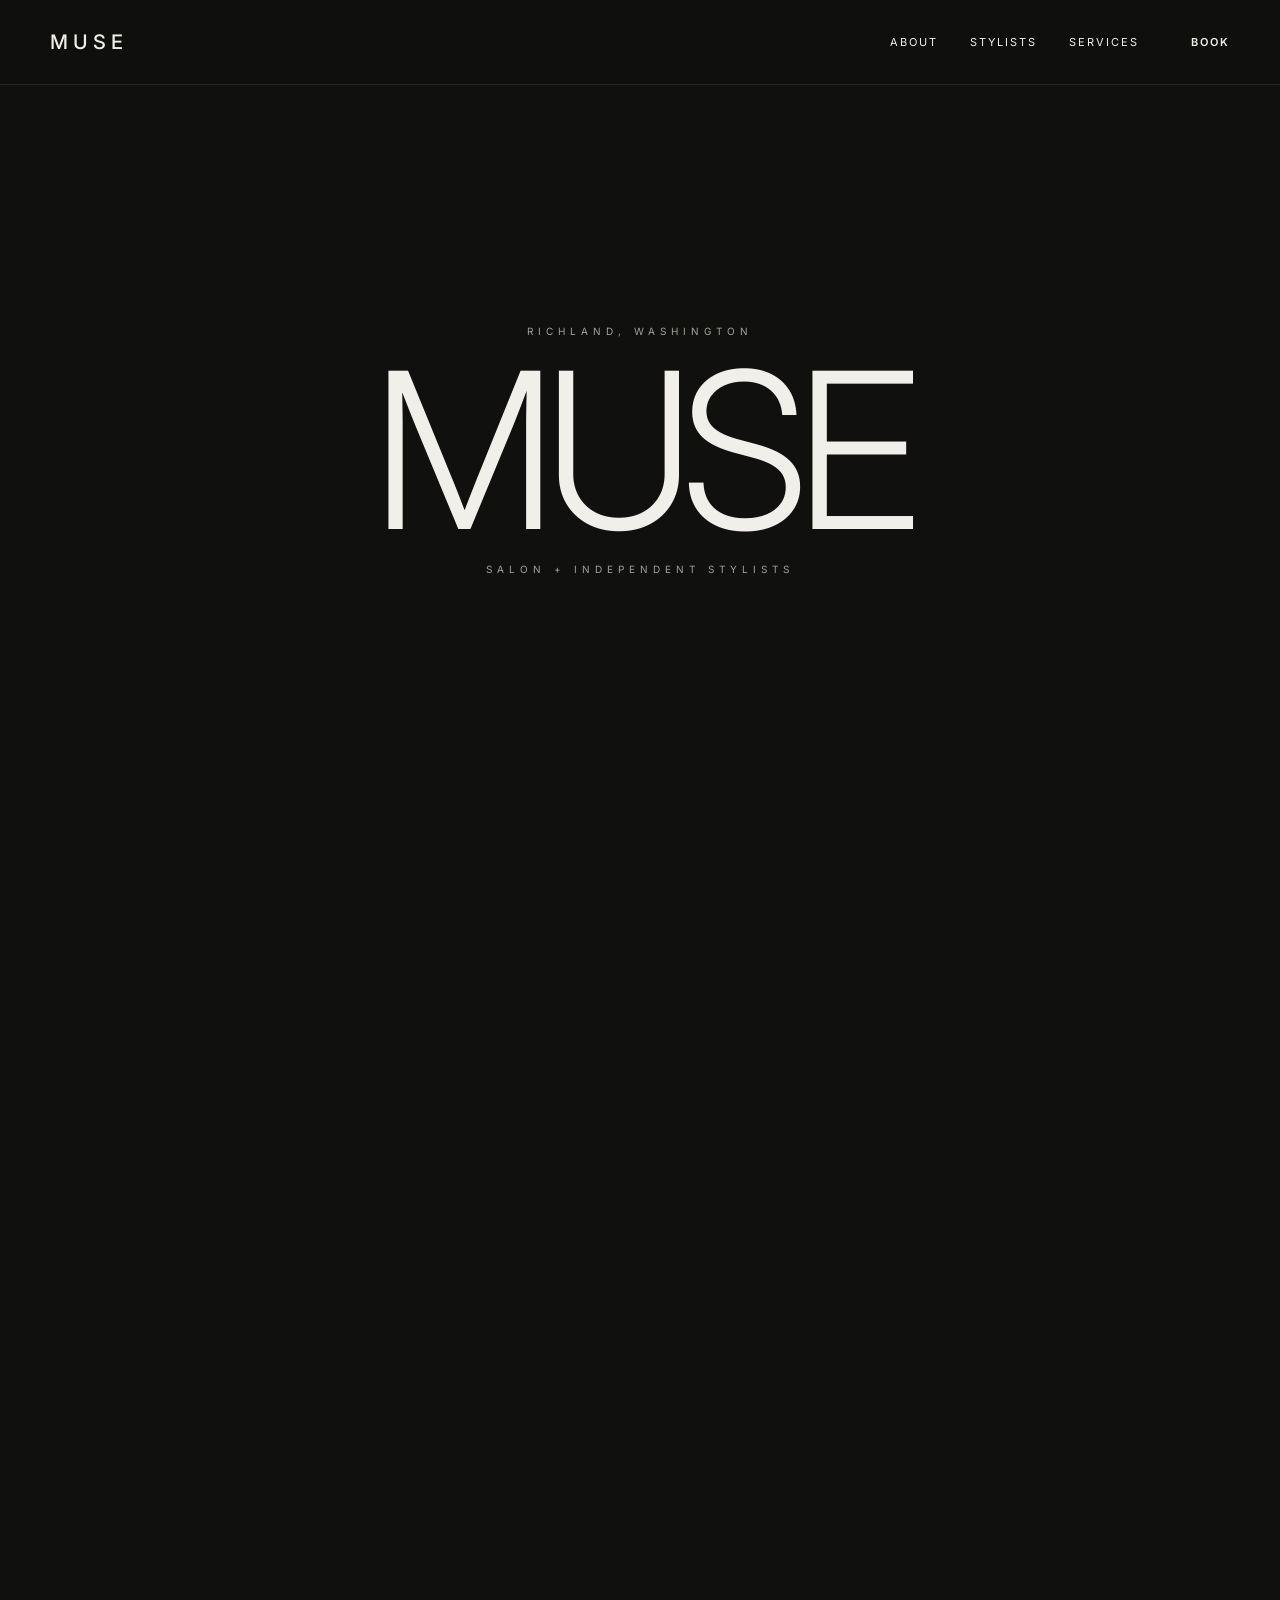
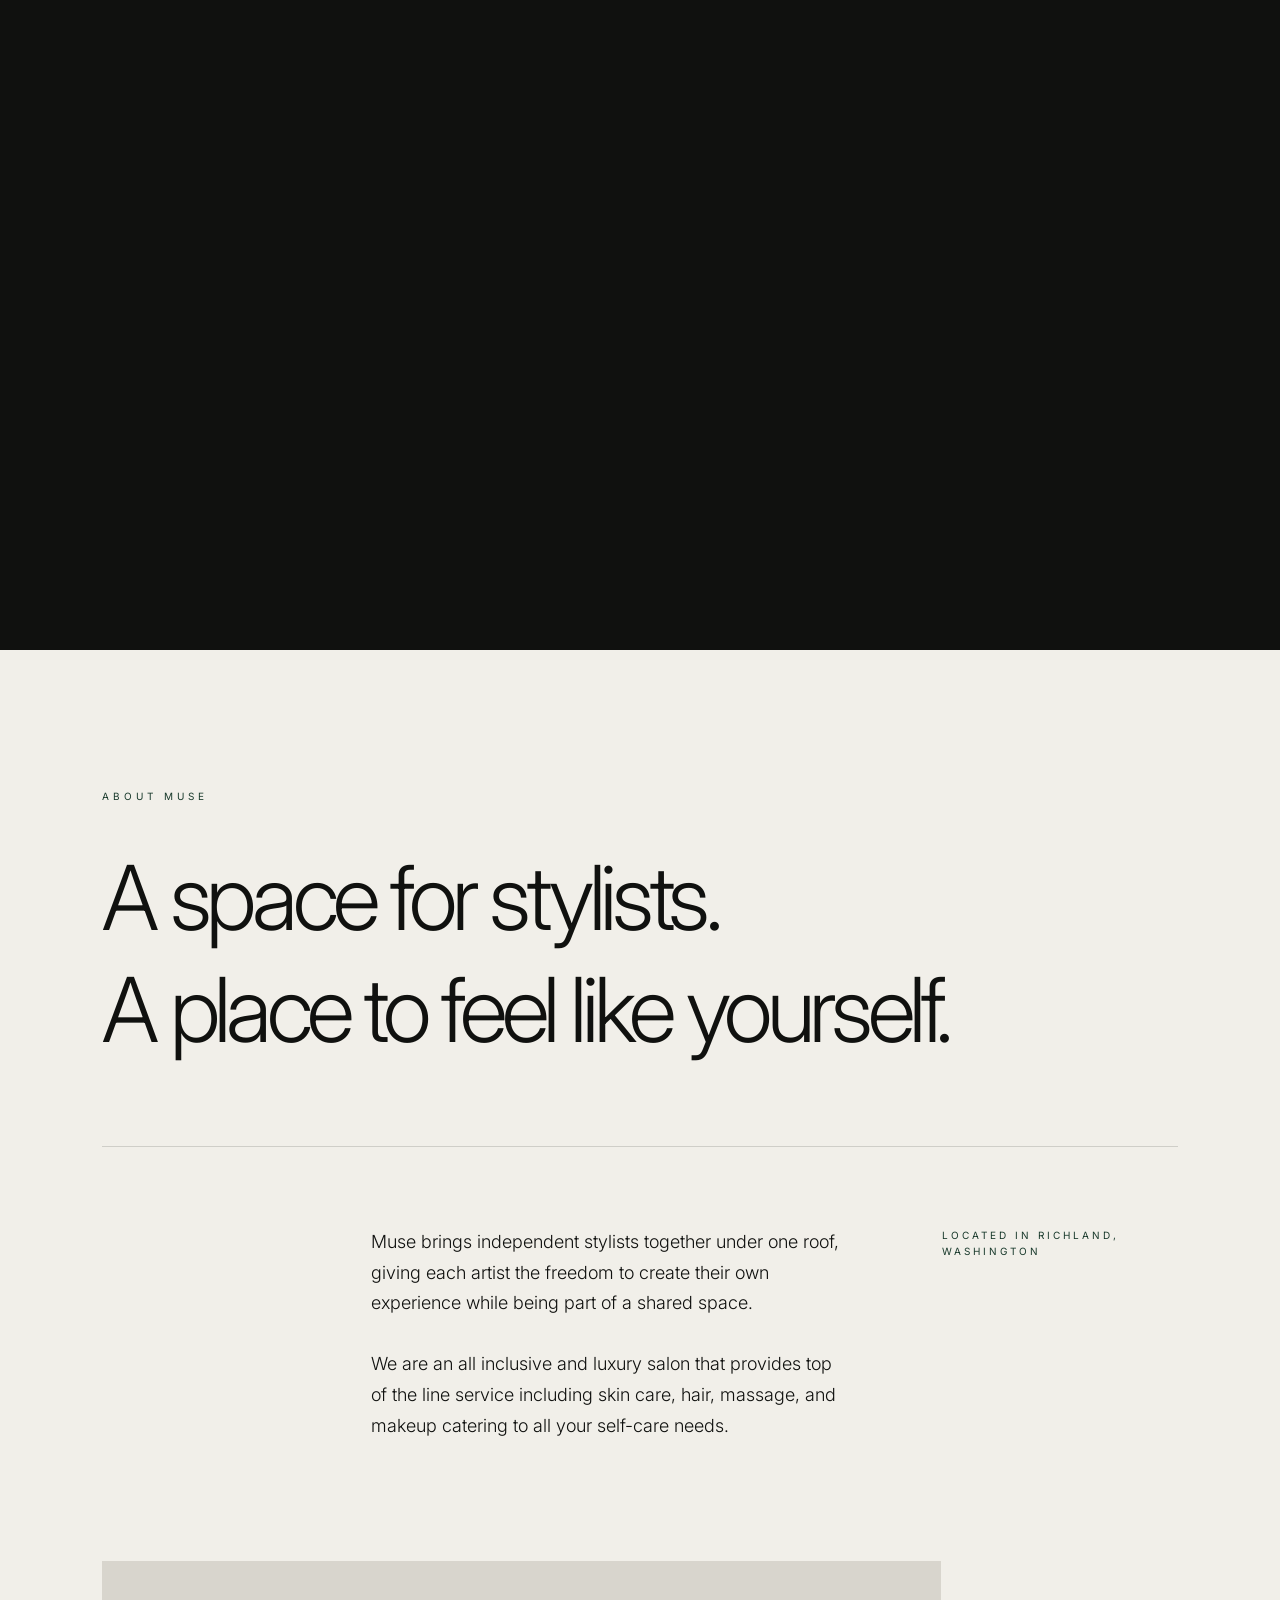
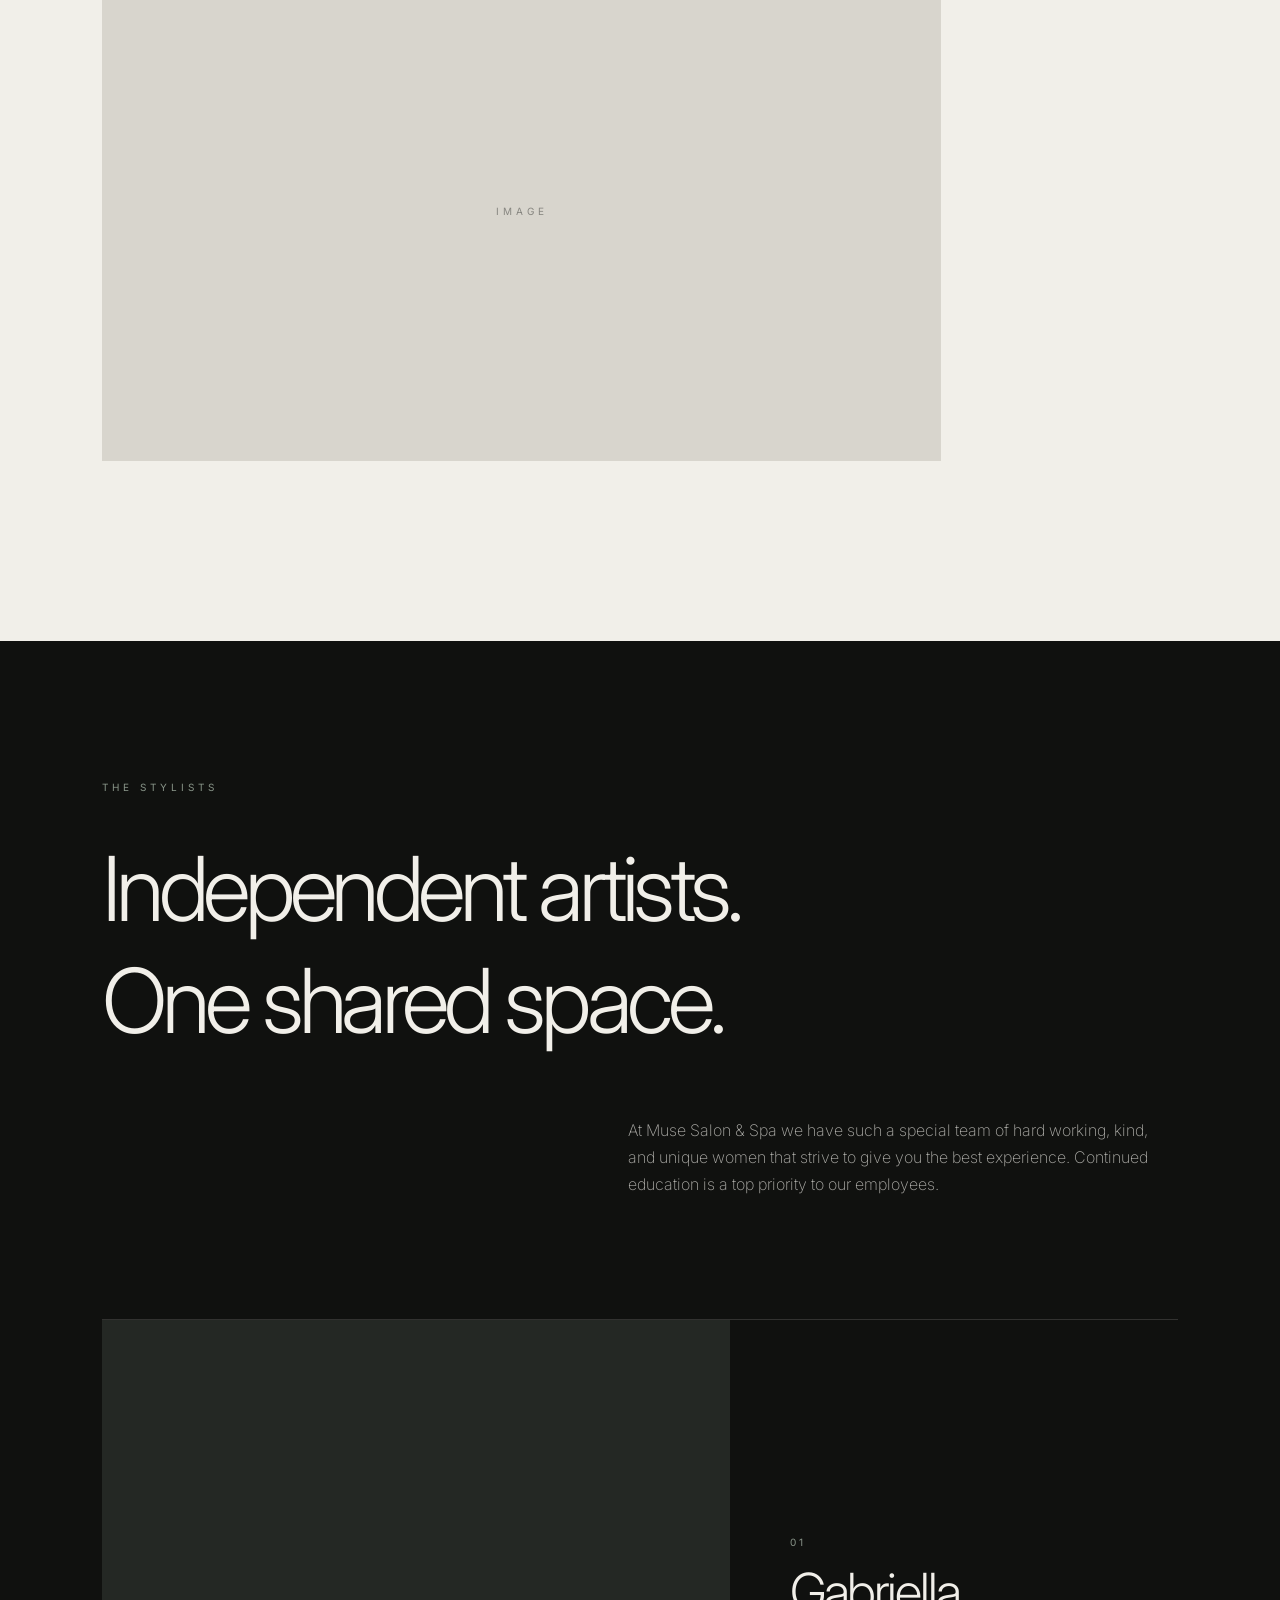
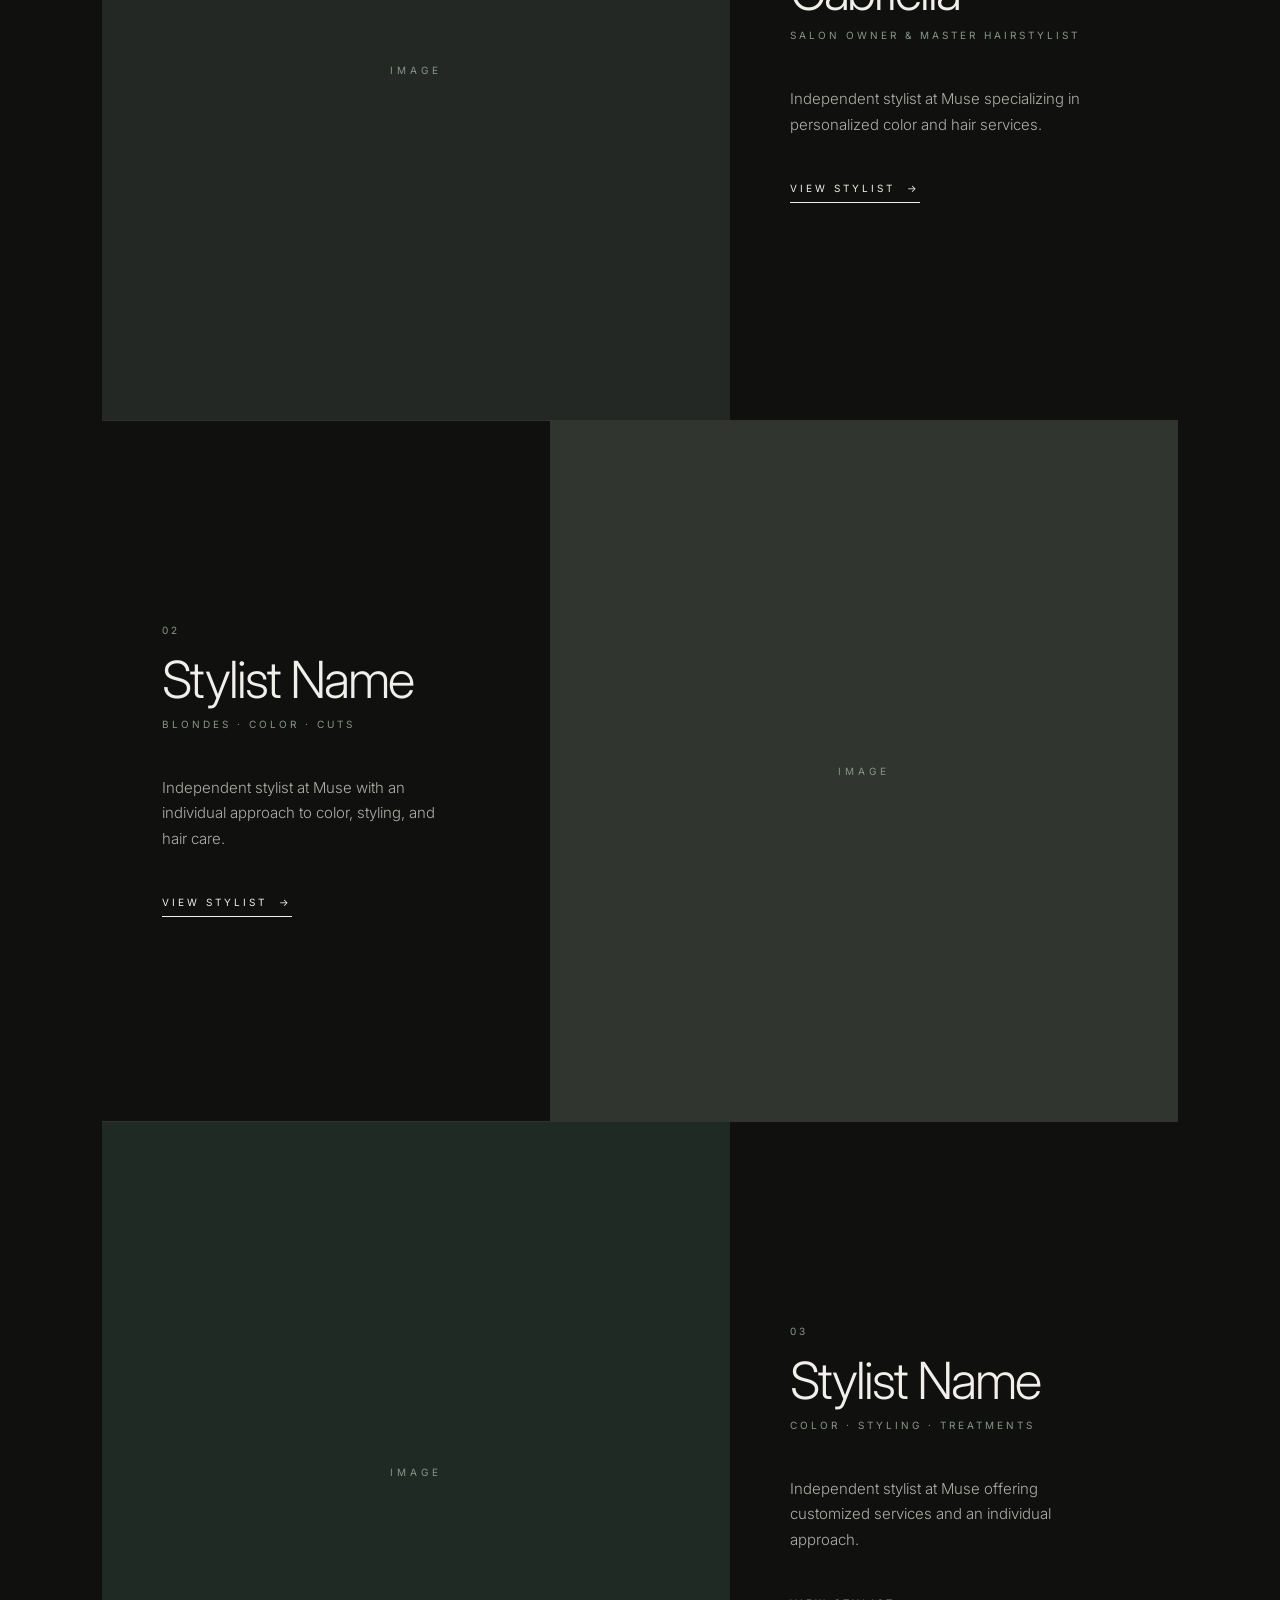
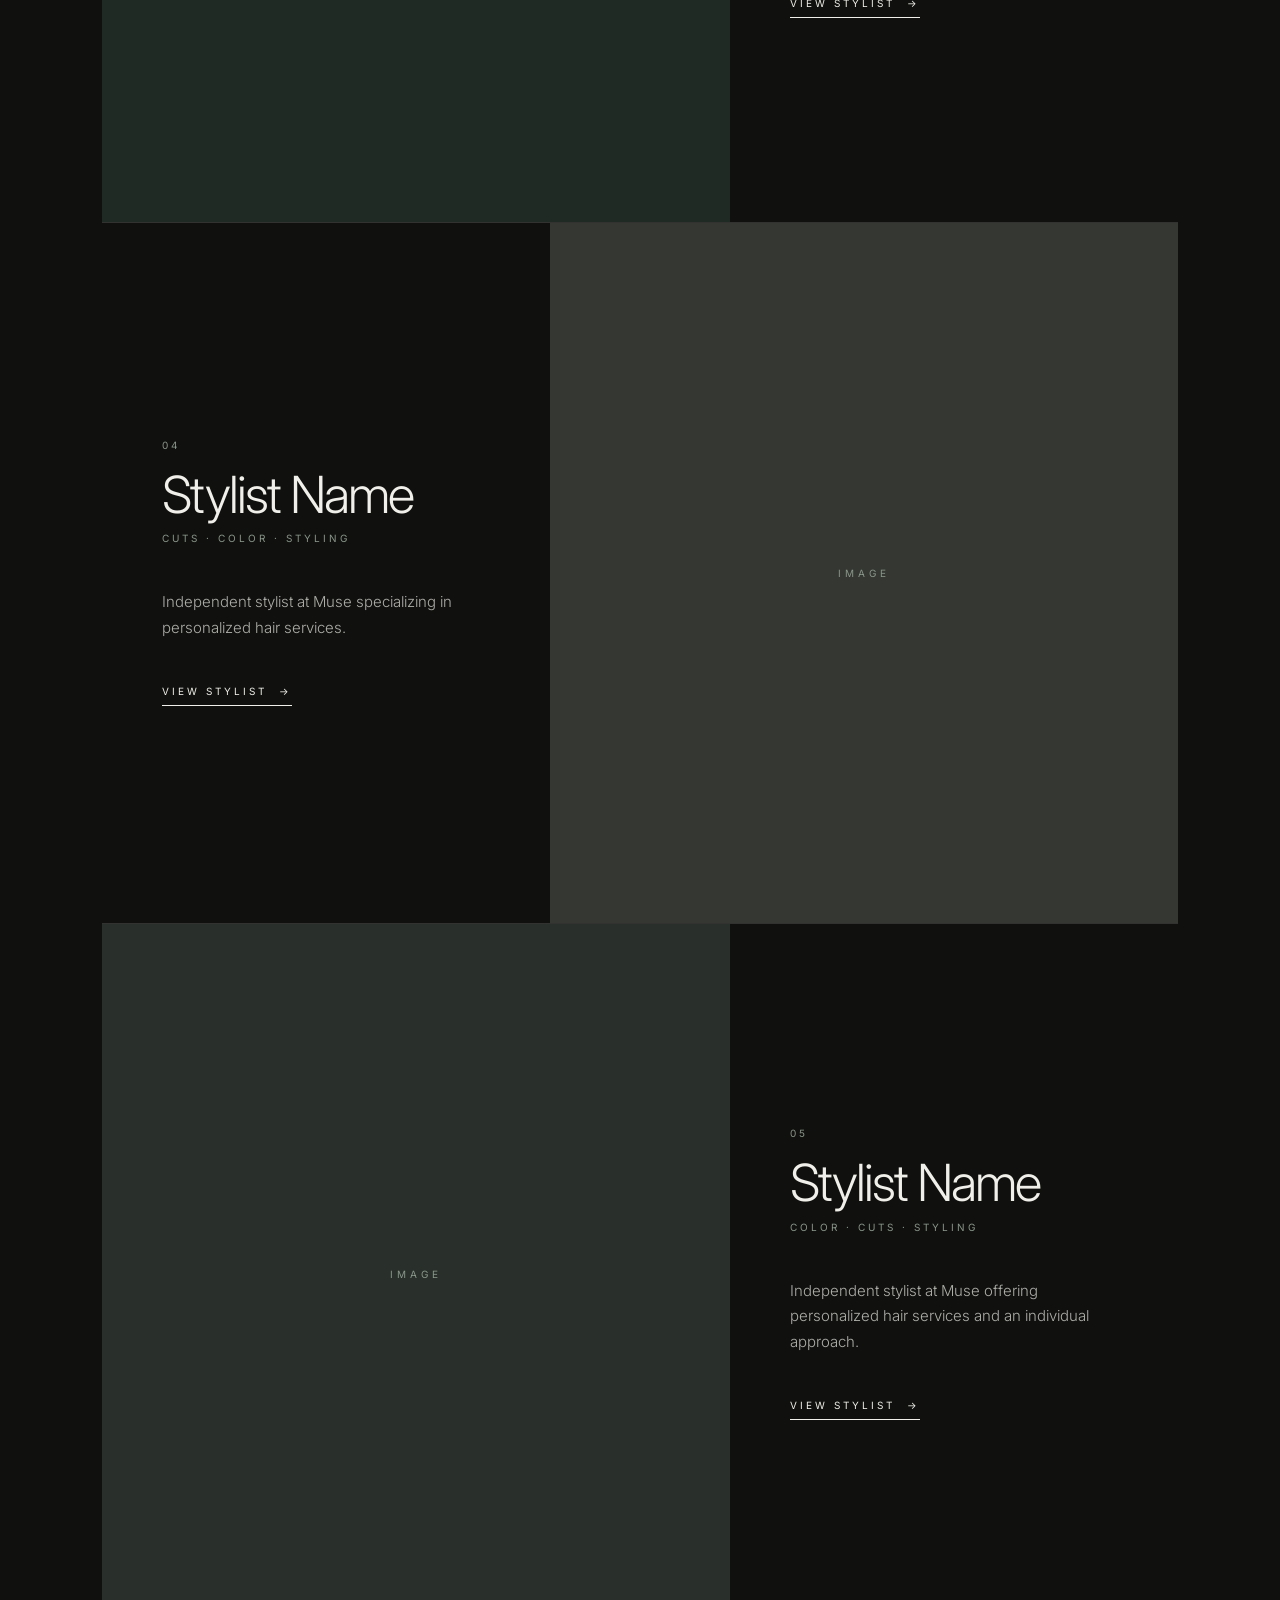
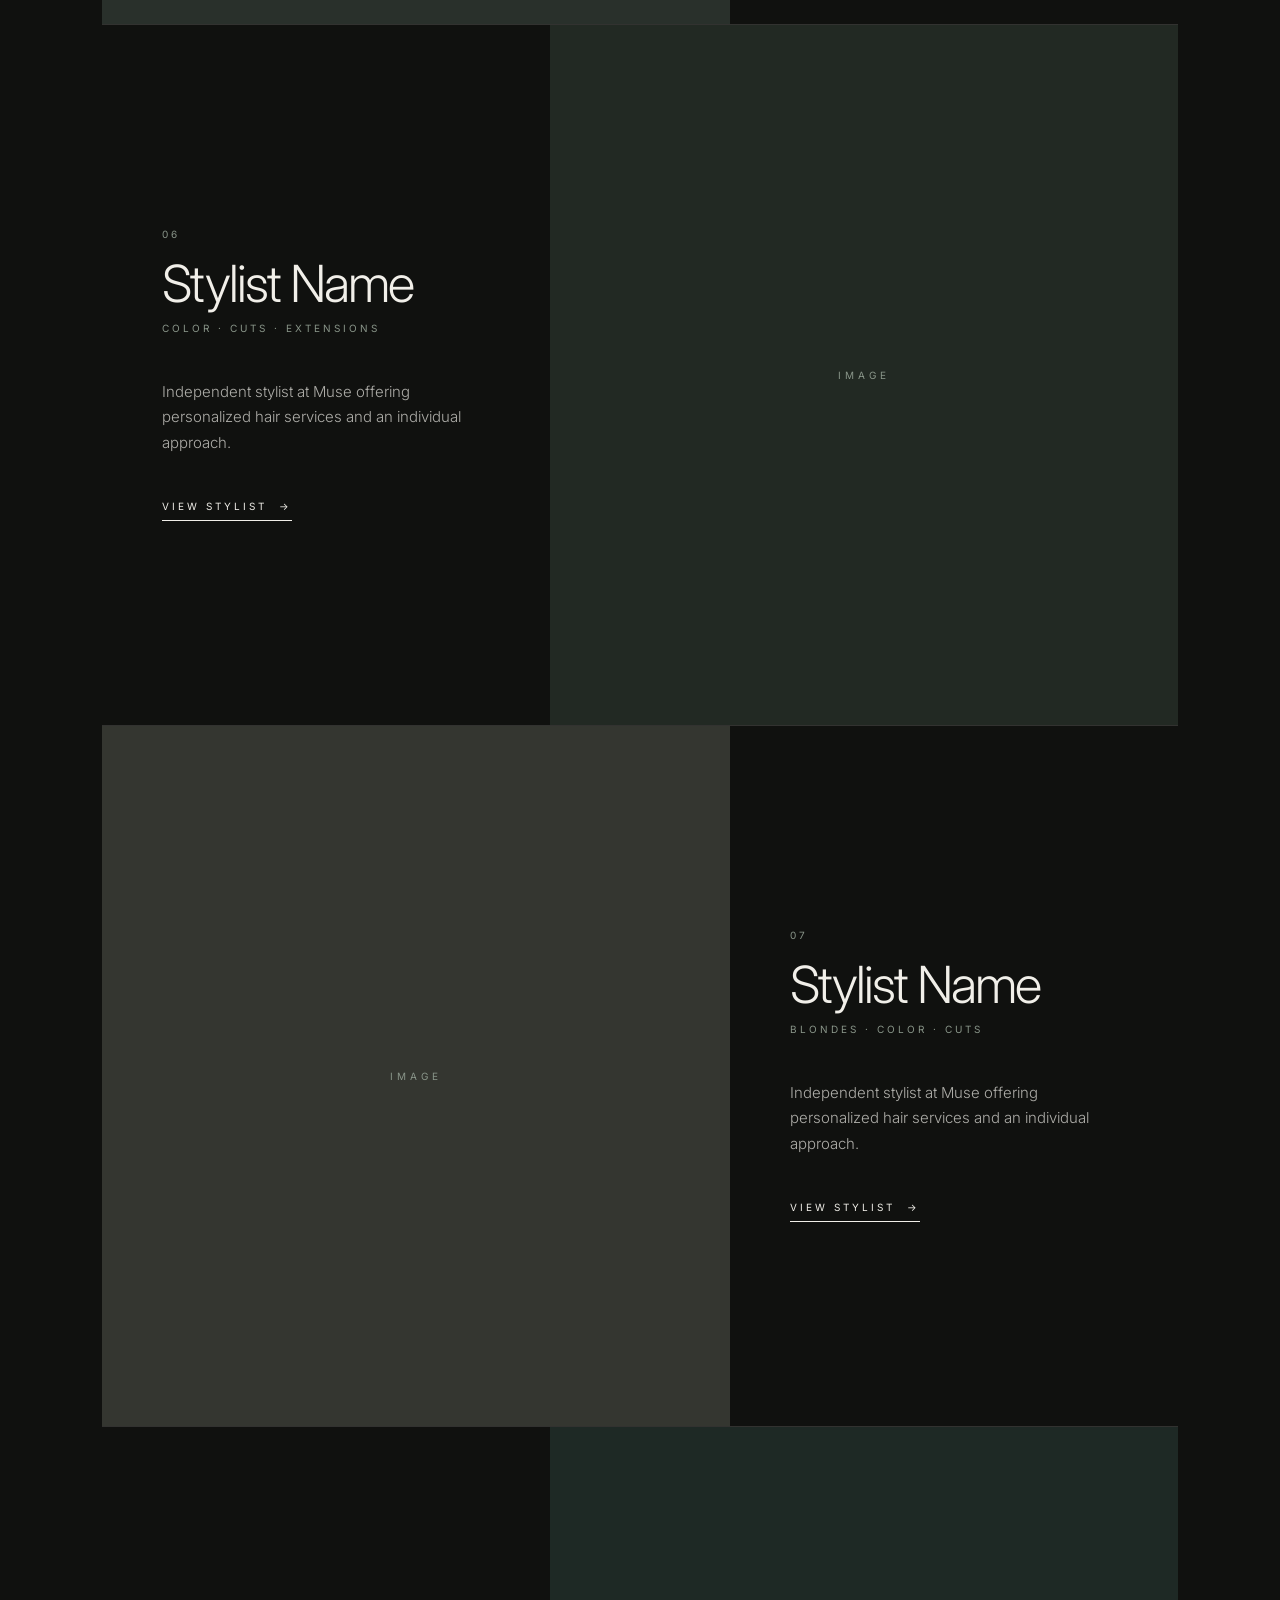
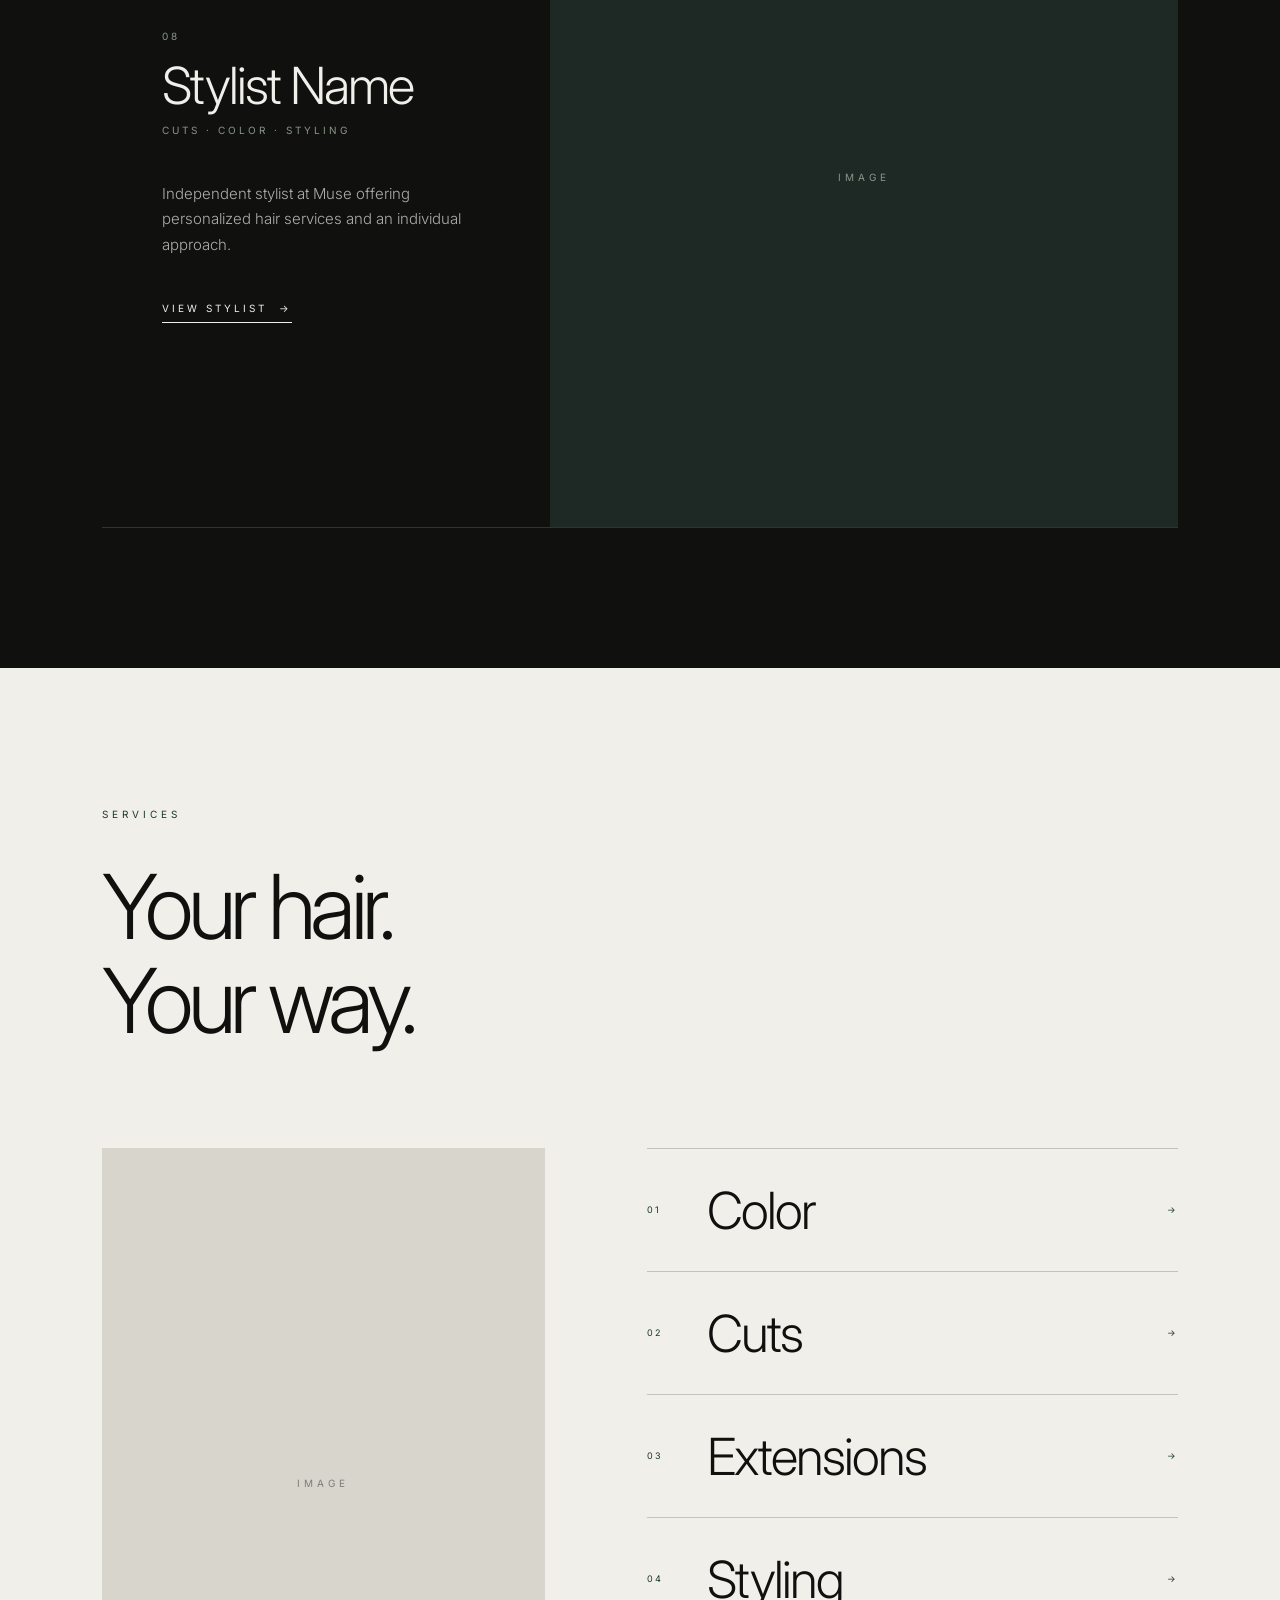
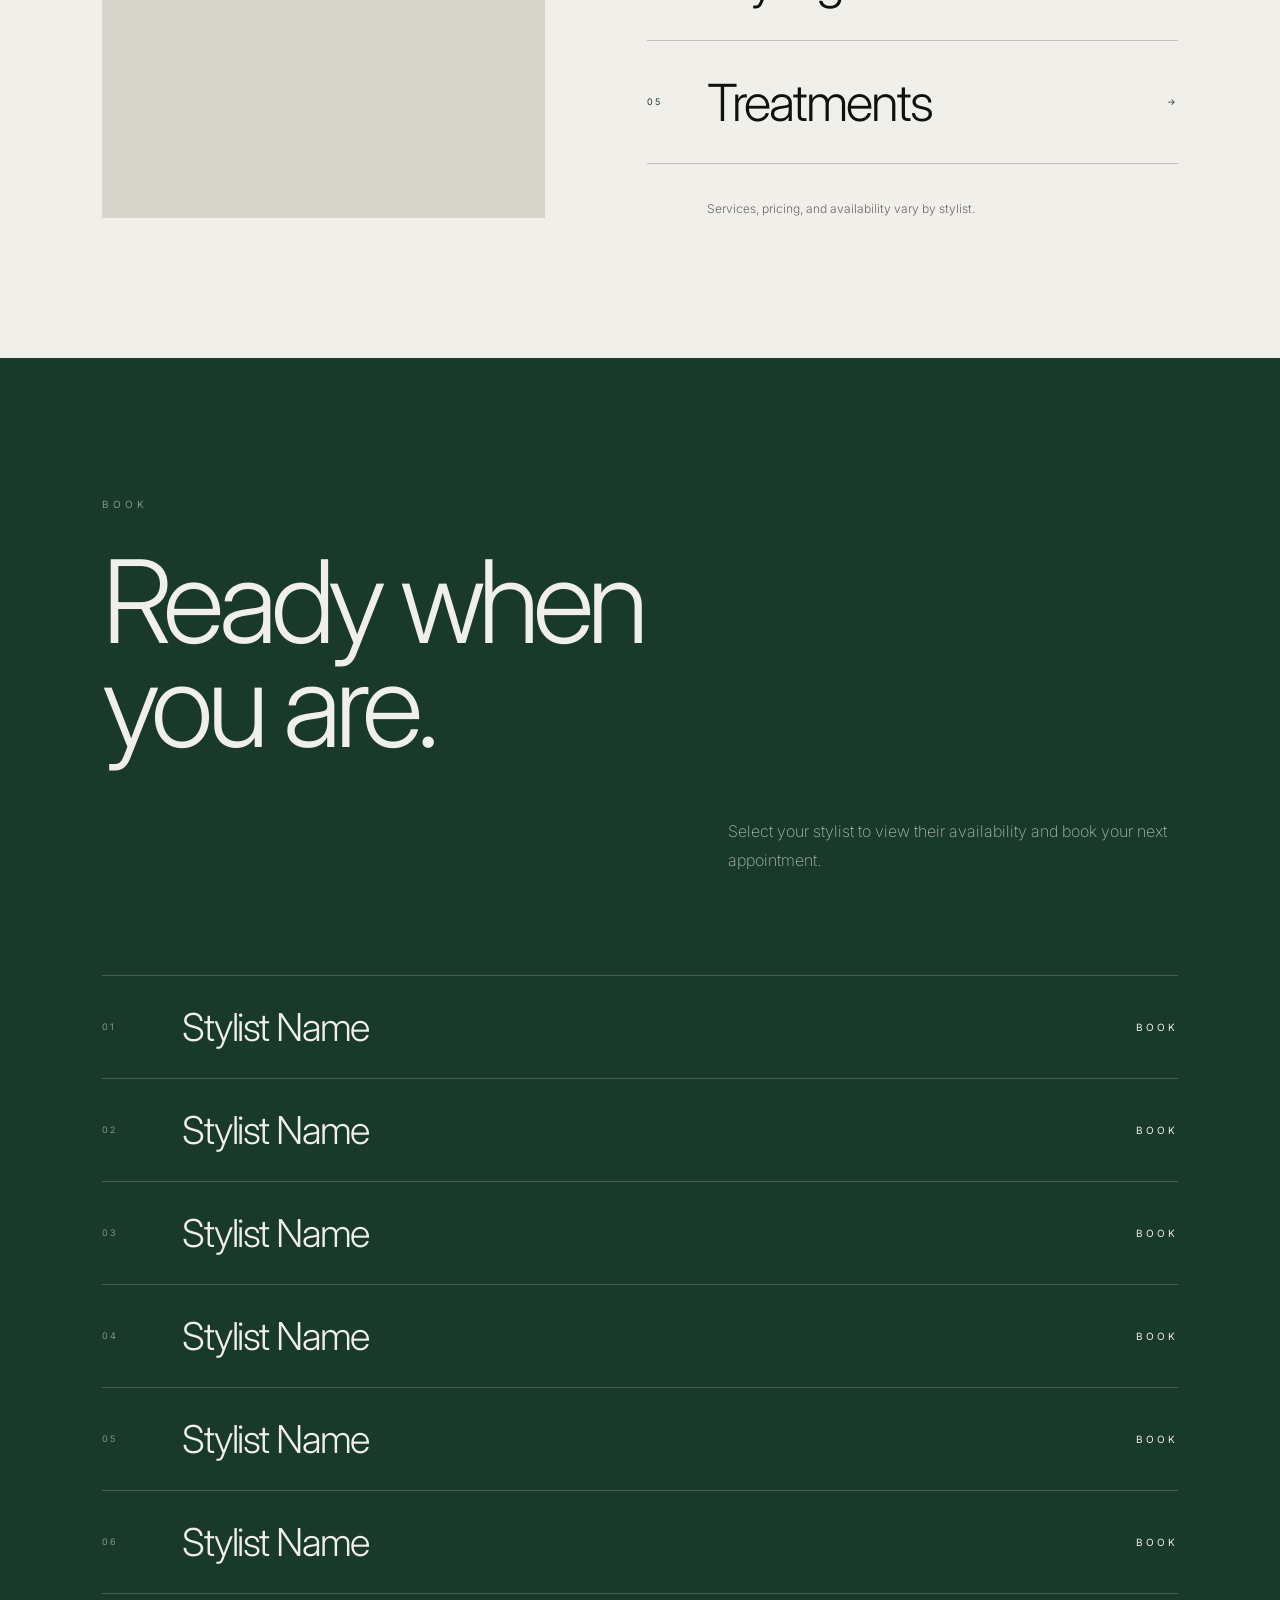
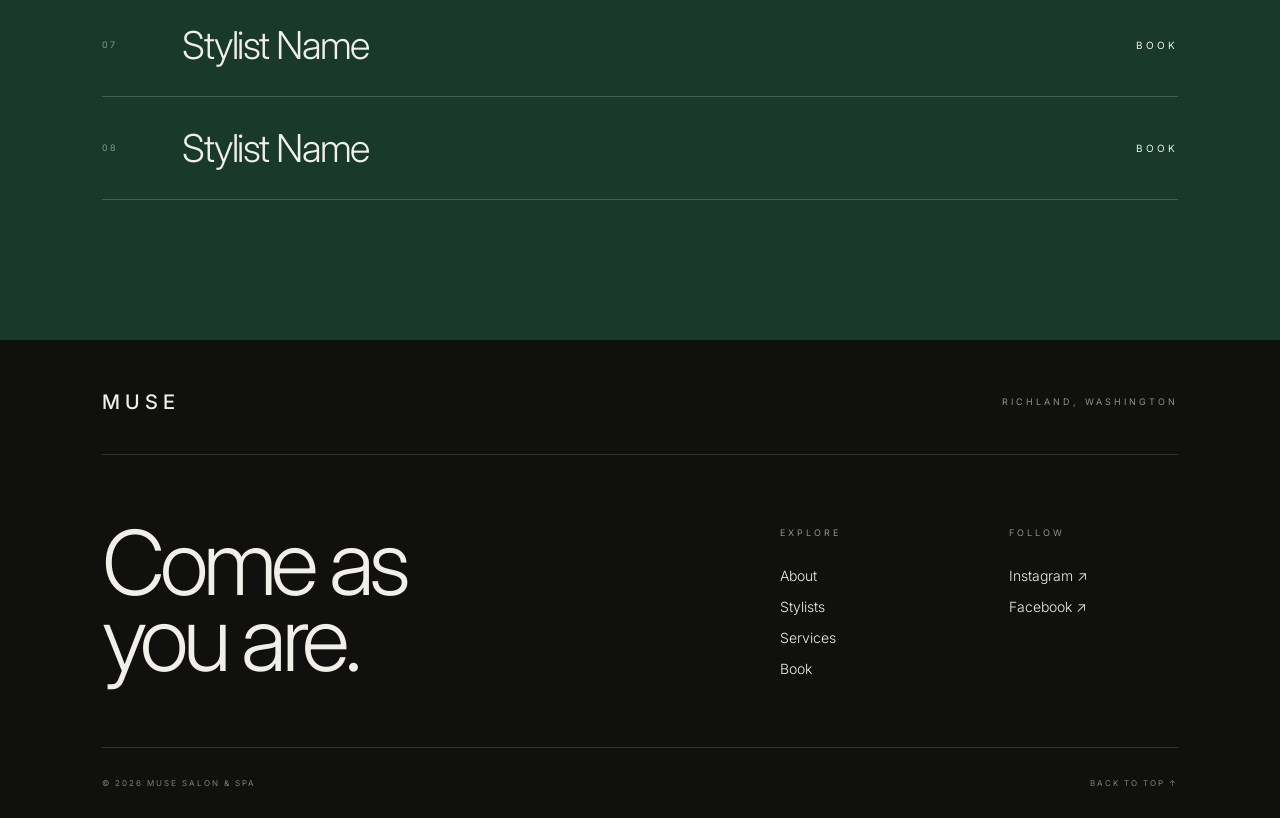
==== index.html @ 7fbd2177 "Initial Muse website" ====
<!DOCTYPE html>
<html lang="en">

<head>
    <meta charset="UTF-8">  
    <meta name="viewport" content="width=device-width, initial-scale=1.0, viewport-fit=cover">

    <title>Muse</title>

    <link rel="preconnect" href="https://fonts.googleapis.com">
    <link rel="preconnect" href="https://fonts.gstatic.com" crossorigin>
    
    <link href="https://fonts.googleapis.com/css2?family=Inter:wght@100;200;300;400;500;600&display=swap" rel="stylesheet">
    
    <link rel="stylesheet" href="style.css/style.css">
</head>

<body id="top">
    <header class="hero">
        
        <div class="hero-sticky">

            <nav>
                <a href="#top" class="logo">MUSE</a>
                
                <button class="menu-button" aria-label="Open menu">MENU</button>

                <div class="nav-links">
                    <a href="#about">ABOUT</a>
                    <a href="#stylists">STYLISTS</a>
                    <a href="#services">SERVICES</a>
                    <a href="#book" class="book-link">BOOK</a>
                </div>
            </nav>

            <div class="mobile-menu">
               <div class="mobile-menu-top">
                    <span>MUSE</span>

                    <button class="menu-close">
                        CLOSE
                    </button>
                </div>

                <div class="mobile-menu-links">
                    <a href="#about">ABOUT</a>
                    <a href="#stylists">STYLISTS</a>
                    <a href="#services">SERVICES</a>
                    <a href="#book">BOOK</a>
                </div>

                <p class="mobile-menu-location">
                    RICHLAND, WASHINGTON
                </p>
            </div>

            <div class="hero-content">
                <p>Richland, Washington</p>

                <h1>MUSE</h1>

                <p>Salon + Independent Stylists</p>
            </div>

            <div class="hero-message">
                <p>A collective of independent artists.</p>
    
                <h2>
                    FOR THE<br>
                    INDIVIDUAL.
                </h2>
            </div>
        </div>
        
    </header>

    <main>

        <section id="about" class="about-section">
            <div class="about-heading">
                <p class="section-label">ABOUT MUSE</p>

                <h2>
                A space for stylists.<br>
                A place to feel like yourself.
                </h2>
            </div>
        
            <div class="about-details">
                <p>
                    Muse brings independent stylists together under one roof, giving each artist the freedom to create their own experience while being part of a shared space.<br><br>We are an all inclusive and luxury salon that provides top of the line service including skin care, hair, massage, and makeup catering to all your self-care needs.
                </p>

                <p>
                    Located in Richland, Washington
                </p>
            </div>

            <div class="about-image">
                <span>IMAGE</span>
            </div>
            
        </section>

        <section id="stylists" class="stylists-section">
            <div class="stylists-heading">
                <p class="section-label">THE STYLISTS</p>
                
                <h2>
                    Independent artists.<br>
                    One shared space.
                </h2>

                <p class="stylists-intro">
                    At Muse Salon & Spa we have such a special team of hard working, kind, and unique women that strive to give you the best experience. Continued education is a top priority to our employees.
                </p>
            </div>

            <div class="stylist-list">

                <article class="stylist-card">
            
                    <div class="stylist-image">
                        <span>IMAGE</span>
                    </div>
            
                    <div class="stylist-info">
                        <p class="stylist-number">01</p>
            
                        <h3>Gabriella</h3>
            
                        <p class="stylist-specialties">
                            SALON OWNER & MASTER HAIRSTYLIST
                        </p>
            
                        <p class="stylist-description">
                            Independent stylist at Muse specializing in
                            personalized color and hair services.
                        </p>
            
                        <a href="#" class="stylist-link">
                            VIEW STYLIST <span>→</span>
                        </a>
                    </div>
            
                </article>
            
            
                <article class="stylist-card">
            
                    <div class="stylist-image">
                        <span>IMAGE</span>
                    </div>
            
                    <div class="stylist-info">
                        <p class="stylist-number">02</p>
            
                        <h3>Stylist Name</h3>
            
                        <p class="stylist-specialties">
                            BLONDES · COLOR · CUTS
                        </p>
            
                        <p class="stylist-description">
                            Independent stylist at Muse with an individual
                            approach to color, styling, and hair care.
                        </p>
            
                        <a href="#" class="stylist-link">
                            VIEW STYLIST <span>→</span>
                        </a>
                    </div>
            
                </article>
            
            
                <article class="stylist-card">
            
                    <div class="stylist-image">
                        <span>IMAGE</span>
                    </div>
            
                    <div class="stylist-info">
                        <p class="stylist-number">03</p>
            
                        <h3>Stylist Name</h3>
            
                        <p class="stylist-specialties">
                            COLOR · STYLING · TREATMENTS
                        </p>
            
                        <p class="stylist-description">
                            Independent stylist at Muse offering customized
                            services and an individual approach.
                        </p>
            
                        <a href="#" class="stylist-link">
                            VIEW STYLIST <span>→</span>
                        </a>
                    </div>
            
                </article>
            
            
                <article class="stylist-card">
            
                    <div class="stylist-image">
                        <span>IMAGE</span>
                    </div>
            
                    <div class="stylist-info">
                        <p class="stylist-number">04</p>
            
                        <h3>Stylist Name</h3>
            
                        <p class="stylist-specialties">
                            CUTS · COLOR · STYLING
                        </p>
            
                        <p class="stylist-description">
                            Independent stylist at Muse specializing in
                            personalized hair services.
                        </p>
            
                        <a href="#" class="stylist-link">
                            VIEW STYLIST <span>→</span>
                        </a>
                    </div>
            
                </article>

                <article class="stylist-card">

                    <div class="stylist-image">
                        <span>IMAGE</span>
                    </div>
                
                    <div class="stylist-info">
                        <p class="stylist-number">05</p>
                
                        <h3>Stylist Name</h3>
                
                        <p class="stylist-specialties">
                            COLOR · CUTS · STYLING
                        </p>
                
                        <p class="stylist-description">
                            Independent stylist at Muse offering personalized
                            hair services and an individual approach.
                        </p>
                
                        <a href="#" class="stylist-link">
                            VIEW STYLIST <span>→</span>
                        </a>
                    </div>
                
                </article>
                
                <article class="stylist-card">
                
                    <div class="stylist-image">
                        <span>IMAGE</span>
                    </div>
                
                    <div class="stylist-info">
                        <p class="stylist-number">06</p>
                
                        <h3>Stylist Name</h3>
                
                        <p class="stylist-specialties">
                            COLOR · CUTS · EXTENSIONS
                        </p>
                
                        <p class="stylist-description">
                            Independent stylist at Muse offering personalized
                            hair services and an individual approach.
                        </p>
                
                        <a href="#" class="stylist-link">
                            VIEW STYLIST <span>→</span>
                        </a>
                    </div>
                
                </article>
                
                <article class="stylist-card">
                
                    <div class="stylist-image">
                        <span>IMAGE</span>
                    </div>
                
                    <div class="stylist-info">
                        <p class="stylist-number">07</p>
                
                        <h3>Stylist Name</h3>
                
                        <p class="stylist-specialties">
                            BLONDES · COLOR · CUTS
                        </p>
                
                        <p class="stylist-description">
                            Independent stylist at Muse offering personalized
                            hair services and an individual approach.
                        </p>
                
                        <a href="#" class="stylist-link">
                            VIEW STYLIST <span>→</span>
                        </a>
                    </div>
                
                </article>
                
                <article class="stylist-card">
                
                    <div class="stylist-image">
                        <span>IMAGE</span>
                    </div>
                
                    <div class="stylist-info">
                        <p class="stylist-number">08</p>
                
                        <h3>Stylist Name</h3>
                
                        <p class="stylist-specialties">
                            CUTS · COLOR · STYLING
                        </p>
                
                        <p class="stylist-description">
                            Independent stylist at Muse offering personalized
                            hair services and an individual approach.
                        </p>
                
                        <a href="#" class="stylist-link">
                            VIEW STYLIST <span>→</span>
                        </a>
                    </div>
                
                </article>
            
            </div>

        </section>
        
        <section id="services" class="services-section">
            <div class="services-heading">
                <p class="section-label">SERVICES</p>

                <h2>
                    Your hair.<br>
                    Your way.
                </h2>

            </div>

            <div class="services-content">

                <div class="services-image">
                    <span>IMAGE</span>
                </div>

                <div class="services-list">

                    <div class="service-item">
                        <span>01</span>
                        <h3>Color</h3>
                        <span class="service-arrow">→</span>
                    </div>

                    <div class="service-item">
                        <span>02</span>
                        <h3>Cuts</h3>
                        <span class="service-arrow">→</span>
                    </div>

                    <div class="service-item">
                        <span>03</span>
                        <h3>Extensions</h3>
                        <span class="service-arrow">→</span>
                    </div>

                    <div class="service-item">
                        <span>04</span>
                        <h3>Styling</h3>
                        <span class="service-arrow">→</span>
                    </div>

                    <div class="service-item">
                        <span>05</span>
                        <h3>Treatments</h3>
                        <span class="service-arrow">→</span>
                    </div>

                    <p class="services-note">
                        Services, pricing, and availability vary by stylist.
                    </p>

                </div>

            </div>

        </section>
        
        <section id="book" class="book-section">

            <div class="book-heading">

                <p class="section-label">BOOK</p>

                <h2>
                    Ready when<br>
                    you are.
                </h2>

                <p class="book-intro">
                    Select your stylist to view their availability and book your next appointment.
                </p>

            </div>

            <div class="book-list">

                <a href="#" class="book-item">
                    <span class="book-number">01</span>
                    <span class="book-name">Stylist Name</span>
                    <span class="book-action">BOOK</span>
                </a>

                <a href="#" class="book-item">
                    <span class="book-number">02</span>
                    <span class="book-name">Stylist Name</span>
                    <span class="book-action">BOOK</span>
                </a>

                <a href="#" class="book-item">
                    <span class="book-number">03</span>
                    <span class="book-name">Stylist Name</span>
                    <span class="book-action">BOOK</span>
                </a>

                <a href="#" class="book-item">
                    <span class="book-number">04</span>
                    <span class="book-name">Stylist Name</span>
                    <span class="book-action">BOOK</span>
                </a>

                <a href="#" class="book-item">
                    <span class="book-number">05</span>
                    <span class="book-name">Stylist Name</span>
                    <span class="book-action">BOOK</span>
                </a>

                <a href="#" class="book-item">
                    <span class="book-number">06</span>
                    <span class="book-name">Stylist Name</span>
                    <span class="book-action">BOOK</span>
                </a>

                <a href="#" class="book-item">
                    <span class="book-number">07</span>
                    <span class="book-name">Stylist Name</span>
                    <span class="book-action">BOOK</span>
                </a>

                <a href="#" class="book-item">
                    <span class="book-number">08</span>
                    <span class="book-name">Stylist Name</span>
                    <span class="book-action">BOOK</span>
                </a>

            </div>

        </section>

    </main>

    <footer class="footer">

        <div class="footer-top">
    
            <a href="#top" class="footer-logo">MUSE</a>
    
            <p class="footer-location">
                RICHLAND, WASHINGTON
            </p>
    
        </div>
    
        <div class="footer-main">
    
            <h2>
                Come as<br>
                you are.
            </h2>
    
            <div class="footer-links">
    
                <div class="footer-nav">
                    <p>EXPLORE</p>
    
                    <a href="#about">About</a>
                    <a href="#stylists">Stylists</a>
                    <a href="#services">Services</a>
                    <a href="#book">Book</a>
                </div>
    
                <div class="footer-social">
                    <p>FOLLOW</p>
    
                    <a href="#">Instagram ↗</a>
                    <a href="#">Facebook ↗</a>
                </div>
    
            </div>
    
        </div>
    
        <div class="footer-bottom">
    
            <p>© 2026 MUSE SALON & SPA</p>
    
            <a href="#top">BACK TO TOP ↑</a>
    
        </div>
    
    </footer>

    <script src="js/script.js"></script>

</body>
</html>
---- style.css/style.css ----
:root {
    --black: #10110f;
    --charcoal: #1a1c19;
    --cream: #f1efe9;
    --white: #ffffff;
    --forest: #18392b;
    --sage: #899589;
}


html {
    scroll-behavior: smooth;
    background: var(--black);
}

* {
    margin: 0;
    padding: 0;
    box-sizing: border-box;
}

body {
    font-family: "Inter", sans-serif;
    background: var(--black);
    color: var(--black);
}

.hero {
    height: 250vh;
    
    background: var(--black);
    color: var(--cream);
}

.hero-sticky {
    position: sticky;
    top: 0;

    height: 100vh;
    overflow: hidden;

    z-index: 100;
}

nav {
    display: flex;
    justify-content: space-between;
    align-items: center;

    width: 100%;
    padding: 30px 50px;

    position: fixed;
    top: 0;
    left: 0;

    z-index: 100;

    background: rgba(16, 17, 15, 0.35);
    backdrop-filter: blur(15px);
    border-bottom: 1px solid rgba(255, 255, 255, 0.08);
}

.logo {
    color: var(--cream);
    text-decoration: none;

    font-size: 20px;
    font-weight: 500;
    letter-spacing: 5px;

    cursor: pointer;
}

.nav-links {
    display: flex;
    gap: 32px;
}

.nav-links a {
    position: relative;
    
    color: var(--cream);
    text-decoration: none;
    
    font-size: 11px;
    font-weight: 400;

    text-transform: uppercase;
    letter-spacing: 2px;
}


.nav-links a::after {
    content: "";

    position: absolute;
    left: 0;
    bottom: -6px;

    width: 100%;
    height: 1px;

    background: var(--cream);

    transform: scaleX(0);
    transform-origin: right;

    transition: transform 0.3s ease;
}

.nav-links a:hover::after {
    transform: scaleX(1);
    transform-origin: left;
}


.hero-content {
    position: absolute;
    inset: 0;

    display: flex;
    flex-direction: column;
    justify-content: center;
    align-items: center;

    text-align: center;

    z-index: 1;
}

.hero-content p {
    font-size: 10px;
    font-weight: 400;

    letter-spacing: 5px;
    text-transform: uppercase;

    opacity: 0.65;
}

.hero-content h1 {
    margin: 15px 0;

    font-size: clamp(90px, 17vw, 250px);
    font-weight: 300;
    
    line-height: 0.9;
    letter-spacing: -0.06em;
}

.about-section {
    padding: 140px 8vw 180px;

    background: var(--cream);
    color: var(--black);
}

.about-heading {
    margin-bottom: 80px;
    padding-bottom: 80px;

    border-bottom: 1px solid rgba(16, 17, 15, 0.15);
}

.about-heading h2 {
    max-width: 1100px;

    font-size: clamp(48px, 7vw, 110px);
    font-weight: 300;

    line-height: 1.25;
    letter-spacing: -0.06em;
}

.about-details {
    display: grid;
    grid-template-columns: 2fr 1fr;

    gap: 100px;

    width: 75%;
    margin-left: auto;

    align-items: start;
}

.about-details p:first-child {
    max-width: 600px;

    font-size: 18px;
    font-weight: 300;

    line-height: 1.7;
}

.about-details p:last-child {
    font-size: 10px;
    font-weight: 400;

    line-height: 1.6;

    letter-spacing: 3px;
    text-transform: uppercase;

    color: var(--forest);
}

.about-image {
    width: 78%;
    height: 500px;

    margin-top: 120px;

    display: flex;
    justify-content: center;
    align-items: center;

    background: #d8d5cd;

    color: rgba(16, 17, 15, 0.4);

    font-size: 10px;
    letter-spacing: 4px;
}

.section-label {
    margin-bottom: 40px;

    font-size: 10px;
    text-transform: uppercase;
    letter-spacing: 4px;

    color: var(--forest);
}


.hero-message {
    position: absolute;
    inset: 0;

    display: flex;
    flex-direction: column;
    justify-content: center;
    align-items: center;

    text-align: center;

    opacity: 0;

    z-index: 2;
}

.hero-message p {
    margin-bottom: 25px;

    font-size: 10px;
    font-weight: 400;

    text-transform: uppercase;
    letter-spacing: 4px;

    color: var(--sage);
}

.hero-message h2 {
    font-size: clamp(60px, 10vw, 150px);
    font-weight: 300;

    line-height: 0.85;
    letter-spacing: -0.06em;
}

.nav-links .book-link {
    margin-left: 20px;
    font-weight: 600;
}

.stylists-section {
    padding:140px 8vw;

    background: var(--black);
    color: var(--cream);
}

.stylists-heading {
    margin-bottom: 120px;
}

.stylists-heading .section-label {
    color:var(--sage);
}

.stylists-heading h2 {
    max-width: 1100px;

    font-size: clamp(48px, 7vw, 110px);
    font-weight: 300;

    line-height: 1.25;
    letter-spacing: -0.06em;
}

.stylists-intro {
    max-width: 550px;

    margin-top: 60px;
    margin-left: auto;

    font-size: 16px;
    font-weight: 200;

    line-height: 1.7;

    color: rgba(241, 239, 233, 0.7);

}

.stylist-card {
    display: grid;

    grid-template-columns: 1.4fr 1fr;

    min-height: 700px;

    border-top: 1px solid rgba(241, 239, 233, 0.15);

    opacity:0;
    transform: translateY(60px);

    transition:
        opacity 0.8s ease,
        transform 0.8s ease;
}

.stylist-card.visible {
    opacity: 1;
    transform: translateY(0);
}

.stylist-card:last-child {
    border-bottom: 1px solid rgba(241, 239, 233, 0.15);
}

.stylist-card:nth-child(even) .stylist-image {
    order: 2;
}

.stylist-card:nth-child(even) .stylist-info {
    order: 1;
}

.stylist-card:nth-child(even) {
    grid-template-columns: 1fr 1.4fr;
}

.stylist-card:nth-child(1) .stylist-image {
    background: #242824;
}

.stylist-card:nth-child(2) .stylist-image {
    background: #30352f;
}

.stylist-card:nth-child(3) .stylist-image {
    background: #202a24;
}

.stylist-card:nth-child(4) .stylist-image {
    background: #353832;
}

.stylist-card:nth-child(5) .stylist-image {
    background: #29302b;
}

.stylist-card:nth-child(6) .stylist-image {
    background: #222923;
}

.stylist-card:nth-child(7) .stylist-image {
    background: #343630;
}

.stylist-card:nth-child(8) .stylist-image {
    background: #1e2925;
}

.stylist-image {
    min-height: 700px;

    display: flex;
    justify-content: center;
    align-items: center;

    overflow: hidden;

    color: var(--sage);

    font-size: 10px;
    letter-spacing: 4px;

    transition: filter 0.5s ease;
}

.stylist-card:hover .stylist-image {
    filter: brightness(1.08);
}

.stylist-info {
    display: flex;
    flex-direction: column;
    justify-content: center;

    padding: 70px 60px;
}

.stylist-info h3 {
    margin-bottom: 12px;

    font-size: clamp(36px, 4vw, 58px);
    font-weight: 300;

    line-height: 1;
    letter-spacing: -0.04em;

    color: var(--cream);
}

.stylist-number {
    margin-bottom: 18px;

    font-size: 10px;
    letter-spacing: 3px;

    color: var(--sage);
}

.stylist-specialties {
    margin-bottom: 45px;

    font-size: 10px;
    font-weight: 400;

    letter-spacing: 3px;

    color: var(--sage);
}

.stylist-description {
    max-width: 300px;

    margin-bottom: 45px;

    font-size: 15px;
    font-weight: 300;

    line-height: 1.7;

    color: rgba(241, 239, 233, 0.7);
}

.stylist-link {
    width: fit-content;

    padding-bottom: 8px;

    color: var(--cream);
    text-decoration: none;

    font-size: 10px;
    letter-spacing: 3px;

    border-bottom: 1px solid var(--cream);

    transition: opacity 0.3s ease;
}

.stylist-link span {
    display: inline-block;

    margin-left: 6px;

    transition: transform 0.3s ease;
}

.stylist-link:hover span {
    transform: translateX(6px);
}

.stylist-link:hover {
    opacity: 0.5;
}

.menu-button {
    display:none;
}


.mobile-menu {
    position: fixed;
    inset: 0;

    height: 100vh;

    display: none;
    flex-direction: column;

    padding: 24px;

    background: var(--black);
    color: var(--cream);

    z-index: 2000;

    opacity: 0;
    visibility: hidden;

    transition:
        opacity 0.4s ease,
        visibility 0.4s ease;
}


.services-section {
    padding: 140px 8vw;

    background: var(--cream);
    color: var(--black);
}

.services-heading {
    margin-bottom: 100px;
}

.services-heading h2 {
    max-width: 1100px;

    font-size: clamp(48px, 7vw, 110px);
    font-weight: 300;

    line-height: 1.05;
    letter-spacing: -0.06em;
}

.services-content {
    display: grid;
    grid-template-columns: 1fr 1.2fr;

    gap: 8vw;
    align-items: stretch;
}

.services-image {
    min-height: 650px;

    display: flex;
    justify-content: center;
    align-items: center;

    background: #d8d5cd;

    color: rgba(16, 17, 15, 0.45);

    font-size: 10px;
    letter-spacing: 4px;
}

.services-list {
    display: flex;
    flex-direction: column;

    border-top: 1px solid rgba(16, 17, 15, 0.2);
}

.service-item {
    display: grid;
    grid-template-columns: 60px 1fr auto;
    align-items: center;

    padding: 30px 0;

    border-bottom: 1px solid rgba(16, 17, 15, 0.2);

    transition: padding 0.35s ease;
}

.service-arrow {
    font-size: 18px;

    transition: transform 0.35s ease;
}

.service-item:hover .service-arrow {
    transform: translateX(8px);
}

.service-item span {
    font-size: 9px;
    letter-spacing: 2px;

    color: var(--forest);
}

.service-item h3 {
    font-size: clamp(32px, 4vw, 58px);
    font-weight: 300;

    letter-spacing: -0.04em;

    transition: transform 0.35s ease;
}

.service-item:hover h3 {
    transform: translateX(12px);
}

.services-note {
    max-width: 350px;

    margin-top: 35px;
    margin-left: 60px;

    font-size: 12px;
    font-weight: 300;

    line-height: 1.6;

    color: rgba(16, 17, 15, 0.6);
}


.book-section {
    padding: 140px 8vw;

    background: var(--forest);
    color: var(--cream);
}

.book-section .section-label {
    color: var(--sage);
}

.book-heading {
    margin-bottom: 100px;
}

.book-heading h2 {
    max-width: 1000px;

    font-size: clamp(60px, 9vw, 140px);
    font-weight: 300;

    line-height: 0.9;
    letter-spacing: -0.06em;
}

.book-intro {
    max-width: 450px;

    margin-top: 60px;
    margin-left: auto;

    font-size: 16px;
    font-weight: 200;

    line-height: 1.8;

    color: rgba(241, 239, 233, 0.7);
}

.book-list {
    border-top: 1px solid rgba(241, 239, 233, 0.2);
}

.book-item {
    display: grid;
    grid-template-columns: 80px 1fr auto;
    align-items: center;

    padding: 28px 0;

    color: var(--cream);
    text-decoration: none;

    border-bottom: 1px solid rgba(241, 239, 233, 0.2);

    transition: padding 0.3s ease;
}

.book-number {
    font-size: 9px;
    letter-spacing: 2px;

    color: var(--sage);
}

.book-name {
    font-size: clamp(26px, 3vw, 44px);
    font-weight: 300;

    letter-spacing: -0.04em;
}

.book-action {
    font-size: 10px;
    letter-spacing: 3px;
}

.book-item:hover {
    padding-left: 15px;
    padding-right: 15px;
}


.footer {
    padding: 
    50px 
    8vw 
    calc(30px + env(safe-area-inset-bottom));

    background: var(--black);
    color: var(--cream);
}

.footer-top {
    display: flex;
    justify-content: space-between;
    align-items: center;

    padding-bottom: 40px;

    border-bottom: 1px solid rgba(241, 239, 233, 0.15);
}

.footer-logo {
    color: var(--cream);
    text-decoration: none;

    font-size: 20px;
    font-weight: 500;
    letter-spacing: 5px;
}

.footer-location {
    font-size: 9px;
    letter-spacing: 3px;

    color: var(--sage);
}

.footer-main {
    display: grid;
    grid-template-columns: 1.5fr 1fr;

    gap: 80px;

    padding: 70px 0;
}

.footer-main h2 {
    font-size: clamp(52px, 7vw, 100px);
    font-weight: 300;

    line-height: 0.85;
    letter-spacing: -0.06em;
}

.footer-links {
    display: grid;
    grid-template-columns: 1fr 1fr;

    gap: 60px;

    align-self: end;
}

.footer-nav,
.footer-social {
    display: flex;
    flex-direction: column;

    gap: 14px;
}

.footer-links p {
    margin-bottom: 15px;

    font-size: 9px;
    letter-spacing: 3px;

    color: var(--sage);
}

.footer-links a {
    width: fit-content;

    color: var(--cream);
    text-decoration: none;

    font-size: 14px;
    font-weight: 300;

    transition: opacity 0.3s ease;
}

.footer-links a:hover {
    opacity: 0.5;
}

.footer-bottom {
    display: flex;
    justify-content: space-between;
    align-items: center;

    padding-top: 30px;

    border-top: 1px solid rgba(241, 239, 233, 0.15);
}

.footer-bottom p,
.footer-bottom a {
    color: rgba(241, 239, 233, 0.5);

    font-size: 8px;
    letter-spacing: 2px;

    text-decoration: none;
}


.about-heading,
.stylists-heading,
.services-heading,
.book-heading {
    opacity: 0;
    transform: translateY(50px);

    transition:
        opacity 0.9s ease,
        transform 0.9s ease;
}

.about-heading.visible,
.stylists-heading.visible,
.services-heading.visible,
.book-heading.visible {
    opacity: 1;
    transform: translateY(0);
}






/* MOBILE CSS */


@media (max-width: 768px) {

    .mobile-menu {
        display: flex;

        padding:
        calc(20px + env(safe-area-inset-top))
        24px
        calc(24px + env(safe-area-inset-bottom));
    }

    nav {
        padding: 
        calc(20px + env(safe-area-inset-top))
        24px
        20px;
    }

    .logo {
        font-size: 16px;
        letter-spacing: 4px;
    }

    .nav-links {
        gap: 16px;
    }

    .nav-links a {
        font-size: 9px;
        letter-spacing: 1px;
    }

    .nav-links .book-link {
        margin-left: 0;
    }


    .menu-button {
        display: block;

        background: none;
        border: none;

        color: var(--cream);

        font-family: inherit;
        font-size: 10px;

        letter-spacing: 2px;

        cursor: pointer;
    }

    .nav-links {
        display:none;
    }


    .hero-content {
        padding: 24px;
    }

    .hero-content h1 {
        font-size: clamp(70px, 25vw, 130px);
        letter-spacing: -0.07em;
    }

    .hero-content p {
        font-size: 8px;
        letter-spacing: 3px;
    }


    .hero-message {
        padding: 24px;
    }

    .hero-message h2 {
        font-size: clamp(44px, 14vw, 72px);
        line-height: 0.9;
        letter-spacing: -0.06em;
        white-space: nowrap;
    }


    .about-section {
        padding: 100px 24px;
    }
    
    .about-heading {
        margin-bottom: 50px;
        padding-bottom: 50px;
    }
    
    .about-heading h2 {
        font-size: clamp(42px, 13vw, 70px);
    }
    
    .about-details {
        grid-template-columns: 1fr;
    
        width: 100%;
        gap: 30px;
    
        margin-left: 0;
    }

    .about-image {
        width: 100%;
        height: 450px;
    
        margin-top: 70px;
    }

    .stylists-section {
        padding: 100px 24px;
    }
    
    .stylists-heading {
        margin-bottom: 70px;
    }
    
    .stylists-heading h2 {
        font-size: clamp(42px, 13vw, 70px);
    }
    
    .stylists-intro {
        margin-top: 40px;
        margin-left: 0;
    
        max-width: 100%;
    
        font-size: 15px;
    }

    .stylist-card {
        grid-template-columns: 1fr;
    
        min-height: 0;

        border-top: none;
        border-bottom: 1px solid rgba(241, 239, 233, 0.2);
    }
    
    .stylist-card + .stylist-card {
        padding-top: 24px;
    }

    .stylist-card:nth-child(even) {
        grid-template-columns: 1fr;
    }

    .stylist-card:nth-child(even) .stylist-image {
        order: 1;
    }
    
    .stylist-card:nth-child(even) .stylist-info {
        order: 2;
    }

    .stylist-card:last-child {
        border-bottom: 1px solid rgba(241, 239, 233, 0.2);
    }

    .stylist-image {
        min-height: 500px;
    }
    
    .stylist-info {
        padding: 50px 0 24px;
    }
    
    .stylist-info h3 {
        font-size: 42px;
    }

    .services-section {
        padding:100px 24px;
    }

    .services-heading {
        margin-bottom: 60px;
    }

    .services-heading h2 {
        font-size: clamp(42px, 13vw, 70px);
    }

    .services-content {
        grid-template-columns: 1fr;

        gap: 60px;
    }

    .services-image {
        min-height: 500px;
    }

    .service-item {
        grid-template-columns: 45px 1fr auto;
        padding: 24px 0;

    }

    .service-item h3 {
        font-size: 36px
    }

    .services-note {
        margin-left: 45px;
    }


    .book-section {
        padding: 100px 24px;
    }
    
    .book-heading {
        margin-bottom: 70px;
    }
    
    .book-heading h2 {
        font-size: clamp(58px, 17vw, 90px);
    }
    
    .book-intro {
        margin-top: 40px;
        margin-left: 0;
    
        font-size: 15px;
    }
    
    .book-item {
        grid-template-columns: 35px 1fr auto;
    
        padding: 22px 0;
    }
    
    .book-name {
        font-size: 24px;
    }
    
    .book-action {
        font-size: 8px;
        letter-spacing: 2px;
    }


    .footer {
        padding:
            60px
            24px
            calc(25px + env(safe-area-inset-bottom));
    }
    
    .footer-top {
        padding-bottom: 40px;
    }
    
    .footer-location {
        font-size: 8px;
        letter-spacing: 2px;
    }
    
    .footer-main {
        grid-template-columns: 1fr;
    
        gap: 70px;
    
        padding: 70px 0;
    }
    
    .footer-main h2 {
        font-size: clamp(60px, 18vw, 90px);
    }
    
    .footer-links {
        grid-template-columns: 1fr 1fr;
    
        gap: 30px;
    }
    
    .footer-bottom {
        align-items: flex-end;
    
        gap: 30px;
    }
    
    .footer-bottom p {
        max-width: 150px;
    }
    
    .footer-bottom a {
        text-align: right;
    }


    .about-heading,
    .stylists-heading,
    .services-heading,
    .book-heading {
        transform: translateY(30px);
    }
}


.mobile-menu-top {
    display: flex;
    justify-content: space-between;
    align-items: center;
    width: 100%;
}

.mobile-menu-top span {
    font-size: 16px;
    font-weight: 500;
    letter-spacing: 4px;
}

.menu-close {
    background: none;
    border: none;

    color: var(--cream);

    font-family: inherit;
    font-size: 10px;
    letter-spacing: 2px;

    cursor: pointer;
}


.mobile-menu-links {
    flex: 1;

    display: flex;
    flex-direction: column;
    justify-content: center;

    gap: 10px;
}

.mobile-menu-links a {
    width: fit-content;

    color: var(--cream);
    text-decoration: none;

    font-size: clamp(48px, 14vw, 80px);
    font-weight: 300;

    line-height: 1;
    letter-spacing: -0.05em;
}

.mobile-menu-location {
    font-size: 9px;
    letter-spacing: 3px;

    color: var(--sage);
}

.mobile-menu.open {
    opacity: 1;
    visibility: visible;
}

body.menu-open {
    overflow: hidden;
}
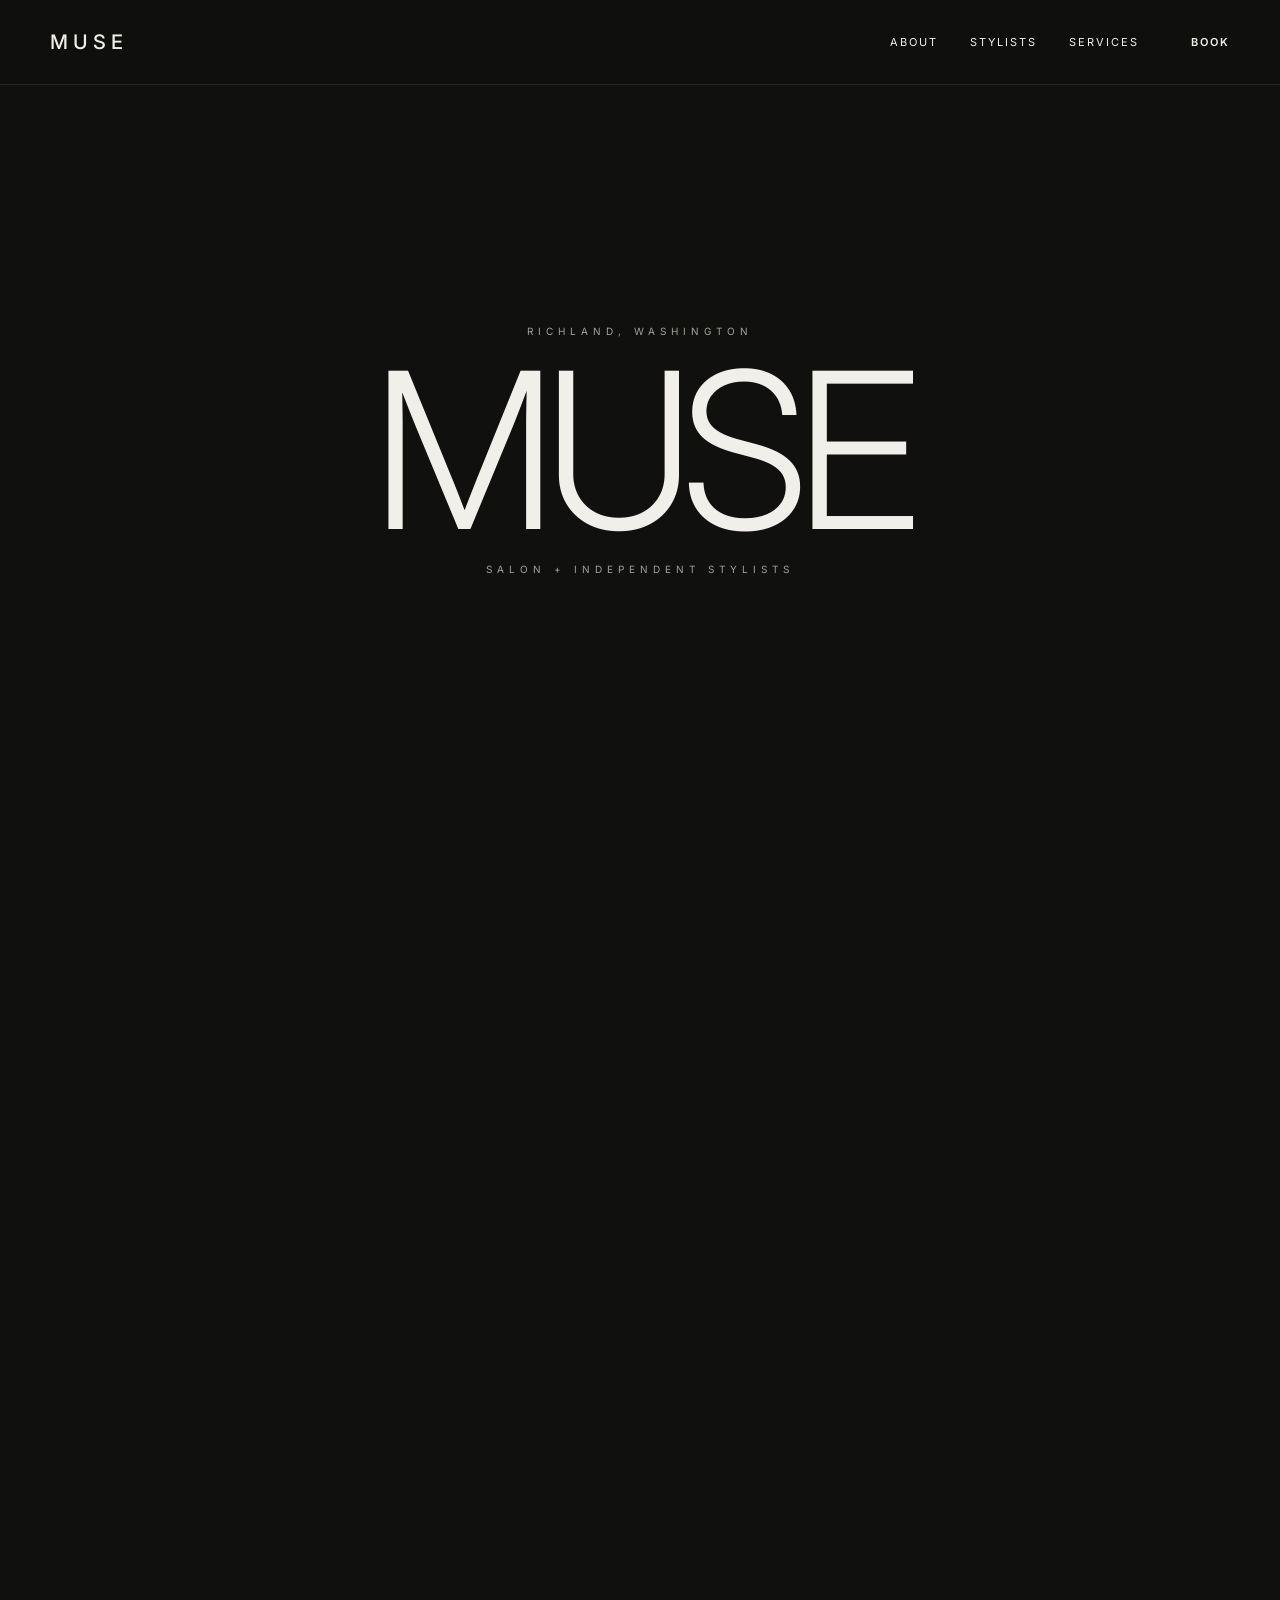
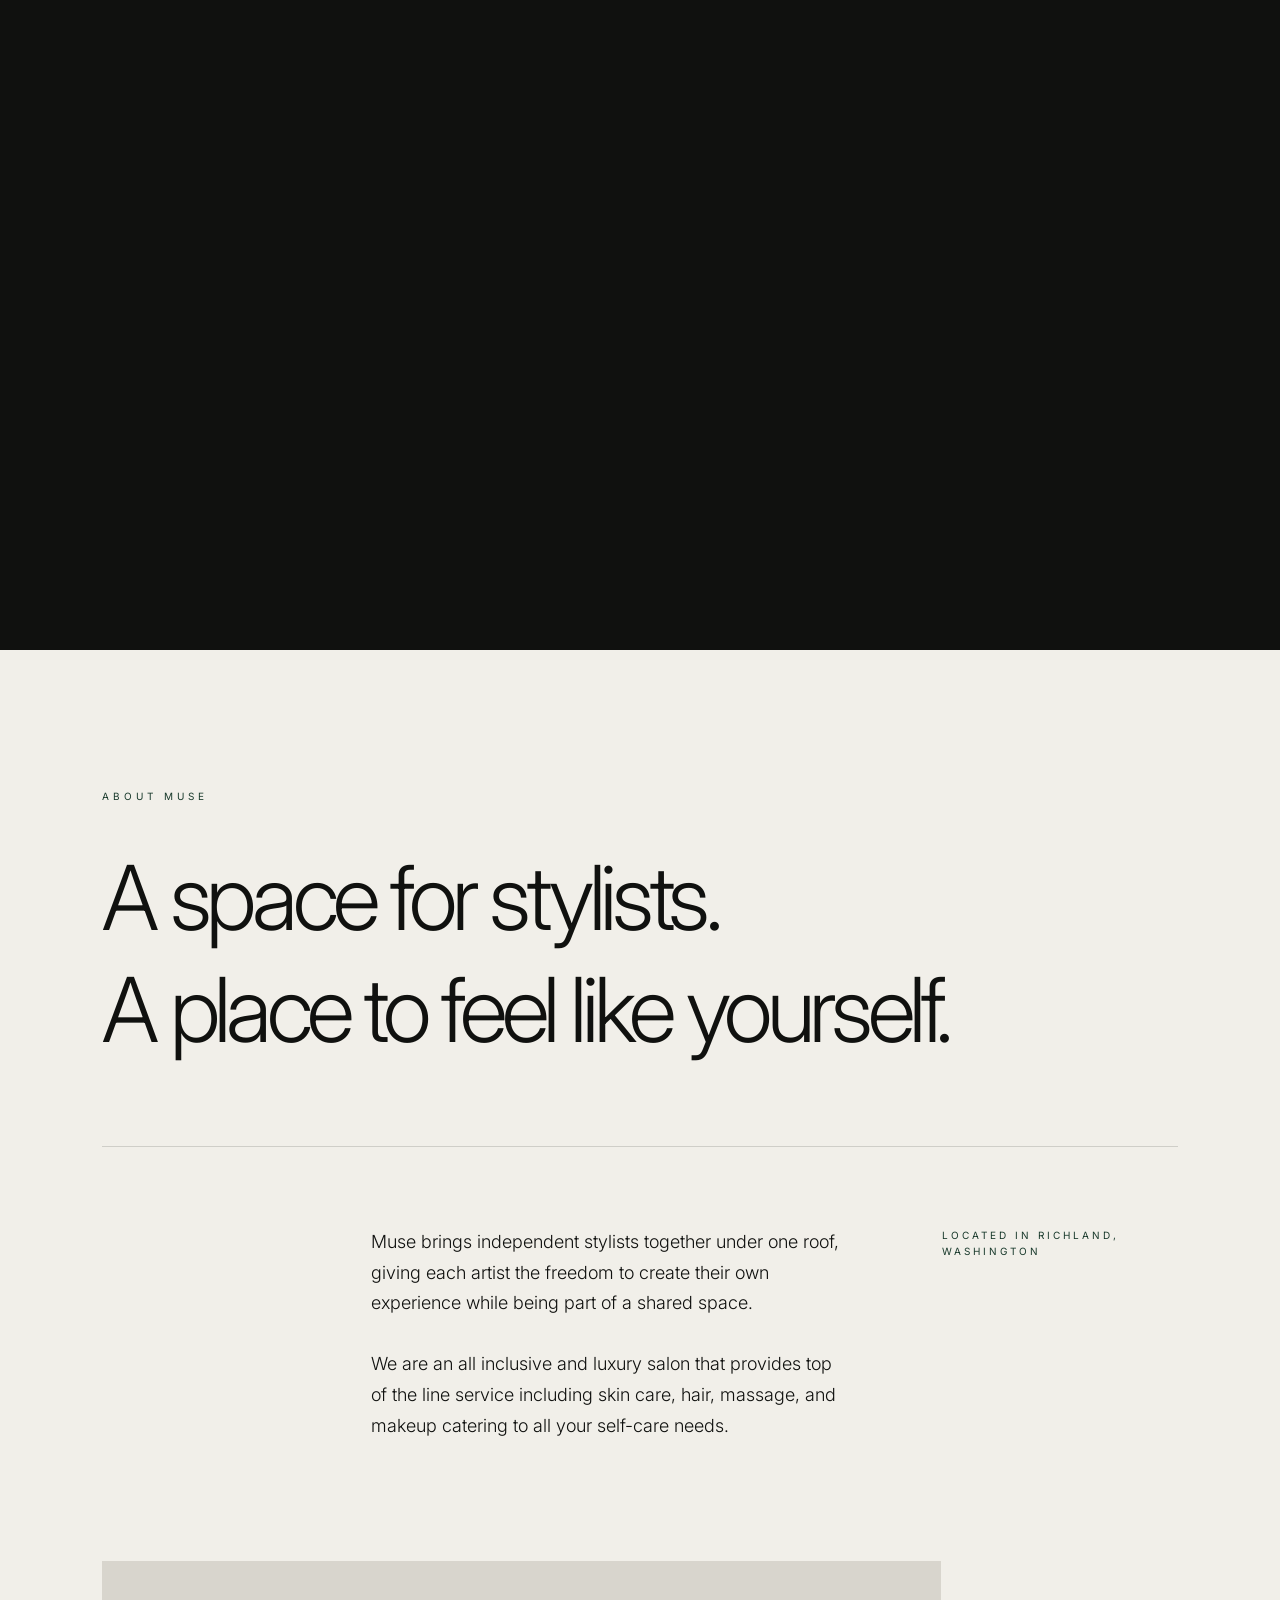
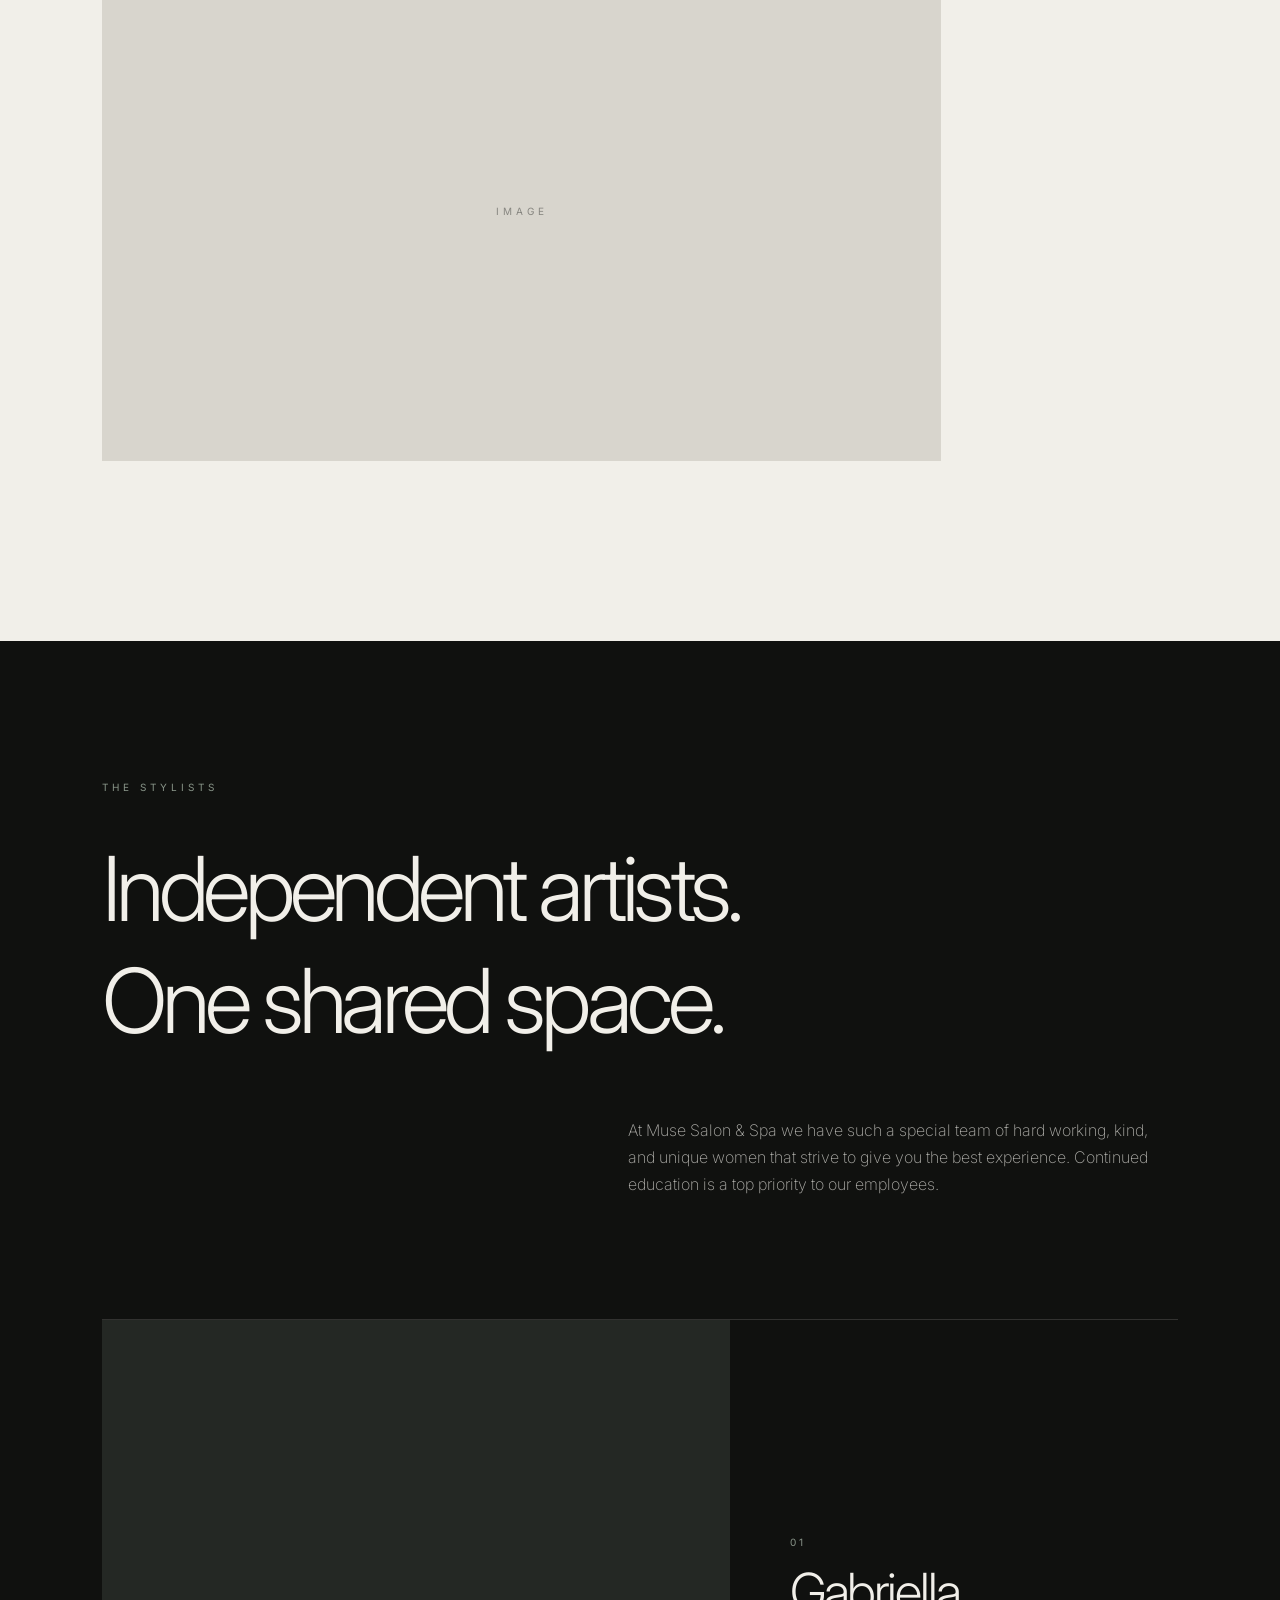
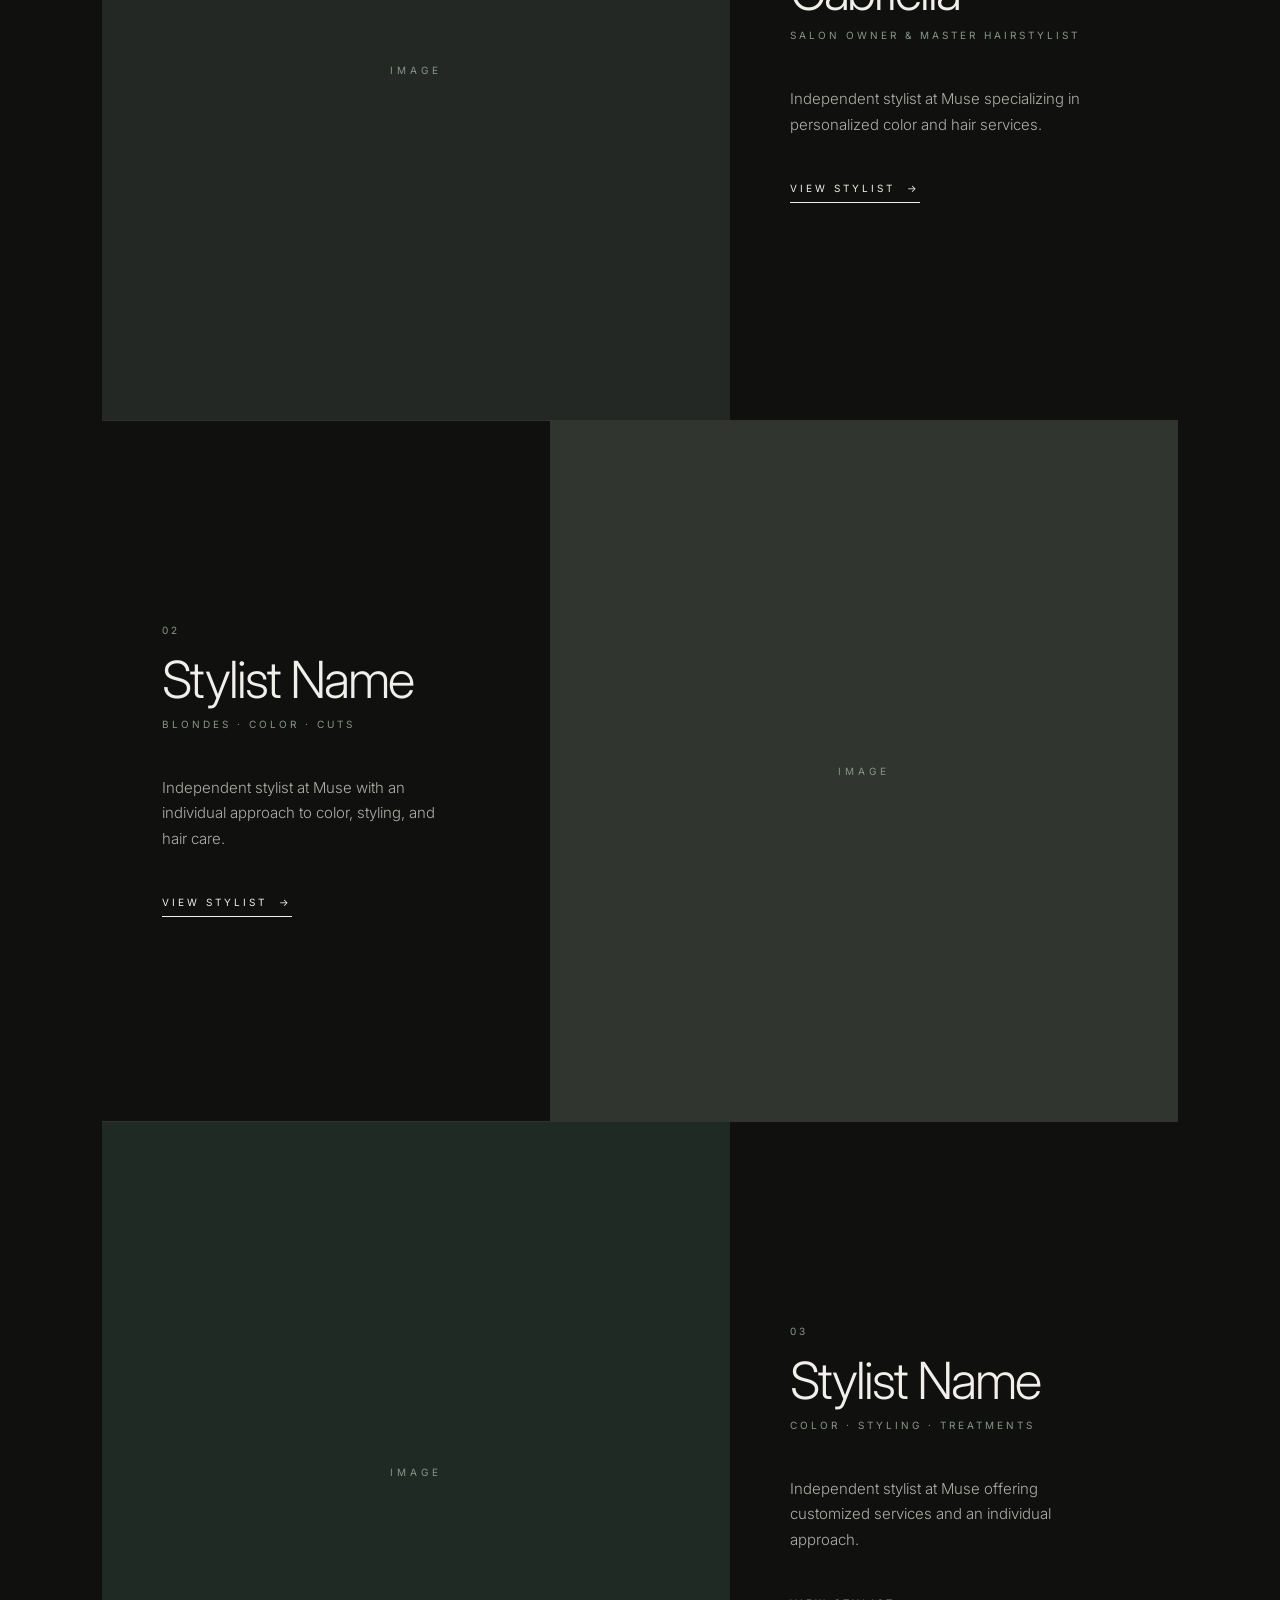
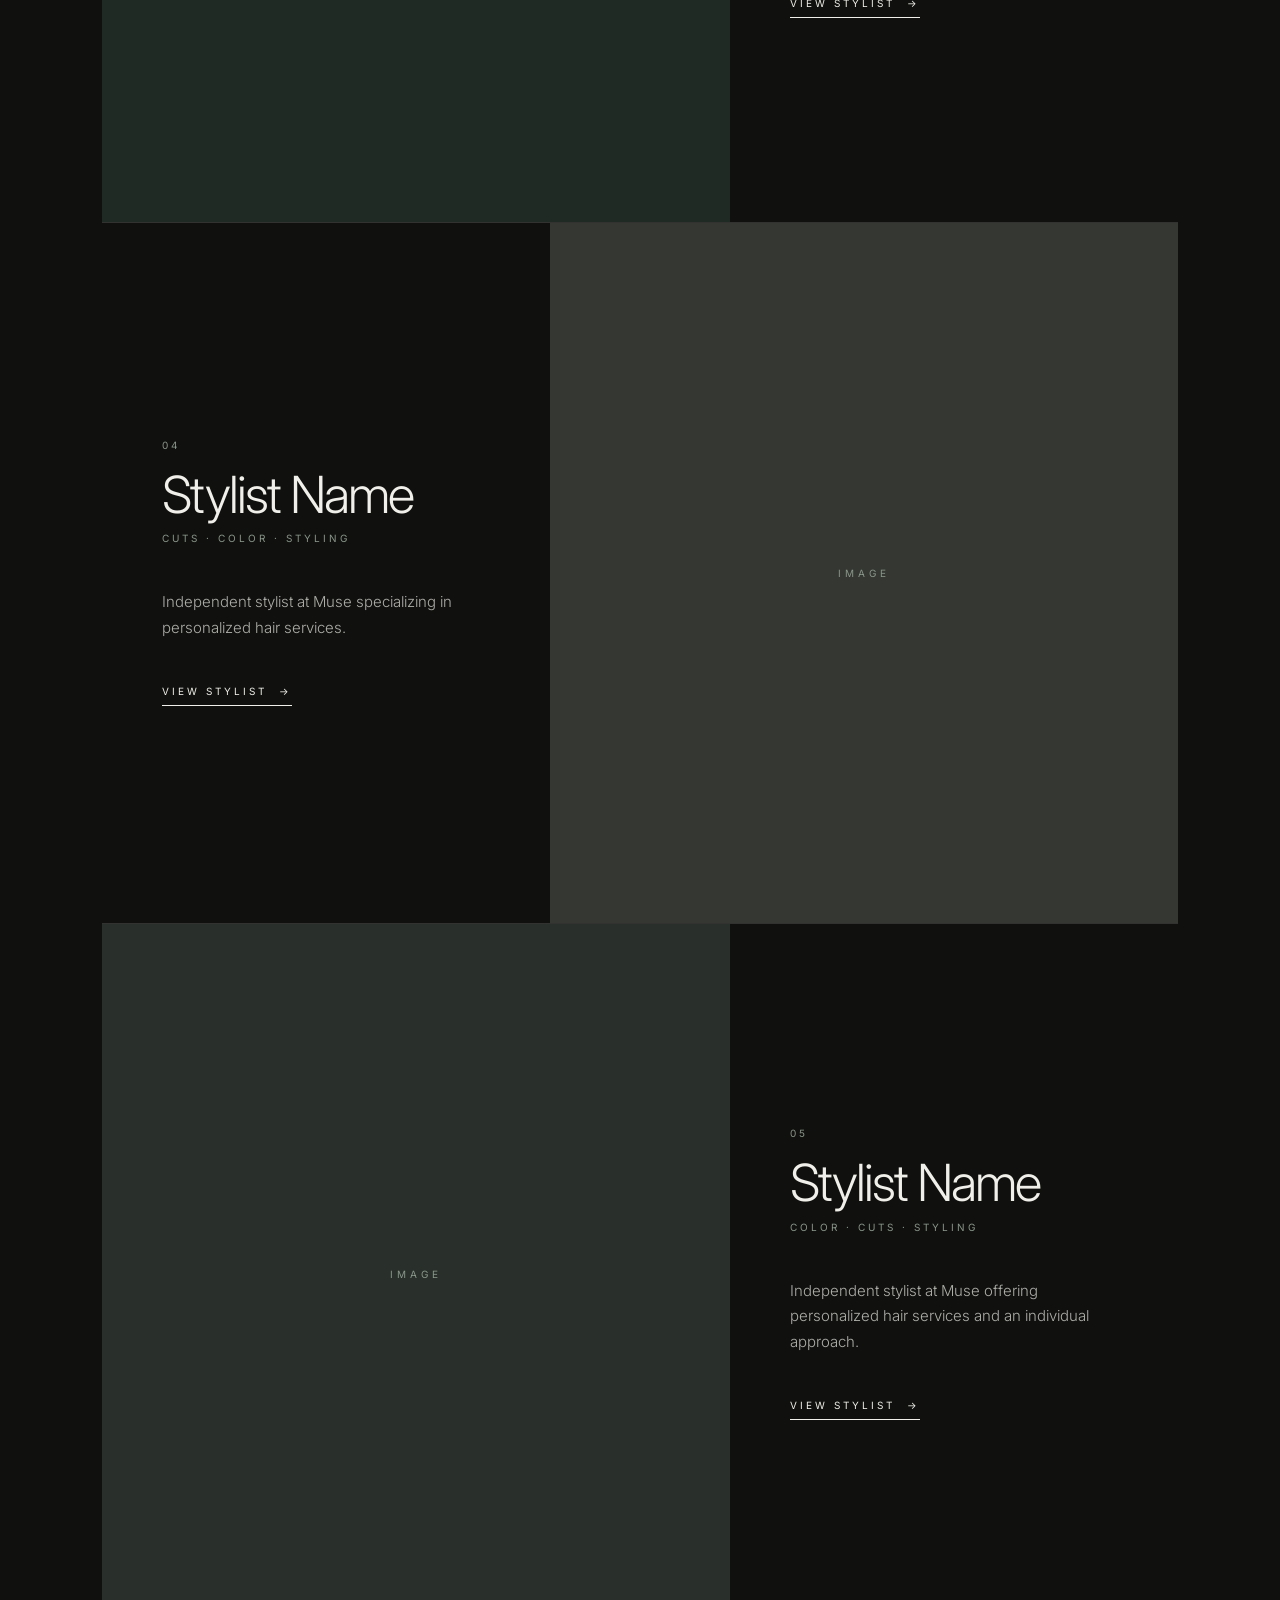
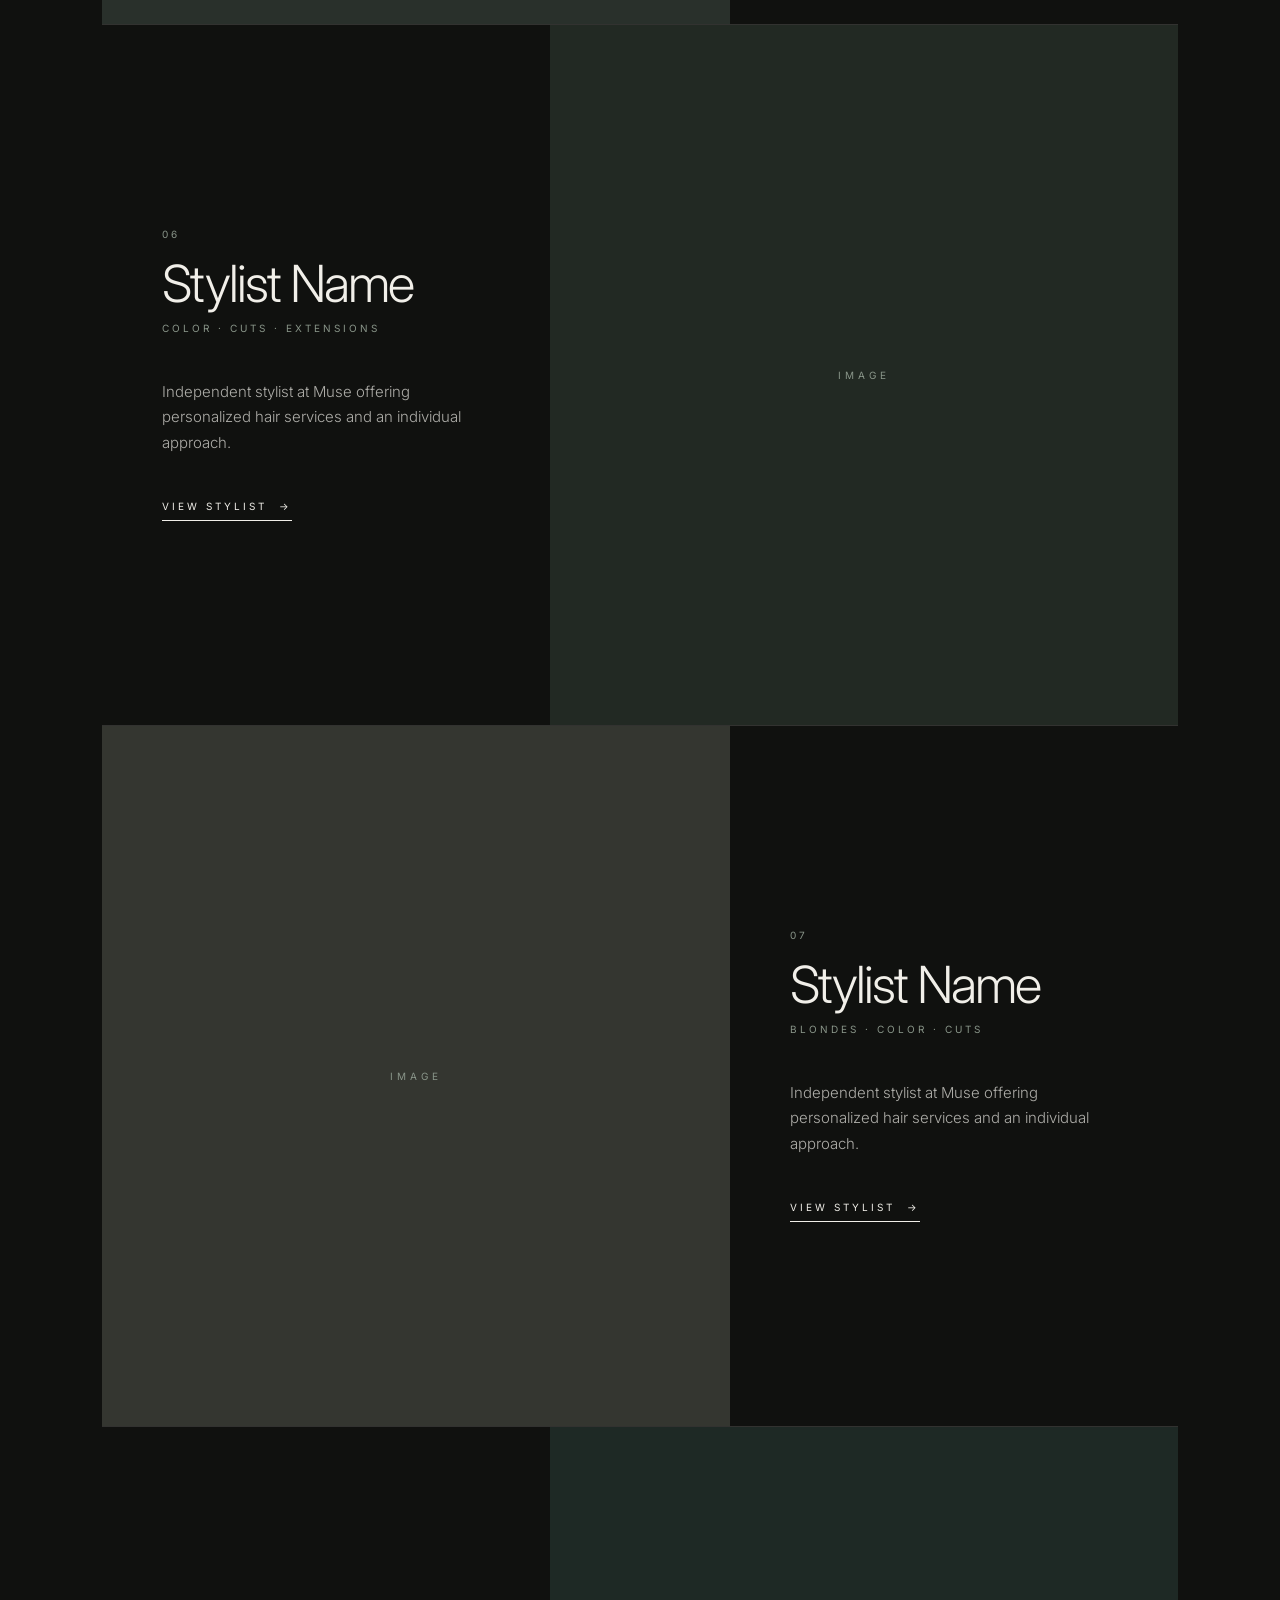
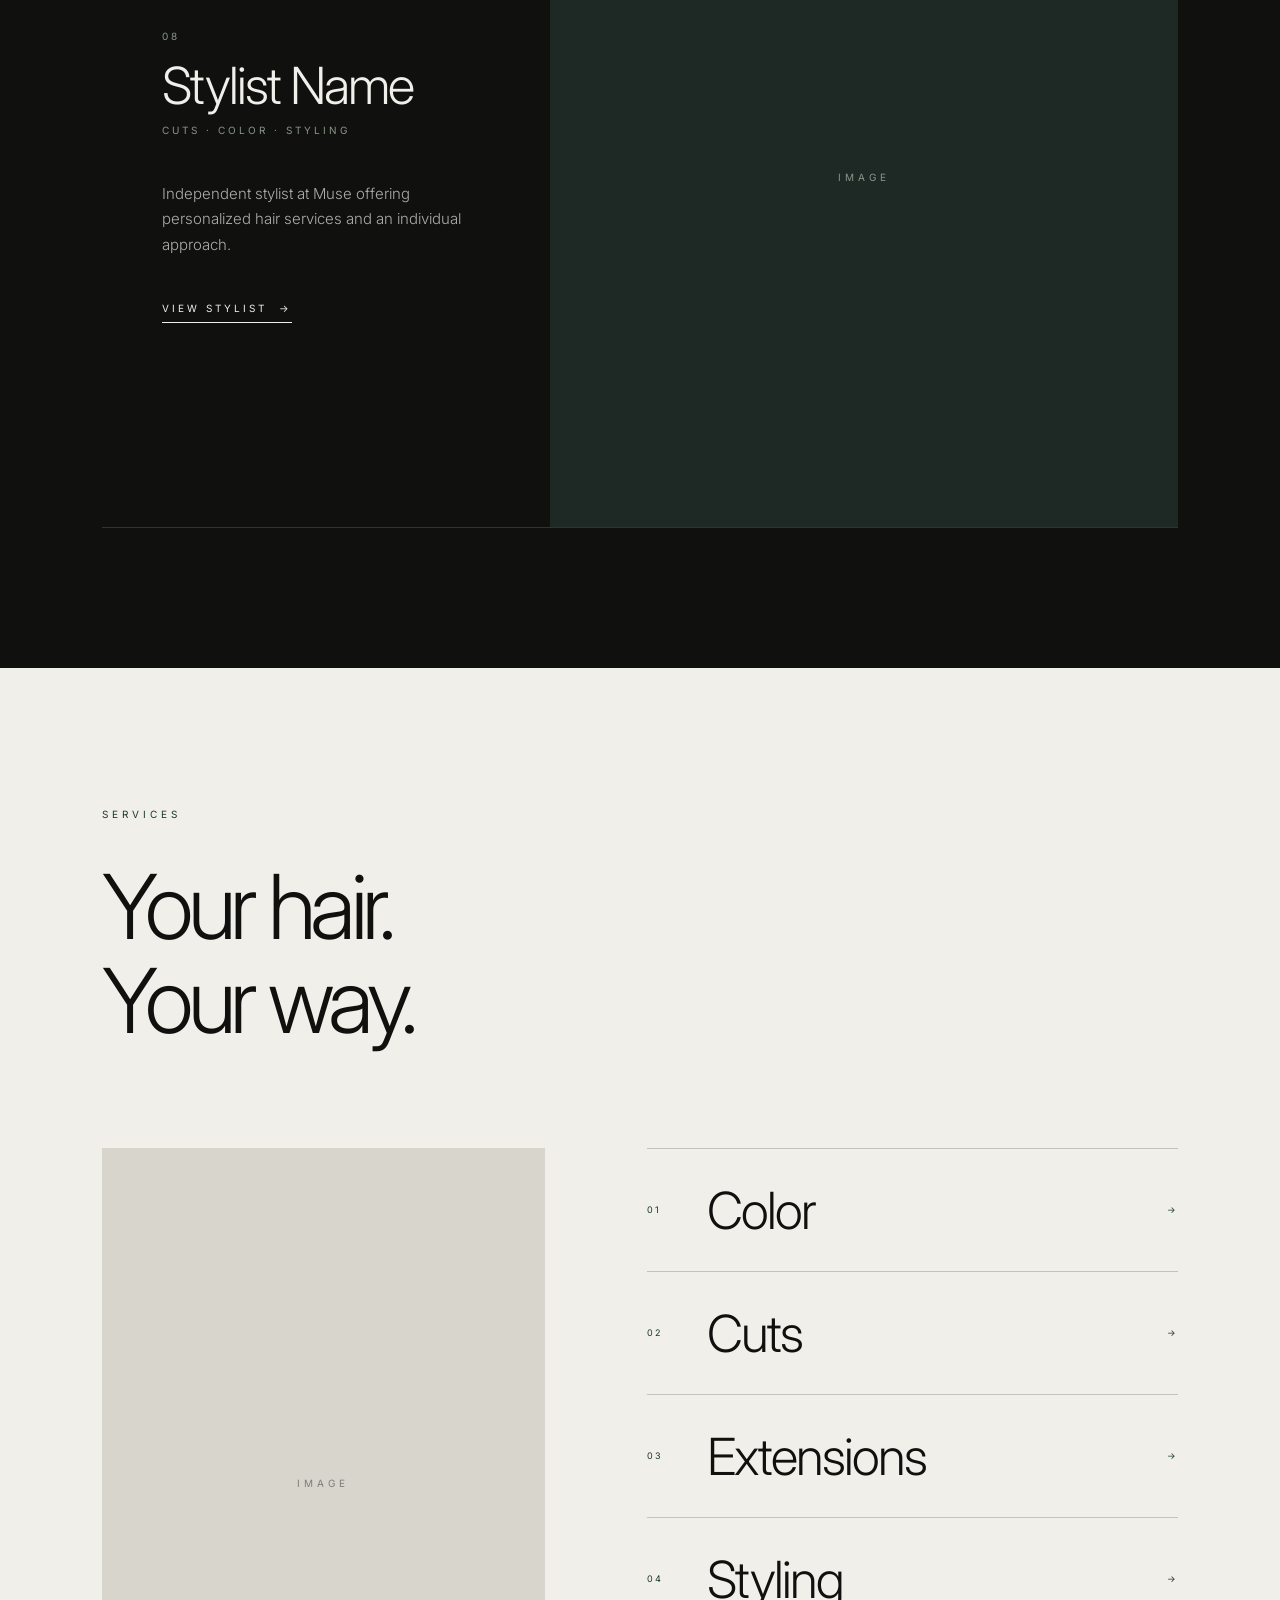
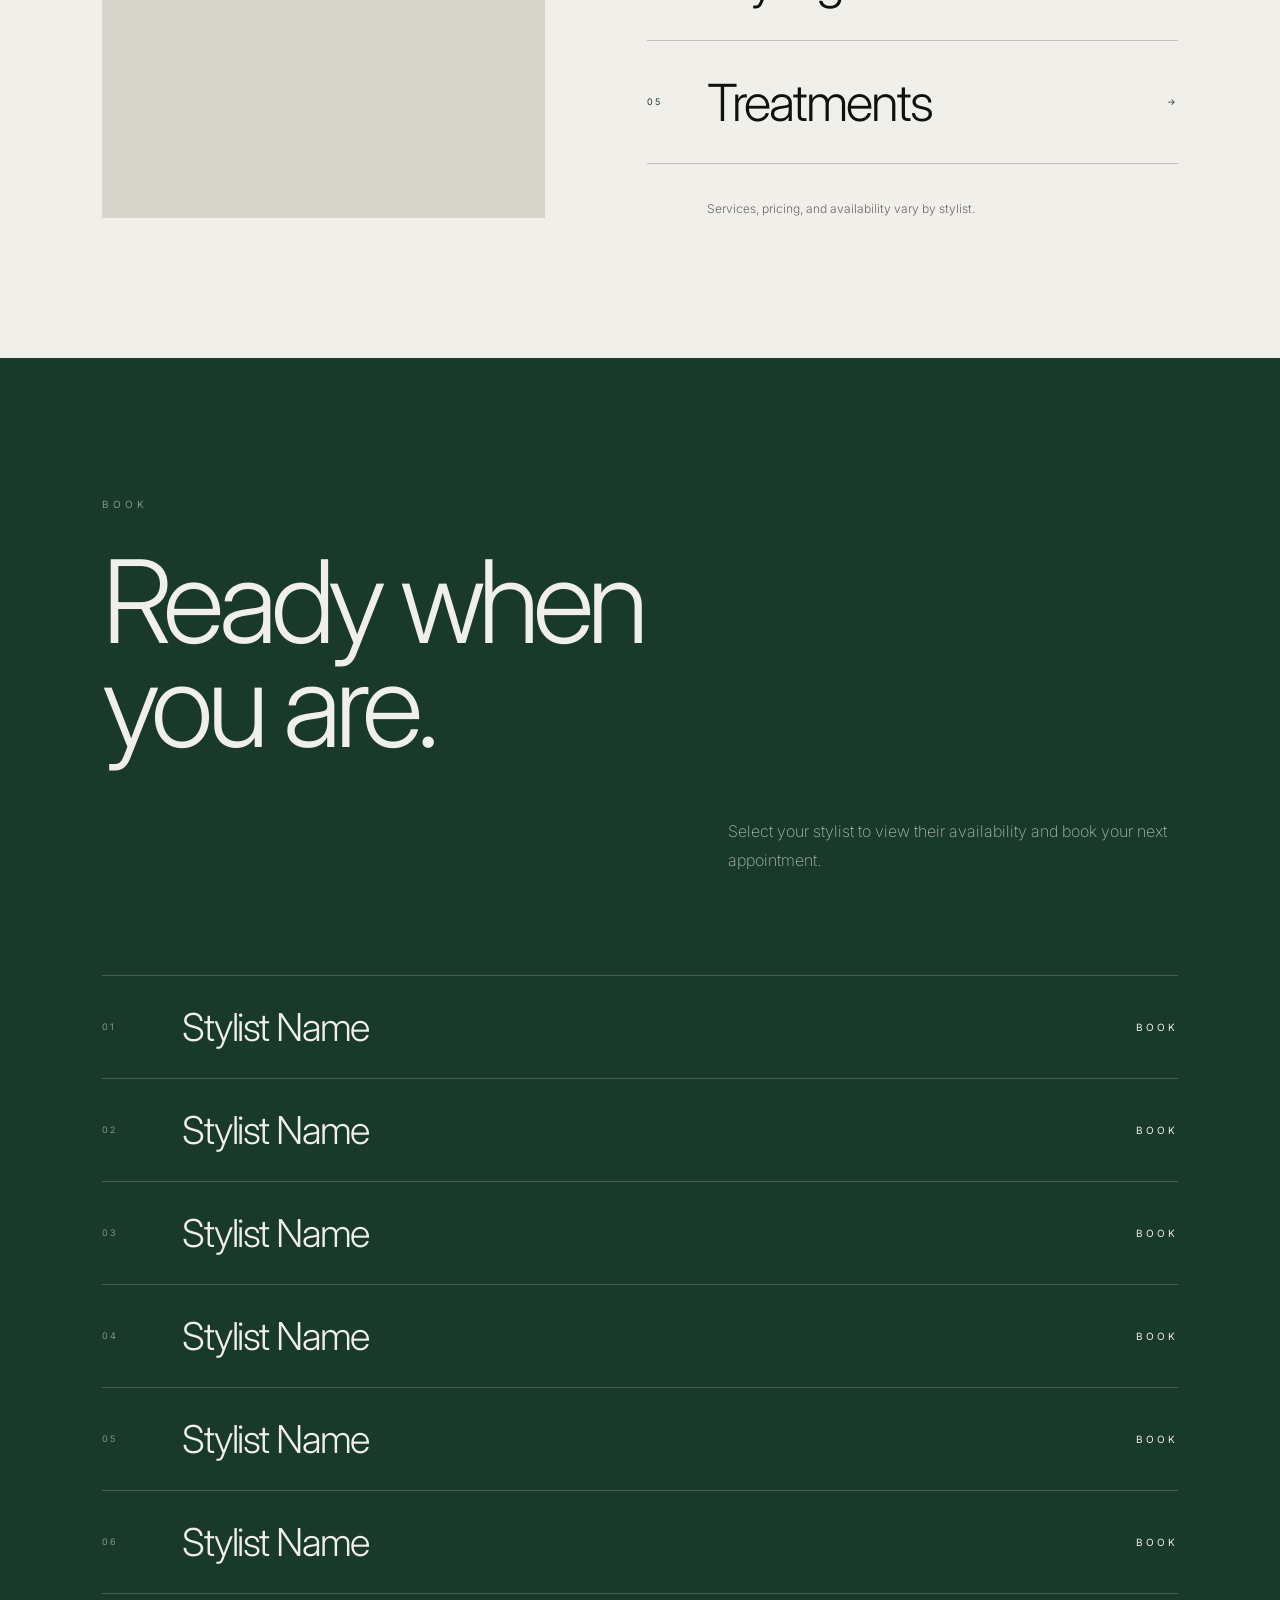
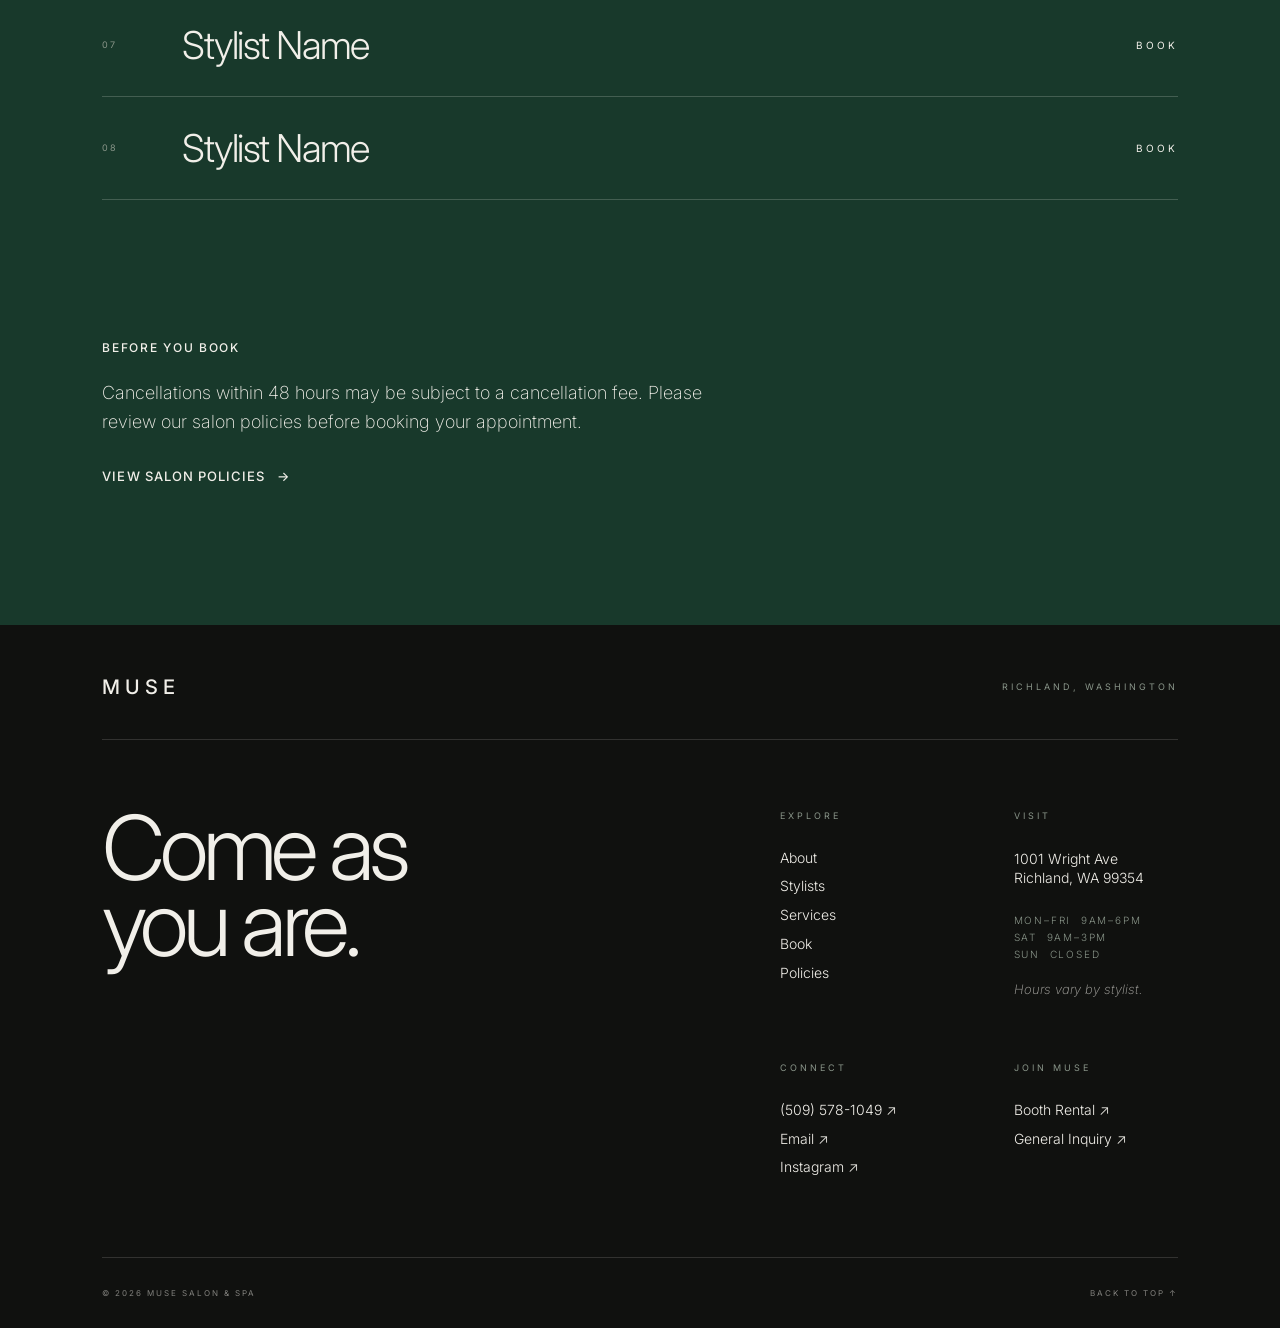
==== commit c4a5536f: "Add policies page and update footer" ====
--- a/index.html
+++ b/index.html
@@ -469,6 +469,21 @@
 
             </div>
 
+            <div class="book-policies">
+
+                <p class="book-policies-label">BEFORE YOU BOOK</p>
+
+                <p class="book-policies-text">
+                    Cancellations within 48 hours may be subject to a cancellation fee.
+                    Please review our salon policies before booking your appointment.
+                </p>
+
+                <a href="policies.html" class="book-policies-link">
+                    VIEW SALON POLICIES <span>→</span>
+                </a>
+
+            </div>
+
         </section>
 
     </main>
@@ -476,52 +491,98 @@
     <footer class="footer">
 
         <div class="footer-top">
-    
+
             <a href="#top" class="footer-logo">MUSE</a>
-    
+
             <p class="footer-location">
                 RICHLAND, WASHINGTON
             </p>
-    
+
         </div>
-    
+
+
         <div class="footer-main">
-    
+
             <h2>
                 Come as<br>
                 you are.
             </h2>
-    
+
             <div class="footer-links">
-    
+
                 <div class="footer-nav">
                     <p>EXPLORE</p>
-    
+
                     <a href="#about">About</a>
                     <a href="#stylists">Stylists</a>
                     <a href="#services">Services</a>
                     <a href="#book">Book</a>
-                </div>
-    
-                <div class="footer-social">
-                    <p>FOLLOW</p>
-    
-                    <a href="#">Instagram ↗</a>
-                    <a href="#">Facebook ↗</a>
-                </div>
-    
-            </div>
-    
+                    <a href="policies.html">Policies</a>
+                </div>
+
+
+                <div class="footer-visit">
+                    <p>VISIT</p>
+
+                    <a href="#" class="footer-address">
+                        1001 Wright Ave<br>
+                        Richland, WA 99354
+                    </a>
+
+                    <p class="footer-hours">
+                        MON–FRI&nbsp;&nbsp;9AM–6PM<br>
+                        SAT&nbsp;&nbsp;9AM–3PM<br>
+                        SUN&nbsp;&nbsp;CLOSED
+                    </p>
+
+                    <span class="footer-note">
+                        Hours vary by stylist.
+                    </span>
+                </div>
+
+
+                <div class="footer-connect">
+                    <p>CONNECT</p>
+
+                    <a href="tel:+15095781049">
+                        (509) 578-1049 &#x2197;&#xFE0E;
+                    </a>
+
+                    <a href="mailto:musesalonandspa.tc@gmail.com">
+                        Email &#x2197;&#xFE0E;
+                    </a>
+
+                    <a href="#">
+                        Instagram &#x2197;&#xFE0E;
+                    </a>
+                </div>
+
+
+                <div class="footer-join">
+                    <p>JOIN MUSE</p>
+
+                    <a href="#">
+                        Booth Rental &#x2197;&#xFE0E;
+                    </a>
+
+                    <a href="#">
+                        General Inquiry &#x2197;&#xFE0E;
+                    </a>
+                </div>
+
+            </div>
+
         </div>
-    
+
+
         <div class="footer-bottom">
-    
-            <p>© 2026 MUSE SALON & SPA</p>
-    
+
+            <p>© 2026 MUSE SALON &amp; SPA</p>
+
             <a href="#top">BACK TO TOP ↑</a>
-    
+
         </div>
-    
+
     </footer>
 
     <script src="js/script.js"></script>
--- a/style.css/style.css
+++ b/style.css/style.css
@@ -641,6 +641,51 @@
     color: var(--sage);
 }
 
+
+.book-policies {
+    margin-top: 100px;
+    padding-top: 40px;
+    max-width: 650px;
+}
+
+.book-policies-label {
+    font-size: 12px;
+    font-weight: 500;
+    letter-spacing: 0.14em;
+    margin-bottom: 24px;
+}
+
+.book-policies-text {
+    font-size: 18px;
+    font-weight: 200;
+    line-height: 1.6;
+    max-width: 600px;
+    margin-bottom: 28px;
+}
+
+.book-policies-link {
+    display: inline-flex;
+    align-items: center;
+    gap: 12px;
+
+    color: inherit;
+    text-decoration: none;
+
+    font-size: 13px;
+    font-weight: 500;
+    letter-spacing: 0.08em;
+}
+
+.book-policies-link span {
+    transition: transform 0.3s ease;
+}
+
+.book-policies-link:hover span {
+    transform: translateX(6px);
+}
+
+
+
 .book-heading {
     margin-bottom: 100px;
 }
@@ -713,15 +758,20 @@
 }
 
 
+/* FOOTER */
+
 .footer {
-    padding: 
-    50px 
-    8vw 
-    calc(30px + env(safe-area-inset-bottom));
+    padding:
+        50px
+        8vw
+        calc(30px + env(safe-area-inset-bottom));
 
     background: var(--black);
     color: var(--cream);
 }
+
+
+/* TOP */
 
 .footer-top {
     display: flex;
@@ -749,10 +799,12 @@
     color: var(--sage);
 }
 
+
+/* MAIN */
+
 .footer-main {
     display: grid;
     grid-template-columns: 1.5fr 1fr;
-
     gap: 80px;
 
     padding: 70px 0;
@@ -766,47 +818,109 @@
     letter-spacing: -0.06em;
 }
 
+
+/* LINK GRID */
+
 .footer-links {
     display: grid;
-    grid-template-columns: 1fr 1fr;
-
-    gap: 60px;
-
-    align-self: end;
+    grid-template-columns: repeat(2, minmax(160px, 1fr));
+
+    column-gap: 70px;
+    row-gap: 65px;
 }
 
 .footer-nav,
-.footer-social {
+.footer-visit,
+.footer-connect,
+.footer-join {
     display: flex;
     flex-direction: column;
-
-    gap: 14px;
-}
-
-.footer-links p {
-    margin-bottom: 15px;
+    align-items: flex-start;
+}
+
+
+/* COLUMN LABELS */
+
+.footer-nav > p,
+.footer-visit > p:first-child,
+.footer-connect > p,
+.footer-join > p {
+    margin-bottom: 28px;
 
     font-size: 9px;
+    font-weight: 400;
     letter-spacing: 3px;
 
     color: var(--sage);
 }
 
-.footer-links a {
+
+/* LINKS */
+
+.footer-nav a,
+.footer-connect a,
+.footer-join a {
     width: fit-content;
+
+    margin-bottom: 10px;
 
     color: var(--cream);
     text-decoration: none;
 
     font-size: 14px;
     font-weight: 300;
+    line-height: 1.35;
 
     transition: opacity 0.3s ease;
 }
 
-.footer-links a:hover {
+.footer-nav a:hover,
+.footer-connect a:hover,
+.footer-join a:hover,
+.footer-address:hover {
     opacity: 0.5;
 }
+
+
+/* VISIT */
+
+.footer-address {
+    color: var(--cream);
+    text-decoration: none;
+
+    font-size: 14px;
+    font-weight: 300;
+    line-height: 1.4;
+
+    transition: opacity 0.3s ease;
+}
+
+.footer-hours {
+    margin-top: 24px;
+
+    color: var(--sage);
+
+    font-size: 10px;
+    font-weight: 300;
+    line-height: 1.7;
+    letter-spacing: 0.18em;
+}
+
+.footer-note {
+    display: block;
+
+    margin-top: 18px;
+
+    font-size: 13px;
+    font-weight: 200;
+    font-style: italic;
+    letter-spacing: 0;
+
+    opacity: 0.7;
+}
+
+
+/* BOTTOM */
 
 .footer-bottom {
     display: flex;
@@ -852,6 +966,195 @@
 
 
 
+/* POLICIES PAGE */
+
+.policies-page {
+    background: var(--cream);
+    color: var(--black);
+}
+
+.policies-hero {
+    padding: 0 8vw 120px;
+}
+
+.policies-nav {
+    margin-left: -8vw;
+    margin-right: -8vw;
+
+    padding: 30px 50px;
+
+    display: flex;
+    align-items: center;
+    justify-content: space-between;
+}
+
+.policies-back {
+    display: inline-flex;
+    align-items: center;
+    gap: 12px;
+
+    color: inherit;
+    text-decoration: none;
+
+    font-size: 12px;
+    font-weight: 400;
+    letter-spacing: 0.08em;
+}
+
+.policies-back span {
+    transition: transform 0.3s ease;
+}
+
+.policies-back:hover span {
+    transform: translateX(6px);
+}
+
+.policies-hero-content {
+    padding-top: clamp(100px, 10vw, 180px);
+}
+
+.policies-hero h1 {
+    margin-top: 30px;
+
+    font-size: clamp(70px, 10vw, 150px);
+    font-weight: 200;
+    line-height: 0.85;
+    letter-spacing: -0.065em;
+}
+
+.policies-intro {
+    max-width: 540px;
+
+    margin-top: 60px;
+    margin-left: auto;
+
+    font-size: 18px;
+    font-weight: 200;
+    line-height: 1.6;
+}
+
+.policies-nav .logo {
+    color: var(--black);
+}
+
+.policies-back {
+    color: var(--black);
+}
+
+/* POLICY LIST */
+
+.policies-list {
+    padding: 40px 8vw 160px;
+    background: var(--cream);
+}
+
+.policy-item {
+    display: grid;
+    grid-template-columns: 120px 1fr;
+
+    padding: 65px 0;
+
+    border-top: 1px solid rgba(16, 17, 15, 0.2);
+}
+
+.policy-item:last-child {
+    border-bottom: 1px solid rgba(16, 17, 15, 0.2);
+}
+
+.policy-number {
+    font-size: 12px;
+    font-weight: 400;
+    letter-spacing: 0.1em;
+}
+
+.policy-content {
+    max-width: 850px;
+    margin-left: auto;
+    width: 100%;
+}
+
+.policy-content h2 {
+    margin-bottom: 35px;
+
+    font-size: clamp(36px, 4vw, 64px);
+    font-weight: 200;
+    line-height: 1;
+    letter-spacing: -0.04em;
+}
+
+.policy-content p {
+    max-width: 620px;
+
+    font-size: 17px;
+    font-weight: 200;
+    line-height: 1.7;
+}
+
+.policy-content p + p {
+    margin-top: 20px;
+}
+
+.policies-contact {
+    padding: 120px 8vw 140px;
+
+    background: var(--forest);
+    color: var(--cream);
+}
+
+.policies-contact-content {
+    margin-top: 70px;
+}
+
+.policies-contact-content h2 {
+    font-size: clamp(60px, 8vw, 120px);
+    font-weight: 200;
+    line-height: 1;
+    letter-spacing: -0.06em;
+}
+
+.policies-contact-content p {
+    max-width: 500px;
+
+    margin-top: 60px;
+    margin-left: auto;
+
+    font-size: 17px;
+    font-weight: 200;
+    line-height: 1.7;
+}
+
+.policies-contact-link {
+    display: flex;
+    justify-content: space-between;
+    align-items: center;
+
+    max-width: 500px;
+
+    margin-top: 35px;
+    margin-left: auto;
+    padding: 20px 0;
+
+    border-top: 1px solid rgba(241, 239, 233, 0.3);
+    border-bottom: 1px solid rgba(241, 239, 233, 0.3);
+
+    color: inherit;
+    text-decoration: none;
+
+    font-size: 12px;
+    font-weight: 400;
+    letter-spacing: 0.08em;
+}
+
+.policies-contact-link span {
+    transition: transform 0.3s ease;
+}
+
+.policies-contact-link:hover span {
+    transform: translateX(6px);
+}
+
+
+
 
 
 /* MOBILE CSS */
@@ -1074,6 +1377,15 @@
         padding: 100px 24px;
     }
     
+    .book-policies {
+        margin-top: 70px;
+        padding-top: 30px;
+    }
+
+    .book-policies-text {
+        font-size: 16px;
+    }
+
     .book-heading {
         margin-bottom: 70px;
     }
@@ -1141,6 +1453,9 @@
     
     .footer-bottom {
         align-items: flex-end;
+
+        white-space: nowrap;
+        font-size: 7px;
     
         gap: 30px;
     }
@@ -1160,6 +1475,87 @@
     .book-heading {
         transform: translateY(30px);
     }
+
+
+
+/*Policy Page*/
+
+    .policies-hero {
+    padding:
+        0 24px 70px;
+    }
+
+    .policies-nav {
+    margin-left: -24px;
+    margin-right: -24px;
+
+    padding:
+        calc(20px + env(safe-area-inset-top))
+        24px
+        20px;
+    }
+
+    .policies-hero-content {
+        padding-top: 110px;
+    }
+
+    .policies-hero h1 {
+        font-size: clamp(58px, 18vw, 90px);
+    }
+
+    .policies-intro {
+        margin-top: 45px;
+        margin-left: 0;
+
+        font-size: 16px;
+    }
+
+    .policies-list {
+    padding: 20px 24px 100px;
+    }
+
+    .policy-item {
+        grid-template-columns: 45px 1fr;
+        padding: 45px 0;
+    }
+
+    .policy-content {
+        margin-left: 0;
+    }
+
+    .policy-content h2 {
+        margin-bottom: 24px;
+
+        font-size: clamp(32px, 10vw, 46px);
+    }
+
+    .policy-content p {
+        font-size: 15px;
+        line-height: 1.7;
+    }
+
+    .policies-contact {
+    padding: 80px 24px 90px;
+    }
+
+    .policies-contact-content {
+        margin-top: 50px;
+    }
+
+    .policies-contact-content h2 {
+        font-size: clamp(52px, 16vw, 76px);
+    }
+
+    .policies-contact-content p {
+        margin-top: 45px;
+        margin-left: 0;
+
+        font-size: 15px;
+    }
+
+    .policies-contact-link {
+        margin-left: 0;
+    }
 }
 
 
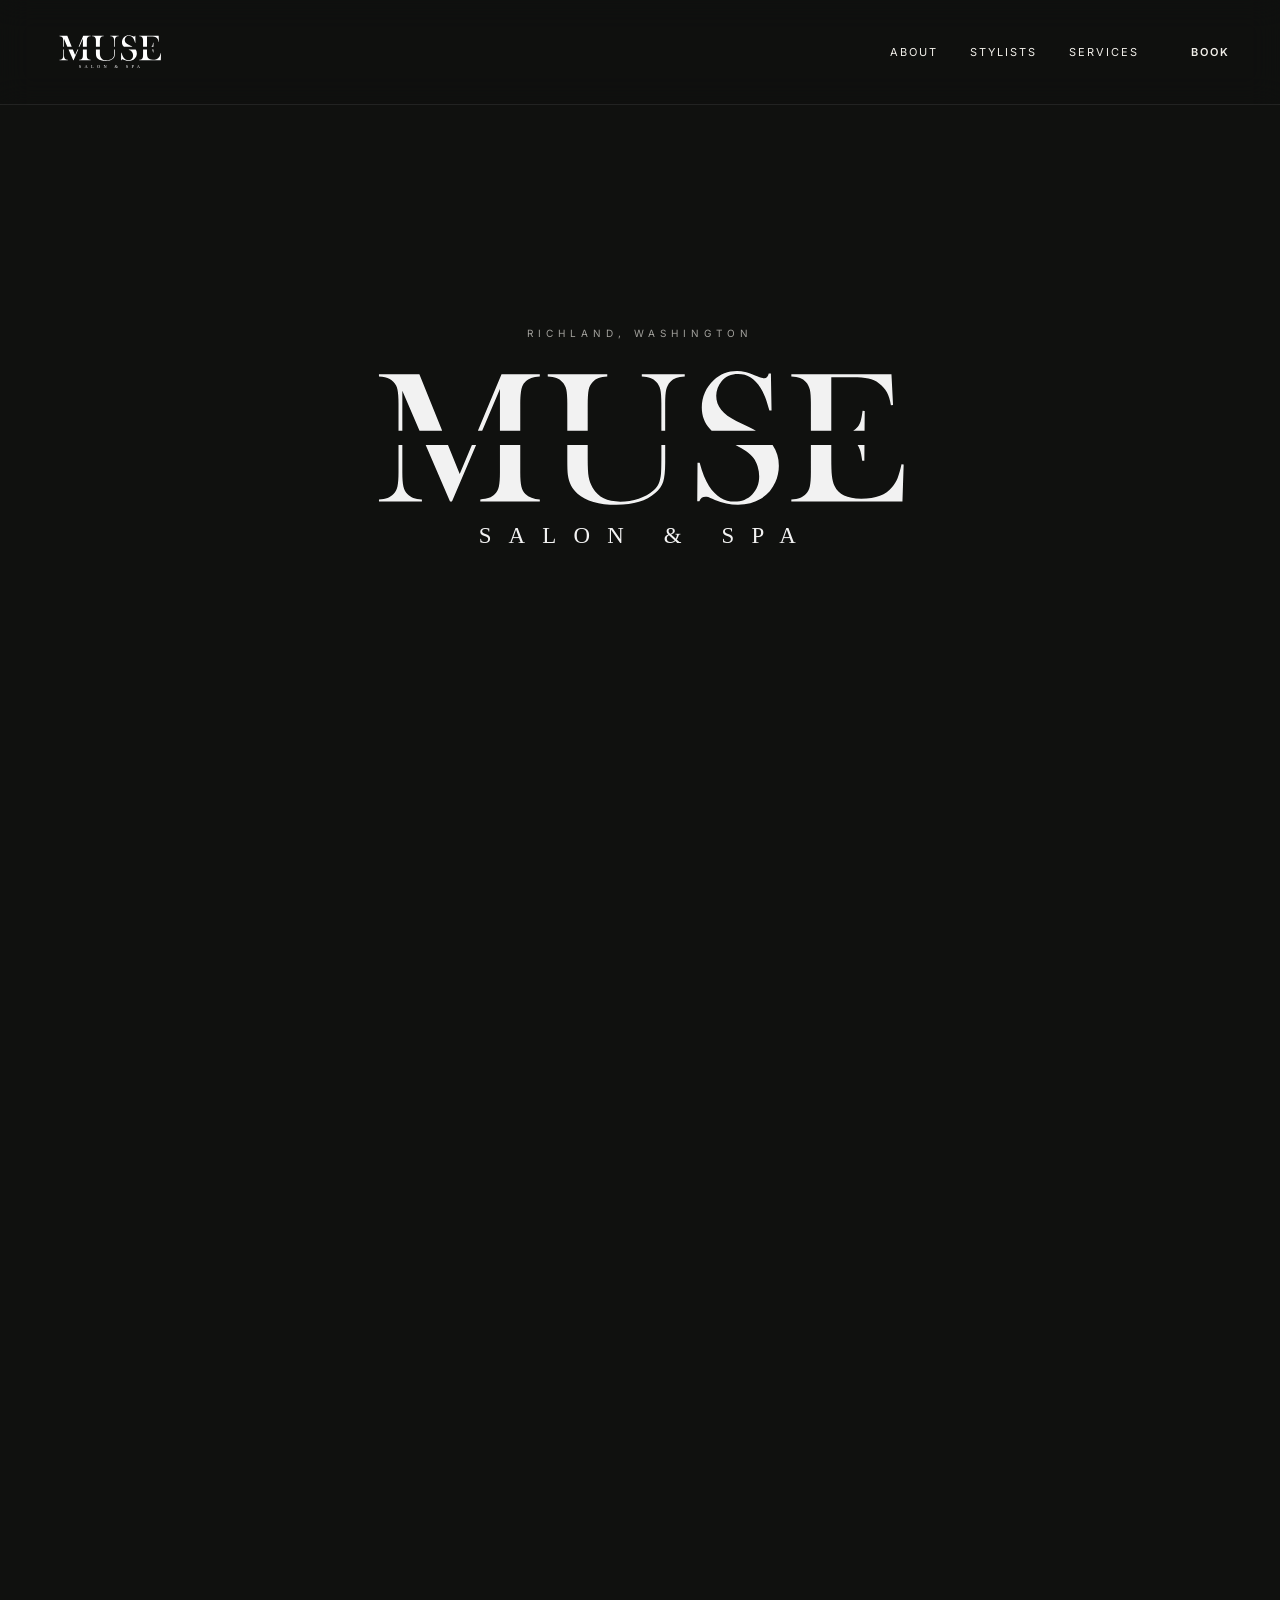
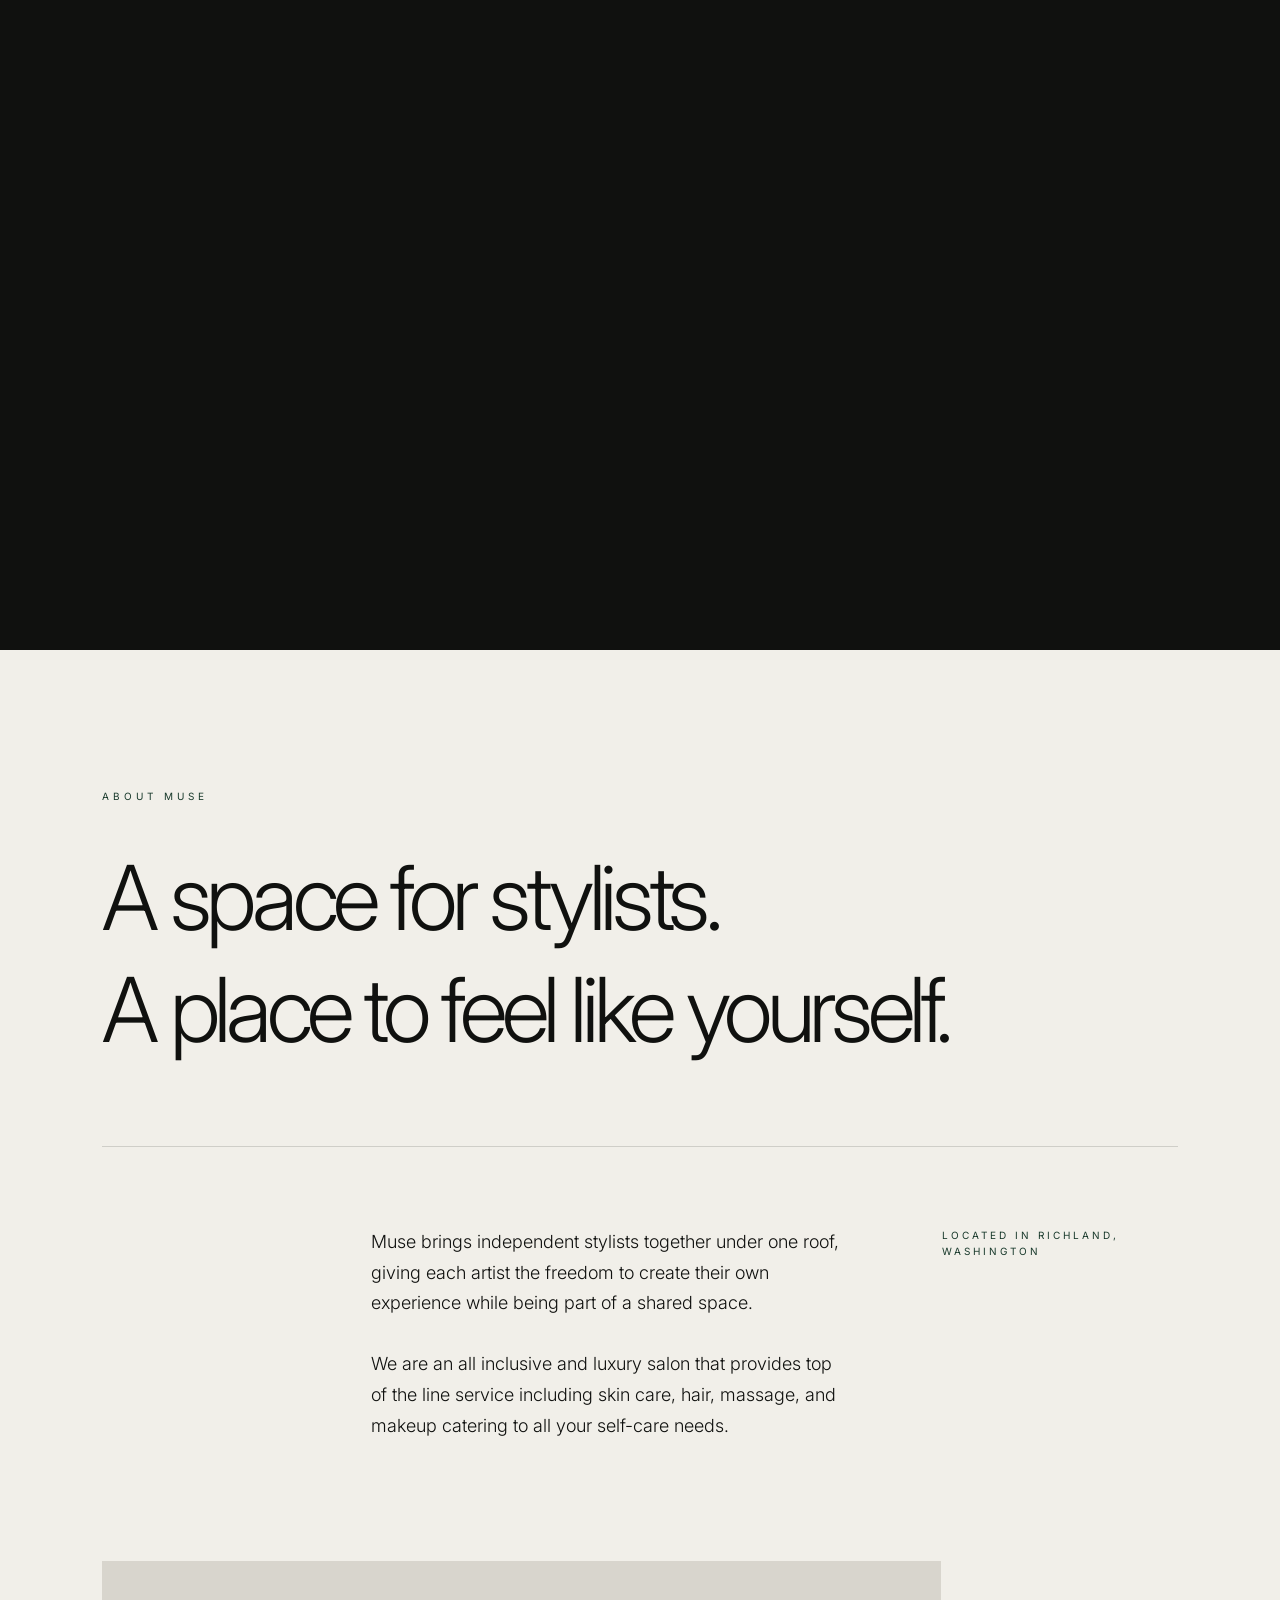
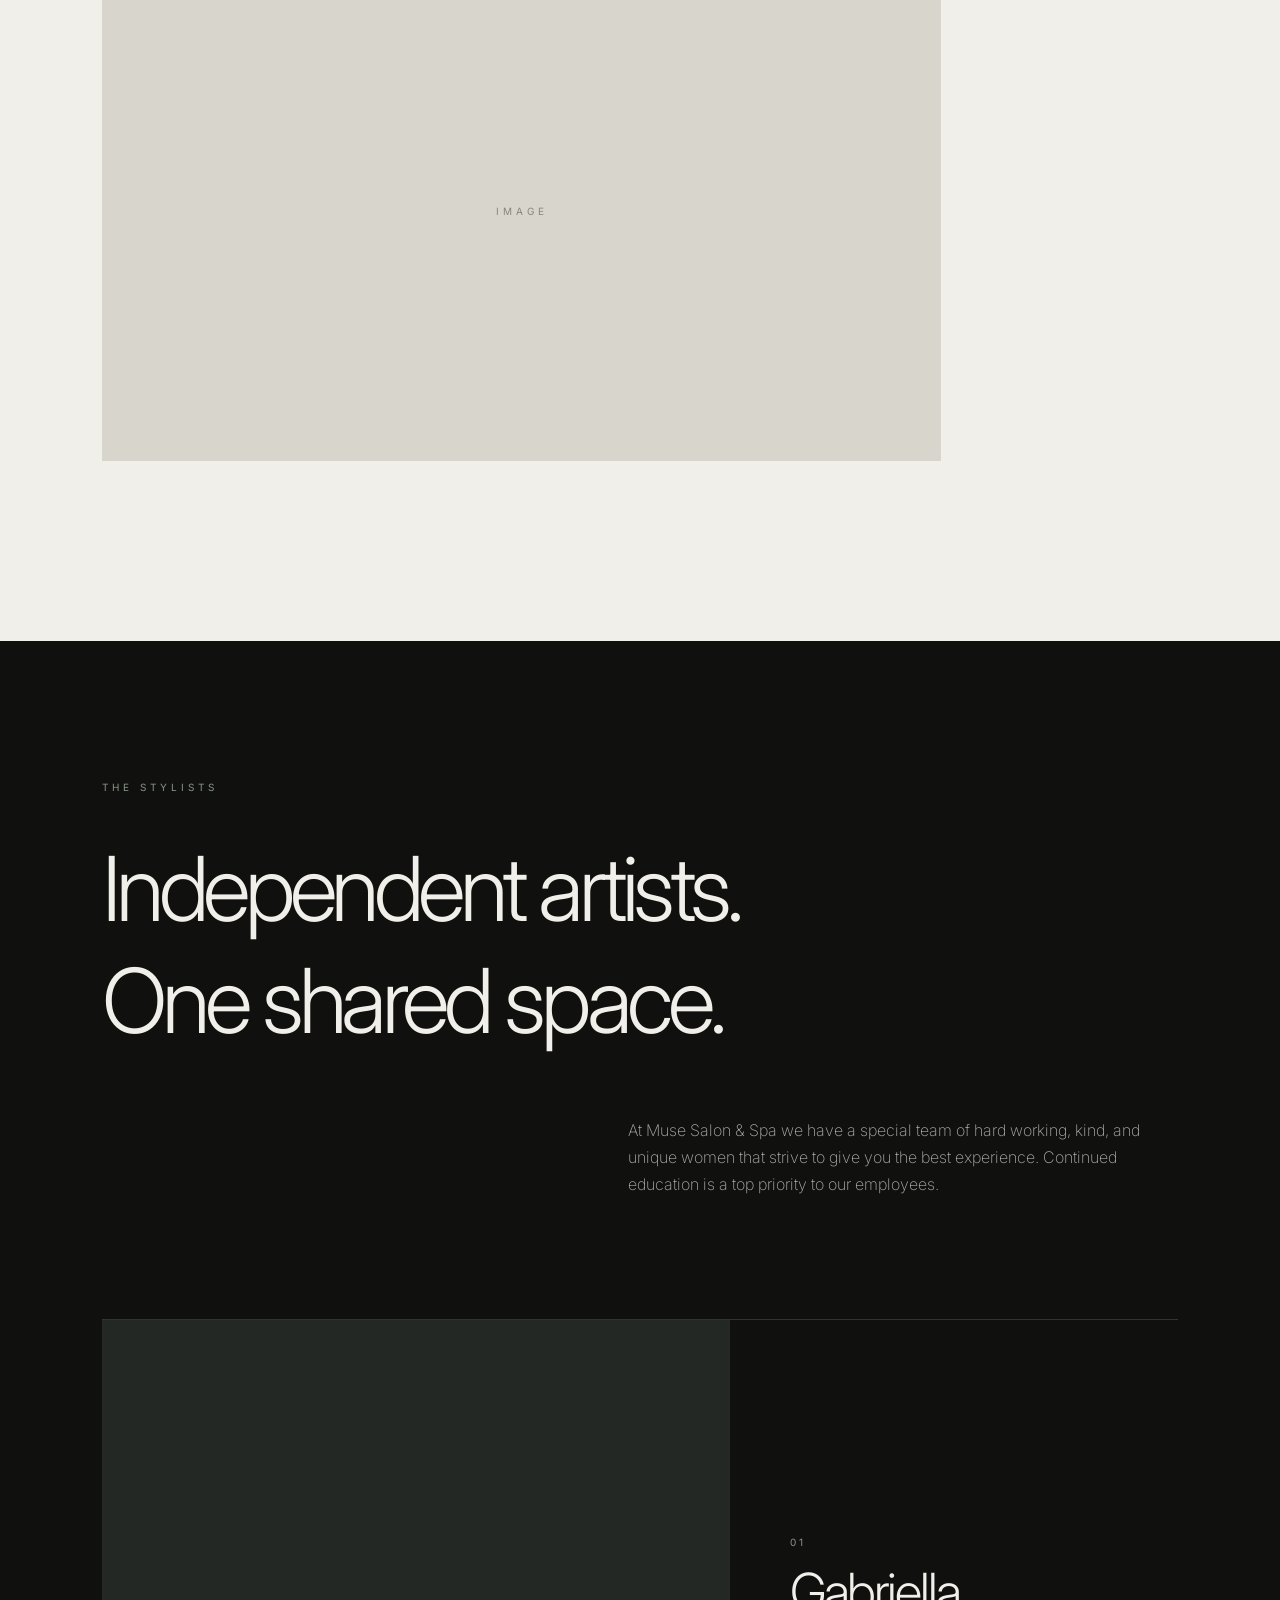
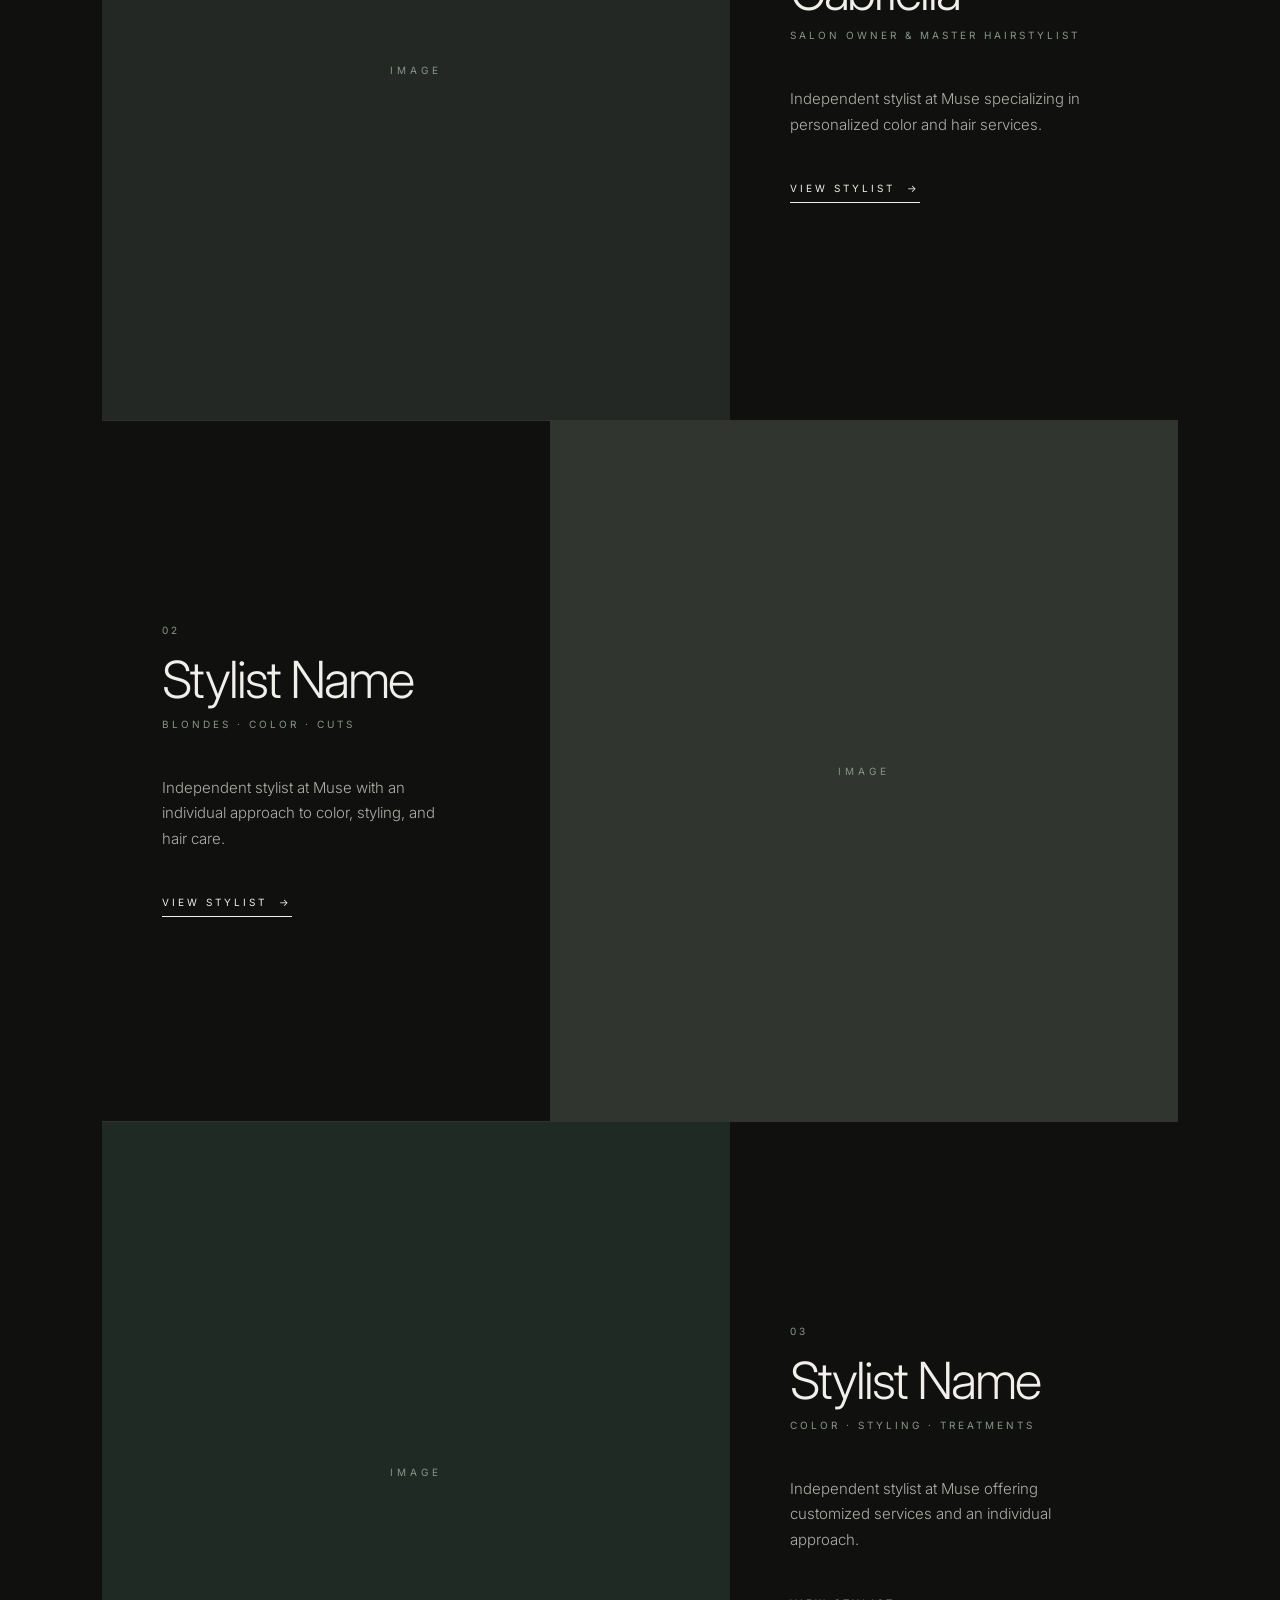
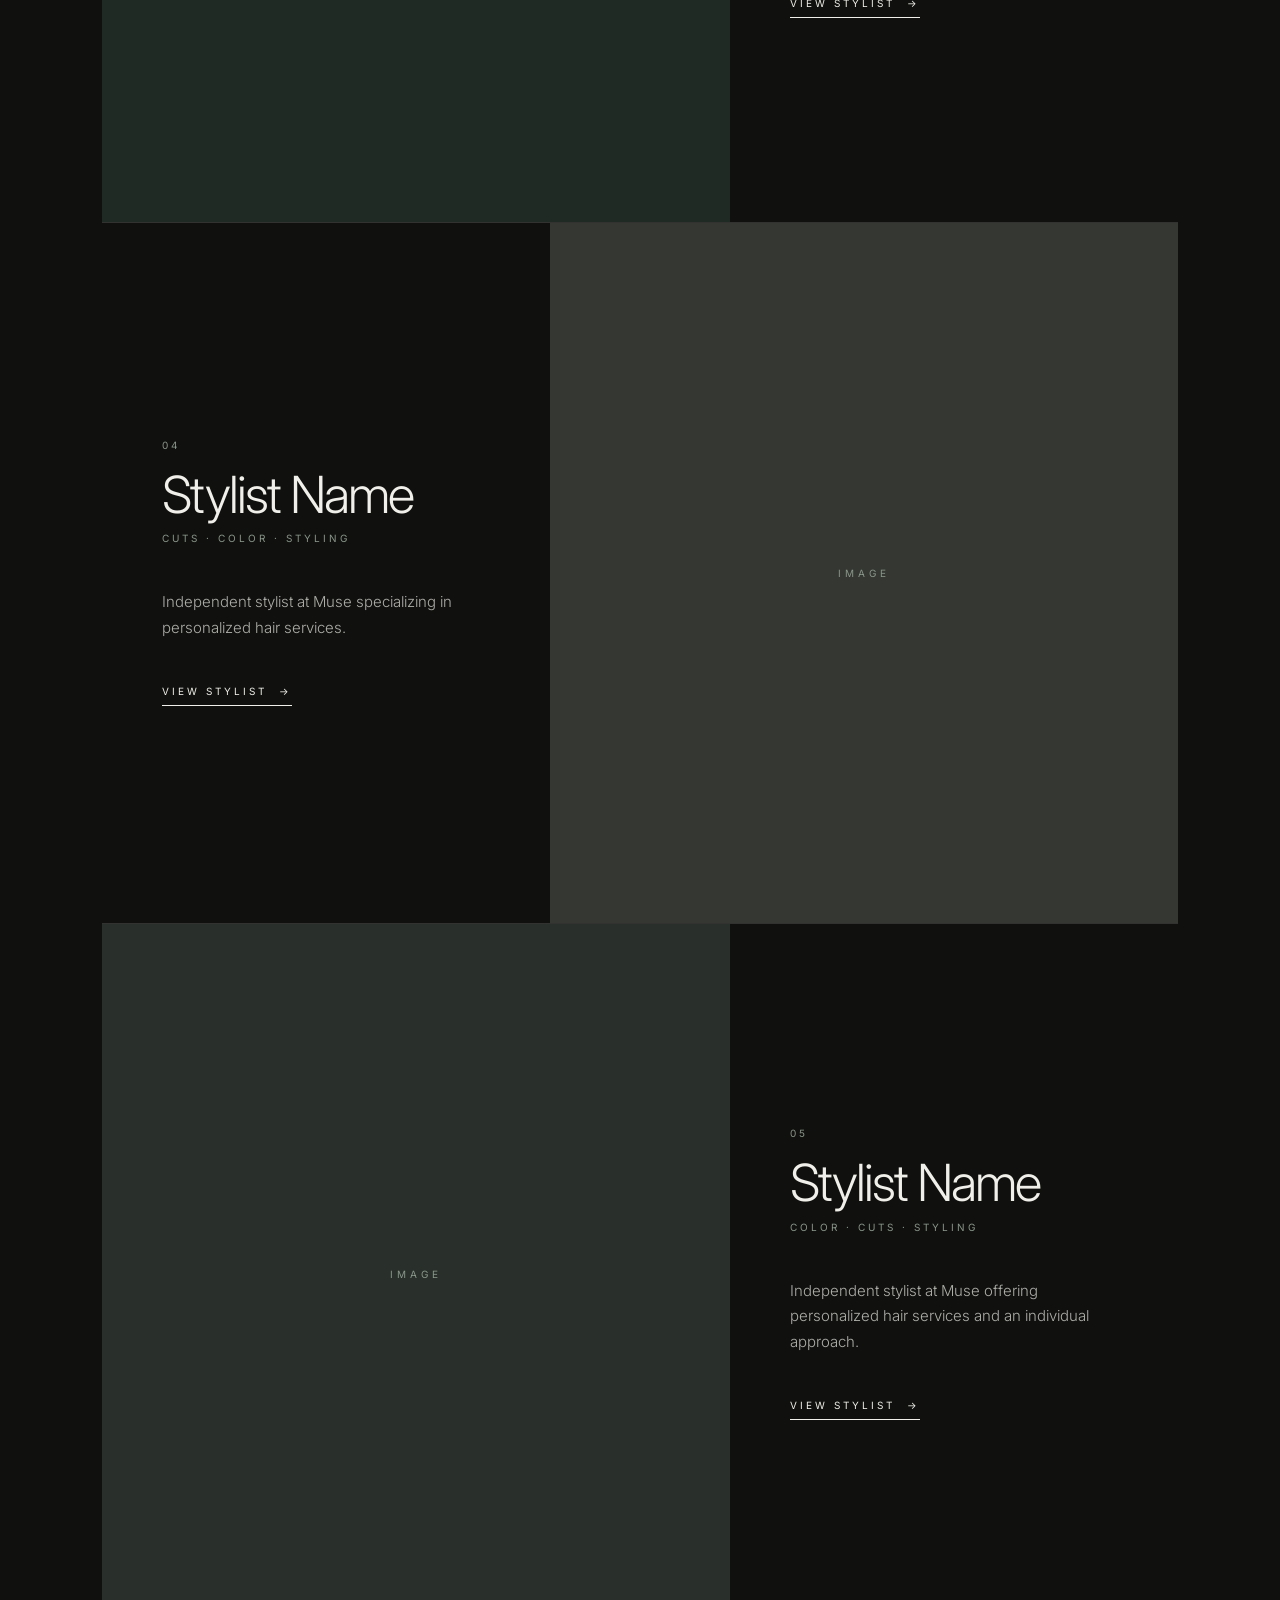
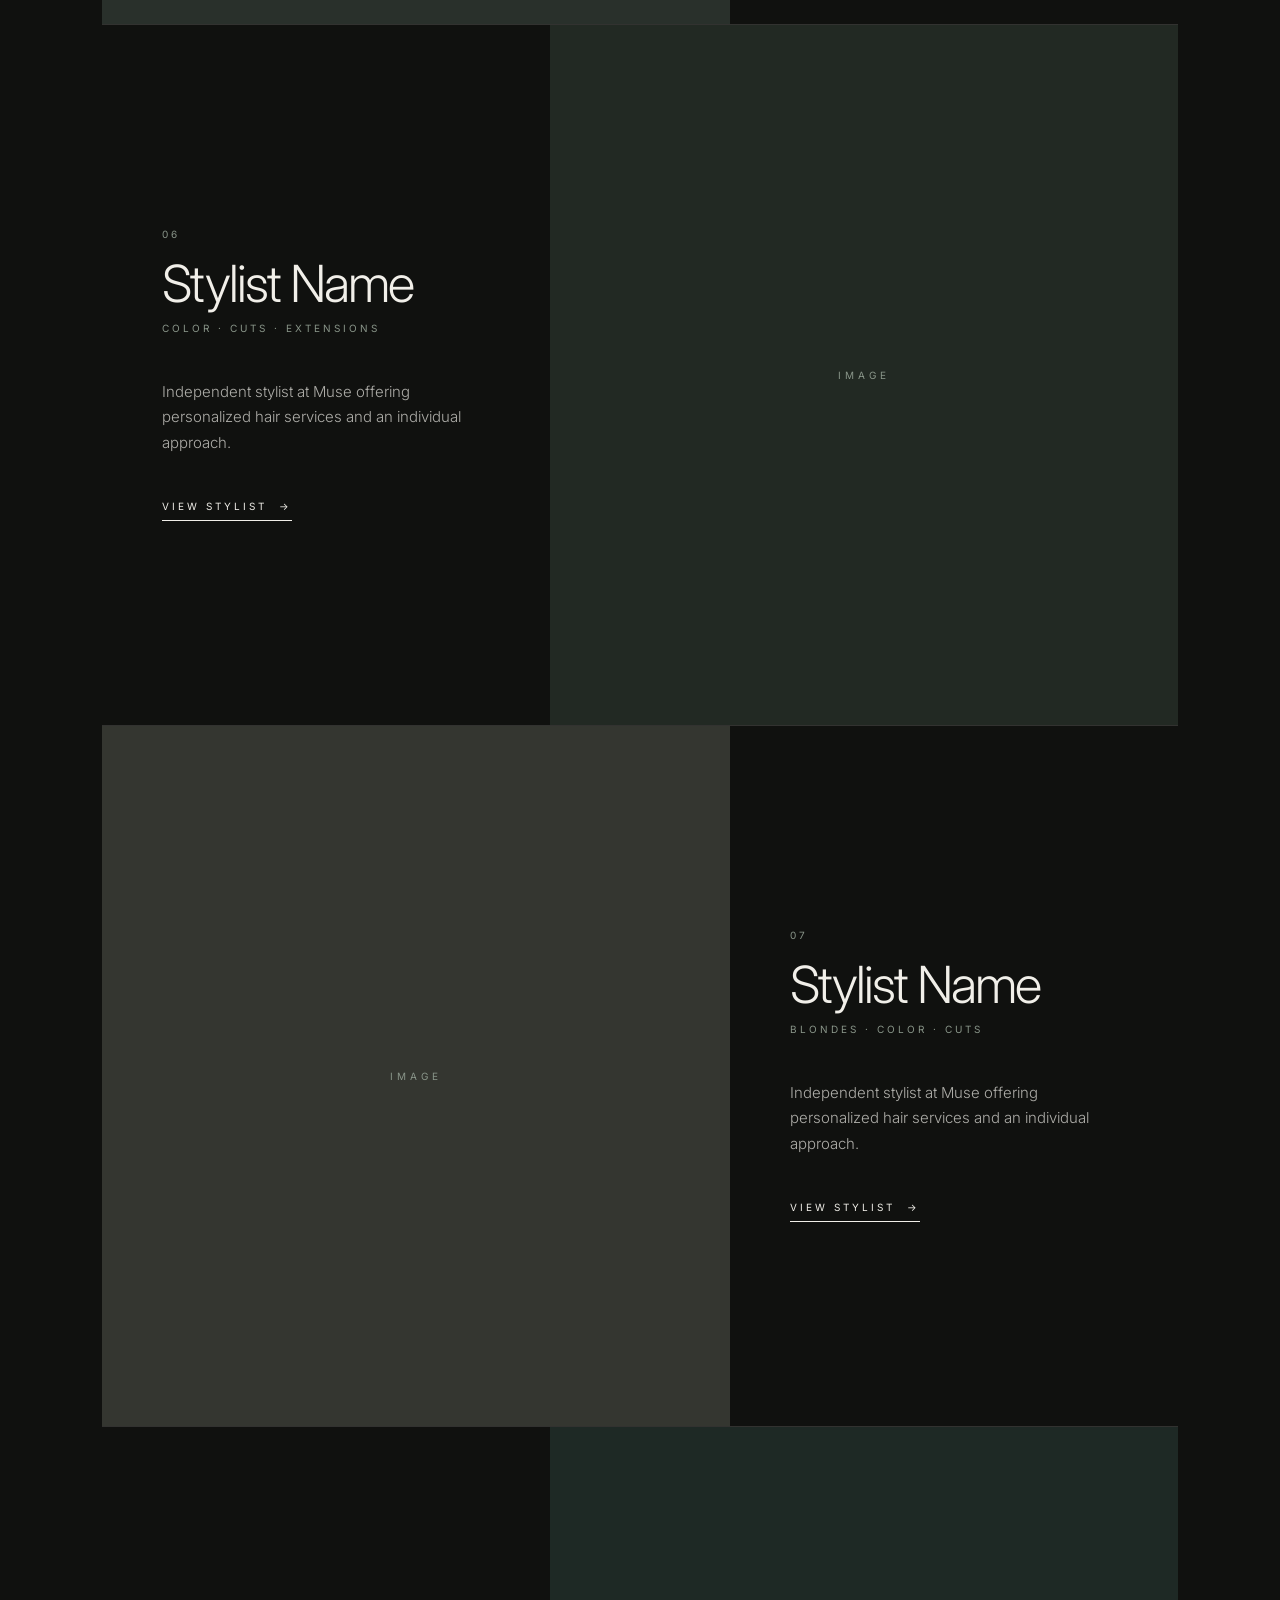
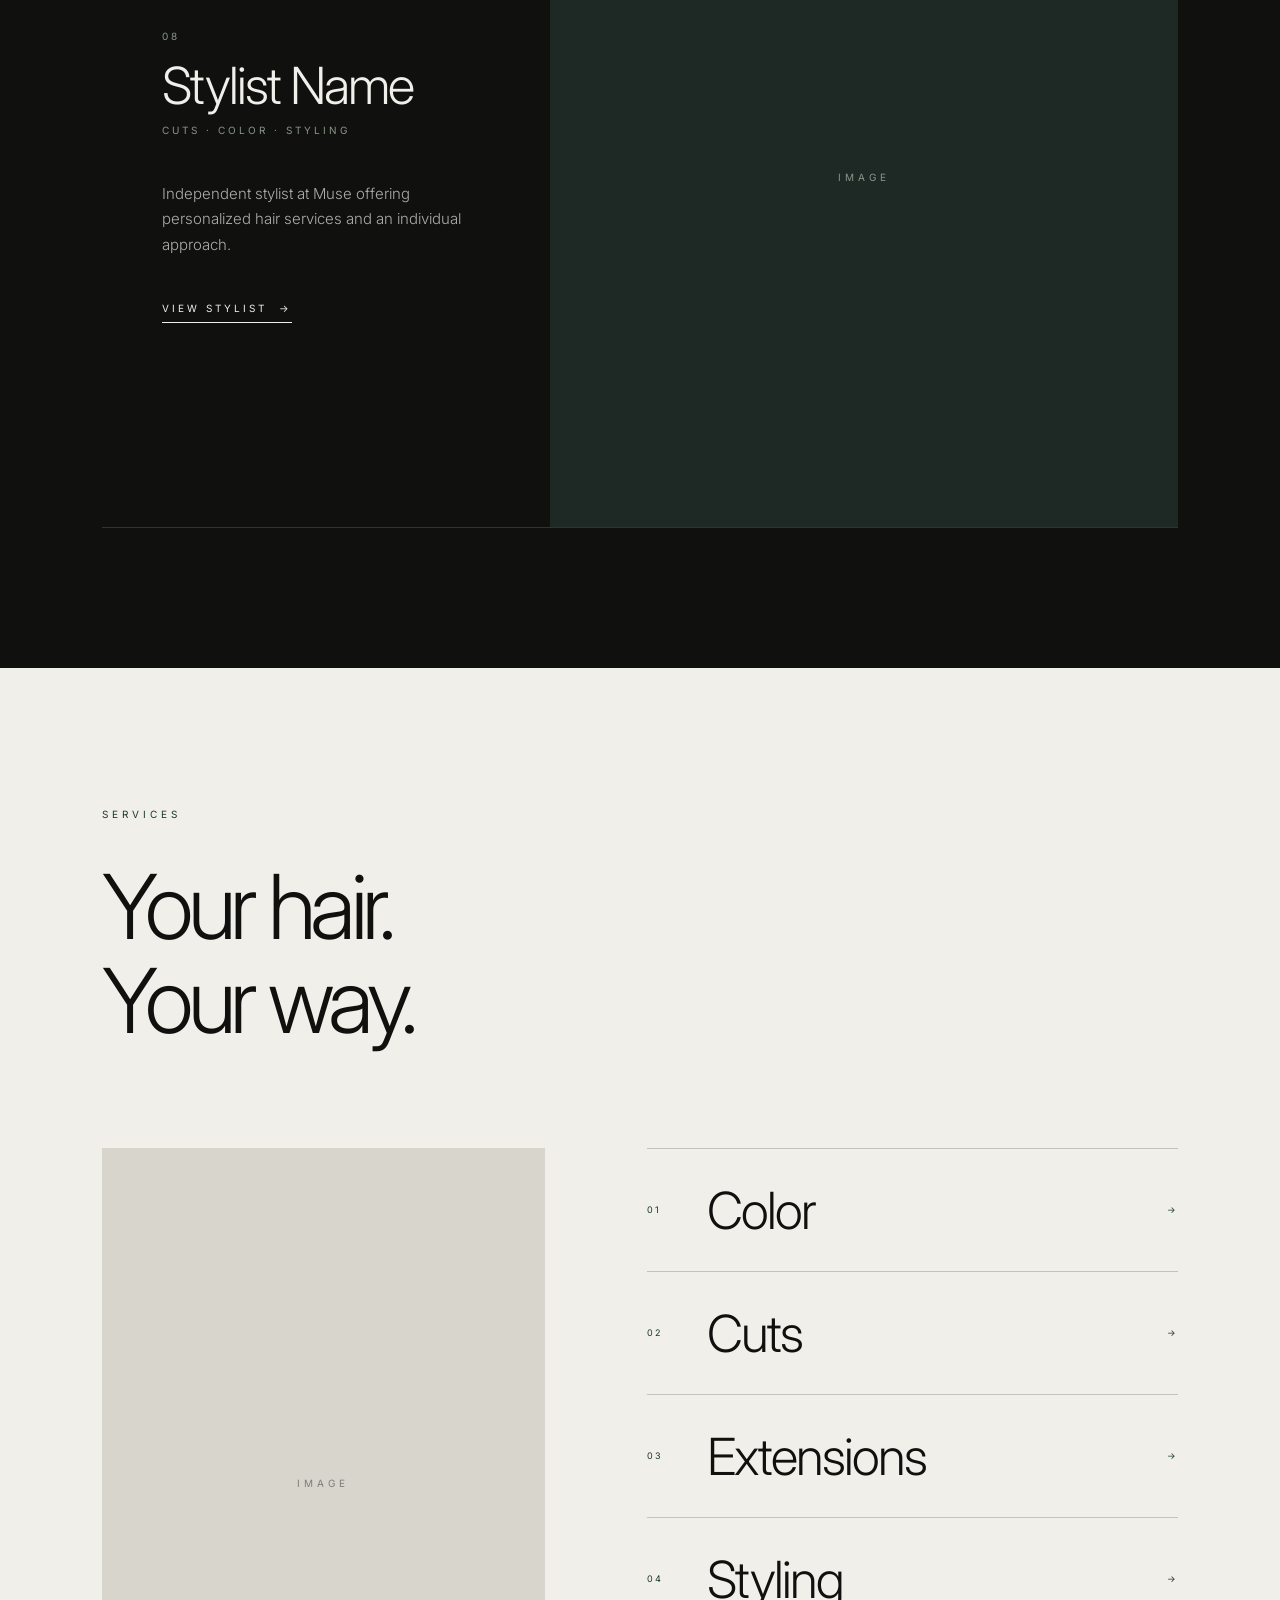
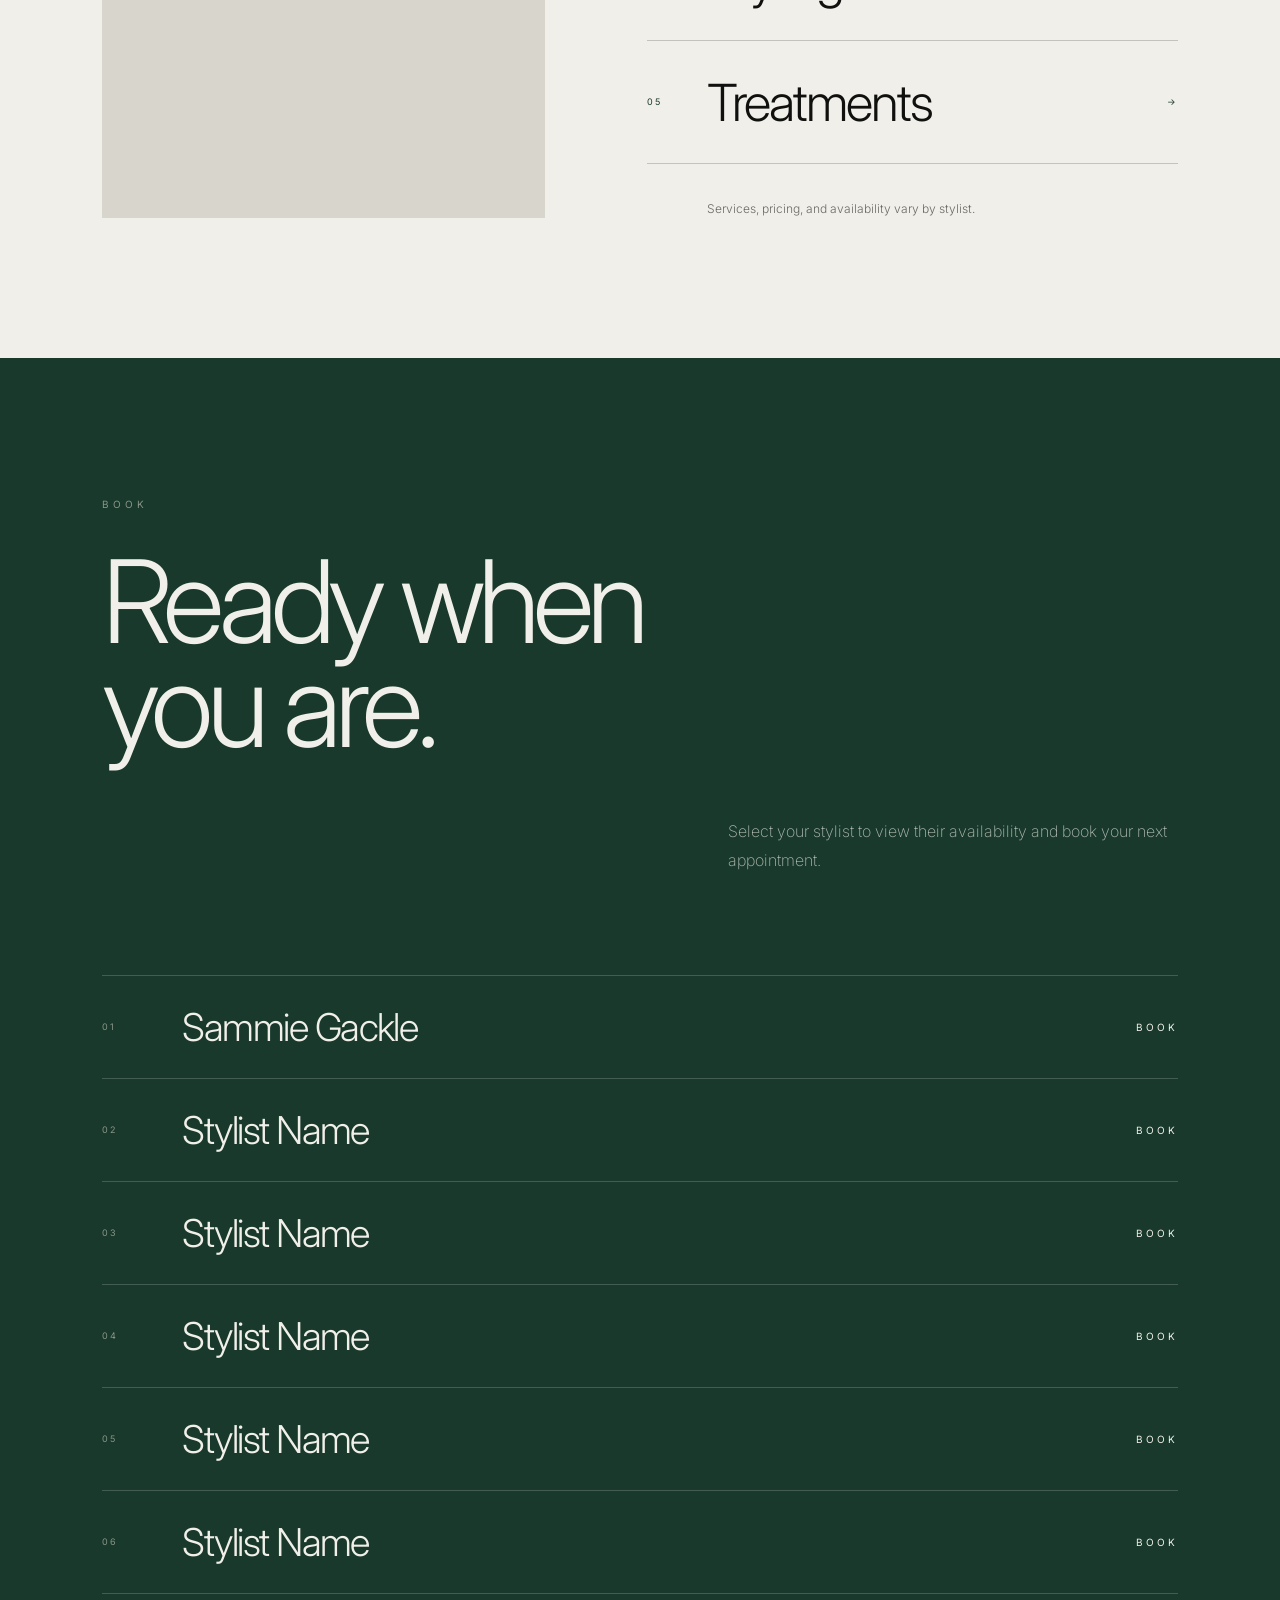
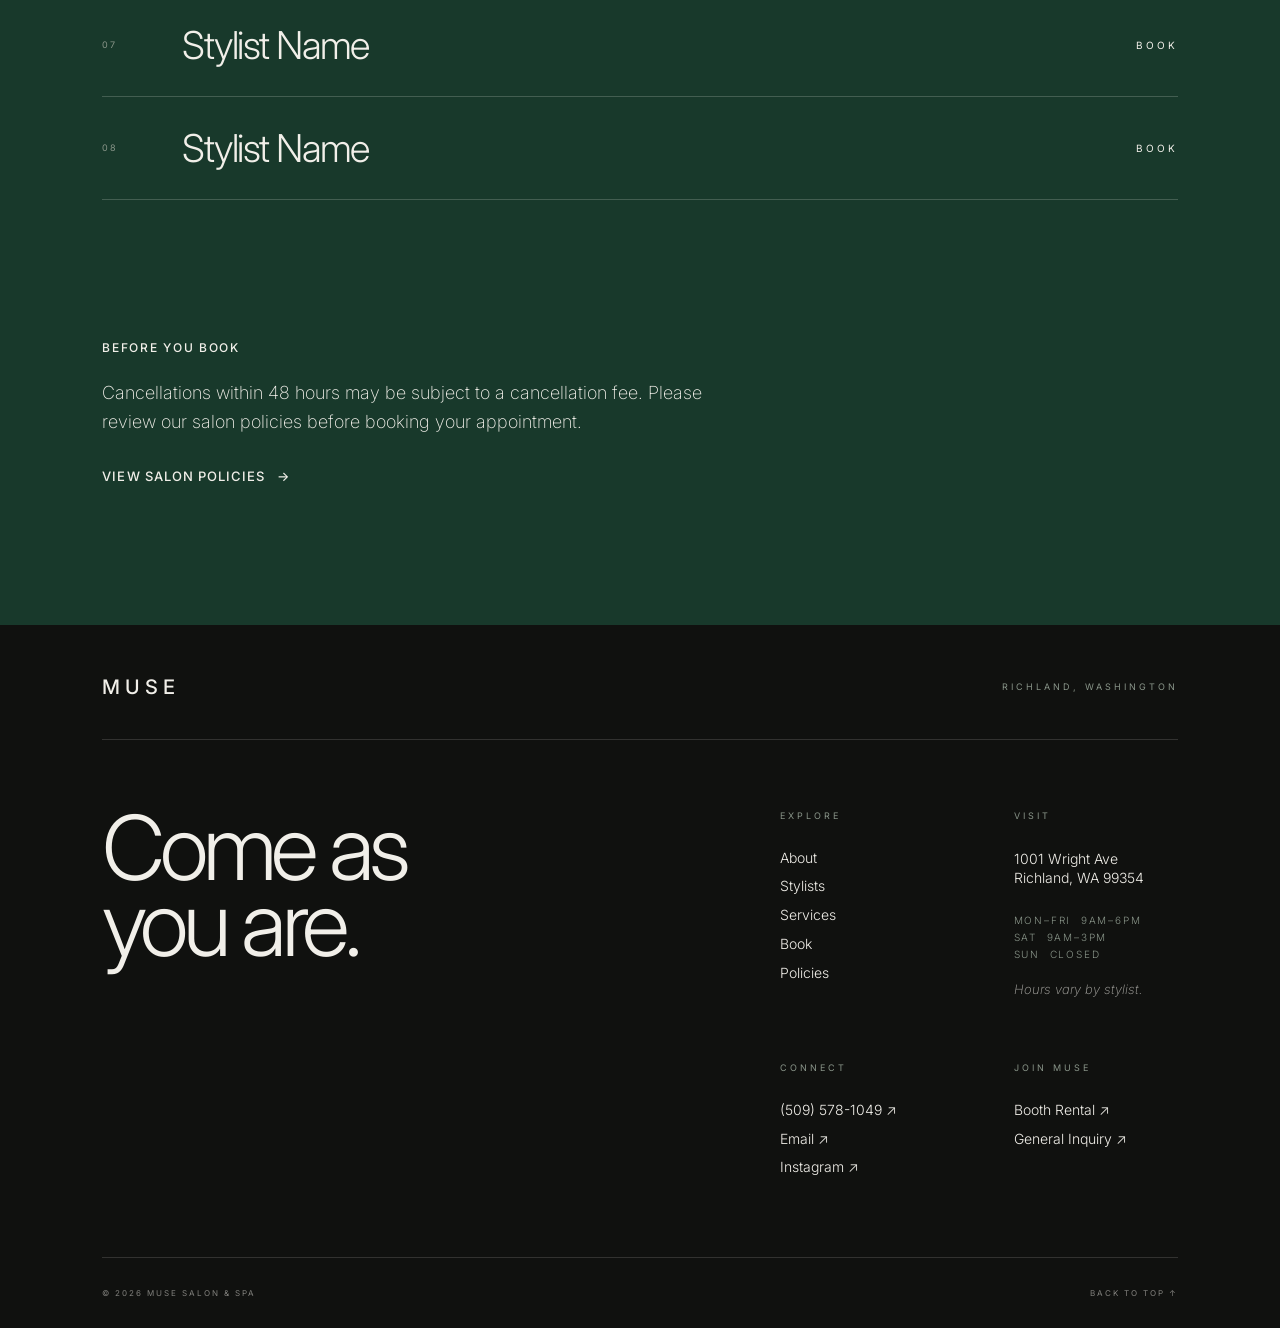
==== commit 8b928914: "Update website and add images" ====
--- a/index.html
+++ b/index.html
@@ -21,7 +21,9 @@
         <div class="hero-sticky">
 
             <nav>
-                <a href="#top" class="logo">MUSE</a>
+                <a href="#top" class="logo">
+                     <img src="images/muse-logo-wht.svg" alt="Muse Salon & Spa">
+                </a>
                 
                 <button class="menu-button" aria-label="Open menu">MENU</button>
 
@@ -57,9 +59,12 @@
             <div class="hero-content">
                 <p>Richland, Washington</p>
 
-                <h1>MUSE</h1>
-
-                <p>Salon + Independent Stylists</p>
+                <img 
+                    src="images/muse-logo-wht.svg"
+                    alt="Muse Salon & Spa"
+                    class="hero-logo"
+                >
+
             </div>
 
             <div class="hero-message">
@@ -112,7 +117,7 @@
                 </h2>
 
                 <p class="stylists-intro">
-                    At Muse Salon & Spa we have such a special team of hard working, kind, and unique women that strive to give you the best experience. Continued education is a top priority to our employees.
+                    At Muse Salon & Spa we have a special team of hard working, kind, and unique women that strive to give you the best experience. Continued education is a top priority to our employees.
                 </p>
             </div>
 
@@ -419,9 +424,9 @@
 
             <div class="book-list">
 
-                <a href="#" class="book-item">
+                <a href="https://smgbeauty.glossgenius.com/" class="book-item">
                     <span class="book-number">01</span>
-                    <span class="book-name">Stylist Name</span>
+                    <span class="book-name">Sammie Gackle</span>
                     <span class="book-action">BOOK</span>
                 </a>
 
--- a/style.css/style.css
+++ b/style.css/style.css
@@ -62,14 +62,15 @@
 }
 
 .logo {
-    color: var(--cream);
+    display: flex;
+    align-items: center;
     text-decoration: none;
-
-    font-size: 20px;
-    font-weight: 500;
-    letter-spacing: 5px;
-
-    cursor: pointer;
+}
+
+.logo img {
+    display: block;
+    width: 120px;
+    height: auto;
 }
 
 .nav-links {
@@ -112,6 +113,15 @@
 .nav-links a:hover::after {
     transform: scaleX(1);
     transform-origin: left;
+}
+
+.hero-logo {
+    width: min(620px, 78vw);
+    height: auto;
+    display: block;
+    padding-top: 5px;
+
+    opacity: 95%;
 }
 
 
@@ -1033,10 +1043,6 @@
     line-height: 1.6;
 }
 
-.policies-nav .logo {
-    color: var(--black);
-}
-
 .policies-back {
     color: var(--black);
 }
@@ -1178,9 +1184,8 @@
         20px;
     }
 
-    .logo {
-        font-size: 16px;
-        letter-spacing: 4px;
+    .logo img {
+        width: 90px;
     }
 
     .nav-links {
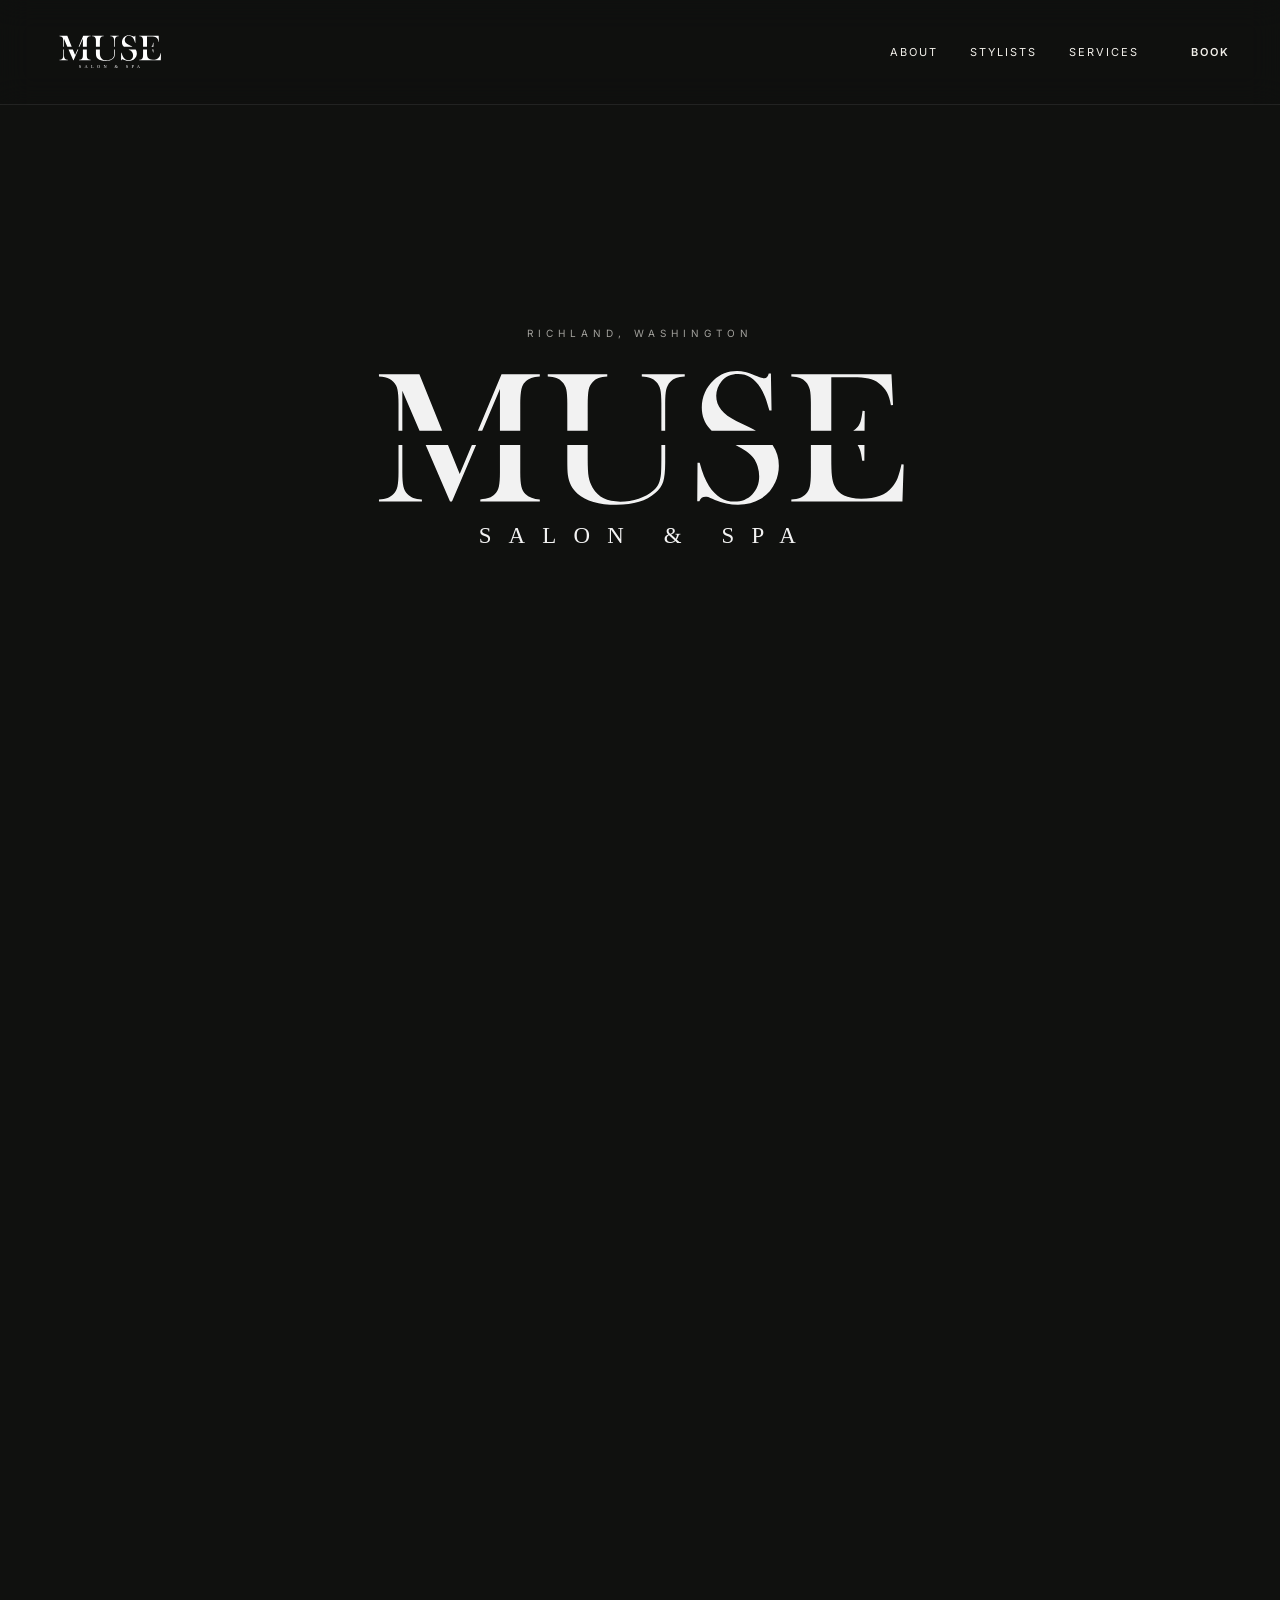
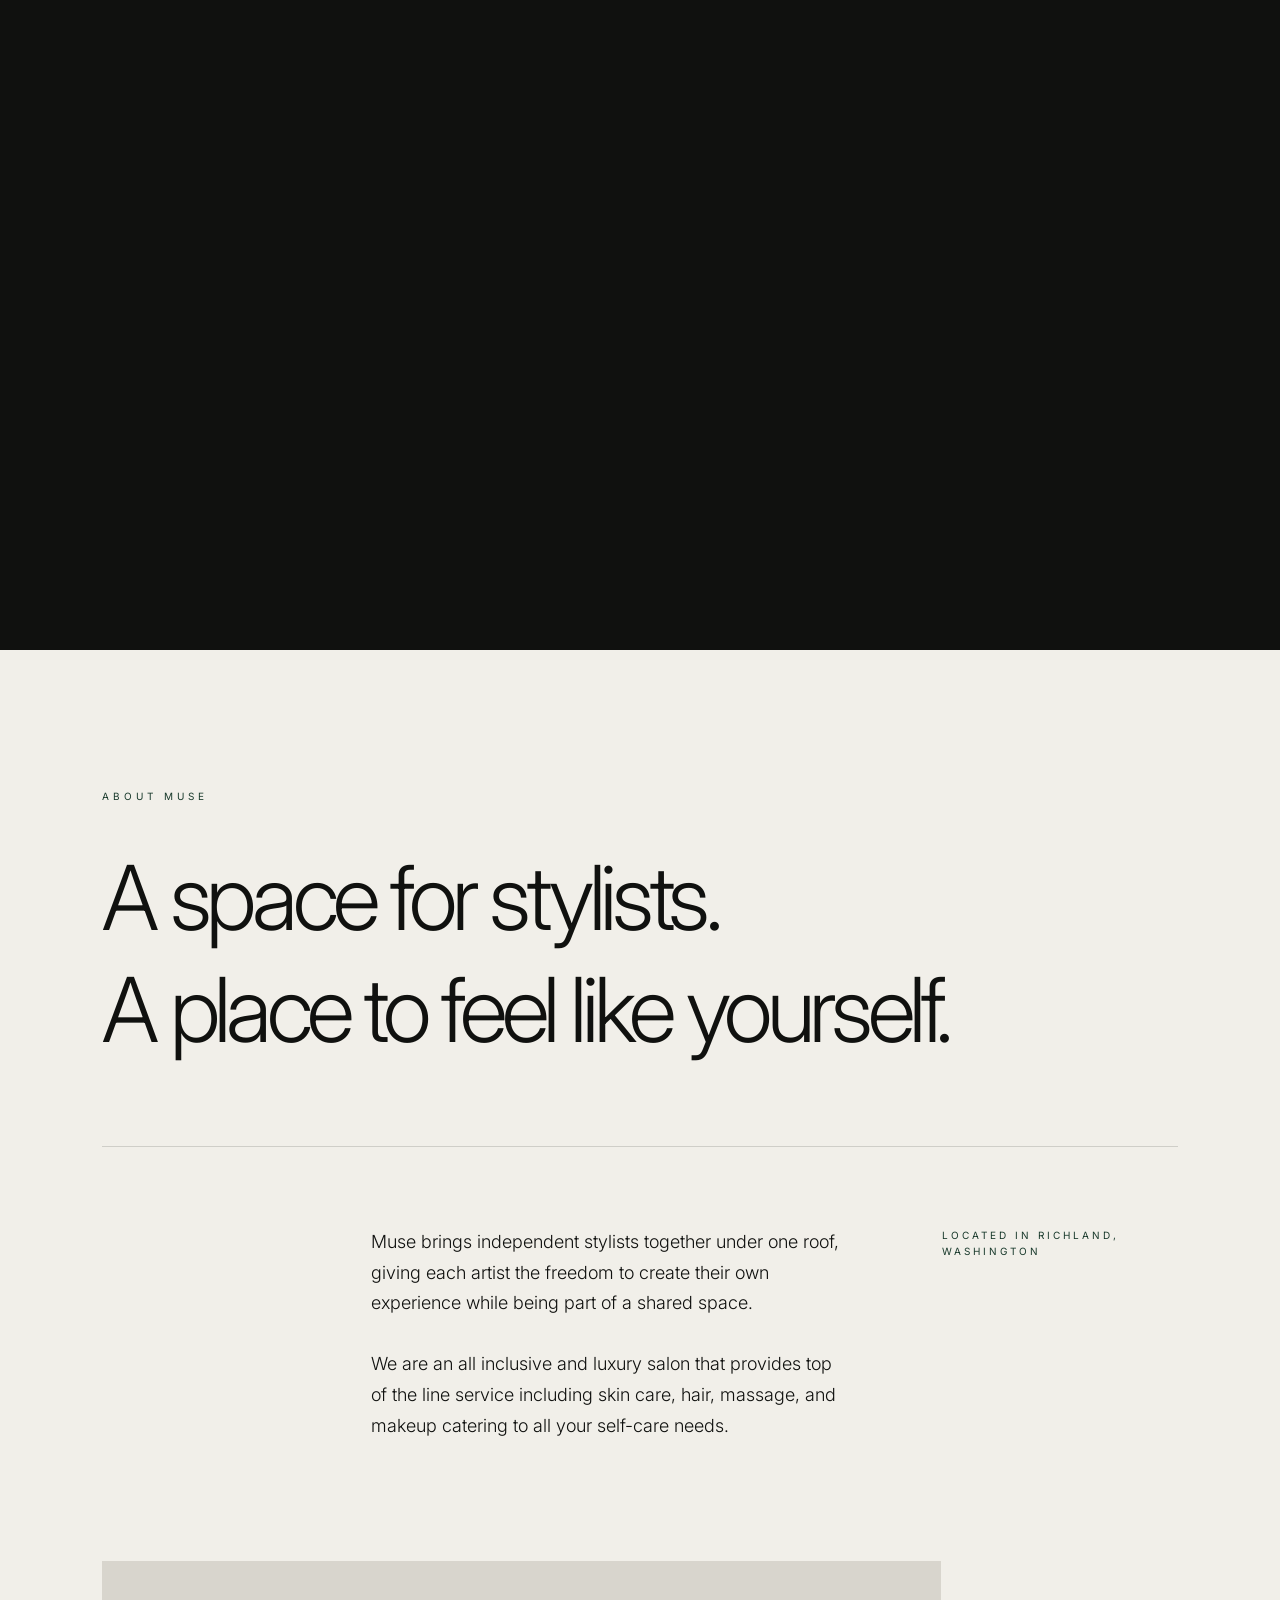
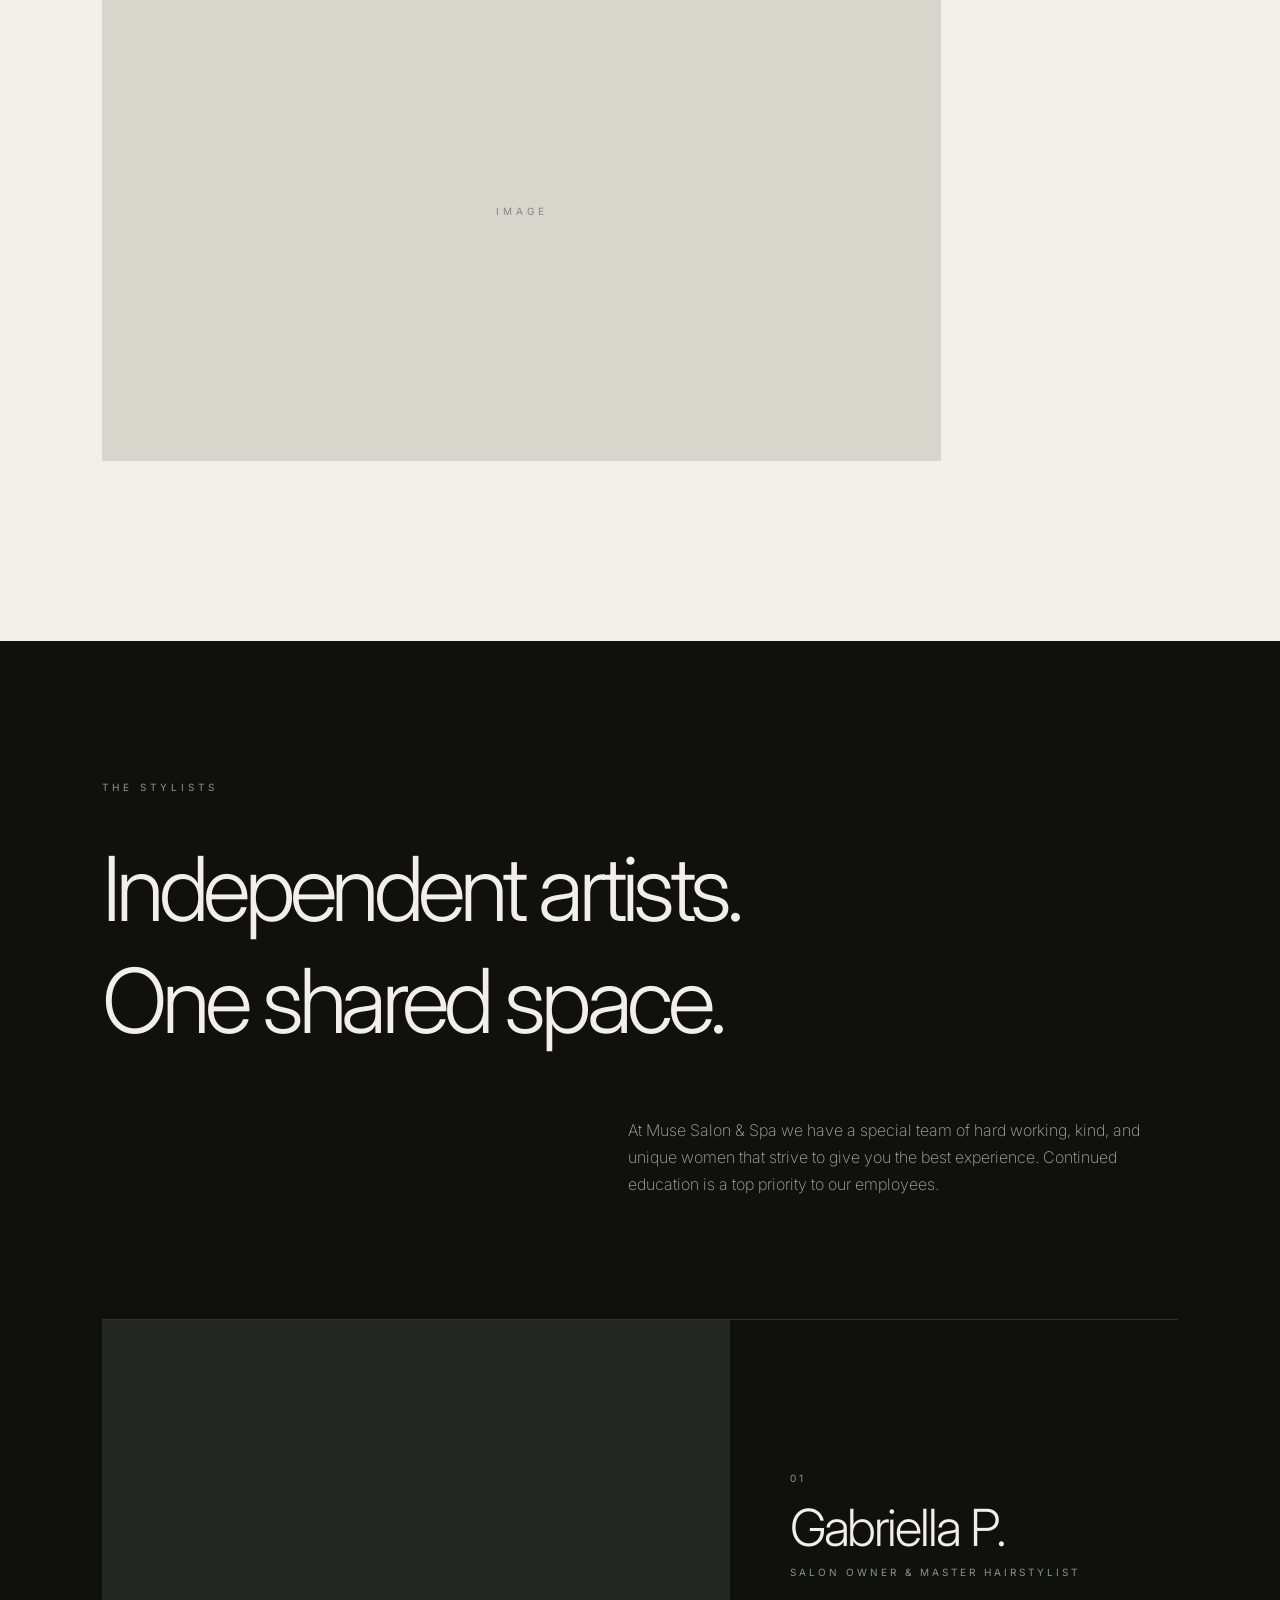
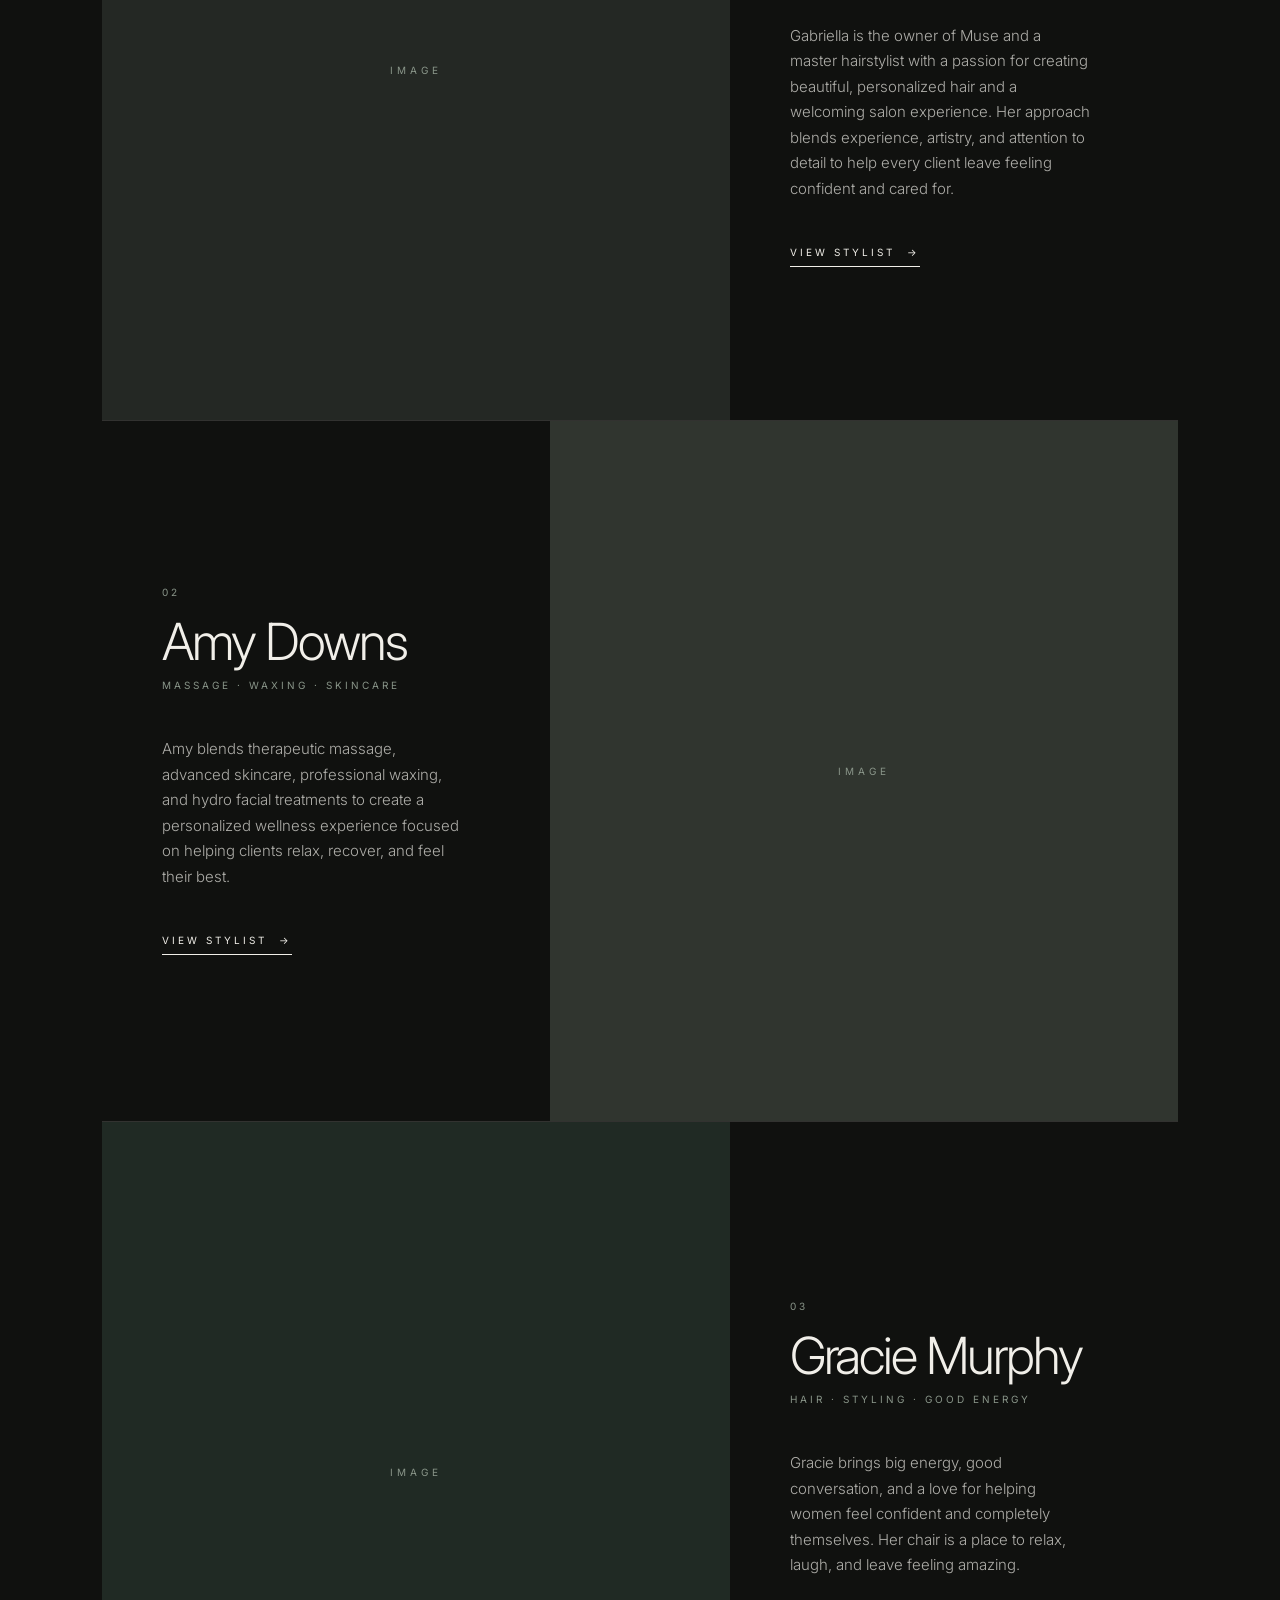
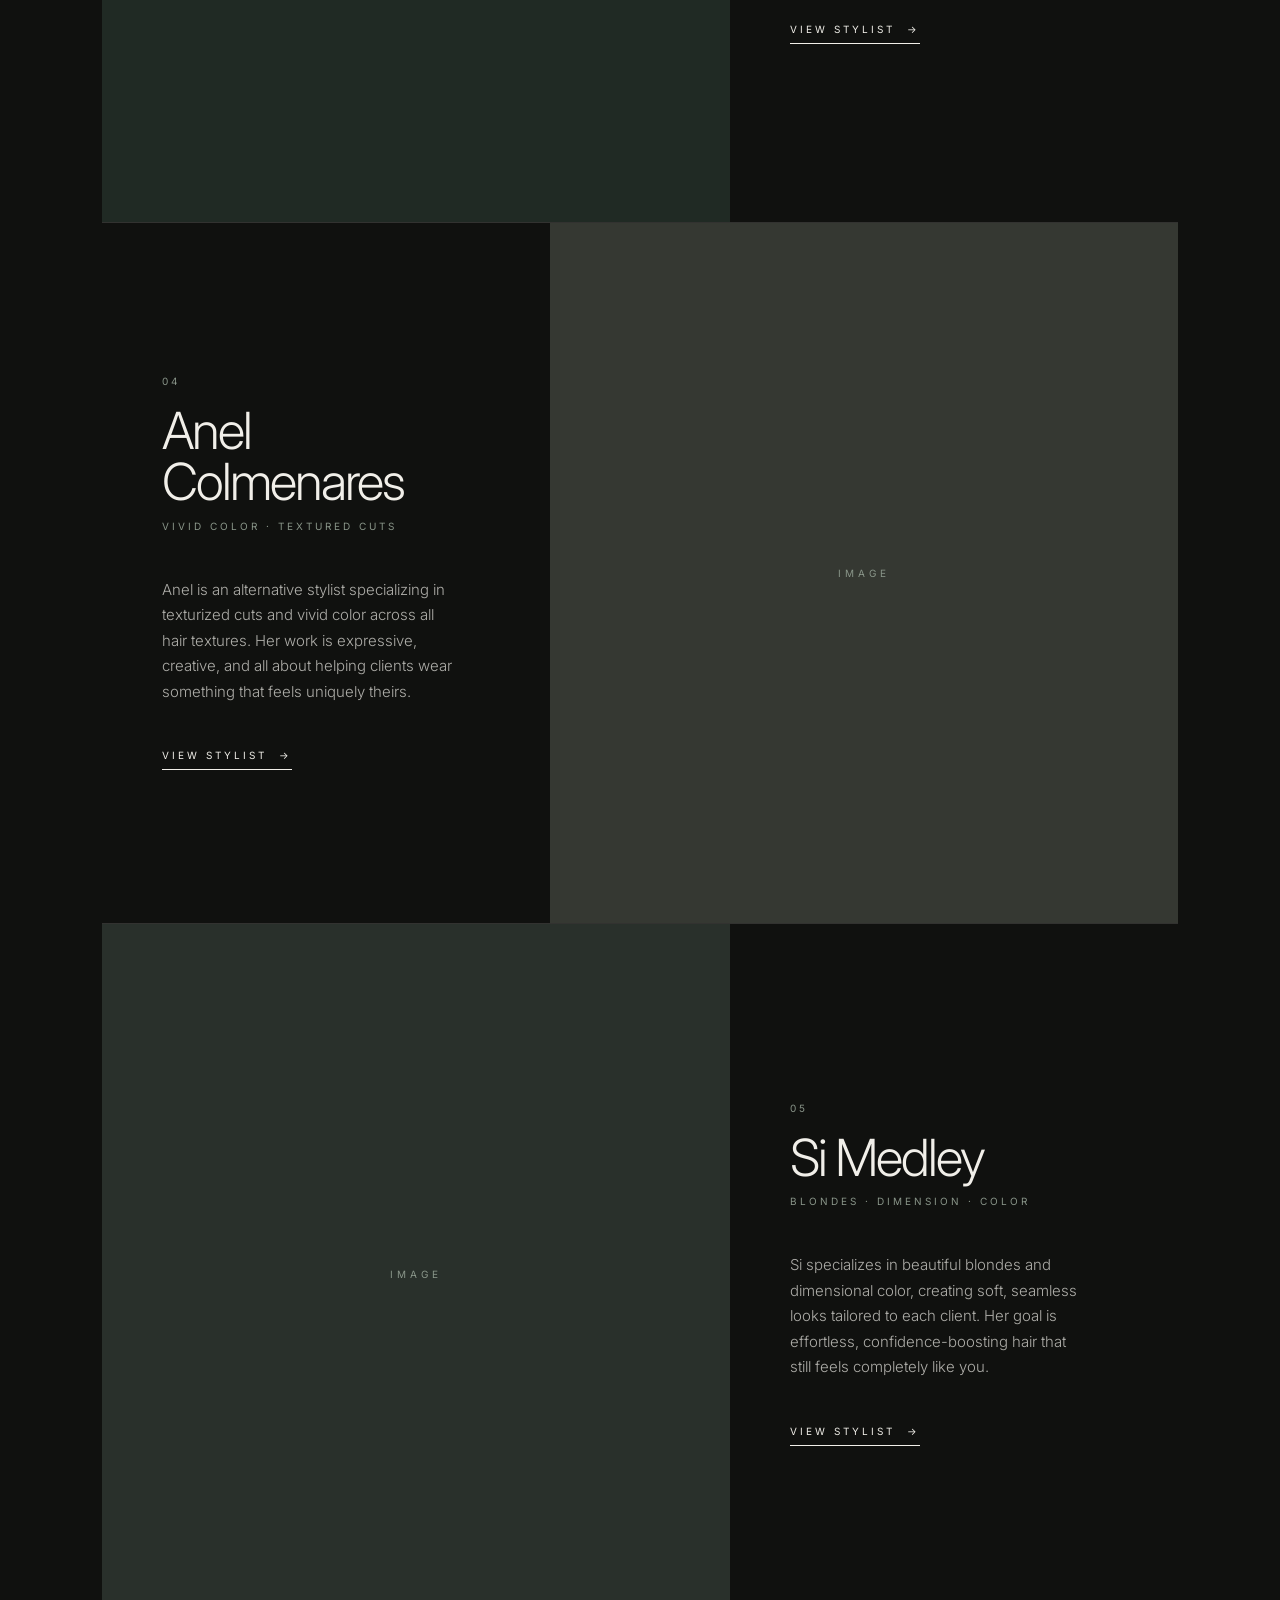
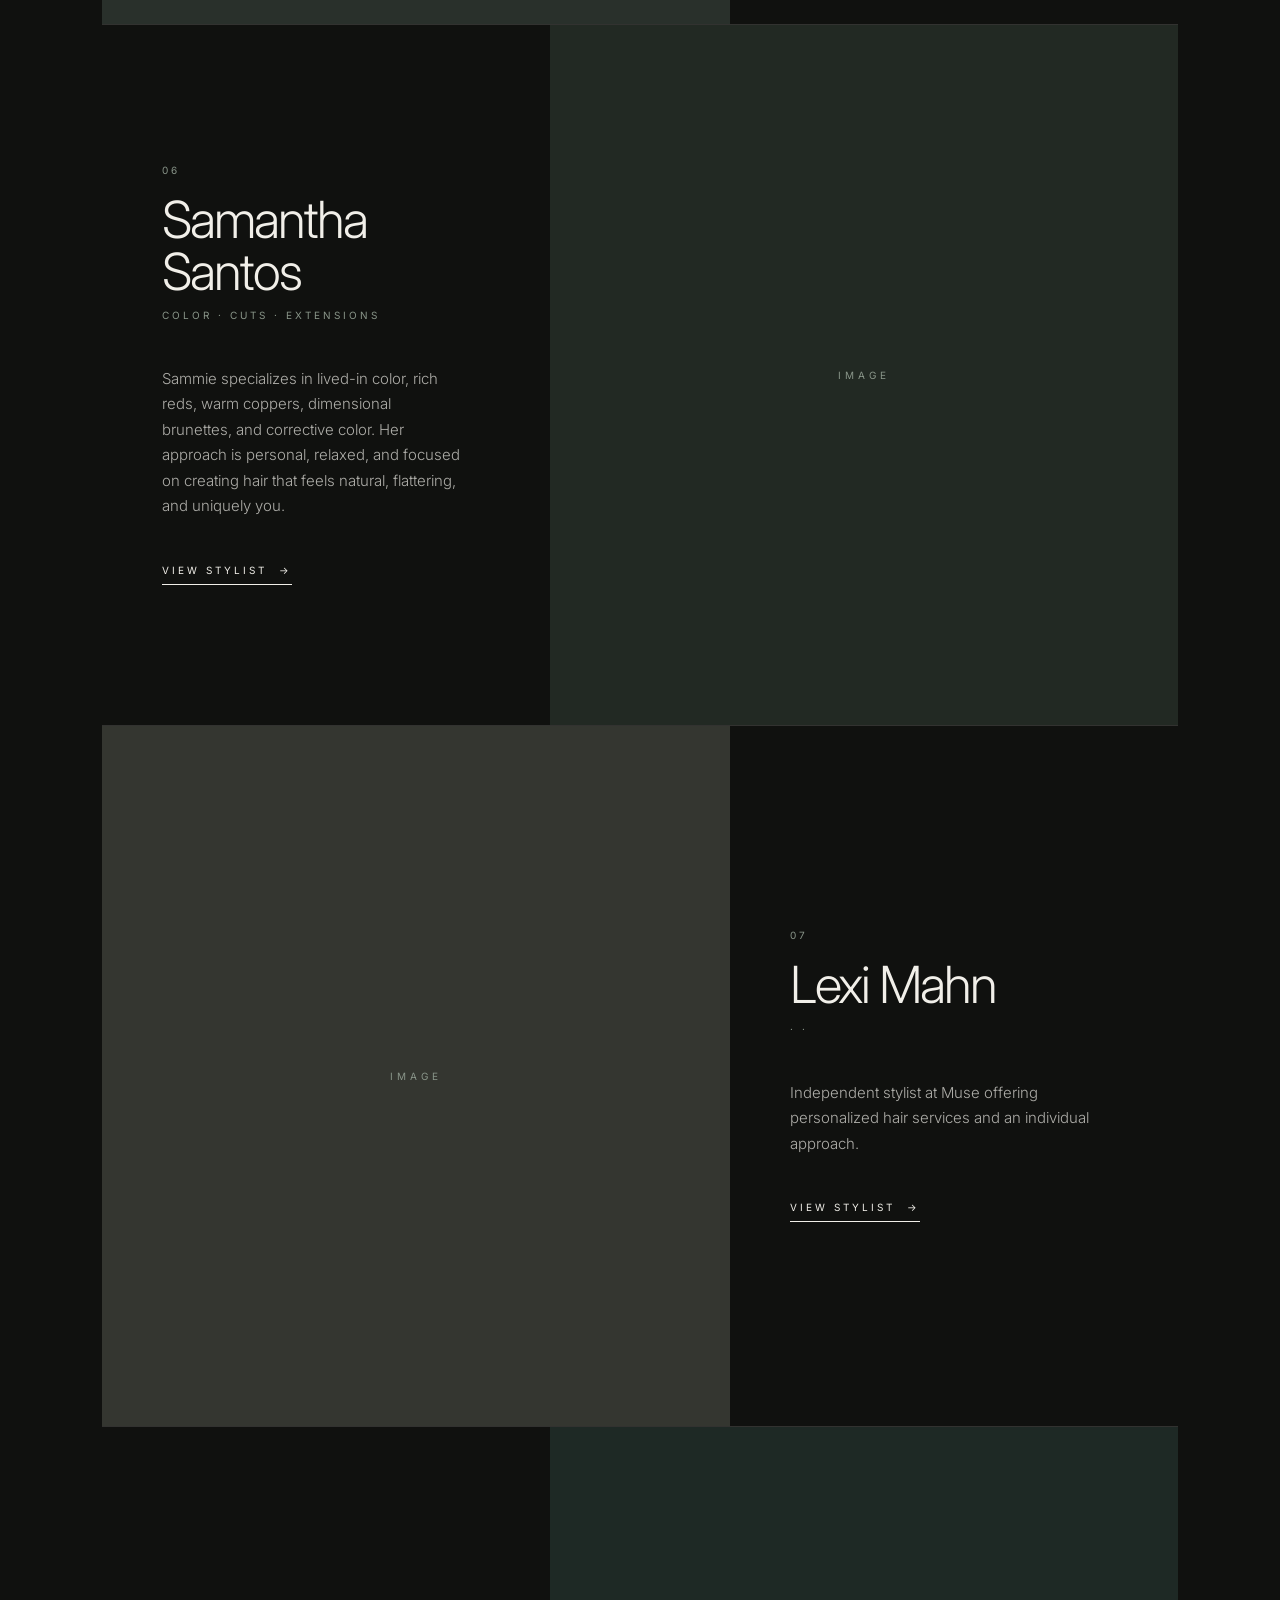
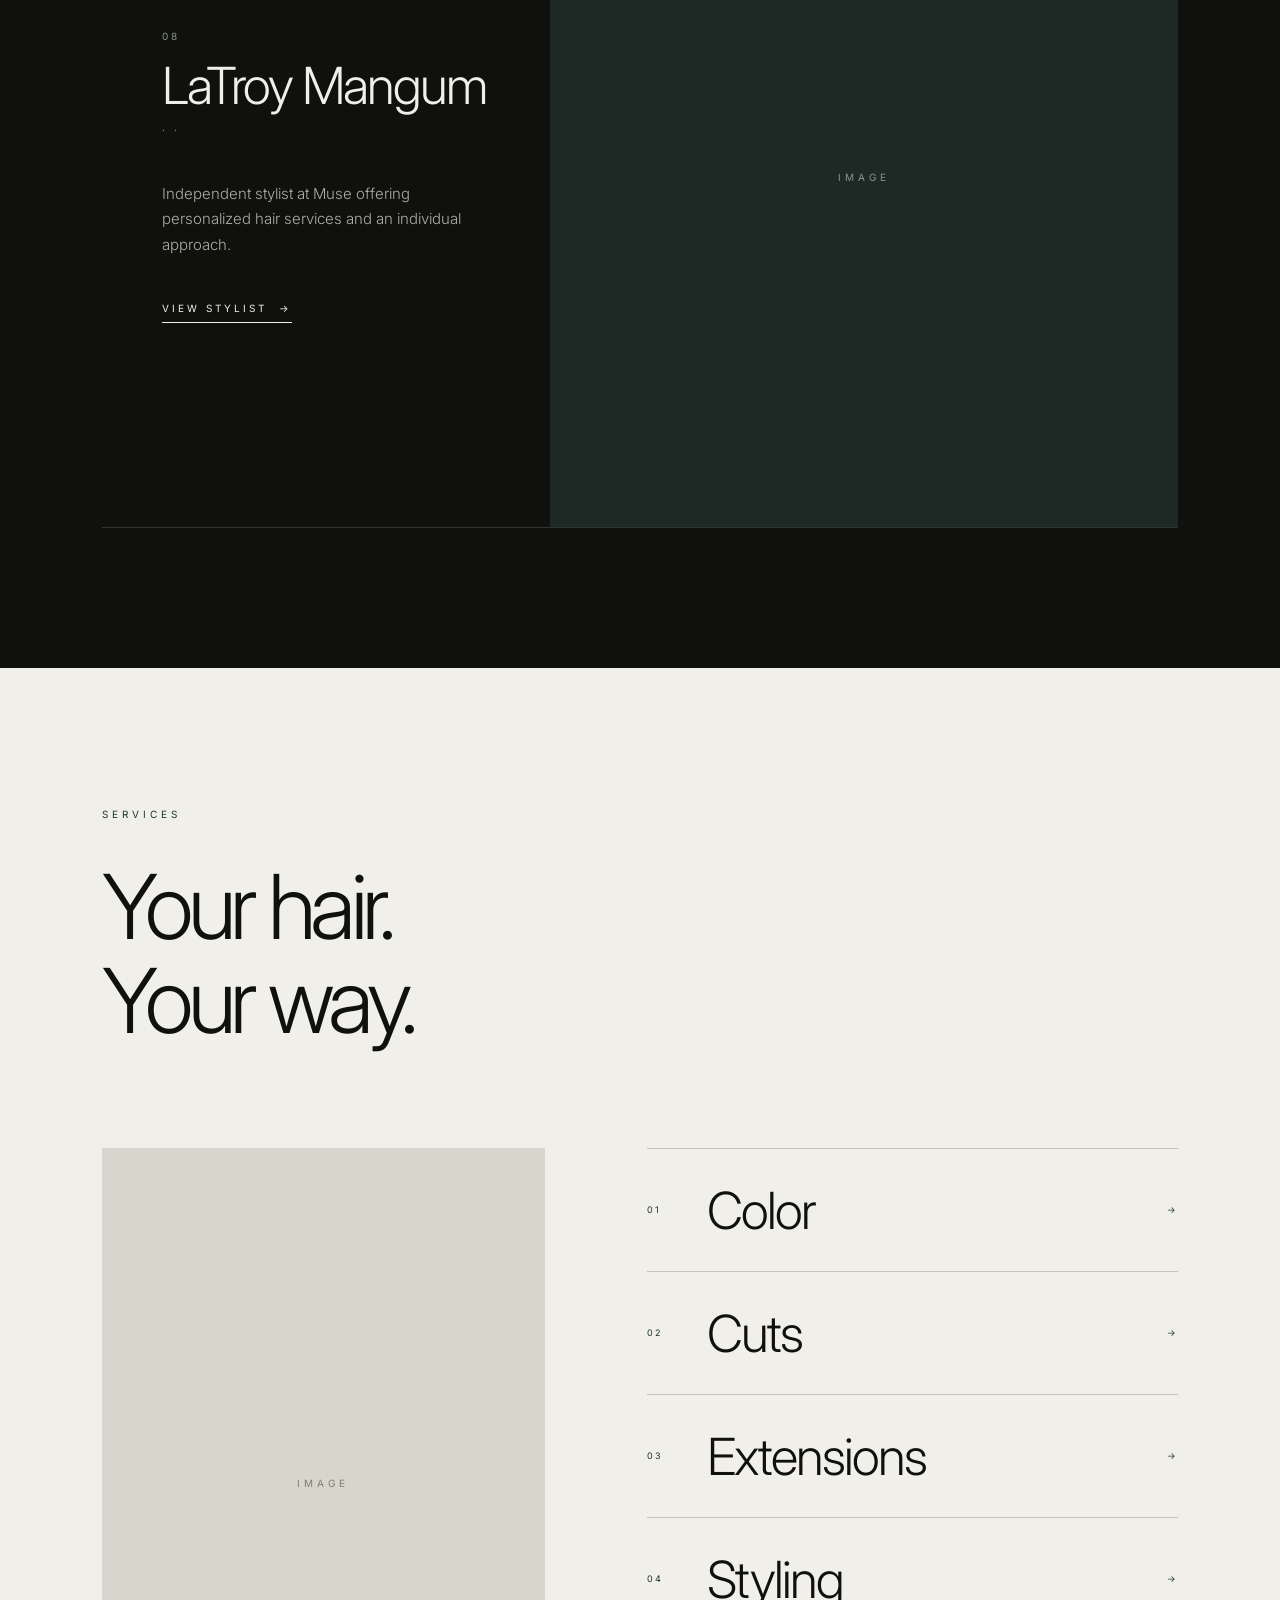
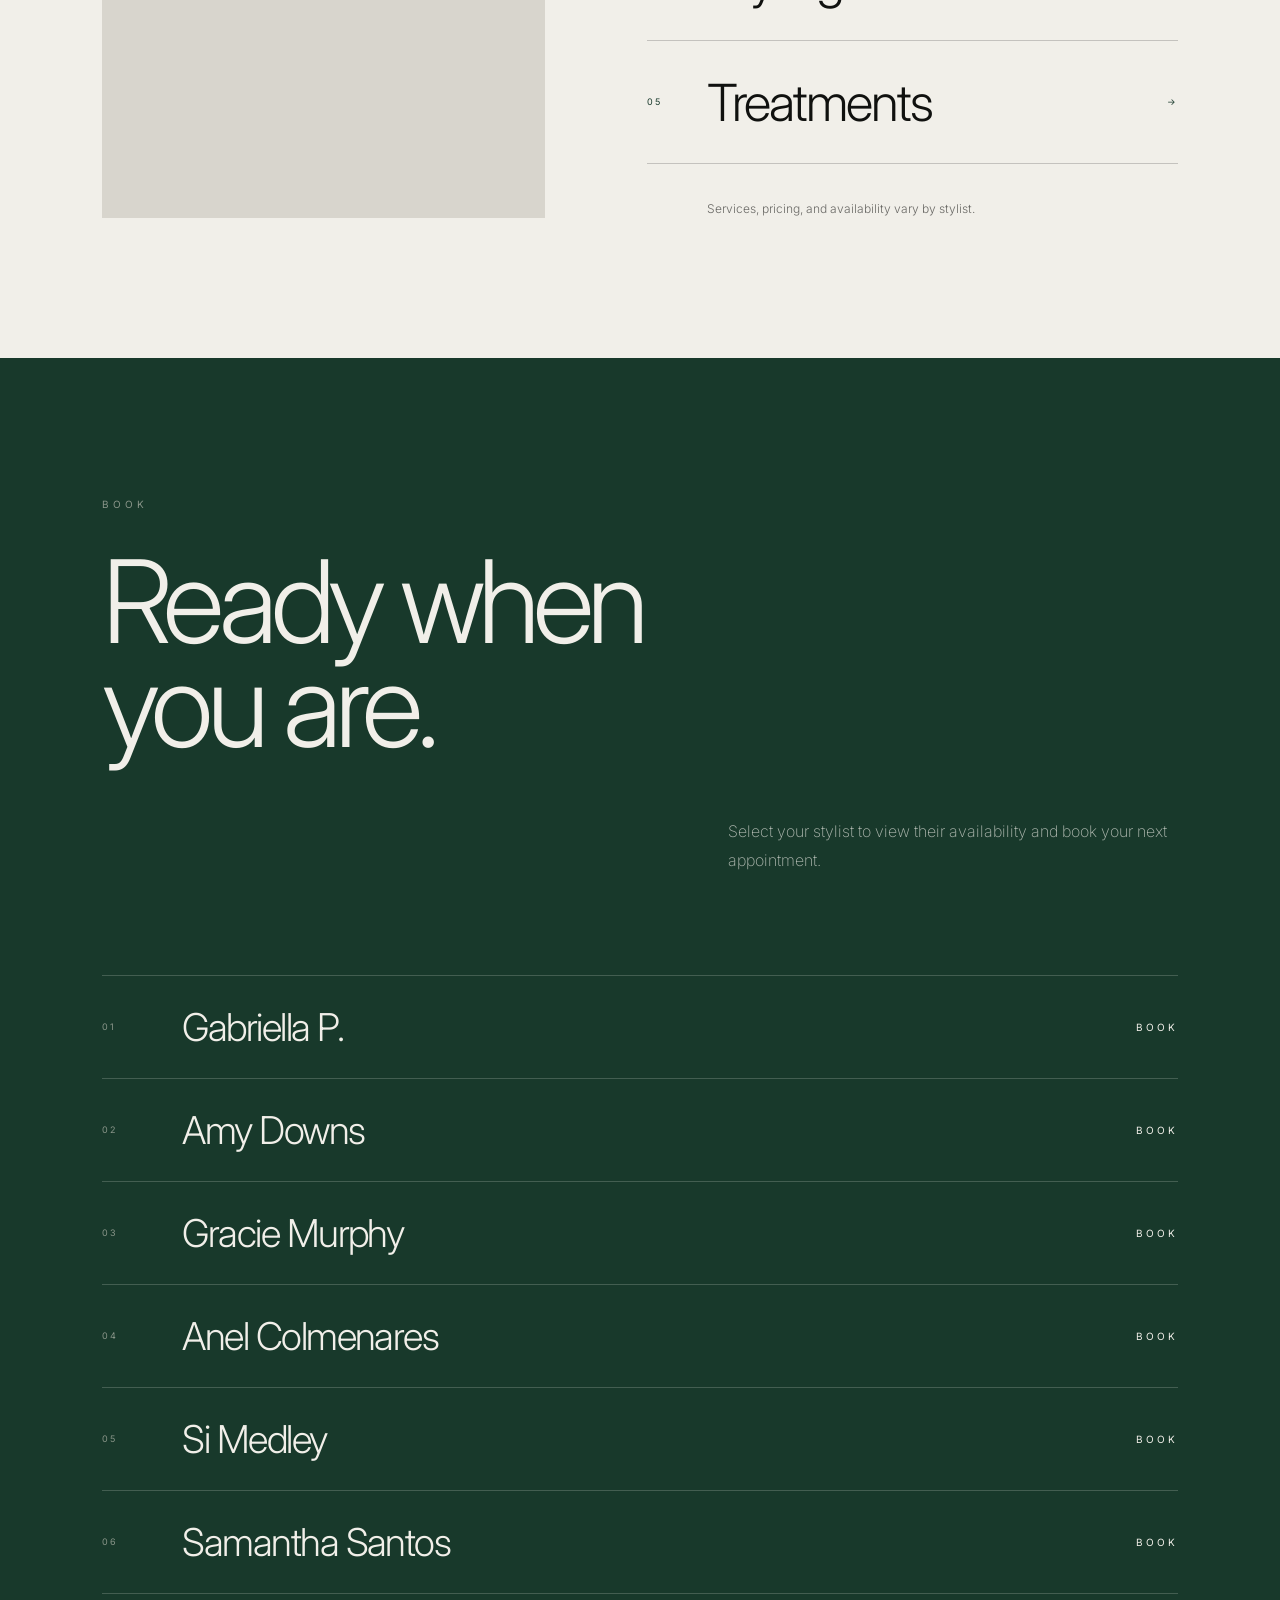
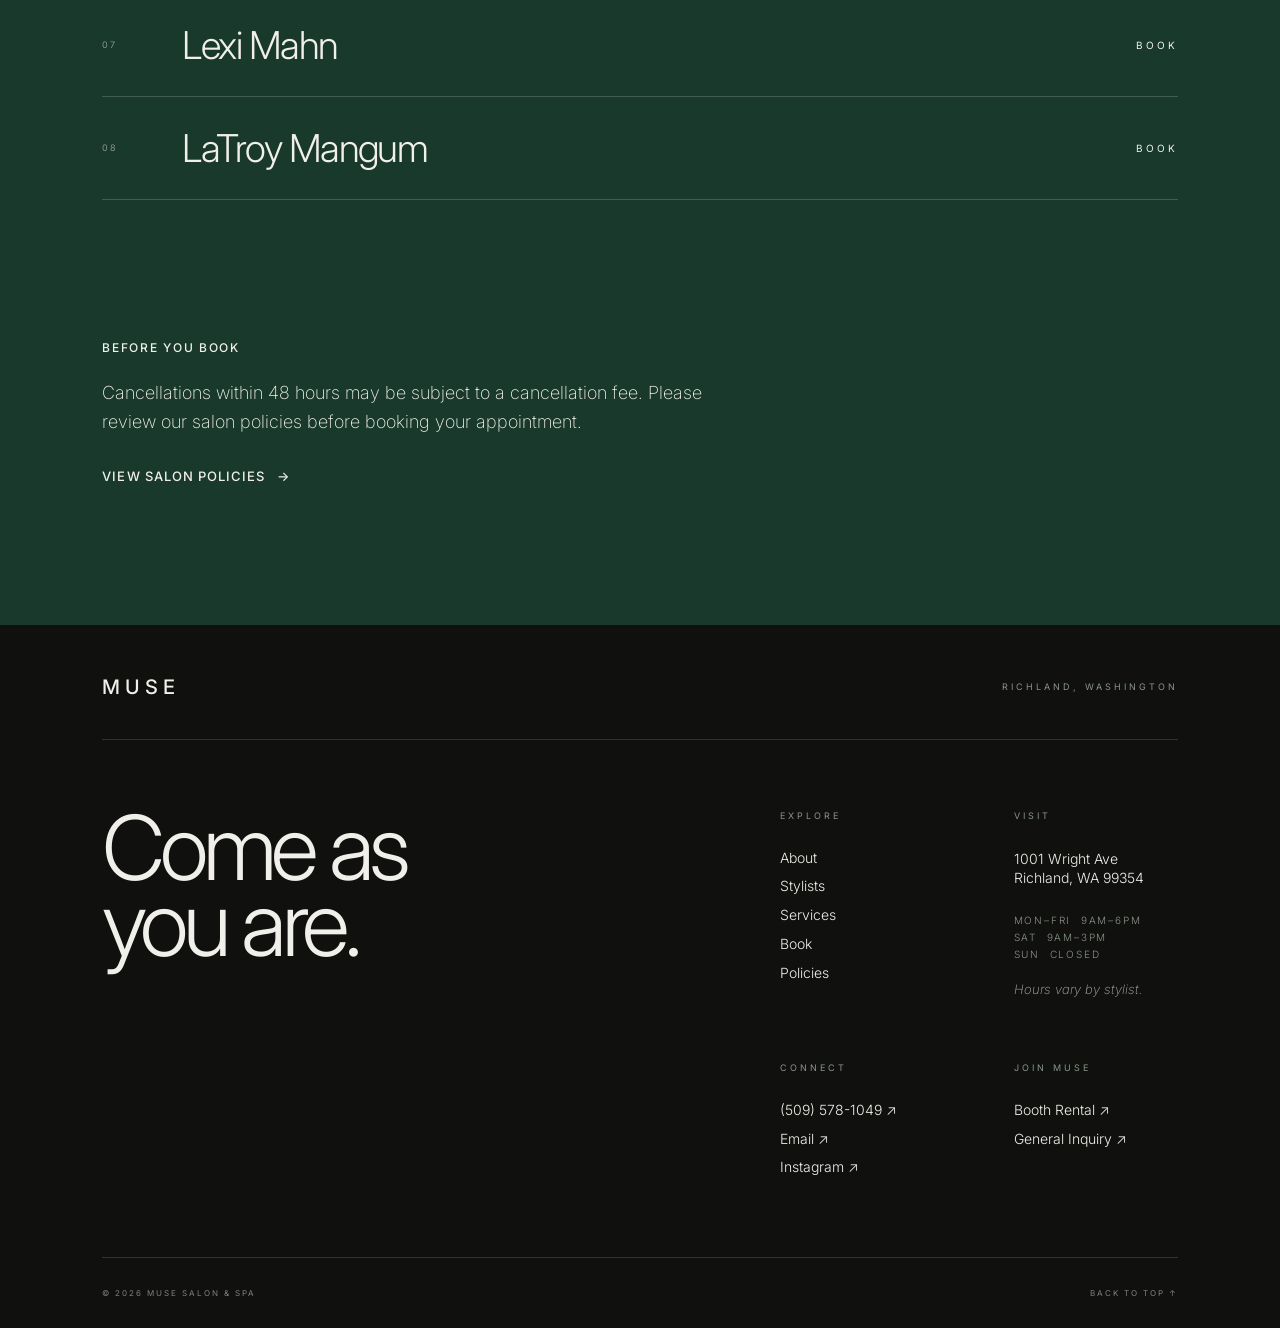
==== commit 477b7ef9: "Add stylist pages and update hompage content and add booking" ====
--- a/index.html
+++ b/index.html
@@ -132,18 +132,17 @@
                     <div class="stylist-info">
                         <p class="stylist-number">01</p>
             
-                        <h3>Gabriella</h3>
+                        <h3>Gabriella P.</h3>
             
                         <p class="stylist-specialties">
                             SALON OWNER & MASTER HAIRSTYLIST
                         </p>
             
                         <p class="stylist-description">
-                            Independent stylist at Muse specializing in
-                            personalized color and hair services.
-                        </p>
-            
-                        <a href="#" class="stylist-link">
+                            Gabriella is the owner of Muse and a master hairstylist with a passion for creating beautiful, personalized hair and a welcoming salon experience. Her approach blends experience, artistry, and attention to detail to help every client leave feeling confident and cared for.
+                        </p>
+            
+                        <a  class="stylist-link">
                             VIEW STYLIST <span>→</span>
                         </a>
                     </div>
@@ -160,18 +159,17 @@
                     <div class="stylist-info">
                         <p class="stylist-number">02</p>
             
-                        <h3>Stylist Name</h3>
-            
-                        <p class="stylist-specialties">
-                            BLONDES · COLOR · CUTS
-                        </p>
-            
-                        <p class="stylist-description">
-                            Independent stylist at Muse with an individual
-                            approach to color, styling, and hair care.
-                        </p>
-            
-                        <a href="#" class="stylist-link">
+                        <h3>Amy Downs</h3>
+            
+                        <p class="stylist-specialties">
+                            MASSAGE · WAXING · SKINCARE
+                        </p>
+            
+                        <p class="stylist-description">
+                            Amy blends therapeutic massage, advanced skincare, professional waxing, and hydro facial treatments to create a personalized wellness experience focused on helping clients relax, recover, and feel their best.
+                        </p>
+            
+                        <a href="stylists/amy-downs.html" class="stylist-link">
                             VIEW STYLIST <span>→</span>
                         </a>
                     </div>
@@ -188,18 +186,17 @@
                     <div class="stylist-info">
                         <p class="stylist-number">03</p>
             
-                        <h3>Stylist Name</h3>
-            
-                        <p class="stylist-specialties">
-                            COLOR · STYLING · TREATMENTS
-                        </p>
-            
-                        <p class="stylist-description">
-                            Independent stylist at Muse offering customized
-                            services and an individual approach.
-                        </p>
-            
-                        <a href="#" class="stylist-link">
+                        <h3>Gracie Murphy</h3>
+            
+                        <p class="stylist-specialties">
+                            HAIR · STYLING · GOOD ENERGY
+                        </p>
+            
+                        <p class="stylist-description">
+                            Gracie brings big energy, good conversation, and a love for helping women feel confident and completely themselves. Her chair is a place to relax, laugh, and leave feeling amazing.
+                        </p>
+            
+                        <a href="stylists/gracie-murphy.html" class="stylist-link">
                             VIEW STYLIST <span>→</span>
                         </a>
                     </div>
@@ -216,18 +213,17 @@
                     <div class="stylist-info">
                         <p class="stylist-number">04</p>
             
-                        <h3>Stylist Name</h3>
-            
-                        <p class="stylist-specialties">
-                            CUTS · COLOR · STYLING
-                        </p>
-            
-                        <p class="stylist-description">
-                            Independent stylist at Muse specializing in
-                            personalized hair services.
-                        </p>
-            
-                        <a href="#" class="stylist-link">
+                        <h3>Anel Colmenares</h3>
+            
+                        <p class="stylist-specialties">
+                            VIVID COLOR · TEXTURED CUTS
+                        </p>
+            
+                        <p class="stylist-description">
+                            Anel is an alternative stylist specializing in texturized cuts and vivid color across all hair textures. Her work is expressive, creative, and all about helping clients wear something that feels uniquely theirs.
+                        </p>
+            
+                        <a href="stylists/anel-colmenares.html" class="stylist-link">
                             VIEW STYLIST <span>→</span>
                         </a>
                     </div>
@@ -243,10 +239,62 @@
                     <div class="stylist-info">
                         <p class="stylist-number">05</p>
                 
-                        <h3>Stylist Name</h3>
-                
-                        <p class="stylist-specialties">
-                            COLOR · CUTS · STYLING
+                        <h3>Si Medley</h3>
+                
+                        <p class="stylist-specialties">
+                            BLONDES · DIMENSION · COLOR
+                        </p>
+                
+                        <p class="stylist-description">
+                            Si specializes in beautiful blondes and dimensional color, creating soft, seamless looks tailored to each client. Her goal is effortless, confidence-boosting hair that still feels completely like you.
+                        </p>
+                
+                        <a href="stylists/si-medley.html" class="stylist-link">
+                            VIEW STYLIST <span>→</span>
+                        </a>
+                    </div>
+                
+                </article>
+                
+                <article class="stylist-card">
+                
+                    <div class="stylist-image">
+                        <span>IMAGE</span>
+                    </div>
+                
+                    <div class="stylist-info">
+                        <p class="stylist-number">06</p>
+                
+                        <h3>Samantha Santos</h3>
+                
+                        <p class="stylist-specialties">
+                            COLOR · CUTS · EXTENSIONS
+                        </p>
+                
+                        <p class="stylist-description">
+                            Sammie specializes in lived-in color, rich reds, warm coppers, dimensional brunettes, and corrective color. Her approach is personal, relaxed, and focused on creating hair that feels natural, flattering, and uniquely you.
+                        </p>
+                
+                        <a href="stylists/samantha-santos.html" class="stylist-link">
+                            VIEW STYLIST <span>→</span>
+                        </a>
+                    </div>
+                
+                </article>
+                
+                <article class="stylist-card">
+                
+                    <div class="stylist-image">
+                        <span>IMAGE</span>
+                    </div>
+                
+                    <div class="stylist-info">
+                        <p class="stylist-number">07</p>
+                
+                        <h3>Lexi Mahn</h3>
+                
+                        <p class="stylist-specialties">
+                             ·  · 
                         </p>
                 
                         <p class="stylist-description">
@@ -254,26 +302,26 @@
                             hair services and an individual approach.
                         </p>
                 
-                        <a href="#" class="stylist-link">
-                            VIEW STYLIST <span>→</span>
-                        </a>
-                    </div>
-                
-                </article>
-                
-                <article class="stylist-card">
-                
-                    <div class="stylist-image">
-                        <span>IMAGE</span>
-                    </div>
-                
-                    <div class="stylist-info">
-                        <p class="stylist-number">06</p>
-                
-                        <h3>Stylist Name</h3>
-                
-                        <p class="stylist-specialties">
-                            COLOR · CUTS · EXTENSIONS
+                        <a  class="stylist-link">
+                            VIEW STYLIST <span>→</span>
+                        </a>
+                    </div>
+                
+                </article>
+                
+                <article class="stylist-card">
+                
+                    <div class="stylist-image">
+                        <span>IMAGE</span>
+                    </div>
+                
+                    <div class="stylist-info">
+                        <p class="stylist-number">08</p>
+                
+                        <h3>LaTroy Mangum</h3>
+                
+                        <p class="stylist-specialties">
+                             ·  · 
                         </p>
                 
                         <p class="stylist-description">
@@ -281,61 +329,7 @@
                             hair services and an individual approach.
                         </p>
                 
-                        <a href="#" class="stylist-link">
-                            VIEW STYLIST <span>→</span>
-                        </a>
-                    </div>
-                
-                </article>
-                
-                <article class="stylist-card">
-                
-                    <div class="stylist-image">
-                        <span>IMAGE</span>
-                    </div>
-                
-                    <div class="stylist-info">
-                        <p class="stylist-number">07</p>
-                
-                        <h3>Stylist Name</h3>
-                
-                        <p class="stylist-specialties">
-                            BLONDES · COLOR · CUTS
-                        </p>
-                
-                        <p class="stylist-description">
-                            Independent stylist at Muse offering personalized
-                            hair services and an individual approach.
-                        </p>
-                
-                        <a href="#" class="stylist-link">
-                            VIEW STYLIST <span>→</span>
-                        </a>
-                    </div>
-                
-                </article>
-                
-                <article class="stylist-card">
-                
-                    <div class="stylist-image">
-                        <span>IMAGE</span>
-                    </div>
-                
-                    <div class="stylist-info">
-                        <p class="stylist-number">08</p>
-                
-                        <h3>Stylist Name</h3>
-                
-                        <p class="stylist-specialties">
-                            CUTS · COLOR · STYLING
-                        </p>
-                
-                        <p class="stylist-description">
-                            Independent stylist at Muse offering personalized
-                            hair services and an individual approach.
-                        </p>
-                
-                        <a href="#" class="stylist-link">
+                        <a  class="stylist-link">
                             VIEW STYLIST <span>→</span>
                         </a>
                     </div>
@@ -424,51 +418,51 @@
 
             <div class="book-list">
 
+                <a href="https://www.instagram.com/glamourbygabby/" class="book-item">
+                    <span class="book-number">01</span>
+                    <span class="book-name">Gabriella P.</span>
+                    <span class="book-action">BOOK</span>
+                </a>
+
+                <a href="https://amydmassagetherapistandbodywaxing.com/" class="book-item">
+                    <span class="book-number">02</span>
+                    <span class="book-name">Amy Downs</span>
+                    <span class="book-action">BOOK</span>
+                </a>
+
+                <a href="https://www.instagram.com/hairbygrizz/" class="book-item">
+                    <span class="book-number">03</span>
+                    <span class="book-name">Gracie Murphy</span>
+                    <span class="book-action">BOOK</span>
+                </a>
+
+                <a href="https://www.instagram.com/vanitasaltered/" class="book-item">
+                    <span class="book-number">04</span>
+                    <span class="book-name">Anel Colmenares</span>
+                    <span class="book-action">BOOK</span>
+                </a>
+
+                <a href="https://www.instagram.com/styles.by.si/" class="book-item">
+                    <span class="book-number">05</span>
+                    <span class="book-name">Si Medley</span>
+                    <span class="book-action">BOOK</span>
+                </a>
+
                 <a href="https://smgbeauty.glossgenius.com/" class="book-item">
-                    <span class="book-number">01</span>
-                    <span class="book-name">Sammie Gackle</span>
-                    <span class="book-action">BOOK</span>
-                </a>
-
-                <a href="#" class="book-item">
-                    <span class="book-number">02</span>
-                    <span class="book-name">Stylist Name</span>
-                    <span class="book-action">BOOK</span>
-                </a>
-
-                <a href="#" class="book-item">
-                    <span class="book-number">03</span>
-                    <span class="book-name">Stylist Name</span>
-                    <span class="book-action">BOOK</span>
-                </a>
-
-                <a href="#" class="book-item">
-                    <span class="book-number">04</span>
-                    <span class="book-name">Stylist Name</span>
-                    <span class="book-action">BOOK</span>
-                </a>
-
-                <a href="#" class="book-item">
-                    <span class="book-number">05</span>
-                    <span class="book-name">Stylist Name</span>
-                    <span class="book-action">BOOK</span>
-                </a>
-
-                <a href="#" class="book-item">
                     <span class="book-number">06</span>
-                    <span class="book-name">Stylist Name</span>
-                    <span class="book-action">BOOK</span>
-                </a>
-
-                <a href="#" class="book-item">
+                    <span class="book-name">Samantha Santos</span>
+                    <span class="book-action">BOOK</span>
+                </a>
+
+                <a " class="book-item">
                     <span class="book-number">07</span>
-                    <span class="book-name">Stylist Name</span>
-                    <span class="book-action">BOOK</span>
-                </a>
-
-                <a href="#" class="book-item">
+                    <span class="book-name">Lexi Mahn</span>
+                    <span class="book-action">BOOK</span>
+                </a>
+
+                <a  class="book-item">
                     <span class="book-number">08</span>
-                    <span class="book-name">Stylist Name</span>
+                    <span class="book-name">LaTroy Mangum</span>
                     <span class="book-action">BOOK</span>
                 </a>
 
@@ -557,7 +551,7 @@
                         Email &#x2197;&#xFE0E;
                     </a>
 
-                    <a href="#">
+                    <a href="https://www.instagram.com/musesalonandspa.tc/">
                         Instagram &#x2197;&#xFE0E;
                     </a>
                 </div>
--- a/style.css/style.css
+++ b/style.css/style.css
@@ -1163,6 +1163,372 @@
 
 
 
+
+/* STYLIST PROFILE PAGE */
+
+.stylist-hero-heading h1,
+.stylist-bio-heading h2,
+.stylist-services-heading h2,
+.stylist-book-content h2,
+.policies-hero h1,
+.policies-contact-content h2 {
+    margin-left: -0.05em;
+}
+
+
+
+
+
+.stylist-page {
+    background: var(--black);
+    color: var(--cream);
+}
+
+.stylist-page-nav {
+    display: flex;
+    justify-content: space-between;
+    align-items: center;
+
+    width: 100%;
+
+    padding: 30px 50px;
+
+    position: fixed;
+    z-index: 20;
+
+    border-bottom: 1px solid rgba(241, 239, 233, 0.12);
+}
+
+.stylist-page-nav-links {
+    display: flex;
+    align-items: center;
+    gap: 30px;
+}
+
+.stylist-page-nav-links a {
+    color: var(--cream);
+    text-decoration: none;
+
+    font-size: 10px;
+    font-weight: 400;
+    letter-spacing: 0.18em;
+}
+
+.stylist-book-nav {
+    padding-bottom: 6px;
+
+    border-bottom: 1px solid rgba(241, 239, 233, 0.6);
+}
+
+.stylist-hero {
+    padding: 100px 8vw 140px;
+}
+
+.stylist-hero-heading .section-label {
+    color: var(--sage);
+    padding-top: 30px;
+}
+
+.stylist-hero-heading h1 {
+    margin-top: 25px;
+
+    font-size: clamp(72px, 10vw, 150px);
+    font-weight: 200;
+
+    line-height: .9;
+    letter-spacing: -0.065em;
+}
+
+.stylist-hero-details {
+    display: flex;
+    justify-content: space-between;
+    align-items: flex-start;
+
+    gap: 40px;
+
+    margin-top: 80px;
+    margin-bottom: 70px;
+}
+
+.stylist-title {
+    font-size: 16px;
+    font-weight: 200;
+
+    color: rgba(241, 239, 233, 0.75);
+}
+
+.stylist-profile-specialties {
+    max-width: 620px;
+
+    display: flex;
+    flex-wrap: wrap;
+    justify-content: flex-end;
+
+    gap: 12px;
+}
+
+.stylist-profile-specialties span {
+    padding: 10px 14px;
+
+    border: 1px solid rgba(241, 239, 233, 0.2);
+
+    font-size: 10px;
+    font-weight: 400;
+    letter-spacing: 0.12em;
+
+    color: var(--sage);
+}
+
+.stylist-hero-image {
+    min-height: 720px;
+
+    display: flex;
+    justify-content: center;
+    align-items: center;
+
+    background: #242824;
+
+    color: var(--sage);
+
+    font-size: 10px;
+    letter-spacing: 4px;
+}
+
+/* STYLIST INTRO */
+
+.stylist-intro {
+    padding: 120px 8vw 140px;
+
+    background: var(--cream);
+    color: var(--black);
+
+    display: grid;
+    grid-template-columns: 1fr 2fr;
+    gap: 80px;
+}
+
+.stylist-intro .section-label {
+    color: var(--forest);
+}
+
+.stylist-intro-text {
+    max-width: 800px;
+
+    font-size: clamp(28px, 3vw, 46px);
+    font-weight: 200;
+    line-height: 1.35;
+    letter-spacing: -0.03em;
+}
+
+
+/* STYLIST BIO */
+
+.stylist-bio {
+    padding: 140px 8vw 160px;
+
+    background: var(--cream);
+    color: var(--black);
+
+    display: grid;
+    grid-template-columns: 1fr 1.4fr;
+    gap: 100px;
+
+    border-top: 1px solid rgba(16, 17, 15, 0.15);
+}
+
+.stylist-bio-heading .section-label {
+    color: var(--forest);
+}
+
+.stylist-bio-heading h2 {
+    margin-top: 25px;
+
+    font-size: clamp(56px, 7vw, 100px);
+    font-weight: 200;
+
+    line-height: 0.88;
+    letter-spacing: -0.06em;
+}
+
+.stylist-bio-copy {
+    max-width: 650px;
+    margin-left: auto;
+}
+
+.stylist-bio-copy p {
+    margin-bottom: 30px;
+
+    font-size: 17px;
+    font-weight: 200;
+    line-height: 1.8;
+}
+
+.stylist-bio-copy p:last-child {
+    margin-bottom: 0;
+}
+
+/* STYLIST SPECIALTIES */
+
+.stylist-services {
+    padding: 140px 8vw 160px;
+
+    background: var(--black);
+    color: var(--cream);
+
+    display: grid;
+    grid-template-columns: 1fr 1.4fr;
+    gap: 100px;
+}
+
+.stylist-services-heading .section-label {
+    color: var(--sage);
+}
+
+.stylist-services-heading h2 {
+    margin-top: 25px;
+
+    font-size: clamp(56px, 7vw, 100px);
+    font-weight: 200;
+
+    line-height: 1;
+    letter-spacing: -0.06em;
+}
+
+.stylist-services-list {
+    border-top: 1px solid rgba(241, 239, 233, 0.15);
+}
+
+.stylist-service-item {
+    display: grid;
+    grid-template-columns: 60px 1fr;
+    align-items: center;
+
+    padding: 28px 0;
+
+    border-bottom: 1px solid rgba(241, 239, 233, 0.15);
+}
+
+.stylist-service-item span {
+    font-size: 10px;
+    letter-spacing: 0.18em;
+
+    color: var(--sage);
+}
+
+.stylist-service-item p {
+    font-size: clamp(24px, 2.5vw, 38px);
+    font-weight: 200;
+
+    letter-spacing: -0.03em;
+}
+
+
+/* STYLIST BOOKING */
+
+.stylist-book {
+    padding: 140px 8vw 150px;
+
+    background: var(--forest);
+    color: var(--cream);
+}
+
+.stylist-book .section-label {
+    color: var(--sage);
+}
+
+.stylist-book-content {
+    margin-top: 60px;
+
+    display: grid;
+    grid-template-columns: 1.2fr 1fr;
+    gap: 100px;
+}
+
+.stylist-book-content h2 {
+    font-size: clamp(64px, 8vw, 120px);
+    font-weight: 200;
+
+    line-height: 1;
+    letter-spacing: -0.06em;
+}
+
+.stylist-book-actions {
+    align-self: end;
+}
+
+.stylist-book-actions > p {
+    max-width: 460px;
+
+    margin-bottom: 35px;
+
+    font-size: 16px;
+    font-weight: 200;
+    line-height: 1.7;
+
+    color: rgba(241, 239, 233, 0.8);
+}
+
+.stylist-book-link,
+.stylist-instagram-link {
+    display: flex;
+    justify-content: space-between;
+    align-items: center;
+
+    padding: 20px 0;
+
+    border-top: 1px solid rgba(241, 239, 233, 0.25);
+
+    color: var(--cream);
+    text-decoration: none;
+
+    font-size: 12px;
+    font-weight: 400;
+    letter-spacing: 0.08em;
+}
+
+.stylist-instagram-link {
+    border-bottom: 1px solid rgba(241, 239, 233, 0.25);
+}
+
+.stylist-book-link span,
+.stylist-instagram-link span {
+    transition: transform 0.3s ease;
+}
+
+.stylist-book-link:hover span,
+.stylist-instagram-link:hover span {
+    transform: translate(5px, -5px);
+}
+
+
+/* RETURN TO STYLISTS */
+
+.stylist-return {
+    padding: 35px 8vw;
+
+    background: var(--black);
+}
+
+.stylist-return a {
+    color: var(--cream);
+    text-decoration: none;
+
+    font-size: 10px;
+    font-weight: 400;
+    letter-spacing: 0.16em;
+
+    transition: opacity 0.3s ease;
+}
+
+.stylist-return a:hover {
+    opacity: 0.5;
+}
+
+
+
+
+
+
 /* MOBILE CSS */
 
 
@@ -1561,7 +1927,132 @@
     .policies-contact-link {
         margin-left: 0;
     }
-}
+
+
+
+
+    .stylist-page-nav {
+    padding:
+        calc(20px + env(safe-area-inset-top))
+        24px
+        20px;
+    }
+
+    .stylist-page-nav-links {
+        gap: 16px;
+    }
+
+    .stylist-page-nav-links a {
+        font-size: 8px;
+        letter-spacing: 0.12em;
+    }
+
+    .stylist-hero {
+        padding: 80px 24px 90px;
+    }
+
+    .stylist-hero-heading h1 {
+        font-size: clamp(58px, 18vw, 92px);
+    }
+
+    .stylist-hero-details {
+        flex-direction: column;
+
+        margin-top: 55px;
+        margin-bottom: 50px;
+    }
+
+    .stylist-profile-specialties {
+        justify-content: flex-start;
+    }
+
+    .stylist-hero-image {
+        min-height: 500px;
+    }
+
+    .stylist-intro {
+    padding: 80px 24px 90px;
+
+    grid-template-columns: 1fr;
+    gap: 40px;
+    }
+
+    .stylist-intro-text {
+        font-size: clamp(26px, 8vw, 38px);
+    }
+
+    .stylist-bio {
+        padding: 90px 24px 100px;
+
+        grid-template-columns: 1fr;
+        gap: 60px;
+    }
+
+    .stylist-bio-heading h2 {
+        font-size: clamp(52px, 15vw, 76px);
+    }
+
+    .stylist-bio-copy {
+        margin-left: 0;
+    }
+
+    .stylist-bio-copy p {
+        font-size: 16px;
+        line-height: 1.75;
+    }
+
+    .stylist-services {
+    padding: 90px 24px 100px;
+
+    grid-template-columns: 1fr;
+    gap: 60px;
+    }
+
+    .stylist-services-heading h2 {
+        font-size: clamp(52px, 15vw, 76px);
+    }
+
+    .stylist-service-item {
+        grid-template-columns: 45px 1fr;
+        padding: 24px 0;
+    }
+
+    .stylist-service-item p {
+        font-size: 24px;
+    }
+
+
+    .stylist-book {
+        padding: 90px 24px 100px;
+    }
+
+    .stylist-book-content {
+        margin-top: 45px;
+
+        grid-template-columns: 1fr;
+        gap: 55px;
+    }
+
+    .stylist-book-content h2 {
+        font-size: clamp(54px, 16vw, 82px);
+    }
+
+    .stylist-book-actions > p {
+        font-size: 15px;
+    }
+
+    .stylist-return {
+        padding: 30px 24px;
+    }
+
+
+}
+
+
+
+
+
+
 
 
 .mobile-menu-top {
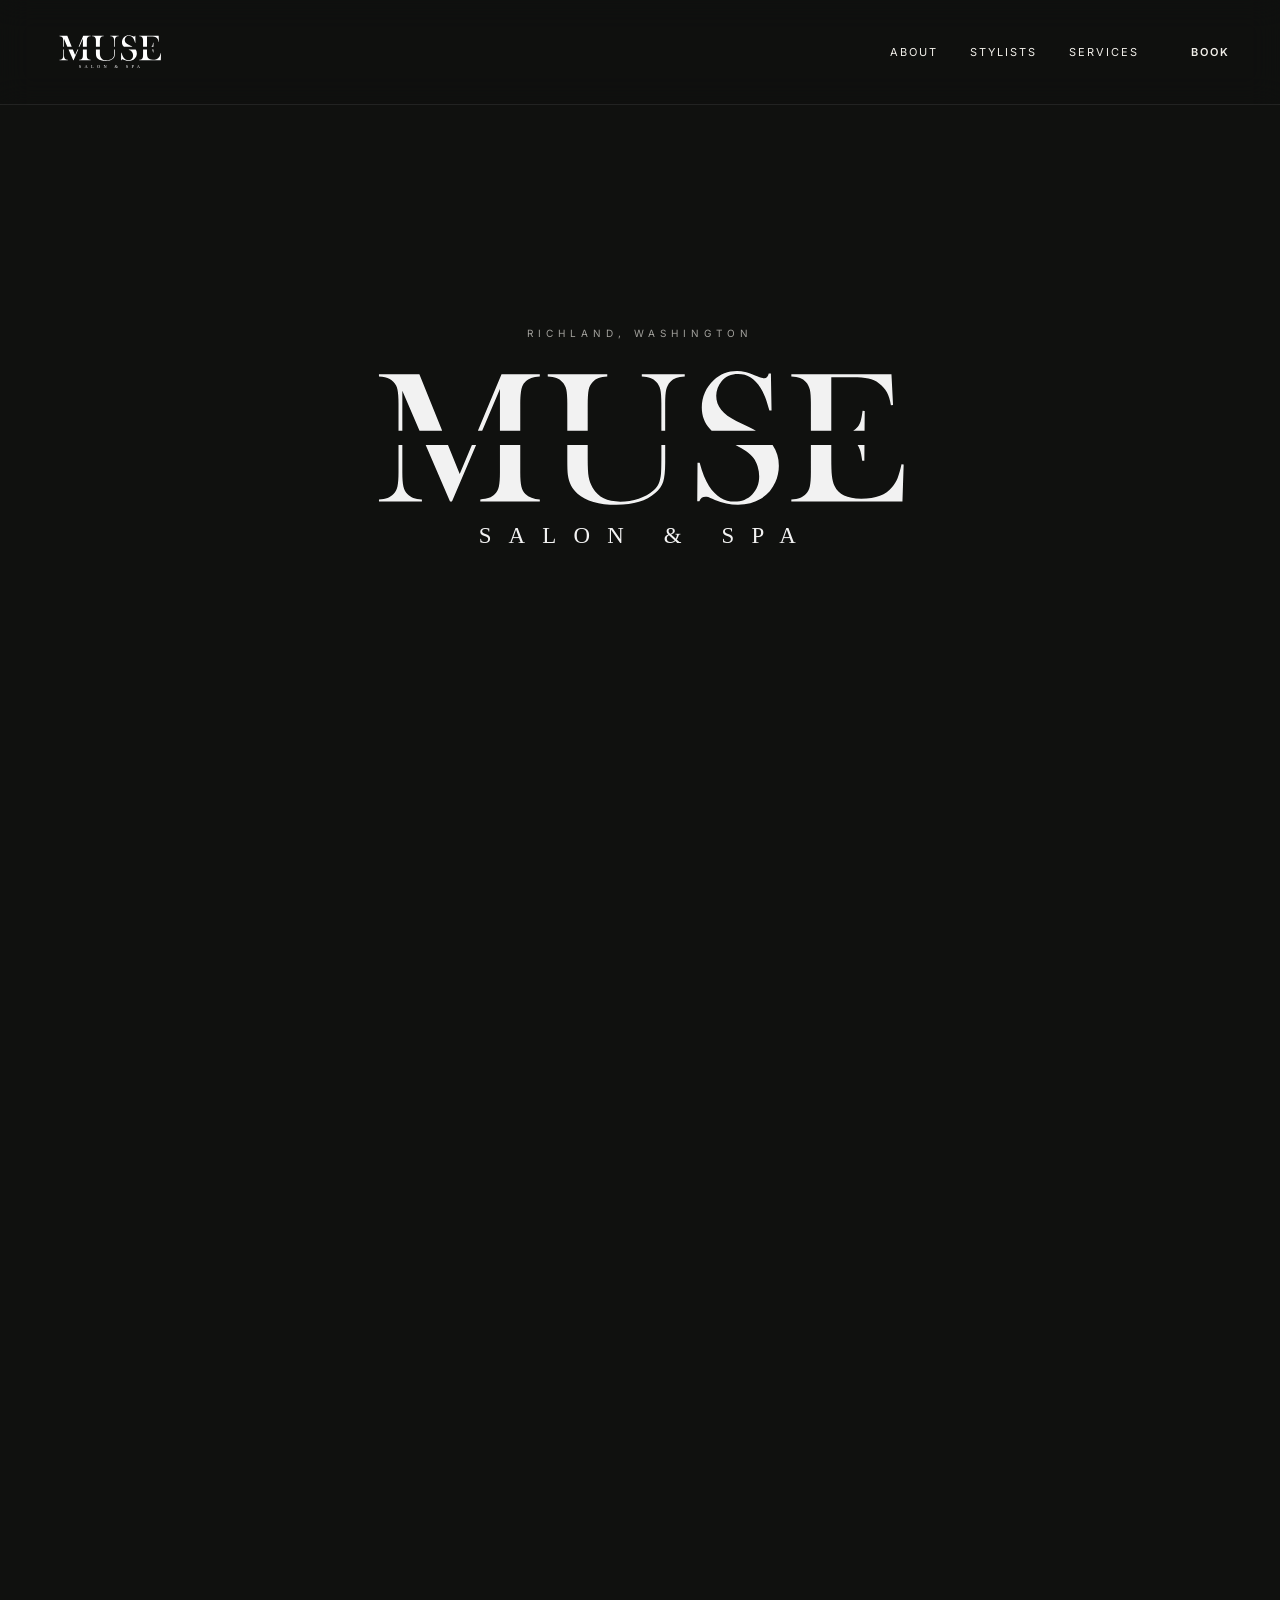
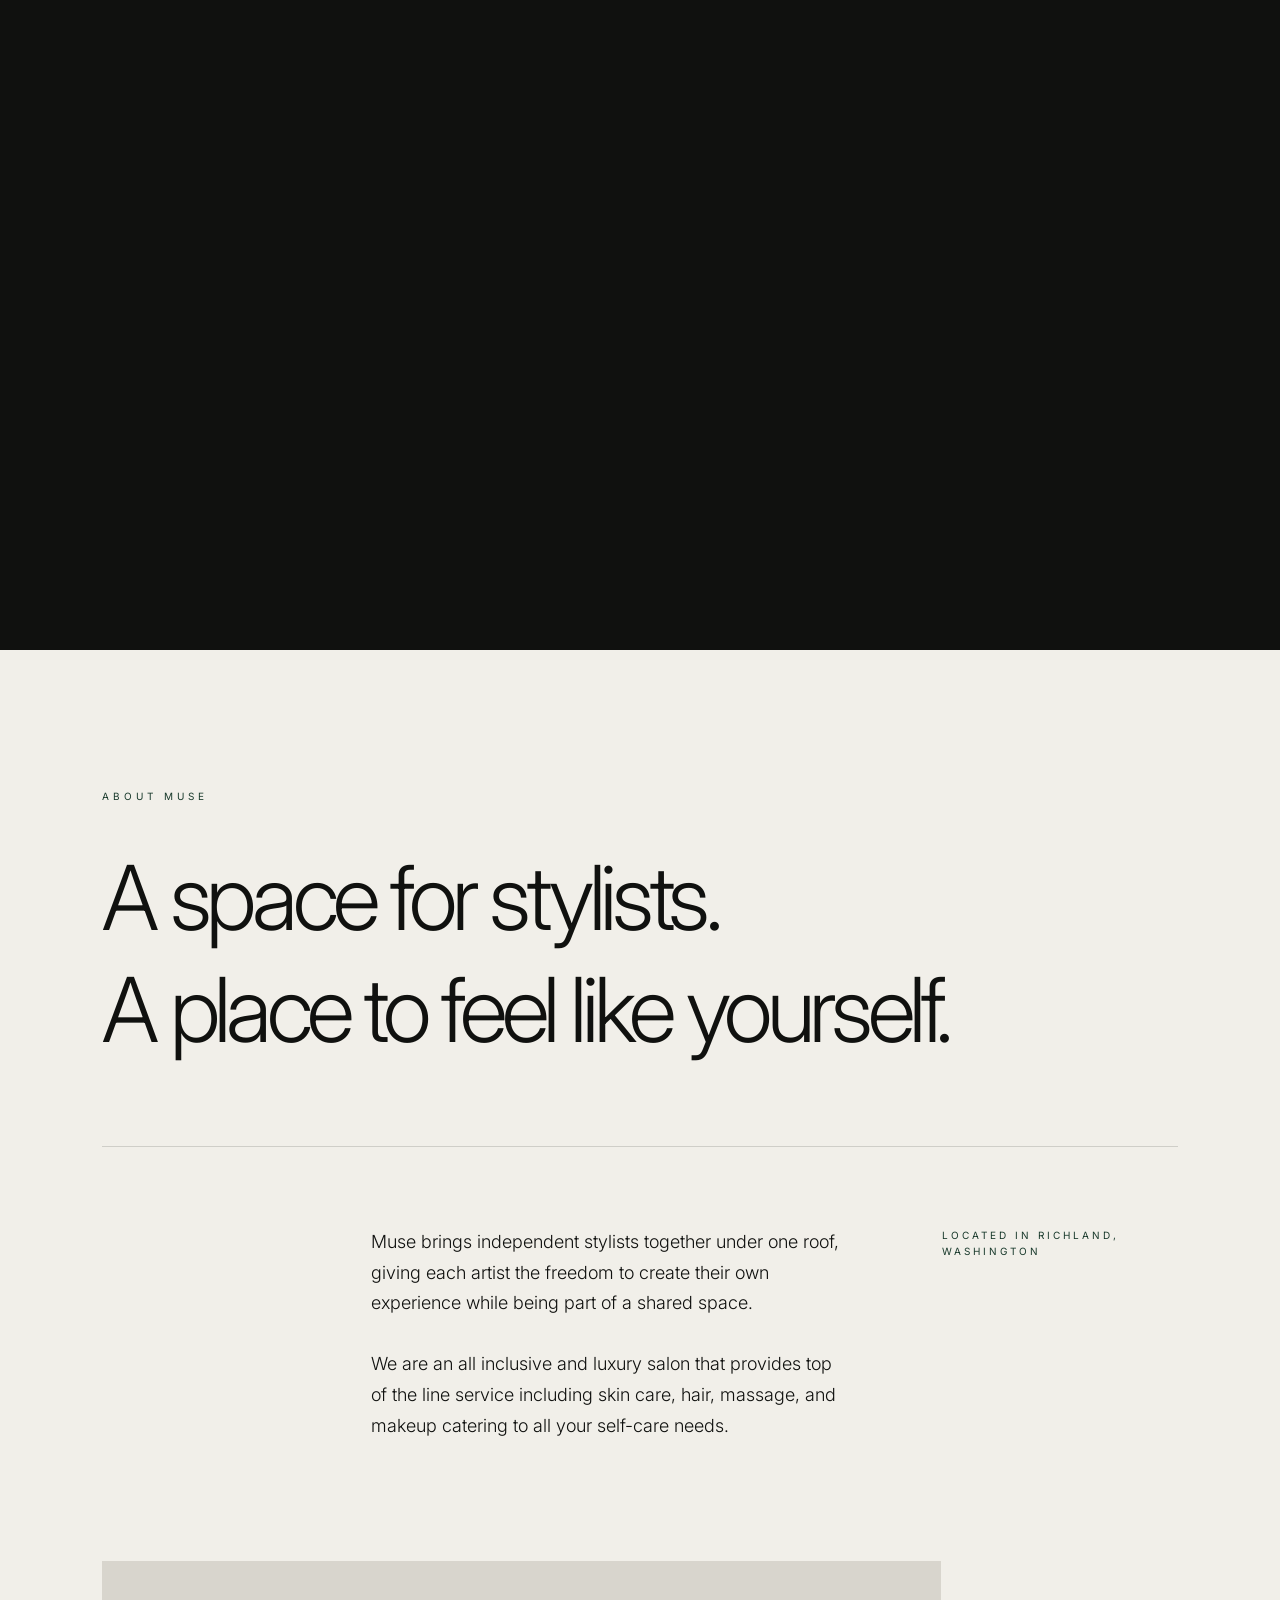
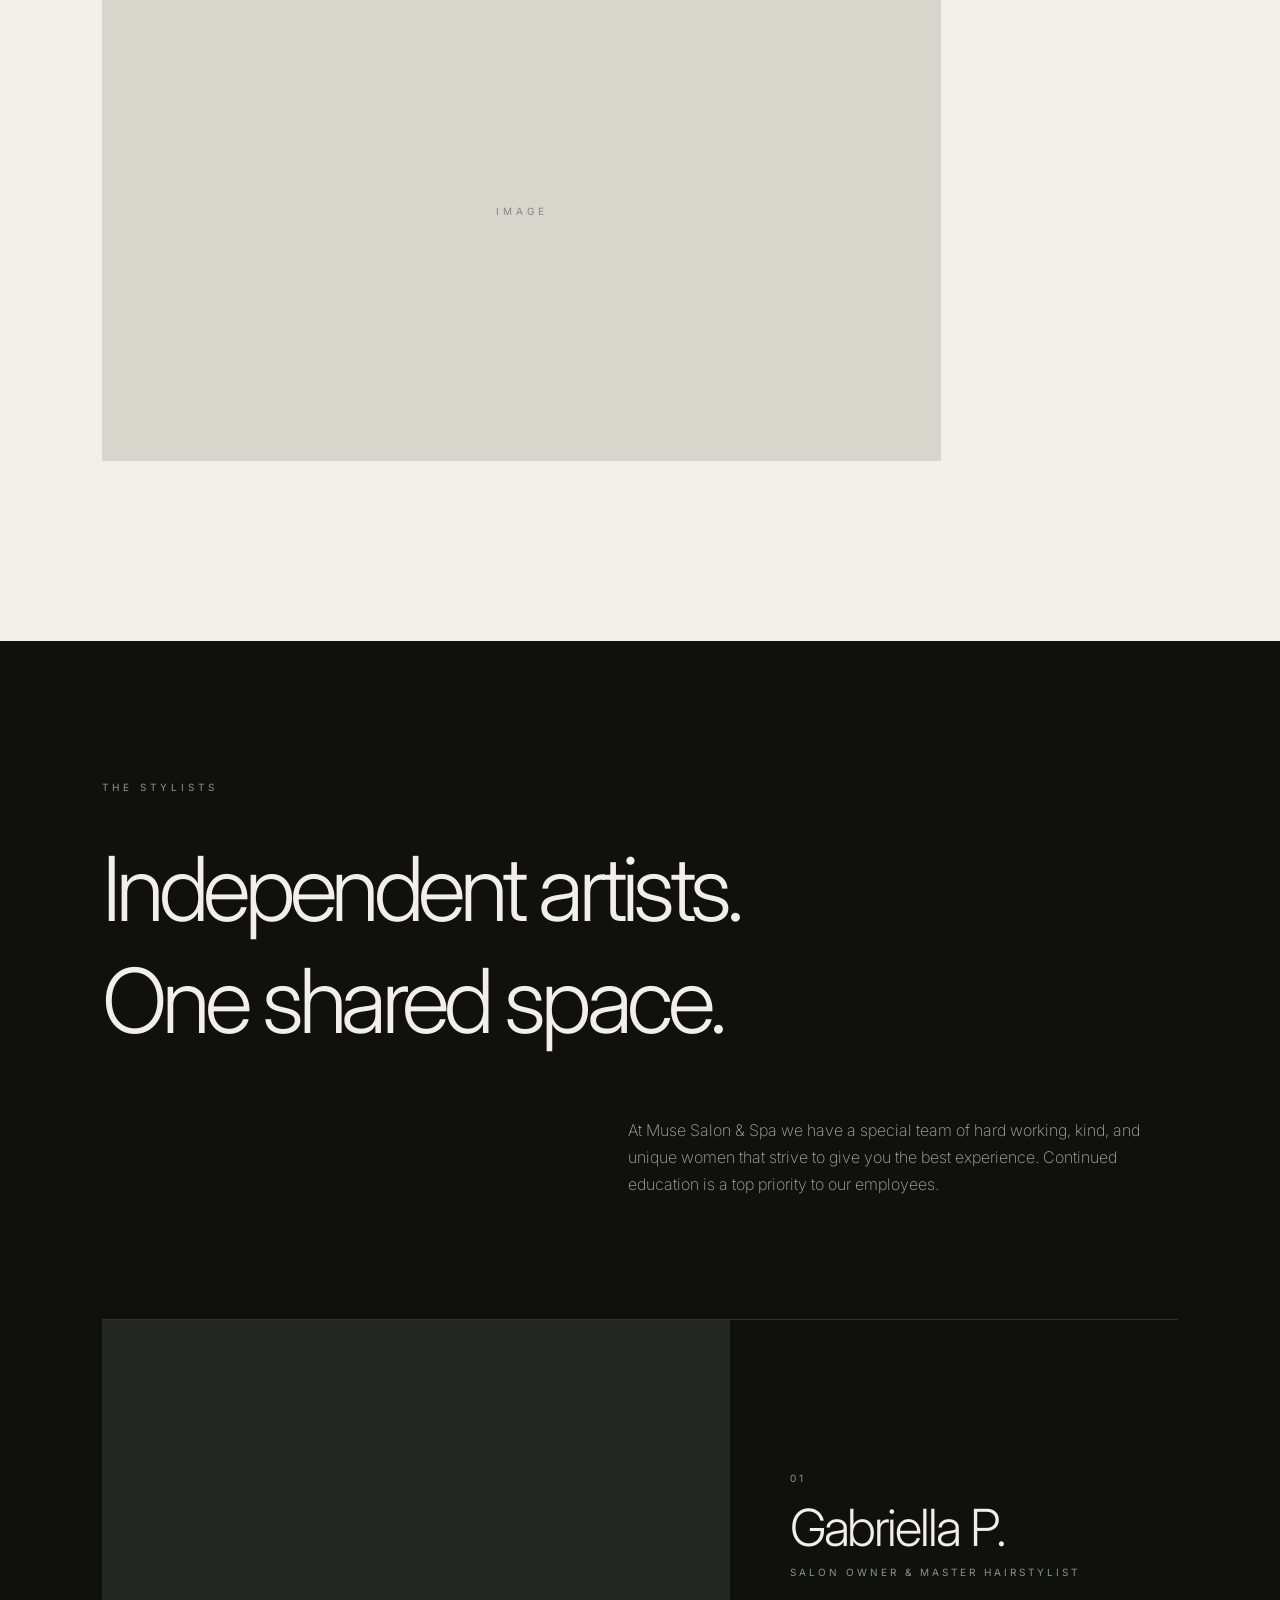
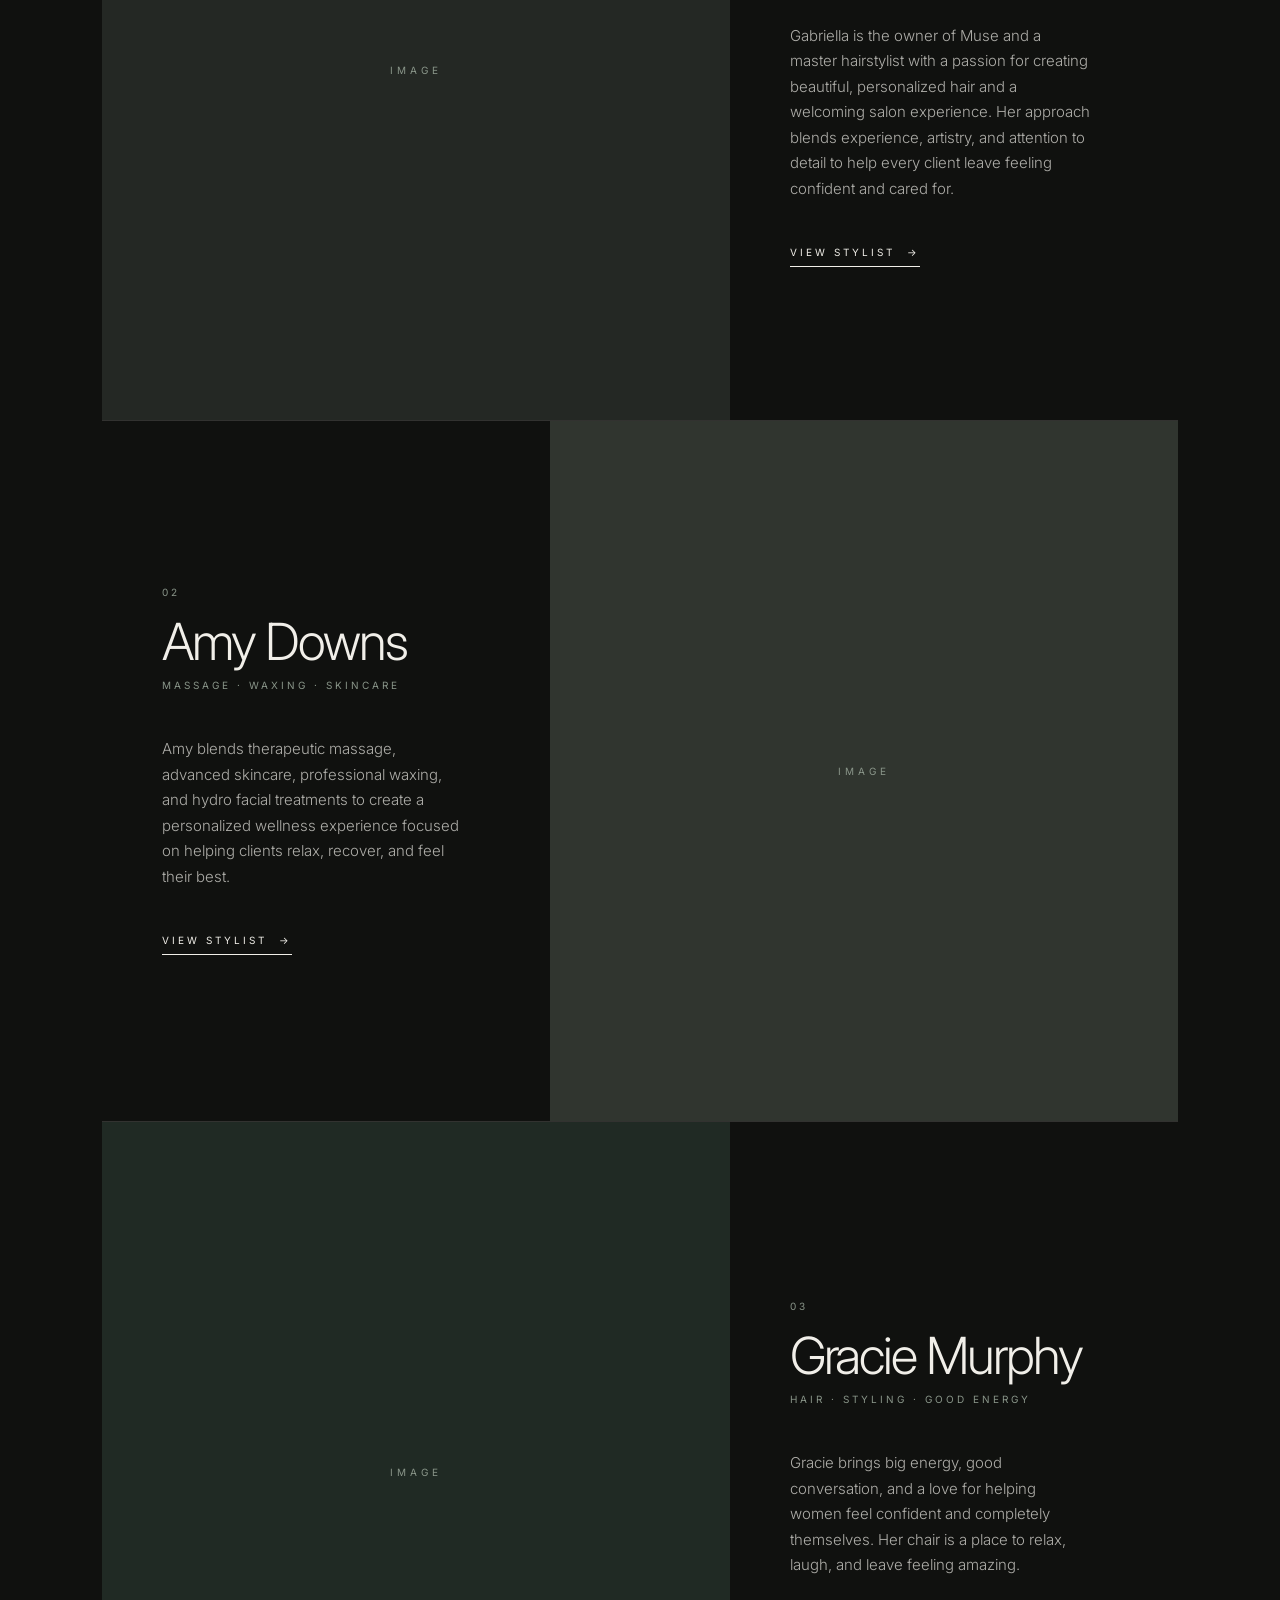
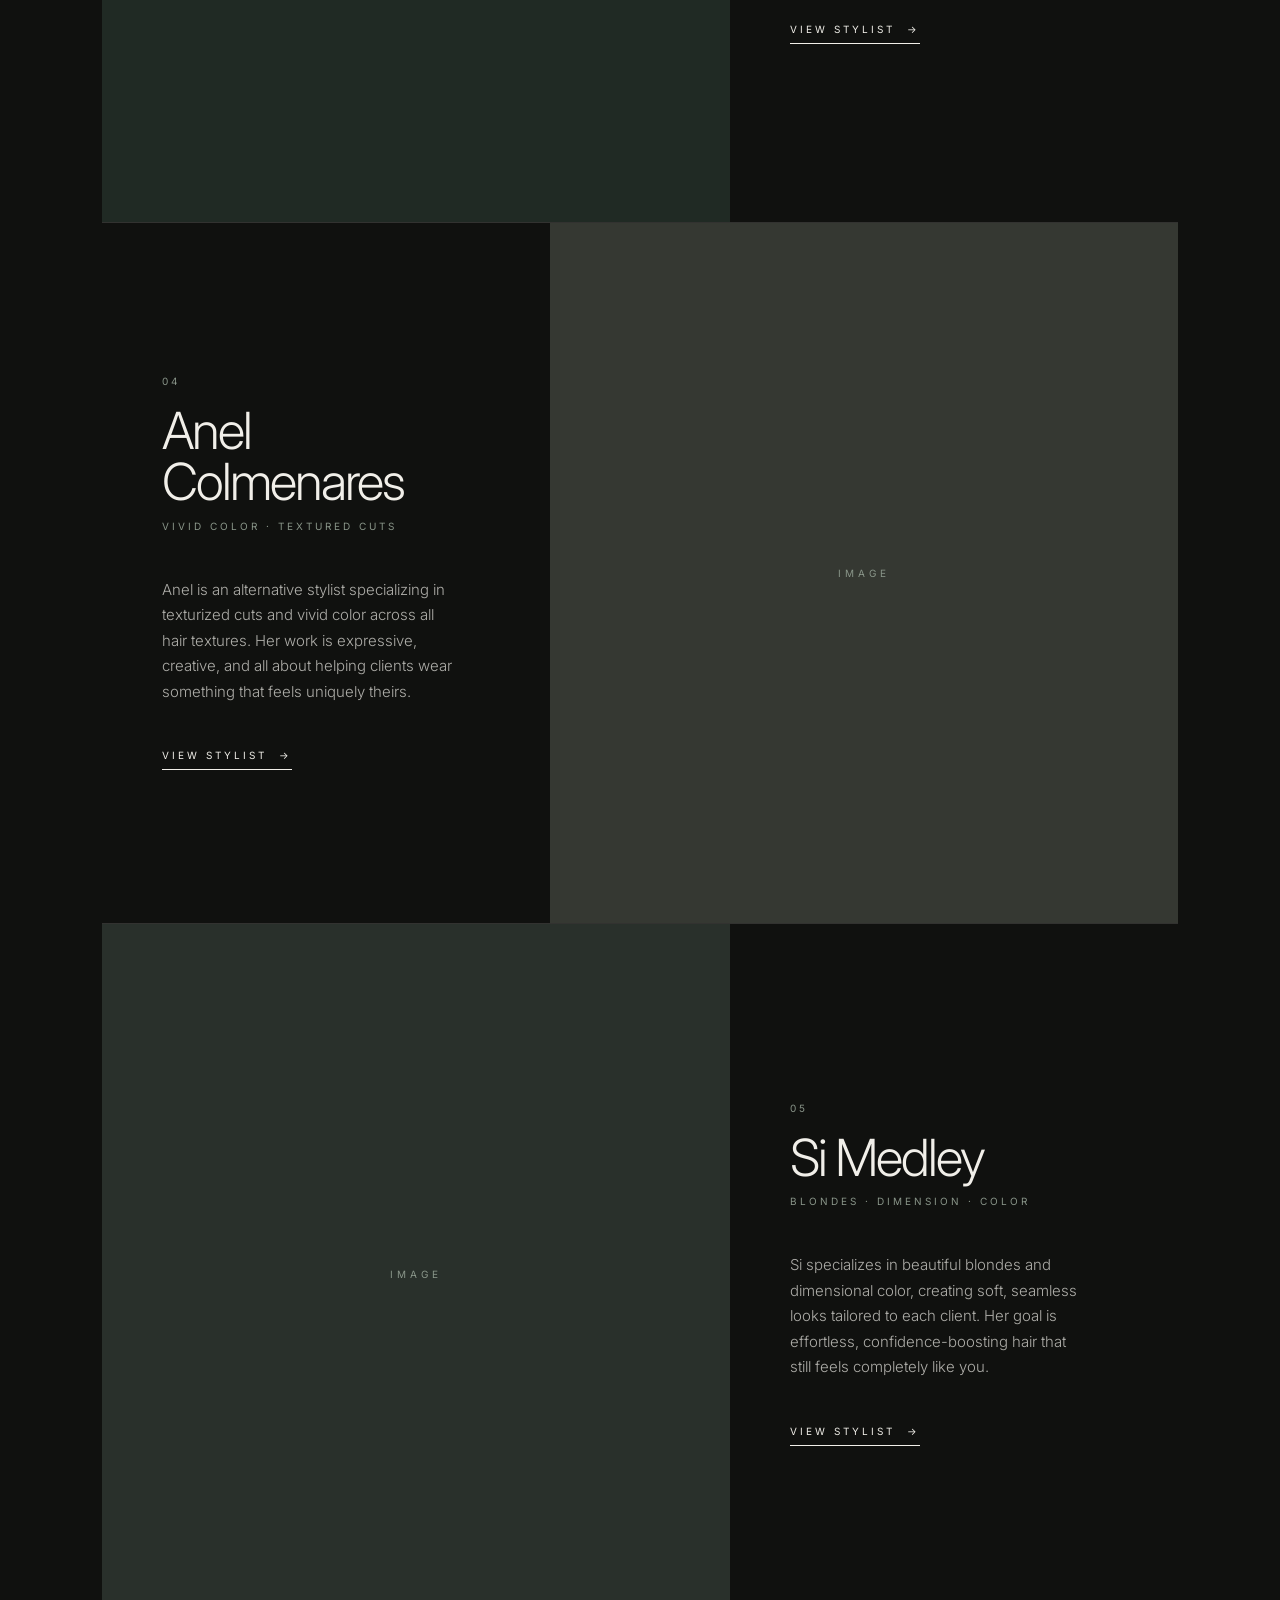
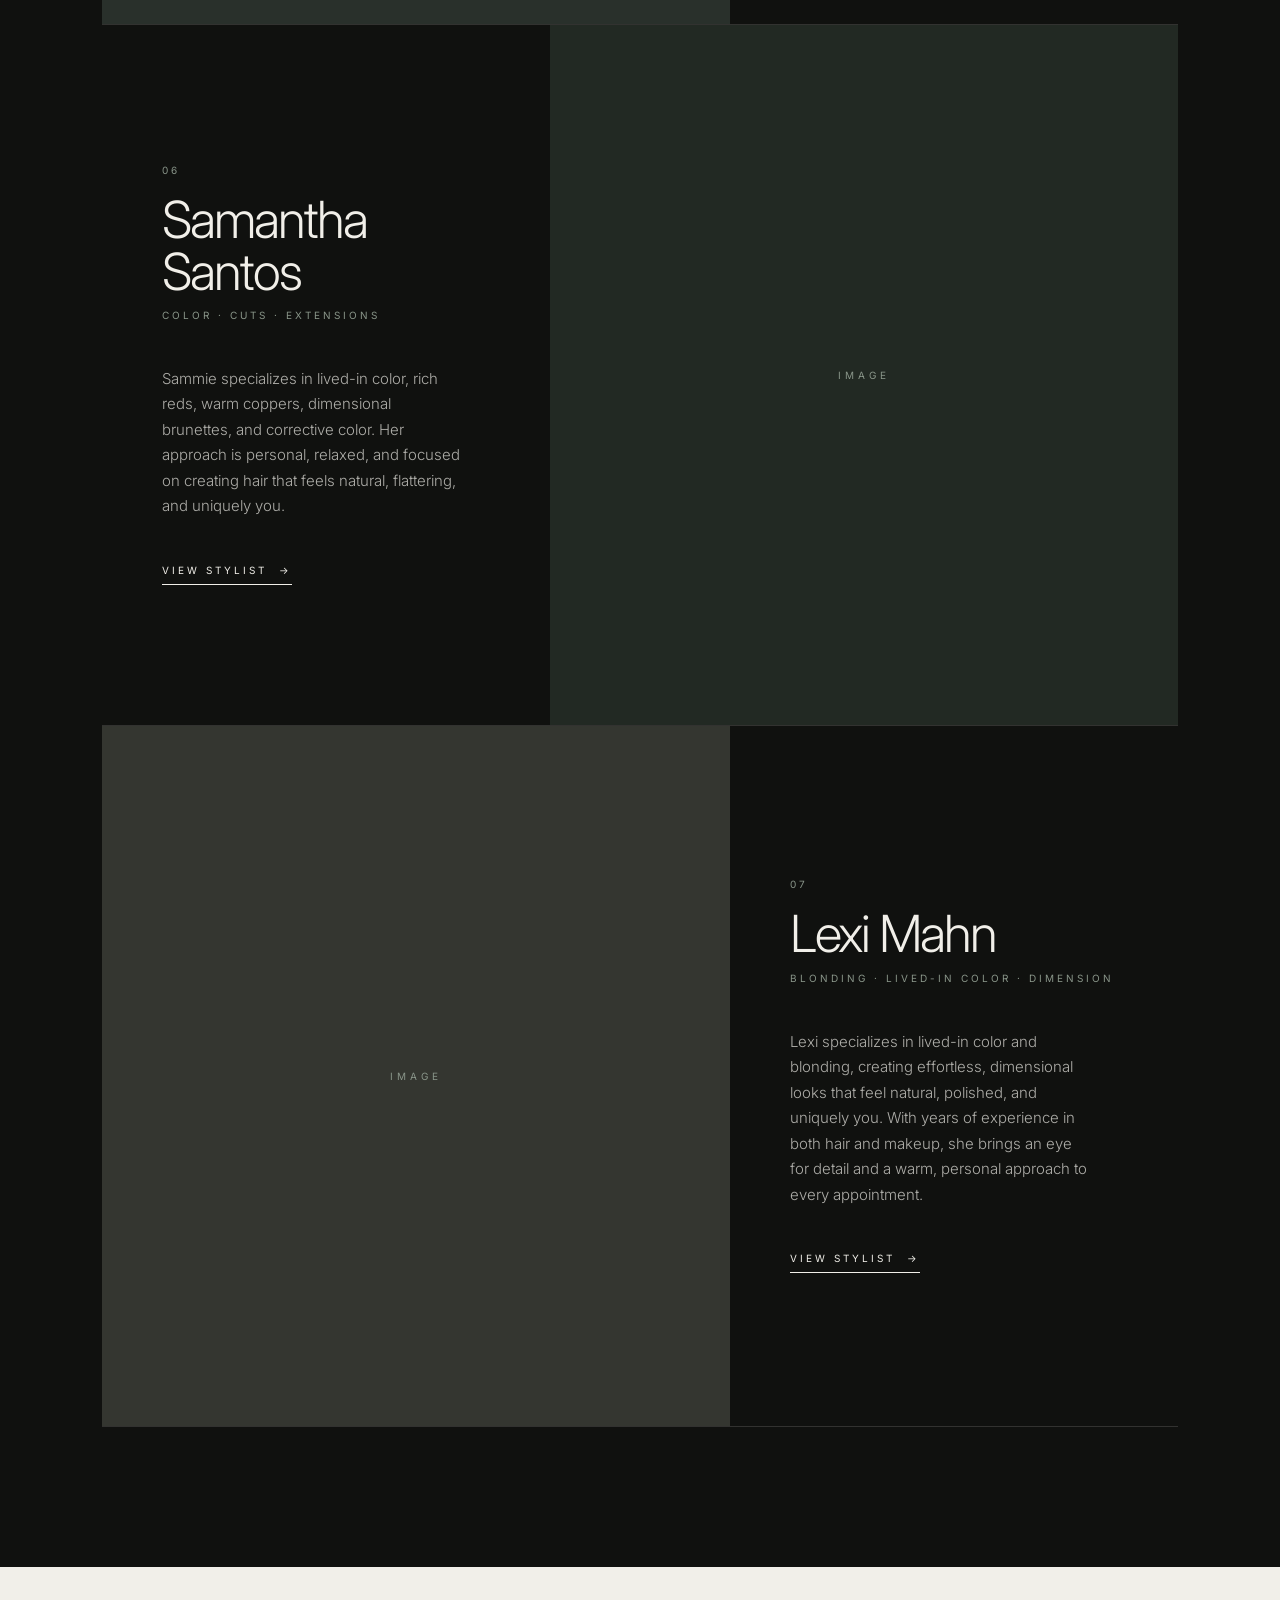
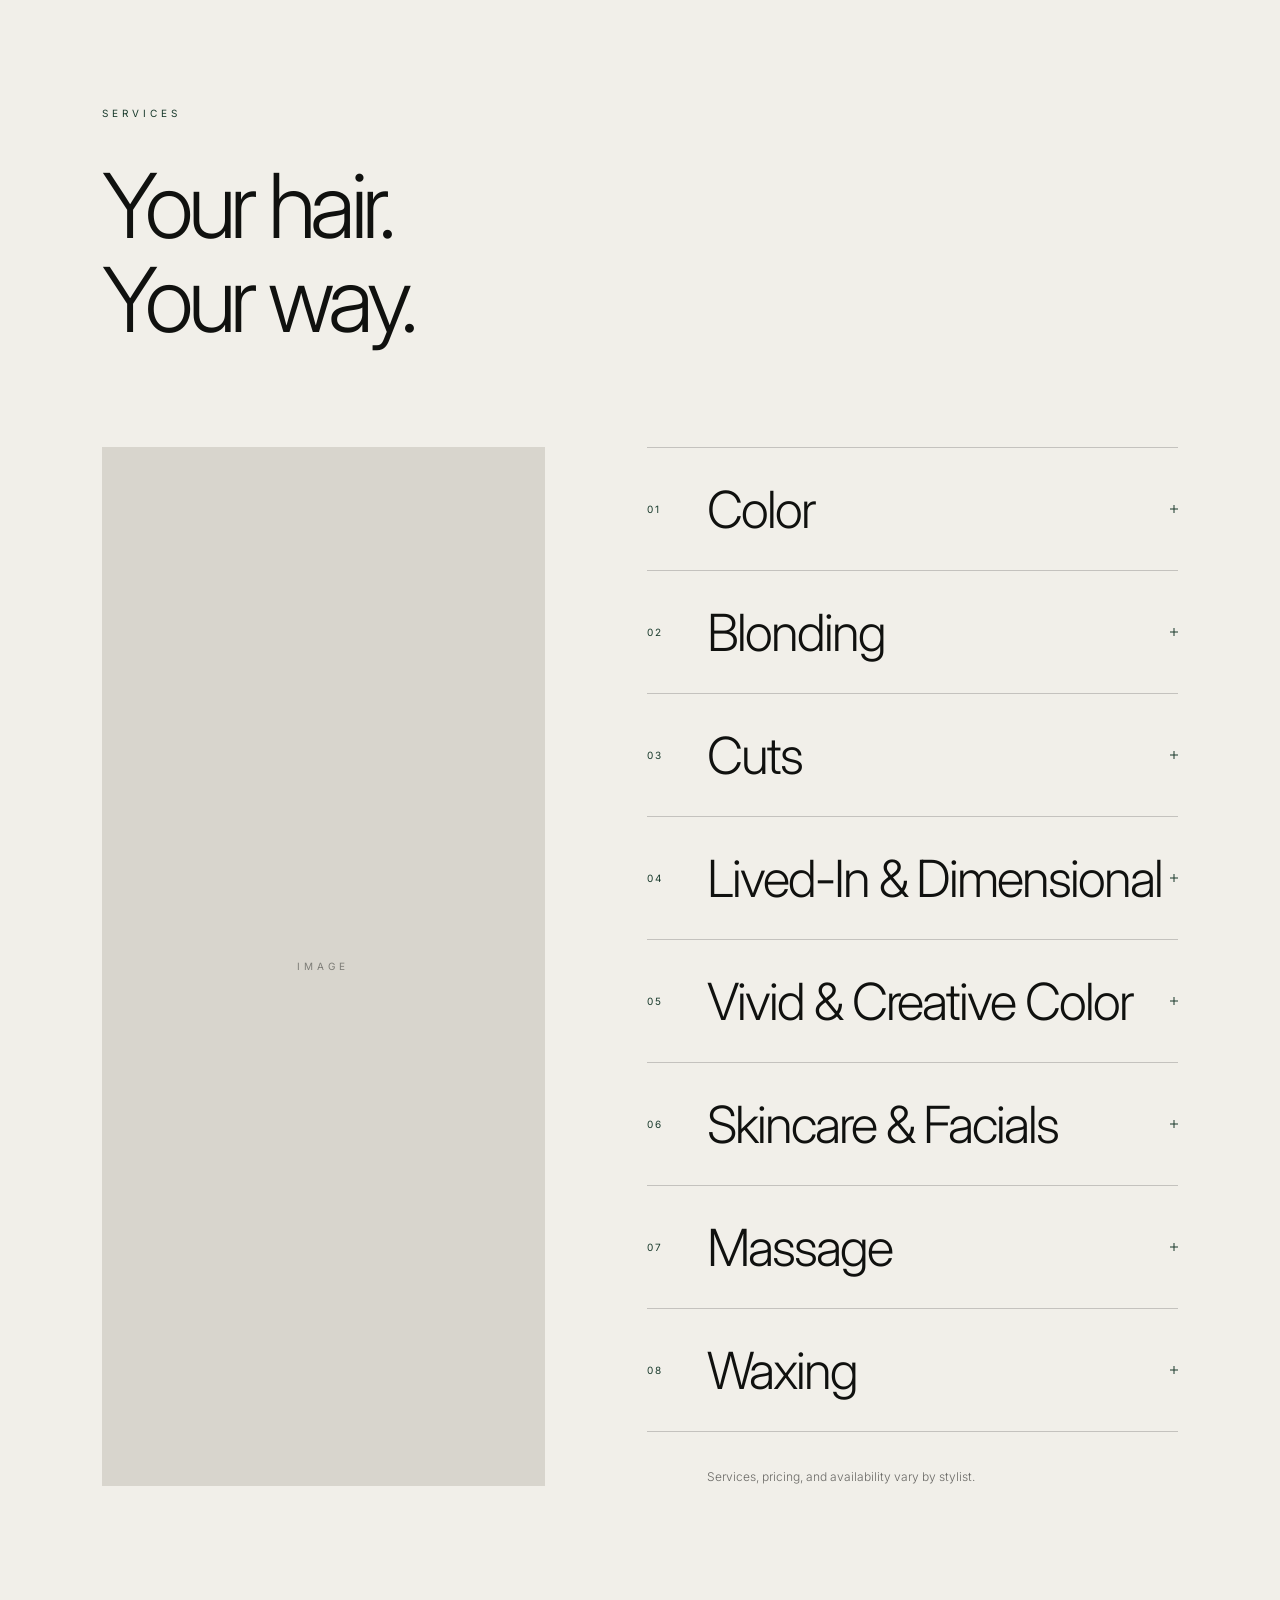
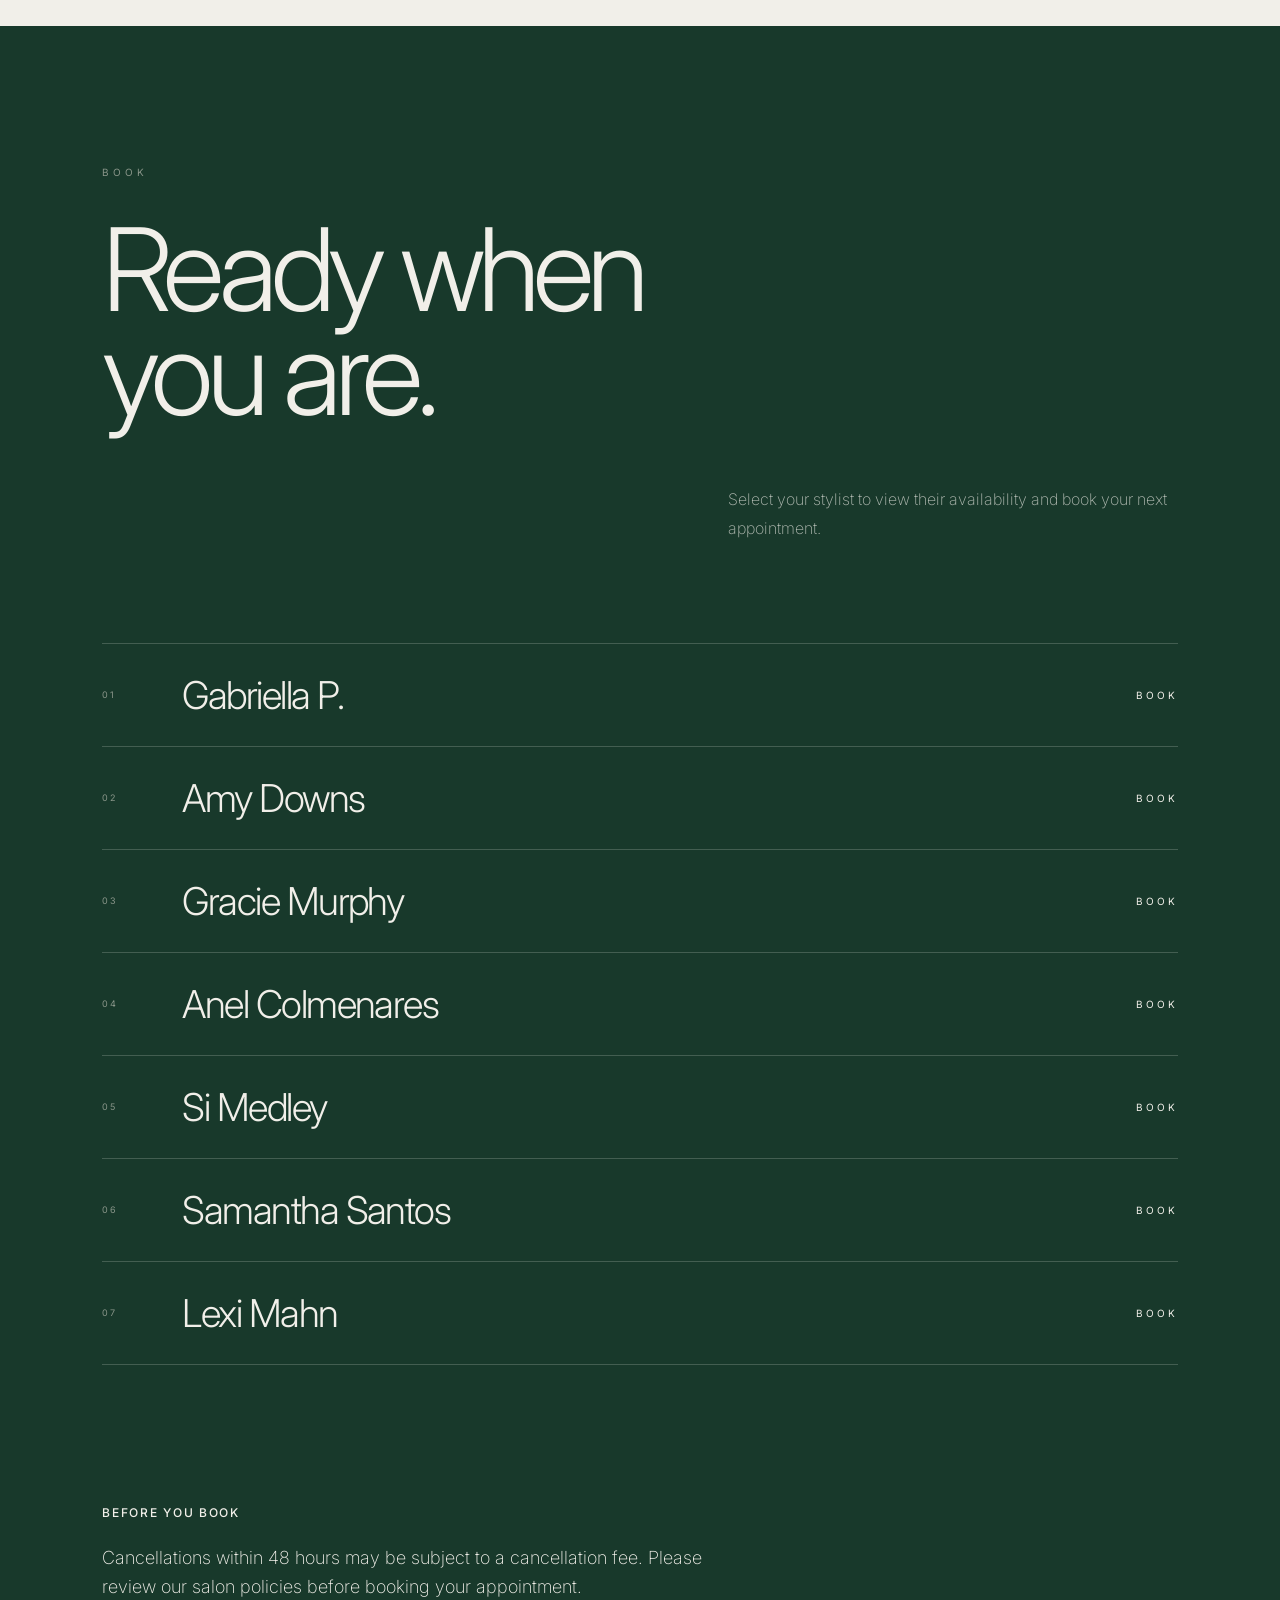
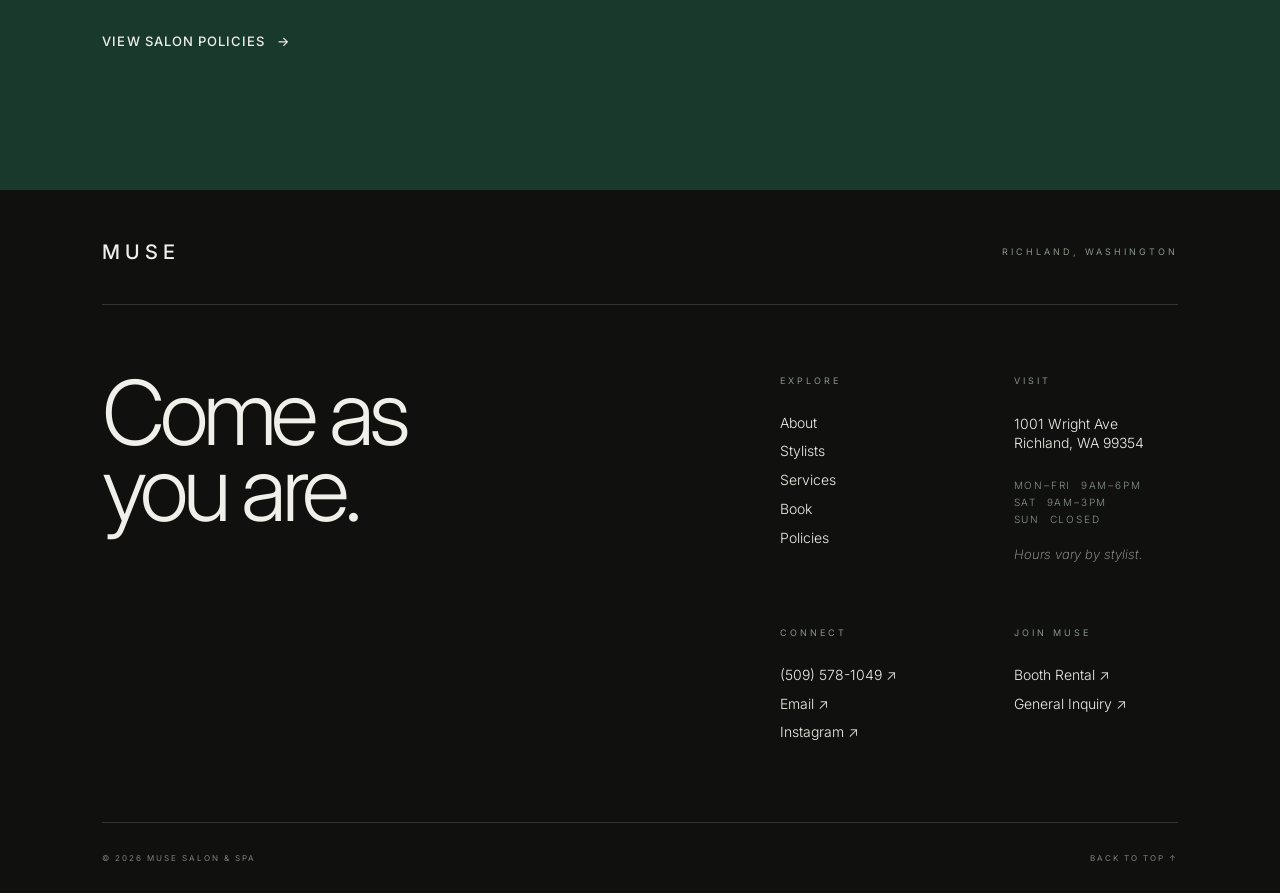
==== commit 9ca8ff33: "Update services accordian and stylist pages" ====
--- a/index.html
+++ b/index.html
@@ -123,7 +123,7 @@
 
             <div class="stylist-list">
 
-                <article class="stylist-card">
+                <article class="stylist-card" id="gabriella-p">
             
                     <div class="stylist-image">
                         <span>IMAGE</span>
@@ -150,7 +150,7 @@
                 </article>
             
             
-                <article class="stylist-card">
+                <article class="stylist-card" id="amy-downs">
             
                     <div class="stylist-image">
                         <span>IMAGE</span>
@@ -177,7 +177,7 @@
                 </article>
             
             
-                <article class="stylist-card">
+                <article class="stylist-card" id="gracie-murphy">
             
                     <div class="stylist-image">
                         <span>IMAGE</span>
@@ -204,7 +204,7 @@
                 </article>
             
             
-                <article class="stylist-card">
+                <article class="stylist-card" id="anel-colmenares">
             
                     <div class="stylist-image">
                         <span>IMAGE</span>
@@ -230,7 +230,7 @@
             
                 </article>
 
-                <article class="stylist-card">
+                <article class="stylist-card" id="si-medley">
 
                     <div class="stylist-image">
                         <span>IMAGE</span>
@@ -256,7 +256,7 @@
                 
                 </article>
                 
-                <article class="stylist-card">
+                <article class="stylist-card" id="samantha-santos">
                 
                     <div class="stylist-image">
                         <span>IMAGE</span>
@@ -282,7 +282,7 @@
                 
                 </article>
                 
-                <article class="stylist-card">
+                <article class="stylist-card" id="lexi-mahn">
                 
                     <div class="stylist-image">
                         <span>IMAGE</span>
@@ -294,42 +294,14 @@
                         <h3>Lexi Mahn</h3>
                 
                         <p class="stylist-specialties">
-                             ·  · 
+                            BLONDING · LIVED-IN COLOR · DIMENSION
                         </p>
                 
                         <p class="stylist-description">
-                            Independent stylist at Muse offering personalized
-                            hair services and an individual approach.
-                        </p>
-                
-                        <a  class="stylist-link">
-                            VIEW STYLIST <span>→</span>
-                        </a>
-                    </div>
-                
-                </article>
-                
-                <article class="stylist-card">
-                
-                    <div class="stylist-image">
-                        <span>IMAGE</span>
-                    </div>
-                
-                    <div class="stylist-info">
-                        <p class="stylist-number">08</p>
-                
-                        <h3>LaTroy Mangum</h3>
-                
-                        <p class="stylist-specialties">
-                             ·  · 
-                        </p>
-                
-                        <p class="stylist-description">
-                            Independent stylist at Muse offering personalized
-                            hair services and an individual approach.
-                        </p>
-                
-                        <a  class="stylist-link">
+                            Lexi specializes in lived-in color and blonding, creating effortless, dimensional looks that feel natural, polished, and uniquely you. With years of experience in both hair and makeup, she brings an eye for detail and a warm, personal approach to every appointment.
+                        </p>
+                
+                        <a href="stylists/lexi-mahn.html" class="stylist-link">
                             VIEW STYLIST <span>→</span>
                         </a>
                     </div>
@@ -359,35 +331,230 @@
 
                 <div class="services-list">
 
-                    <div class="service-item">
-                        <span>01</span>
-                        <h3>Color</h3>
-                        <span class="service-arrow">→</span>
-                    </div>
-
-                    <div class="service-item">
-                        <span>02</span>
-                        <h3>Cuts</h3>
-                        <span class="service-arrow">→</span>
-                    </div>
-
-                    <div class="service-item">
-                        <span>03</span>
-                        <h3>Extensions</h3>
-                        <span class="service-arrow">→</span>
-                    </div>
-
-                    <div class="service-item">
-                        <span>04</span>
-                        <h3>Styling</h3>
-                        <span class="service-arrow">→</span>
-                    </div>
-
-                    <div class="service-item">
-                        <span>05</span>
-                        <h3>Treatments</h3>
-                        <span class="service-arrow">→</span>
-                    </div>
+                    <!-- COLOR -->
+
+                    <div class="service-group">
+
+                        <button class="service-item" type="button">
+                            <span>01</span>
+                            <h3>Color</h3>
+                            <span class="service-arrow" aria-hidden="true"></span>
+                        </button>
+
+                        <div class="service-stylists">
+
+                            <a href="#samantha-santos">
+                                <span>Sammie Santos</span>
+                                <span>→</span>
+                            </a>
+
+                            <a href="#anel-colmenares">
+                                <span>Anel Colmenares</span>
+                                <span>→</span>
+                            </a>
+
+                            <a href="#si-medley">
+                                <span>Si Medley</span>
+                                <span>→</span>
+                            </a>
+
+                            <a href="#lexi-mahn">
+                                <span>Lexi Mahn</span>
+                                <span>→</span>
+                            </a>
+
+                            <a href="#gracie-murphy">
+                                <span>Gracie Murphy</span>
+                                <span>→</span>
+                            </a>
+
+                        </div>
+
+                    </div>
+
+
+                    <!-- BLONDING -->
+
+                    <div class="service-group">
+
+                        <button class="service-item" type="button">
+                            <span>02</span>
+                            <h3>Blonding</h3>
+                            <span class="service-arrow"aria-hidden="true"></span>
+                        </button>
+
+                        <div class="service-stylists">
+
+                            <a href="#si-medley">
+                                <span>Si Medley</span>
+                                <span>→</span>
+                            </a>
+
+                            <a href="#lexi-mahn">
+                                <span>Lexi Mahn</span>
+                                <span>→</span>
+                            </a>
+
+                            <a href="#samantha-santos">
+                                <span>Sammie Santos</span>
+                                <span>→</span>
+                            </a>
+
+                        </div>
+
+                    </div>
+
+
+                    <!-- CUTS -->
+
+                    <div class="service-group">
+
+                        <button class="service-item" type="button">
+                            <span>03</span>
+                            <h3>Cuts</h3>
+                            <span class="service-arrow" aria-hidden="true"></span>
+                        </button>
+
+                        <div class="service-stylists">
+
+                            <a href="#samantha-santos">
+                                <span>Sammie Santos</span>
+                                <span>→</span>
+                            </a>
+
+                            <a href="#anel-colmenares">
+                                <span>Anel Colmenares</span>
+                                <span>→</span>
+                            </a>
+
+                            <a href="#gracie-murphy">
+                                <span>Gracie Murphy</span>
+                                <span>→</span>
+                            </a>
+
+                        </div>
+
+                    </div>
+
+                    <!-- LIVED-IN & DIMENSIONAL -->
+
+                    <div class="service-group">
+
+                        <button class="service-item" type="button">
+                            <span>04</span>
+                            <h3>Lived-In &amp; Dimensional</h3>
+                            <span class="service-arrow" aria-hidden="true"></span>
+                        </button>
+
+                        <div class="service-stylists">
+
+                            <a href="#samantha-santos">
+                                <span>Sammie Santos</span>
+                                <span>→</span>
+                            </a>
+
+                            <a href="#si-medley">
+                                <span>Si Medley</span>
+                                <span>→</span>
+                            </a>
+
+                            <a href="#lexi-mahn">
+                                <span>Lexi Mahn</span>
+                                <span>→</span>
+                            </a>
+
+                        </div>
+
+                    </div>
+
+
+                    <!-- VIVID & CREATIVE COLOR -->
+
+                    <div class="service-group">
+
+                        <button class="service-item" type="button">
+                            <span>05</span>
+                            <h3>Vivid &amp; Creative Color</h3>
+                            <span class="service-arrow" aria-hidden="true"></span>
+                        </button>
+
+                        <div class="service-stylists">
+
+                            <a href="#anel-colmenares">
+                                <span>Anel Colmenares</span>
+                                <span>→</span>
+                            </a>
+
+                        </div>
+
+                    </div>
+
+
+                    <!-- SKINCARE & FACIALS -->
+
+                    <div class="service-group">
+
+                        <button class="service-item" type="button">
+                            <span>06</span>
+                            <h3>Skincare &amp; Facials</h3>
+                            <span class="service-arrow" aria-hidden="true"></span>
+                        </button>
+
+                        <div class="service-stylists">
+
+                            <a href="#amy-downs">
+                                <span>Amy Downs</span>
+                                <span>→</span>
+                            </a>
+
+                        </div>
+
+                    </div>
+
+
+                    <!-- MASSAGE -->
+
+                    <div class="service-group">
+
+                        <button class="service-item" type="button">
+                            <span>07</span>
+                            <h3>Massage</h3>
+                            <span class="service-arrow" aria-hidden="true"></span>
+                        </button>
+
+                        <div class="service-stylists">
+
+                            <a href="#amy-downs">
+                                <span>Amy Downs</span>
+                                <span>→</span>
+                            </a>
+
+                        </div>
+
+                    </div>
+
+
+                    <!-- WAXING -->
+
+                    <div class="service-group">
+
+                        <button class="service-item" type="button">
+                            <span>08</span>
+                            <h3>Waxing</h3>
+                            <span class="service-arrow" aria-hidden="true"></span>
+                        </button>
+
+                        <div class="service-stylists">
+
+                            <a href="#amy-downs">
+                                <span>Amy Downs</span>
+                                <span>→</span>
+                            </a>
+
+                        </div>
+
+                    </div>
+
 
                     <p class="services-note">
                         Services, pricing, and availability vary by stylist.
@@ -418,51 +585,66 @@
 
             <div class="book-list">
 
-                <a href="https://www.instagram.com/glamourbygabby/" class="book-item">
+                <a href="https://www.instagram.com/glamourbygabby/" class="book-item"
+                target="_blank"
+                rel="noopener noreferrer"
+                >
                     <span class="book-number">01</span>
                     <span class="book-name">Gabriella P.</span>
                     <span class="book-action">BOOK</span>
                 </a>
 
-                <a href="https://amydmassagetherapistandbodywaxing.com/" class="book-item">
+                <a href="https://amydmassagetherapistandbodywaxing.com/" class="book-item"
+                target="_blank"
+                rel="noopener noreferrer"
+                >
                     <span class="book-number">02</span>
                     <span class="book-name">Amy Downs</span>
                     <span class="book-action">BOOK</span>
                 </a>
 
-                <a href="https://www.instagram.com/hairbygrizz/" class="book-item">
+                <a href="https://www.instagram.com/hairbygrizz/" class="book-item"
+                target="_blank"
+                rel="noopener noreferrer"
+                >
                     <span class="book-number">03</span>
                     <span class="book-name">Gracie Murphy</span>
                     <span class="book-action">BOOK</span>
                 </a>
 
-                <a href="https://www.instagram.com/vanitasaltered/" class="book-item">
+                <a href="https://www.instagram.com/vanitasaltered/" class="book-item"
+                target="_blank"
+                rel="noopener noreferrer"
+                >
                     <span class="book-number">04</span>
                     <span class="book-name">Anel Colmenares</span>
                     <span class="book-action">BOOK</span>
                 </a>
 
-                <a href="https://www.instagram.com/styles.by.si/" class="book-item">
+                <a href="https://www.instagram.com/styles.by.si/" class="book-item"
+                target="_blank"
+                rel="noopener noreferrer"
+                >
                     <span class="book-number">05</span>
                     <span class="book-name">Si Medley</span>
                     <span class="book-action">BOOK</span>
                 </a>
 
-                <a href="https://smgbeauty.glossgenius.com/" class="book-item">
+                <a href="https://smgbeauty.glossgenius.com/" class="book-item"
+                target="_blank"
+                rel="noopener noreferrer"
+                >
                     <span class="book-number">06</span>
                     <span class="book-name">Samantha Santos</span>
                     <span class="book-action">BOOK</span>
                 </a>
 
-                <a " class="book-item">
+                <a href="https://www.instagram.com/lexi.luxe.beauty/" class="book-item"
+                target="_blank"
+                rel="noopener noreferrer"
+                >
                     <span class="book-number">07</span>
                     <span class="book-name">Lexi Mahn</span>
-                    <span class="book-action">BOOK</span>
-                </a>
-
-                <a  class="book-item">
-                    <span class="book-number">08</span>
-                    <span class="book-name">LaTroy Mangum</span>
                     <span class="book-action">BOOK</span>
                 </a>
 
@@ -551,7 +733,10 @@
                         Email &#x2197;&#xFE0E;
                     </a>
 
-                    <a href="https://www.instagram.com/musesalonandspa.tc/">
+                    <a href="https://www.instagram.com/musesalonandspa.tc/"
+                        target="_blank"
+                        rel="noopener noreferrer"
+                        >
                         Instagram &#x2197;&#xFE0E;
                     </a>
                 </div>
--- a/style.css/style.css
+++ b/style.css/style.css
@@ -348,6 +348,11 @@
     transform: translateY(0);
 }
 
+
+.stylist-card.service-target {
+    transition: none;
+}
+
 .stylist-card:last-child {
     border-bottom: 1px solid rgba(241, 239, 233, 0.15);
 }
@@ -583,27 +588,141 @@
     border-top: 1px solid rgba(16, 17, 15, 0.2);
 }
 
+/* SERVICE ACCORDION */
+
+.service-group {
+    border-bottom: 1px solid rgba(16, 17, 15, 0.2);
+}
+
 .service-item {
+    width: 100%;
+
     display: grid;
     grid-template-columns: 60px 1fr auto;
     align-items: center;
 
     padding: 30px 0;
 
-    border-bottom: 1px solid rgba(16, 17, 15, 0.2);
-
-    transition: padding 0.35s ease;
+    border: 0;
+    background: transparent;
+
+    color: inherit;
+
+    text-align: left;
+    font-family: inherit;
+
+    cursor: pointer;
+}
+
+.service-item > span:first-child {
+    font-size: 10px;
+    letter-spacing: 0.18em;
+}
+
+.service-item h3 {
+    font-size: clamp(28px, 3vw, 44px);
+    font-weight: 200;
+
+    transition: transform 0.35s ease;
 }
 
 .service-arrow {
-    font-size: 18px;
+    position: relative;
+
+    width: 8px;
+    height: 8px;
+
+    display: block;
 
     transition: transform 0.35s ease;
 }
 
-.service-item:hover .service-arrow {
-    transform: translateX(8px);
-}
+.service-arrow::before,
+.service-arrow::after {
+    content: "";
+
+    position: absolute;
+    top: 50%;
+    left: 50%;
+
+    width: 8px;
+    height: 1px;
+
+    background: currentColor;
+
+    transform: translate(-50%, -50%);
+}
+
+.service-arrow::after {
+    transform: translate(-50%, -50%) rotate(90deg);
+}
+
+.service-group.open .service-arrow {
+    transform: rotate(45deg);
+}
+
+
+.service-item:hover h3 {
+    transform: translateX(12px);
+}
+
+
+/* OPEN SERVICE */
+
+.service-group.open .service-arrow {
+    transform: rotate(45deg);
+}
+
+
+/* STYLIST SUBMENU */
+
+.service-stylists {
+    max-height: 0;
+    overflow: hidden;
+
+    opacity: 0;
+
+    transition:
+        max-height 0.5s ease,
+        opacity 0.35s ease;
+}
+
+.service-group.open .service-stylists {
+    max-height: 400px;
+    opacity: 1;
+}
+
+.service-stylists a {
+    display: flex;
+    justify-content: space-between;
+    align-items: center;
+
+    margin-left: 60px;
+    padding: 18px 0;
+
+    border-top: 1px solid rgba(16, 17, 15, 0.1);
+
+    color: inherit;
+    text-decoration: none;
+
+    font-size: 13px;
+    font-weight: 300;
+    letter-spacing: 0.05em;
+}
+
+.service-stylists a span:last-child {
+    transition: transform 0.3s ease;
+}
+
+.service-stylists a:hover span:last-child {
+    transform: translateX(6px);
+}
+
+.service-stylists a:hover {
+    opacity: 0.6;
+}
+
+
 
 .service-item span {
     font-size: 9px;
@@ -1215,9 +1334,9 @@
 }
 
 .stylist-book-nav {
-    padding-bottom: 6px;
-
-    border-bottom: 1px solid rgba(241, 239, 233, 0.6);
+    padding-bottom: 0px;
+
+    
 }
 
 .stylist-hero {
@@ -1729,14 +1848,50 @@
         min-height: 500px;
     }
 
+    /* MOBILE SERVICES ACCORDION */
+
     .service-item {
-        grid-template-columns: 45px 1fr auto;
-        padding: 24px 0;
-
+        grid-template-columns: 40px 1fr auto;
+        padding: 22px 0;
     }
 
     .service-item h3 {
-        font-size: 36px
+        font-size: 24px;
+        line-height: 1.1;
+    }
+
+    .service-item > span:first-child {
+        font-size: 9px;
+        letter-spacing: 0.16em;
+    }
+
+    .service-arrow {
+        width: 9px;
+        height: 9px;
+    }
+
+    .service-arrow::before,
+    .service-arrow::after {
+        width: 9px;
+        height: 1px;
+    }
+
+    .service-stylists a {
+        margin-left: 40px;
+        padding: 15px 0;
+
+        font-size: 11px;
+        line-height: 1.4;
+    }
+
+    .service-stylists a span:last-child {
+        font-size: 12px;
+    }
+
+    .services-note {
+        margin-top: 28px;
+        font-size: 11px;
+        line-height: 1.6;
     }
 
     .services-note {
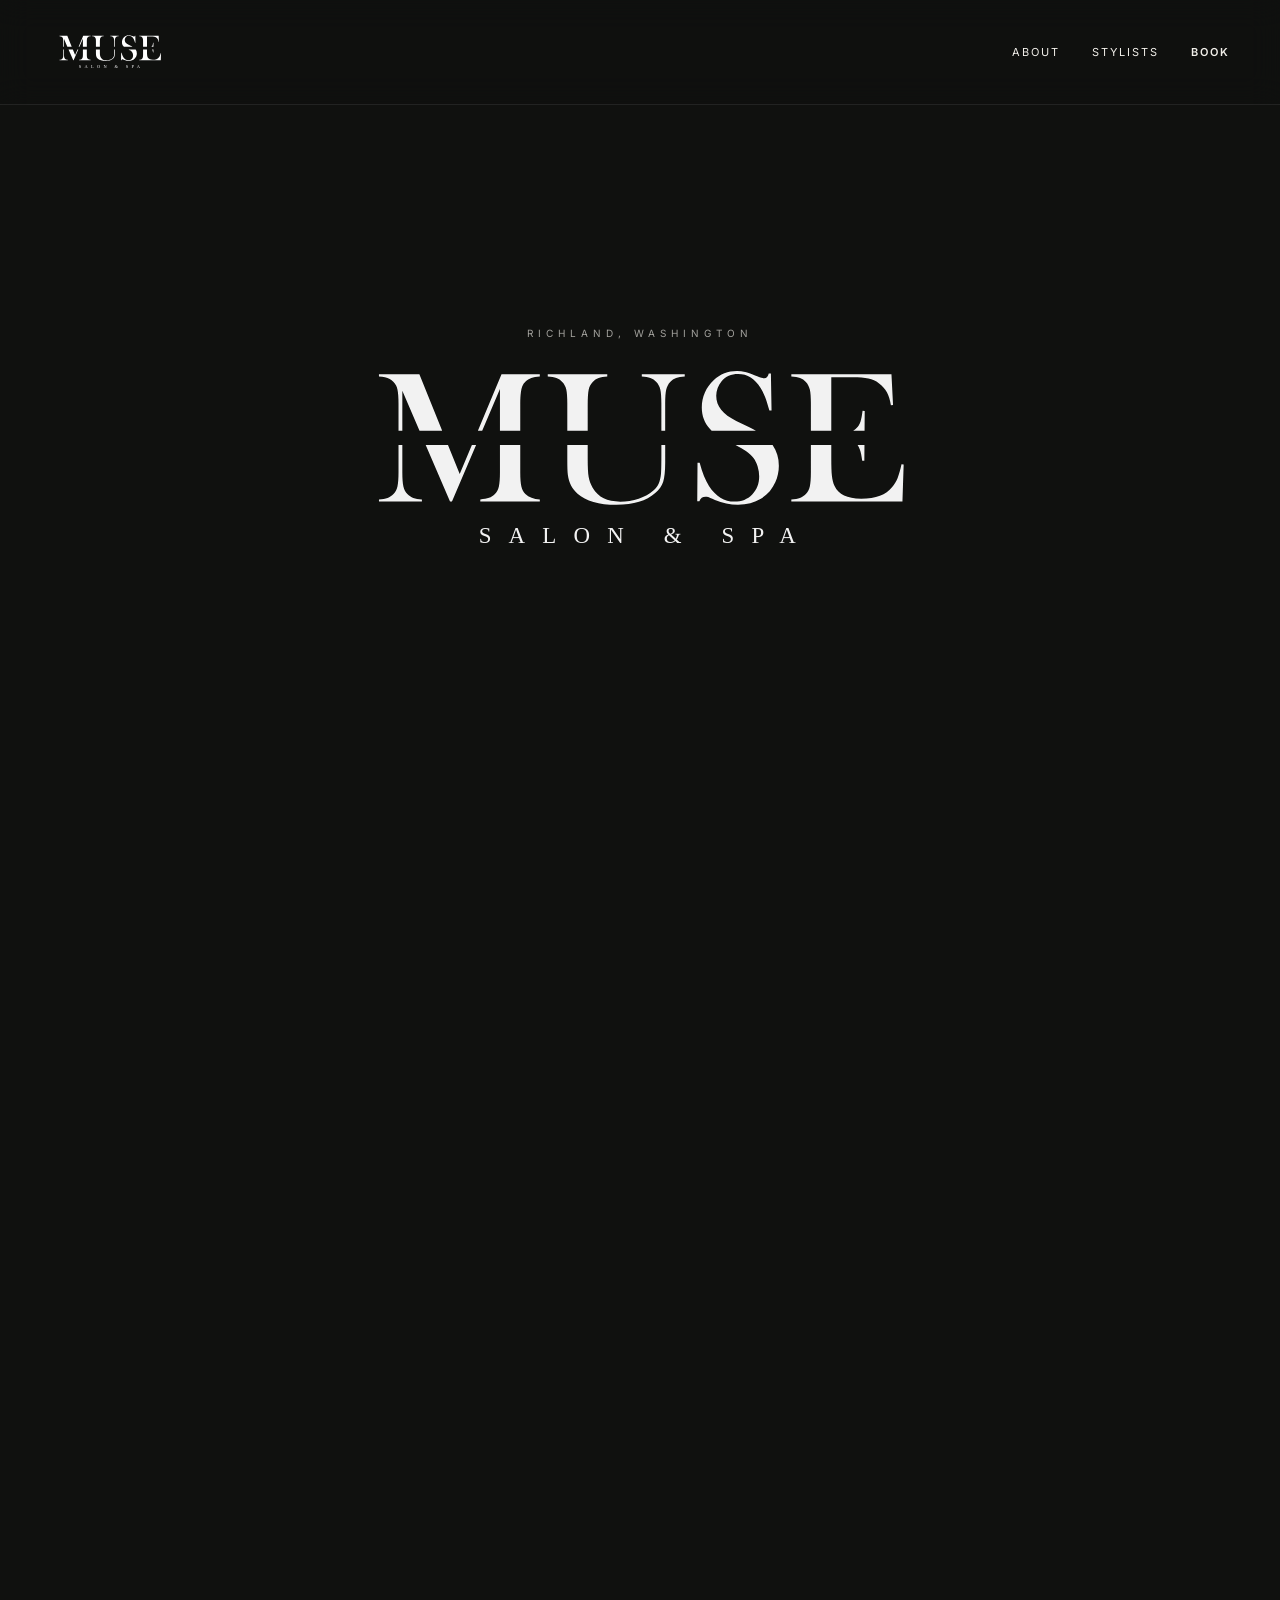
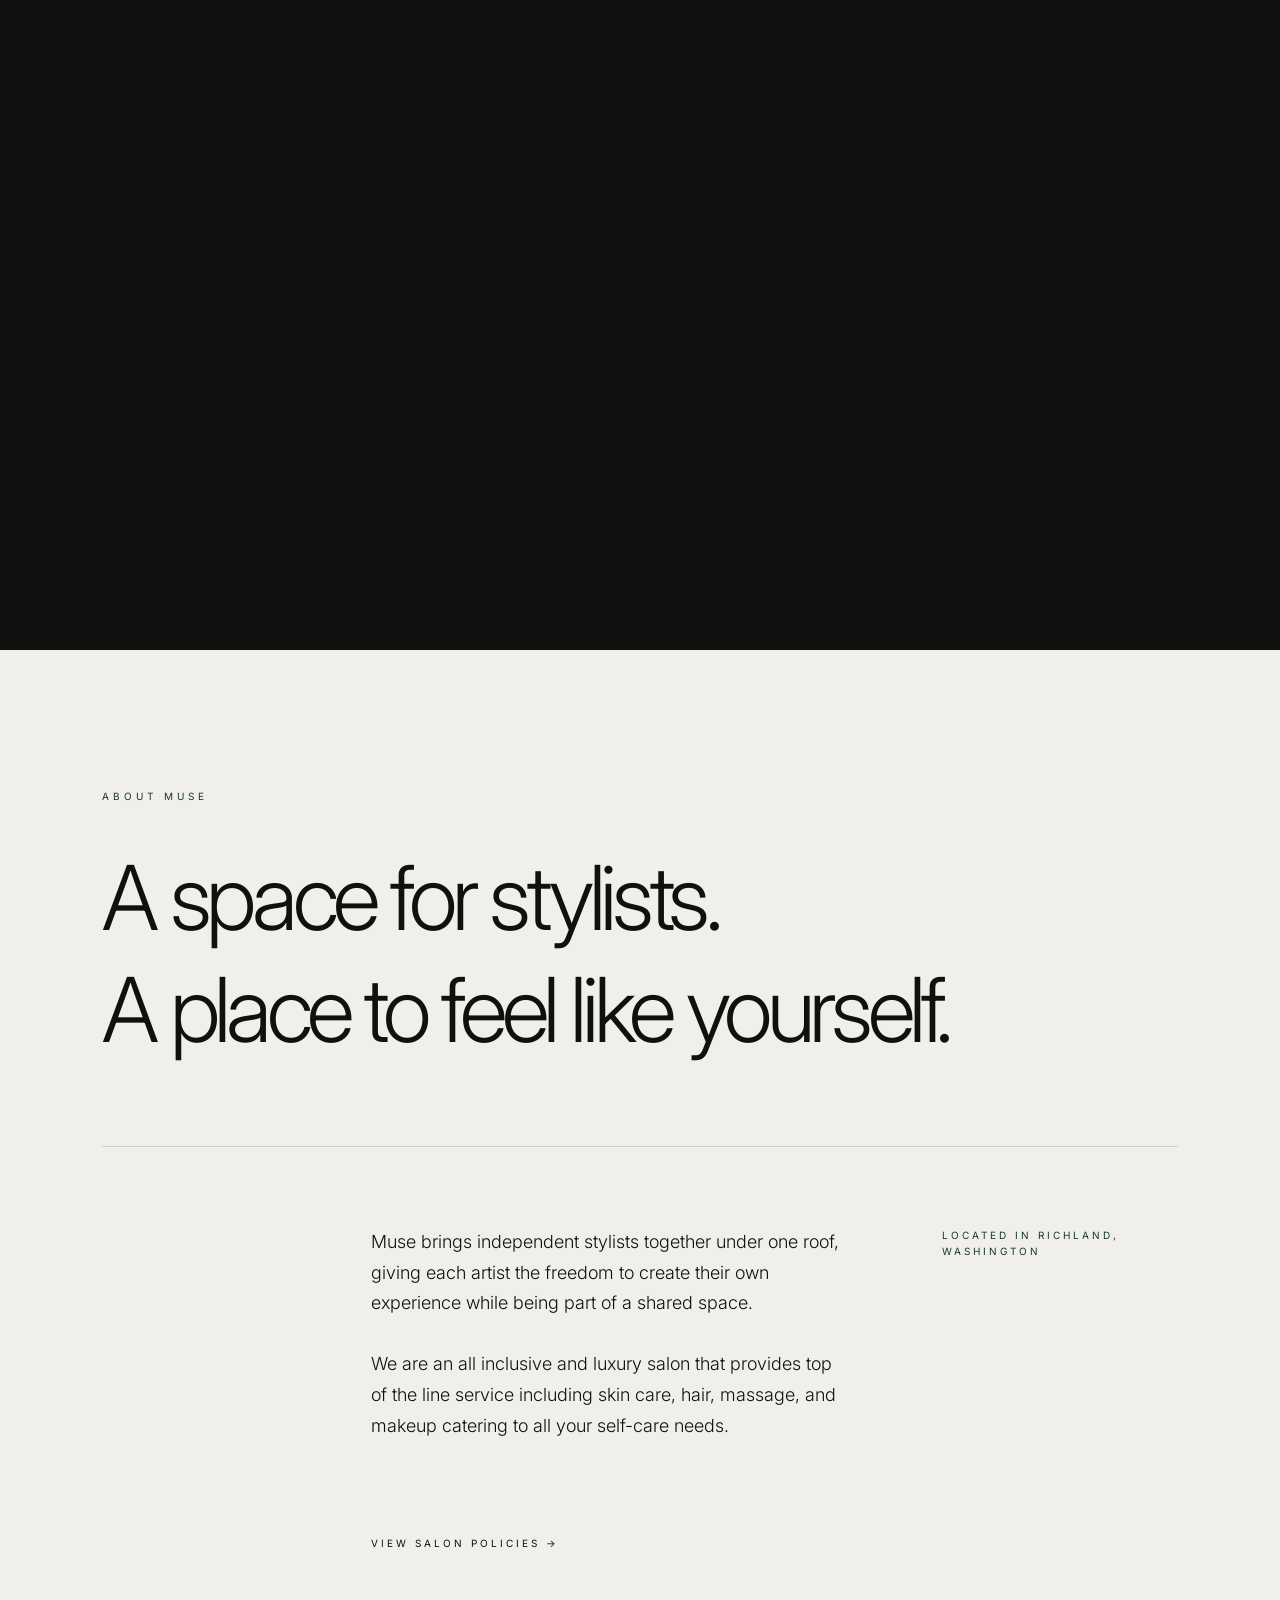
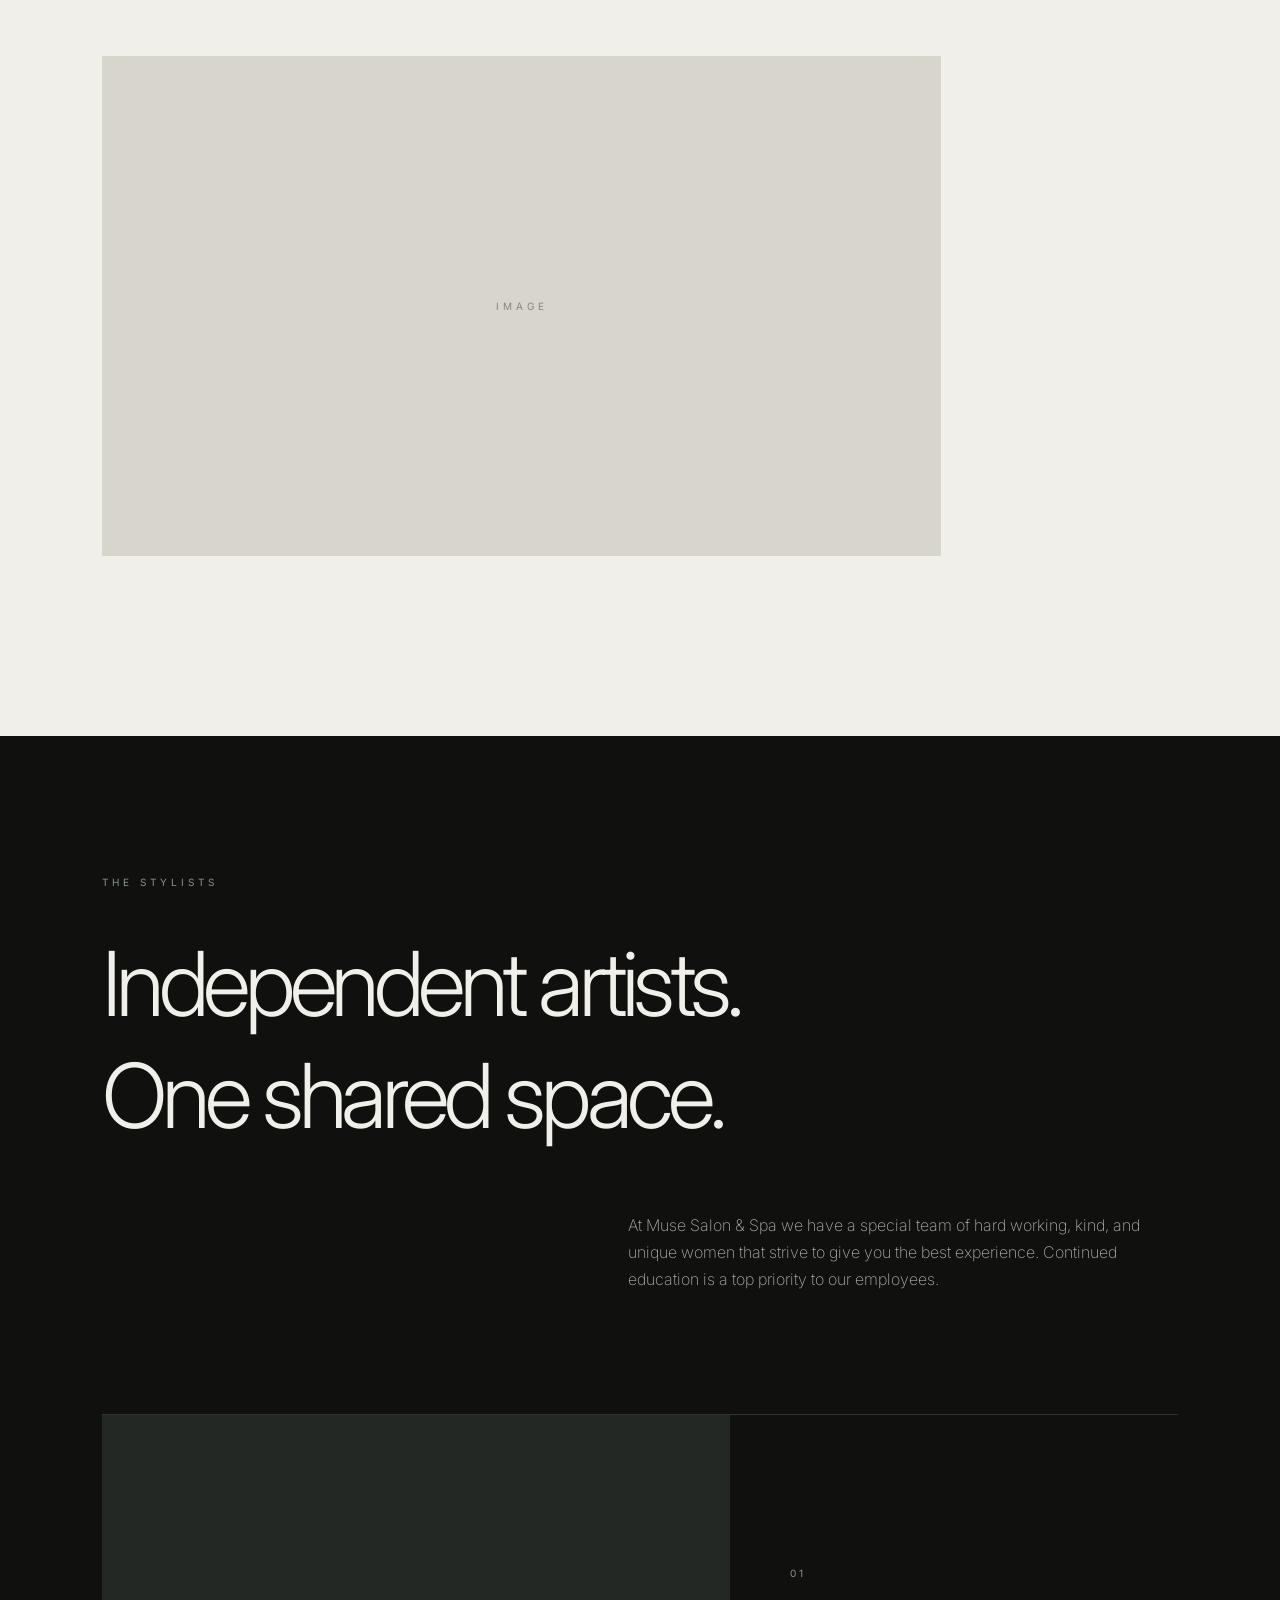
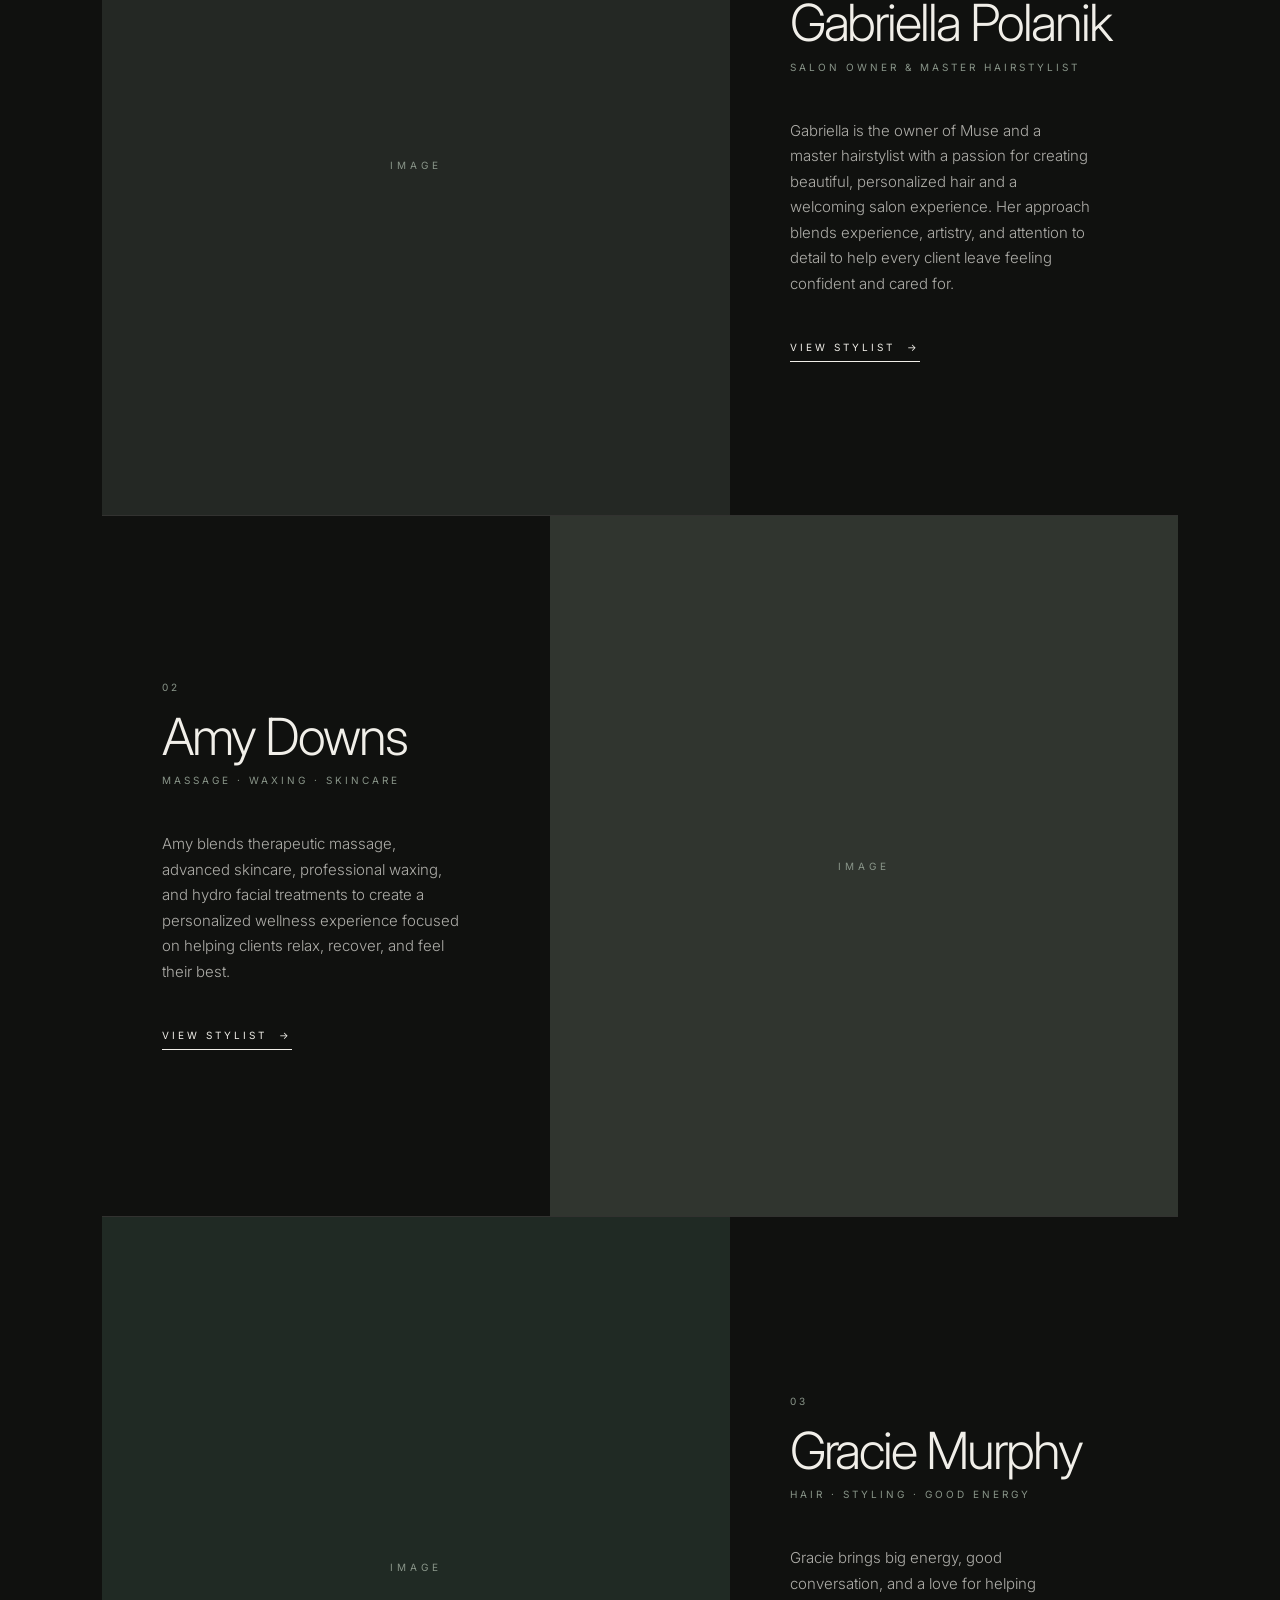
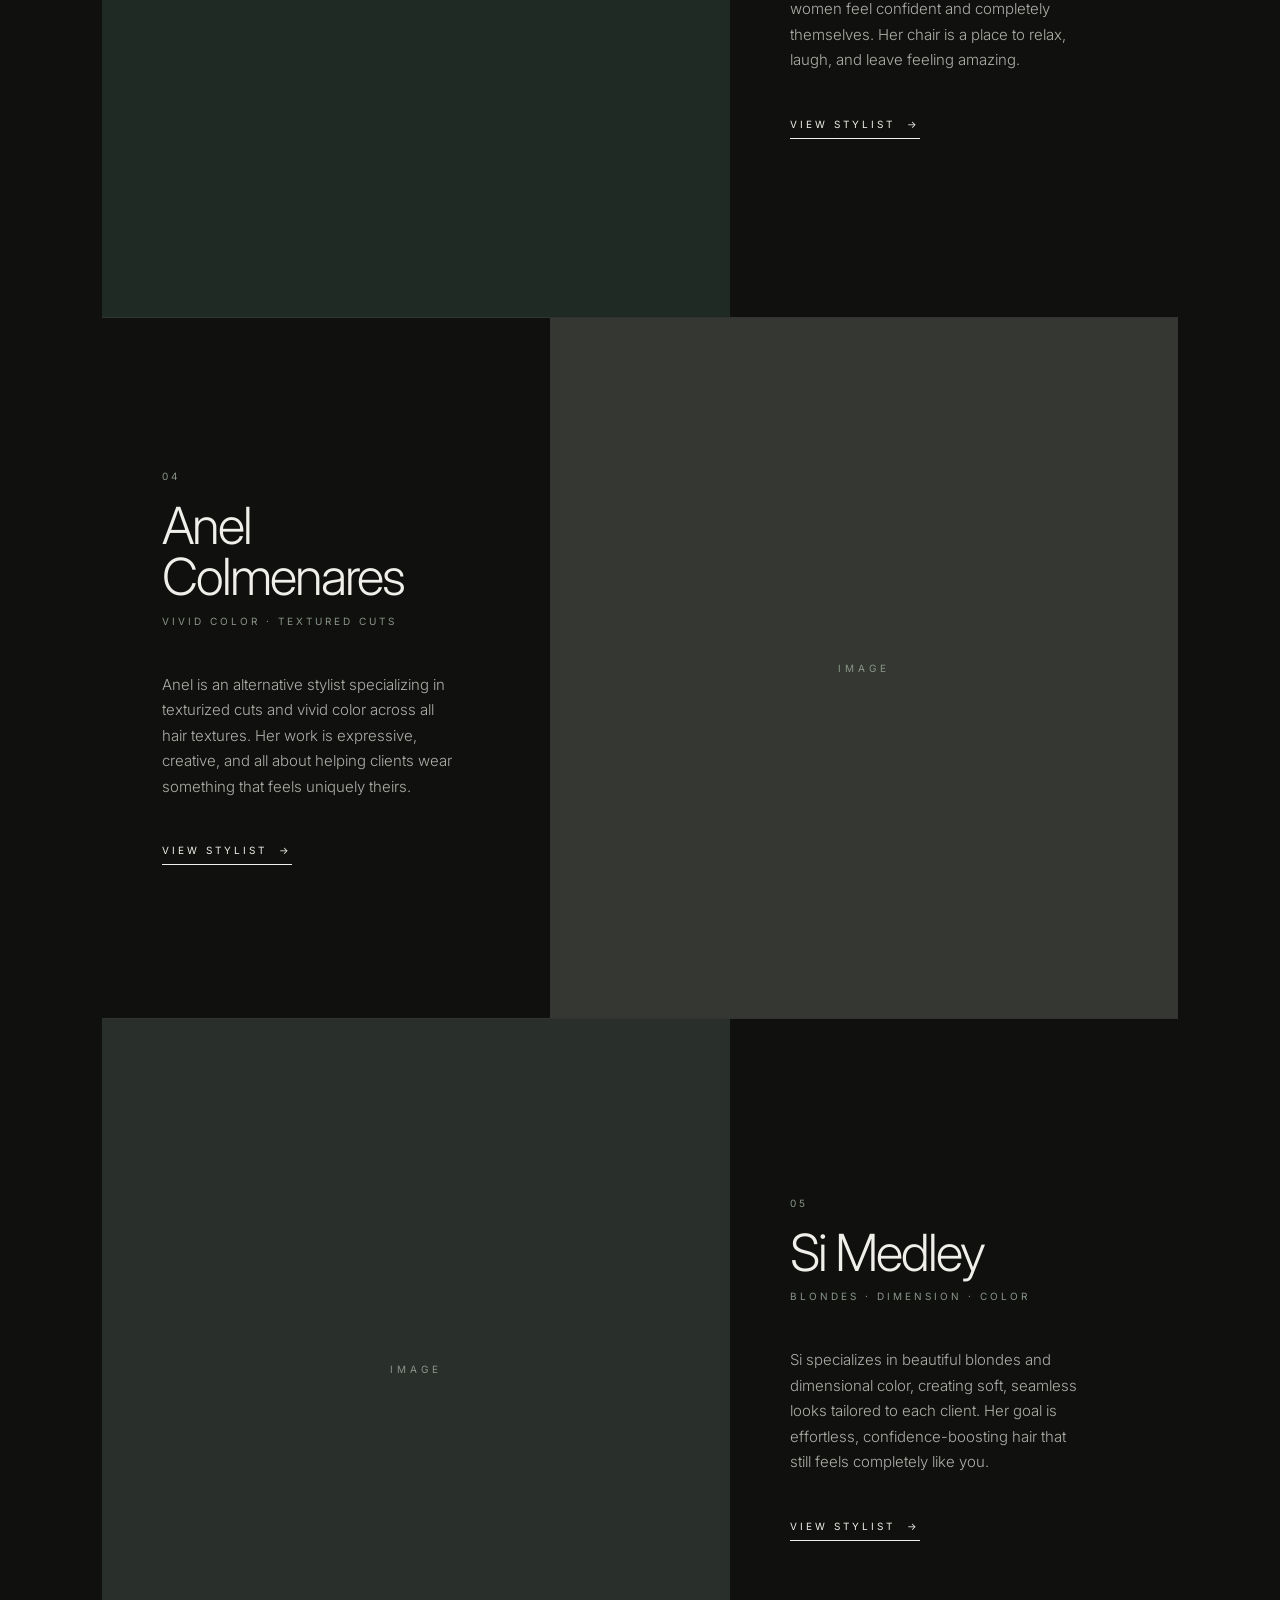
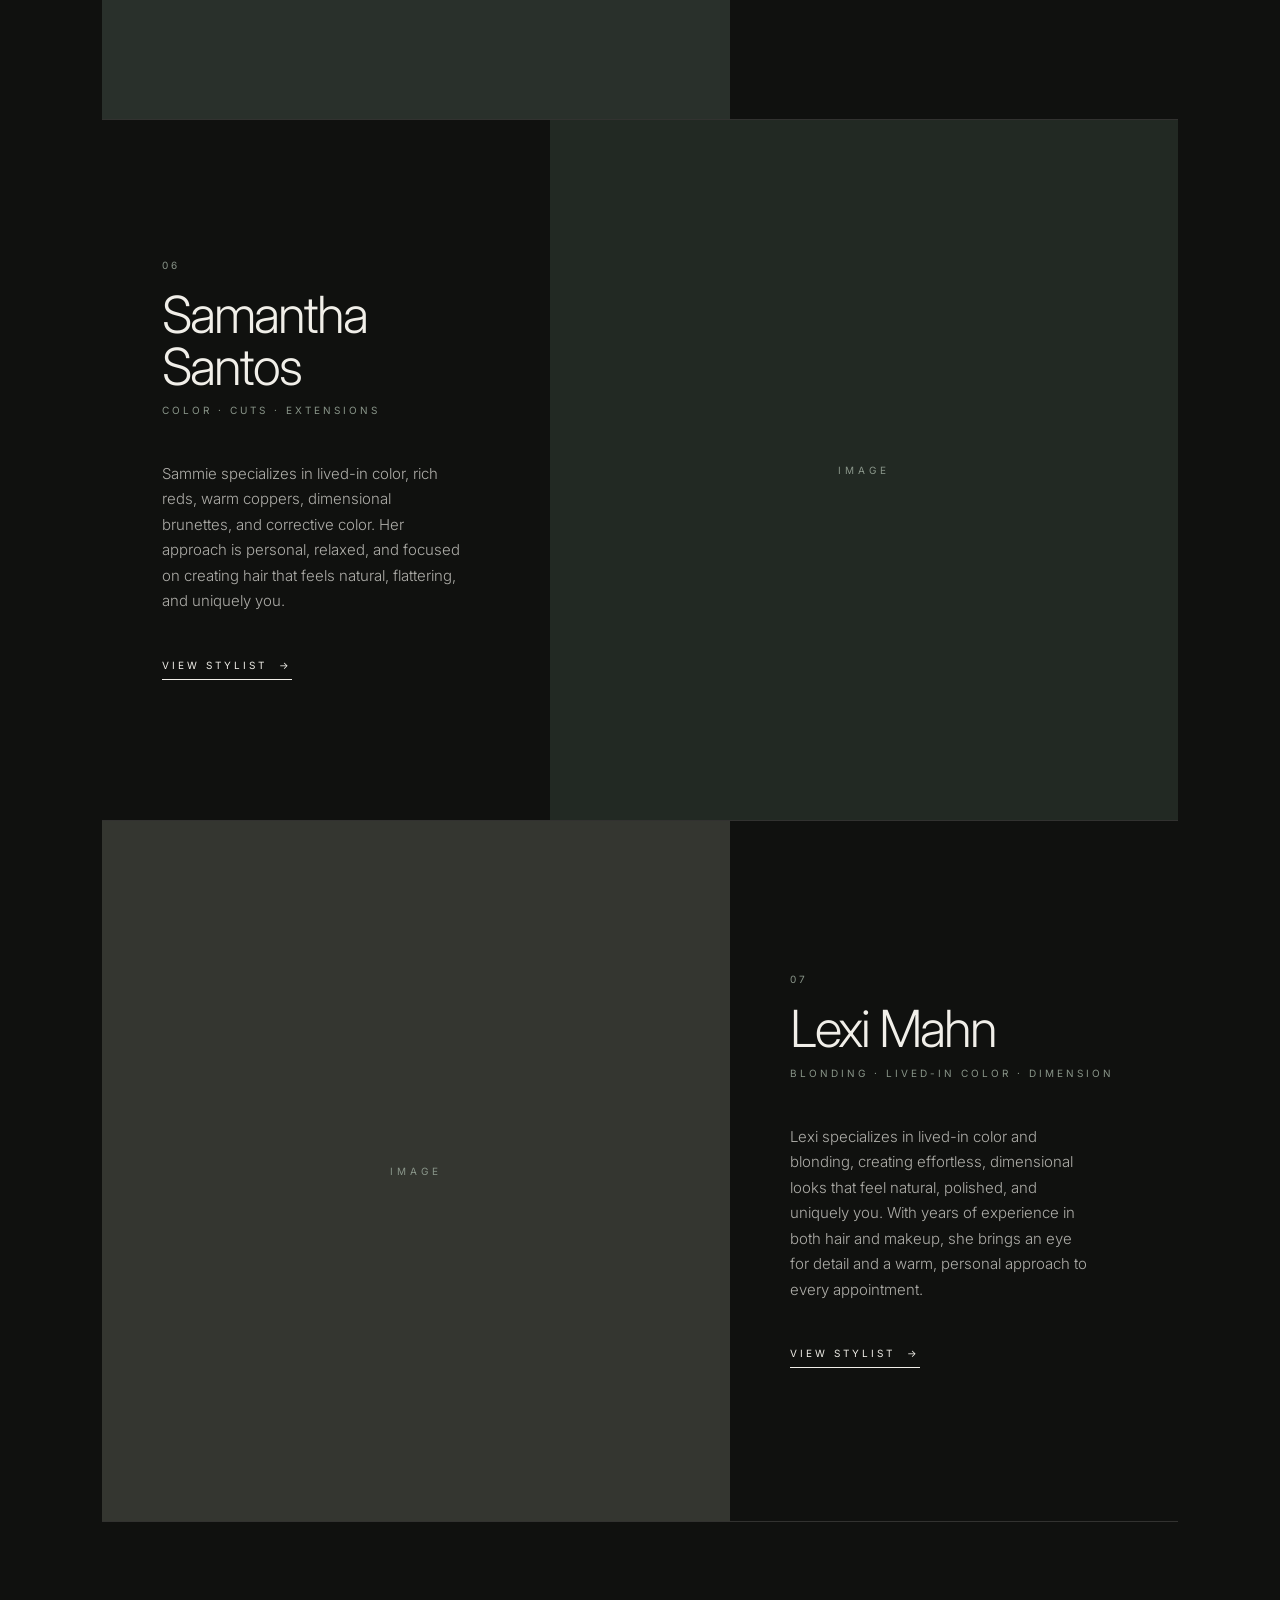
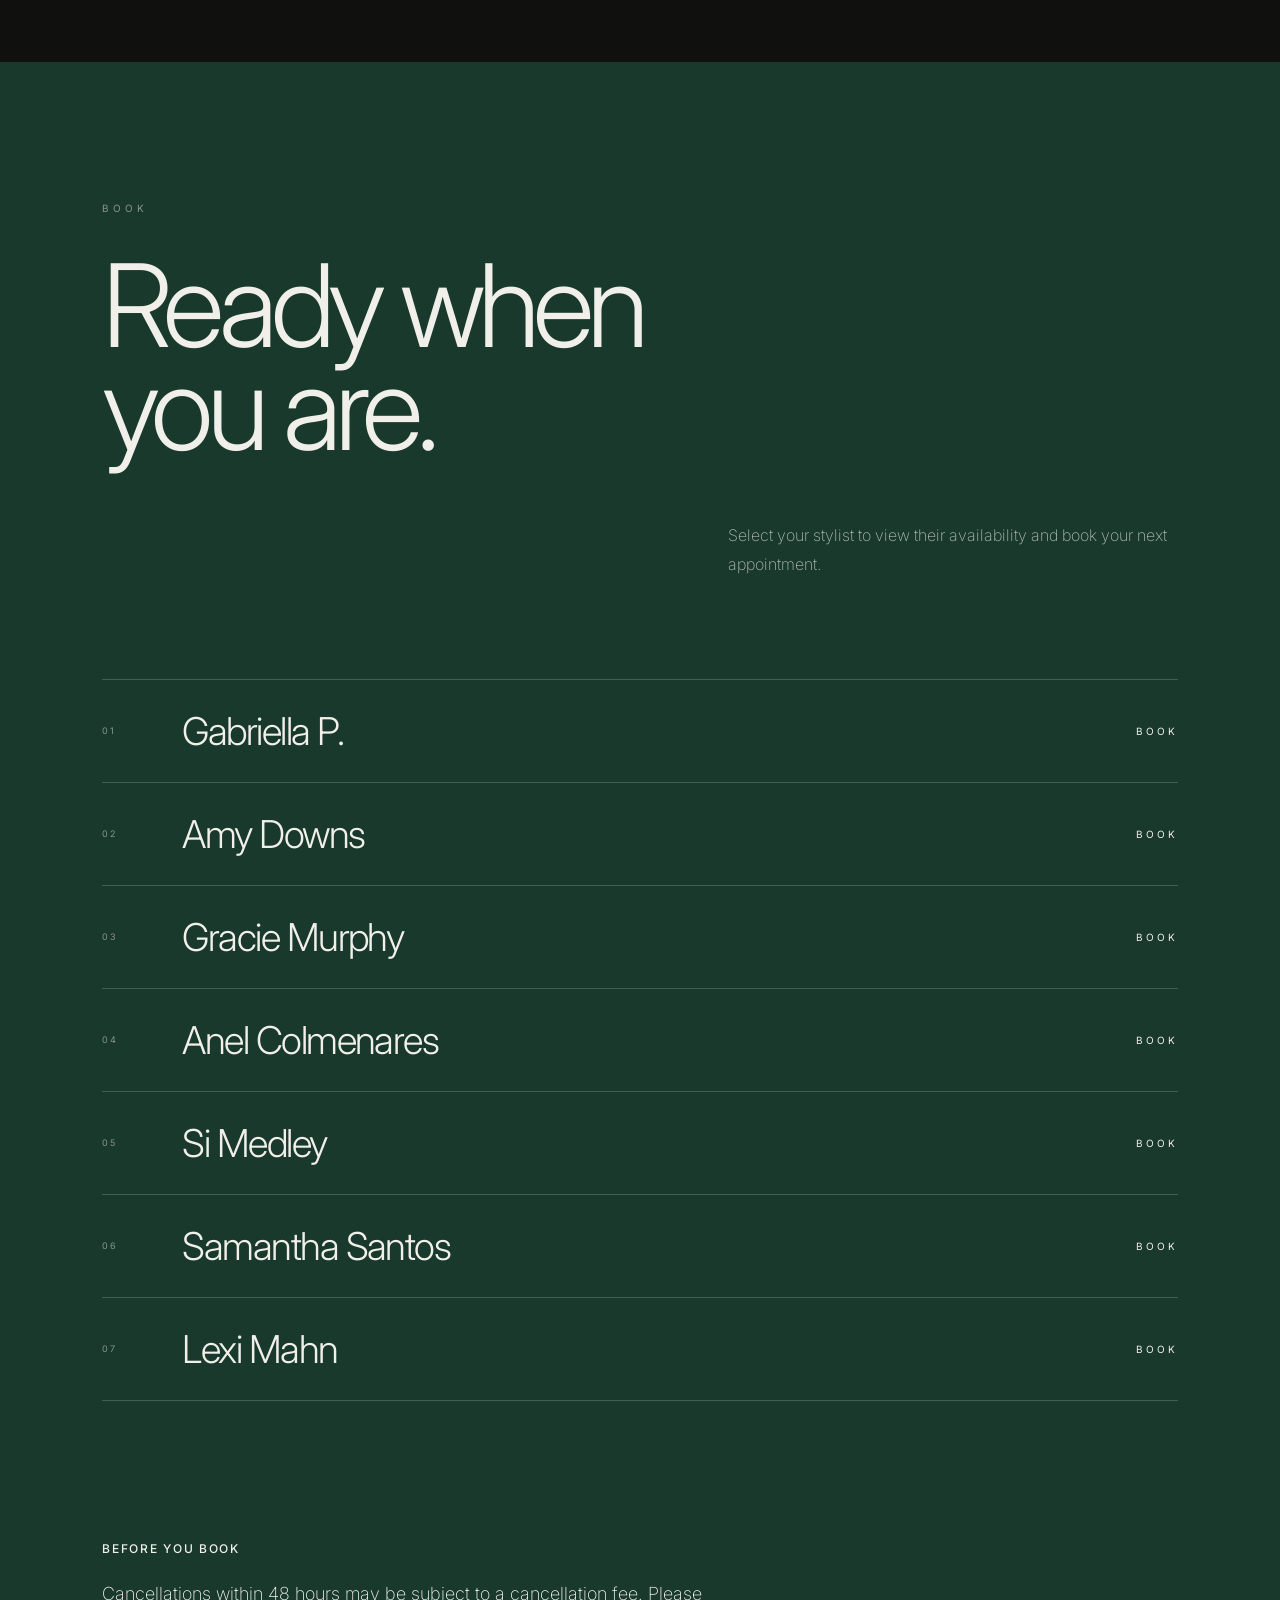
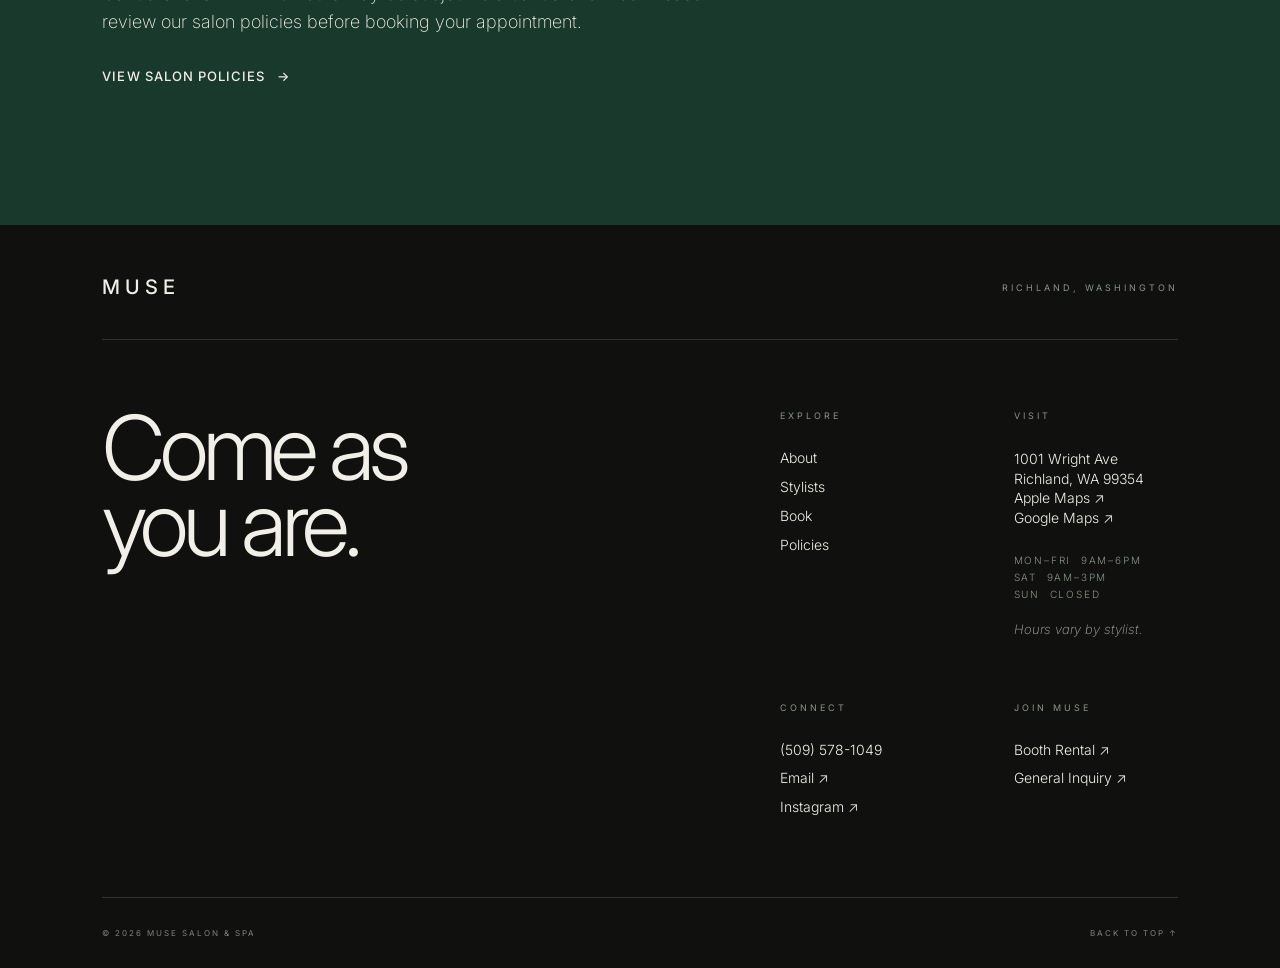
==== commit 68a784ba: "Add Gabriella profile and directions links, remove services list" ====
--- a/index.html
+++ b/index.html
@@ -30,7 +30,7 @@
                 <div class="nav-links">
                     <a href="#about">ABOUT</a>
                     <a href="#stylists">STYLISTS</a>
-                    <a href="#services">SERVICES</a>
+                    <!--<a href="#services">SERVICES</a>-->
                     <a href="#book" class="book-link">BOOK</a>
                 </div>
             </nav>
@@ -47,7 +47,7 @@
                 <div class="mobile-menu-links">
                     <a href="#about">ABOUT</a>
                     <a href="#stylists">STYLISTS</a>
-                    <a href="#services">SERVICES</a>
+                    <!--<a href="#services">SERVICES</a>-->
                     <a href="#book">BOOK</a>
                 </div>
 
@@ -99,7 +99,13 @@
                 <p>
                     Located in Richland, Washington
                 </p>
-            </div>
+
+                <a href="policies.html" class="about-policies-link">
+                    VIEW SALON POLICIES <span>→</span>
+                </a>
+            </div>
+
+            
 
             <div class="about-image">
                 <span>IMAGE</span>
@@ -132,7 +138,7 @@
                     <div class="stylist-info">
                         <p class="stylist-number">01</p>
             
-                        <h3>Gabriella P.</h3>
+                        <h3>Gabriella Polanik</h3>
             
                         <p class="stylist-specialties">
                             SALON OWNER & MASTER HAIRSTYLIST
@@ -142,7 +148,7 @@
                             Gabriella is the owner of Muse and a master hairstylist with a passion for creating beautiful, personalized hair and a welcoming salon experience. Her approach blends experience, artistry, and attention to detail to help every client leave feeling confident and cared for.
                         </p>
             
-                        <a  class="stylist-link">
+                        <a href="stylists/gabriella-p.html" class="stylist-link">
                             VIEW STYLIST <span>→</span>
                         </a>
                     </div>
@@ -312,7 +318,10 @@
 
         </section>
         
-        <section id="services" class="services-section">
+
+
+
+        <!-- <section id="services" class="services-section">
             <div class="services-heading">
                 <p class="section-label">SERVICES</p>
 
@@ -331,7 +340,7 @@
 
                 <div class="services-list">
 
-                    <!-- COLOR -->
+                 
 
                     <div class="service-group">
 
@@ -373,7 +382,7 @@
                     </div>
 
 
-                    <!-- BLONDING -->
+                    
 
                     <div class="service-group">
 
@@ -405,7 +414,7 @@
                     </div>
 
 
-                    <!-- CUTS -->
+                  
 
                     <div class="service-group">
 
@@ -436,7 +445,7 @@
 
                     </div>
 
-                    <!-- LIVED-IN & DIMENSIONAL -->
+               
 
                     <div class="service-group">
 
@@ -468,7 +477,7 @@
                     </div>
 
 
-                    <!-- VIVID & CREATIVE COLOR -->
+                 
 
                     <div class="service-group">
 
@@ -490,7 +499,7 @@
                     </div>
 
 
-                    <!-- SKINCARE & FACIALS -->
+                
 
                     <div class="service-group">
 
@@ -512,7 +521,7 @@
                     </div>
 
 
-                    <!-- MASSAGE -->
+             
 
                     <div class="service-group">
 
@@ -534,7 +543,7 @@
                     </div>
 
 
-                    <!-- WAXING -->
+                   
 
                     <div class="service-group">
 
@@ -564,8 +573,8 @@
 
             </div>
 
-        </section>
-        
+        </section> -->
+     
         <section id="book" class="book-section">
 
             <div class="book-heading">
@@ -668,12 +677,18 @@
         </section>
 
     </main>
+     
+    
+    
+    <!-- FOOTER -->
 
     <footer class="footer">
 
         <div class="footer-top">
 
-            <a href="#top" class="footer-logo">MUSE</a>
+            <a href="#top" class="footer-logo">
+                MUSE
+            </a>
 
             <p class="footer-location">
                 RICHLAND, WASHINGTON
@@ -689,25 +704,56 @@
                 you are.
             </h2>
 
+
             <div class="footer-links">
 
+
                 <div class="footer-nav">
+
                     <p>EXPLORE</p>
 
-                    <a href="#about">About</a>
-                    <a href="#stylists">Stylists</a>
-                    <a href="#services">Services</a>
-                    <a href="#book">Book</a>
-                    <a href="policies.html">Policies</a>
+                    <a href="../index.html#about">
+                        About
+                    </a>
+
+                    <a href="../index.html#stylists">
+                        Stylists
+                    </a>
+
+                    <a href="../index.html#book">
+                        Book
+                    </a>
+
+                    <a href="../policies.html">
+                        Policies
+                    </a>
+
                 </div>
 
 
                 <div class="footer-visit">
+
                     <p>VISIT</p>
 
-                    <a href="#" class="footer-address">
+                    <a  class="footer-address">
                         1001 Wright Ave<br>
                         Richland, WA 99354
+                    </a>
+
+                    <a
+                        href="https://maps.apple.com/?daddr=1001+Wright+Ave,+Richland,+WA+99354" class="footer-address"
+                        target="_blank"
+                        rel="noopener noreferrer"
+                        >
+                            Apple Maps &#x2197;&#xFE0E;
+                    </a>
+
+                    <a
+                        href="https://www.google.com/maps/dir/?api=1&destination=1001+Wright+Ave,+Richland,+WA+99354" class="footer-address"
+                        target="_blank"
+                        rel="noopener noreferrer"
+                    >
+                        Google Maps &#x2197;&#xFE0E;
                     </a>
 
                     <p class="footer-hours">
@@ -719,39 +765,41 @@
                     <span class="footer-note">
                         Hours vary by stylist.
                     </span>
+
                 </div>
 
 
                 <div class="footer-connect">
+
                     <p>CONNECT</p>
 
                     <a href="tel:+15095781049">
-                        (509) 578-1049 &#x2197;&#xFE0E;
+                        (509) 578-1049
                     </a>
 
                     <a href="mailto:musesalonandspa.tc@gmail.com">
                         Email &#x2197;&#xFE0E;
                     </a>
 
-                    <a href="https://www.instagram.com/musesalonandspa.tc/"
-                        target="_blank"
-                        rel="noopener noreferrer"
-                        >
+                    <a href="https://www.instagram.com/musesalonandspa/?hl=en">
                         Instagram &#x2197;&#xFE0E;
                     </a>
+
                 </div>
 
 
                 <div class="footer-join">
+
                     <p>JOIN MUSE</p>
 
-                    <a href="#">
+                    <a href="mailto:musesalonandspa.tc@gmail.com">
                         Booth Rental &#x2197;&#xFE0E;
                     </a>
 
-                    <a href="#">
+                    <a href="mailto:musesalonandspa.tc@gmail.com">
                         General Inquiry &#x2197;&#xFE0E;
                     </a>
+
                 </div>
 
             </div>
@@ -761,13 +809,18 @@
 
         <div class="footer-bottom">
 
-            <p>© 2026 MUSE SALON &amp; SPA</p>
-
-            <a href="#top">BACK TO TOP ↑</a>
+            <p>
+                © 2026 MUSE SALON &amp; SPA
+            </p>
+
+            <a href="#top">
+                BACK TO TOP ↑
+            </a>
 
         </div>
 
     </footer>
+    
 
     <script src="js/script.js"></script>
 
--- a/style.css/style.css
+++ b/style.css/style.css
@@ -204,7 +204,7 @@
     line-height: 1.7;
 }
 
-.about-details p:last-child {
+.about-details p:nth-child(2) {
     font-size: 10px;
     font-weight: 400;
 
@@ -214,13 +214,29 @@
     text-transform: uppercase;
 
     color: var(--forest);
+}
+
+.about-policies-link {
+    font-size: 10px;
+    font-weight: 400;
+
+    line-height: .5;
+
+    letter-spacing: 3px;
+    text-transform: uppercase;
+
+    color: var(--black);
+
+    text-decoration: none;
+
+    
 }
 
 .about-image {
     width: 78%;
     height: 500px;
 
-    margin-top: 120px;
+    margin-top: 110px;
 
     display: flex;
     justify-content: center;
@@ -282,7 +298,7 @@
 }
 
 .nav-links .book-link {
-    margin-left: 20px;
+    
     font-weight: 600;
 }
 
@@ -1006,7 +1022,8 @@
 .footer-nav a:hover,
 .footer-connect a:hover,
 .footer-join a:hover,
-.footer-address:hover {
+.footer-address:nth-child(3):hover,
+.footer-address:nth-child(4):hover {
     opacity: 0.5;
 }
 
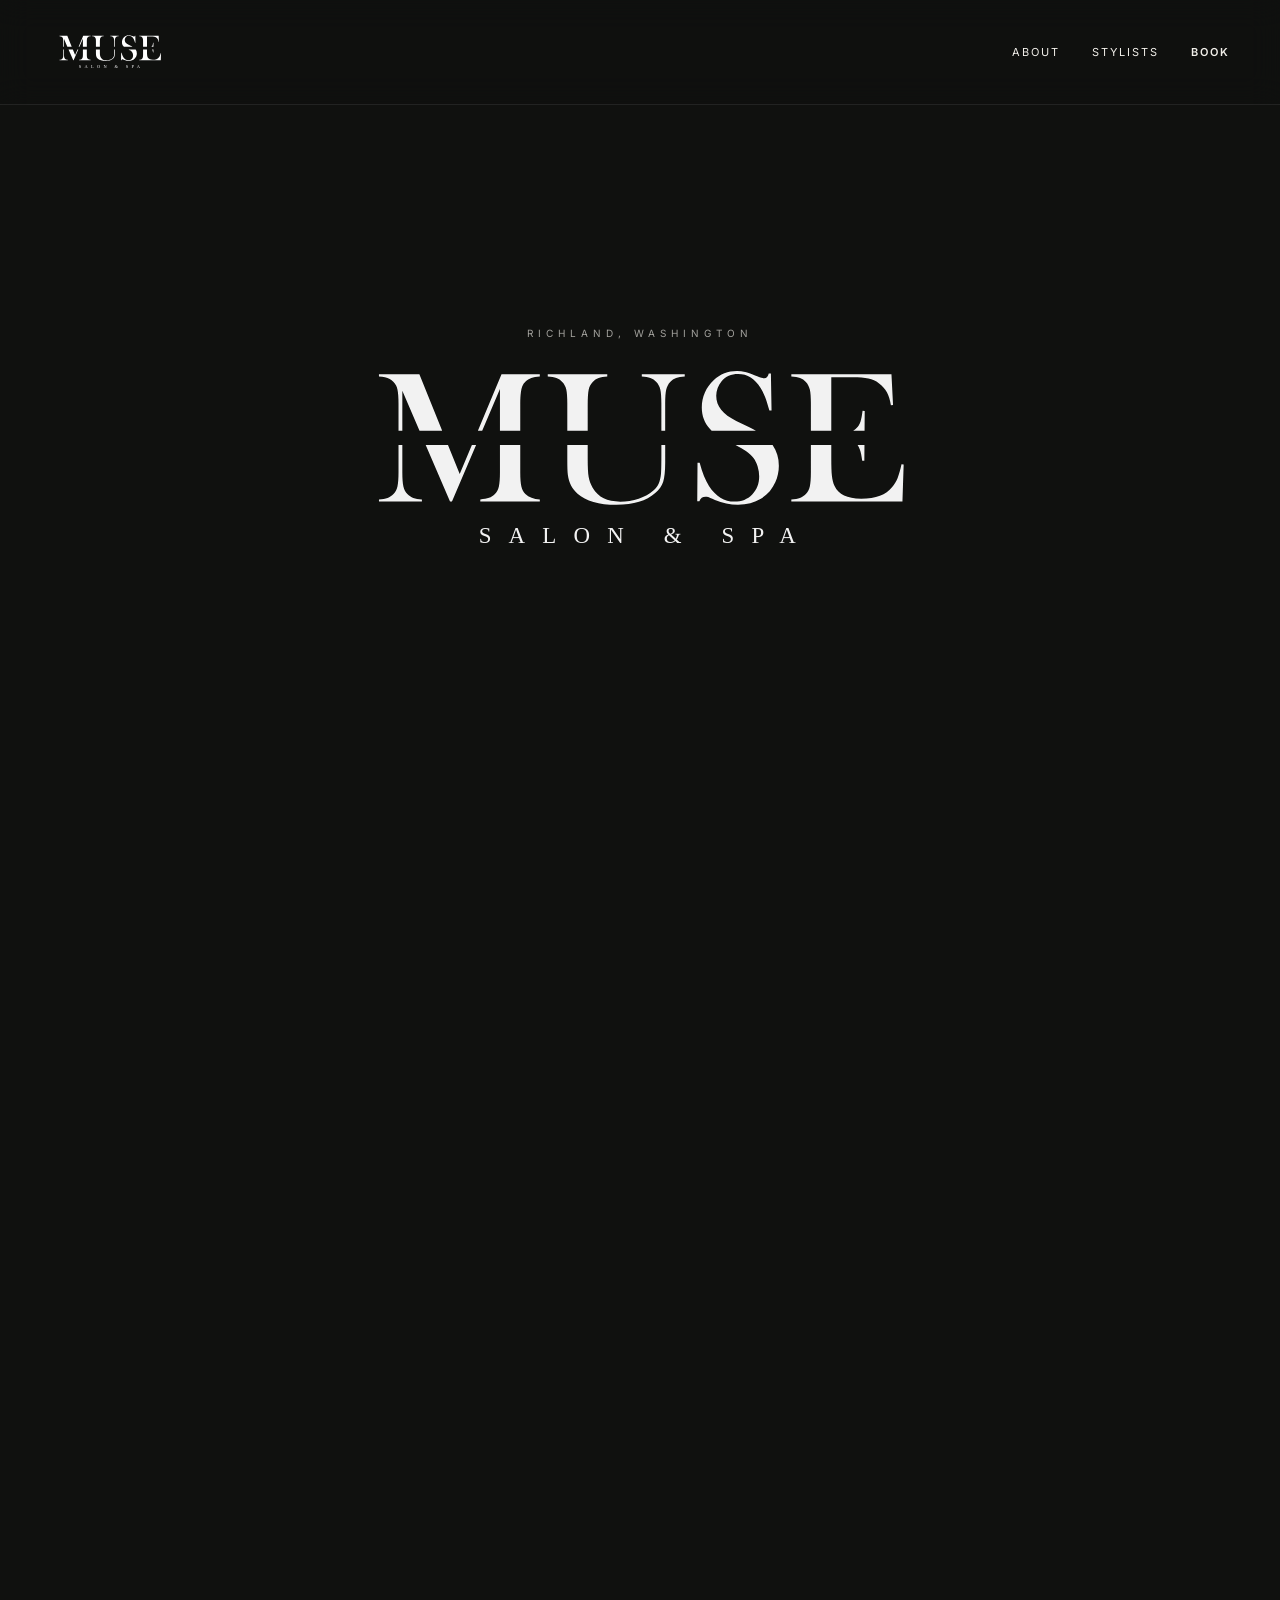
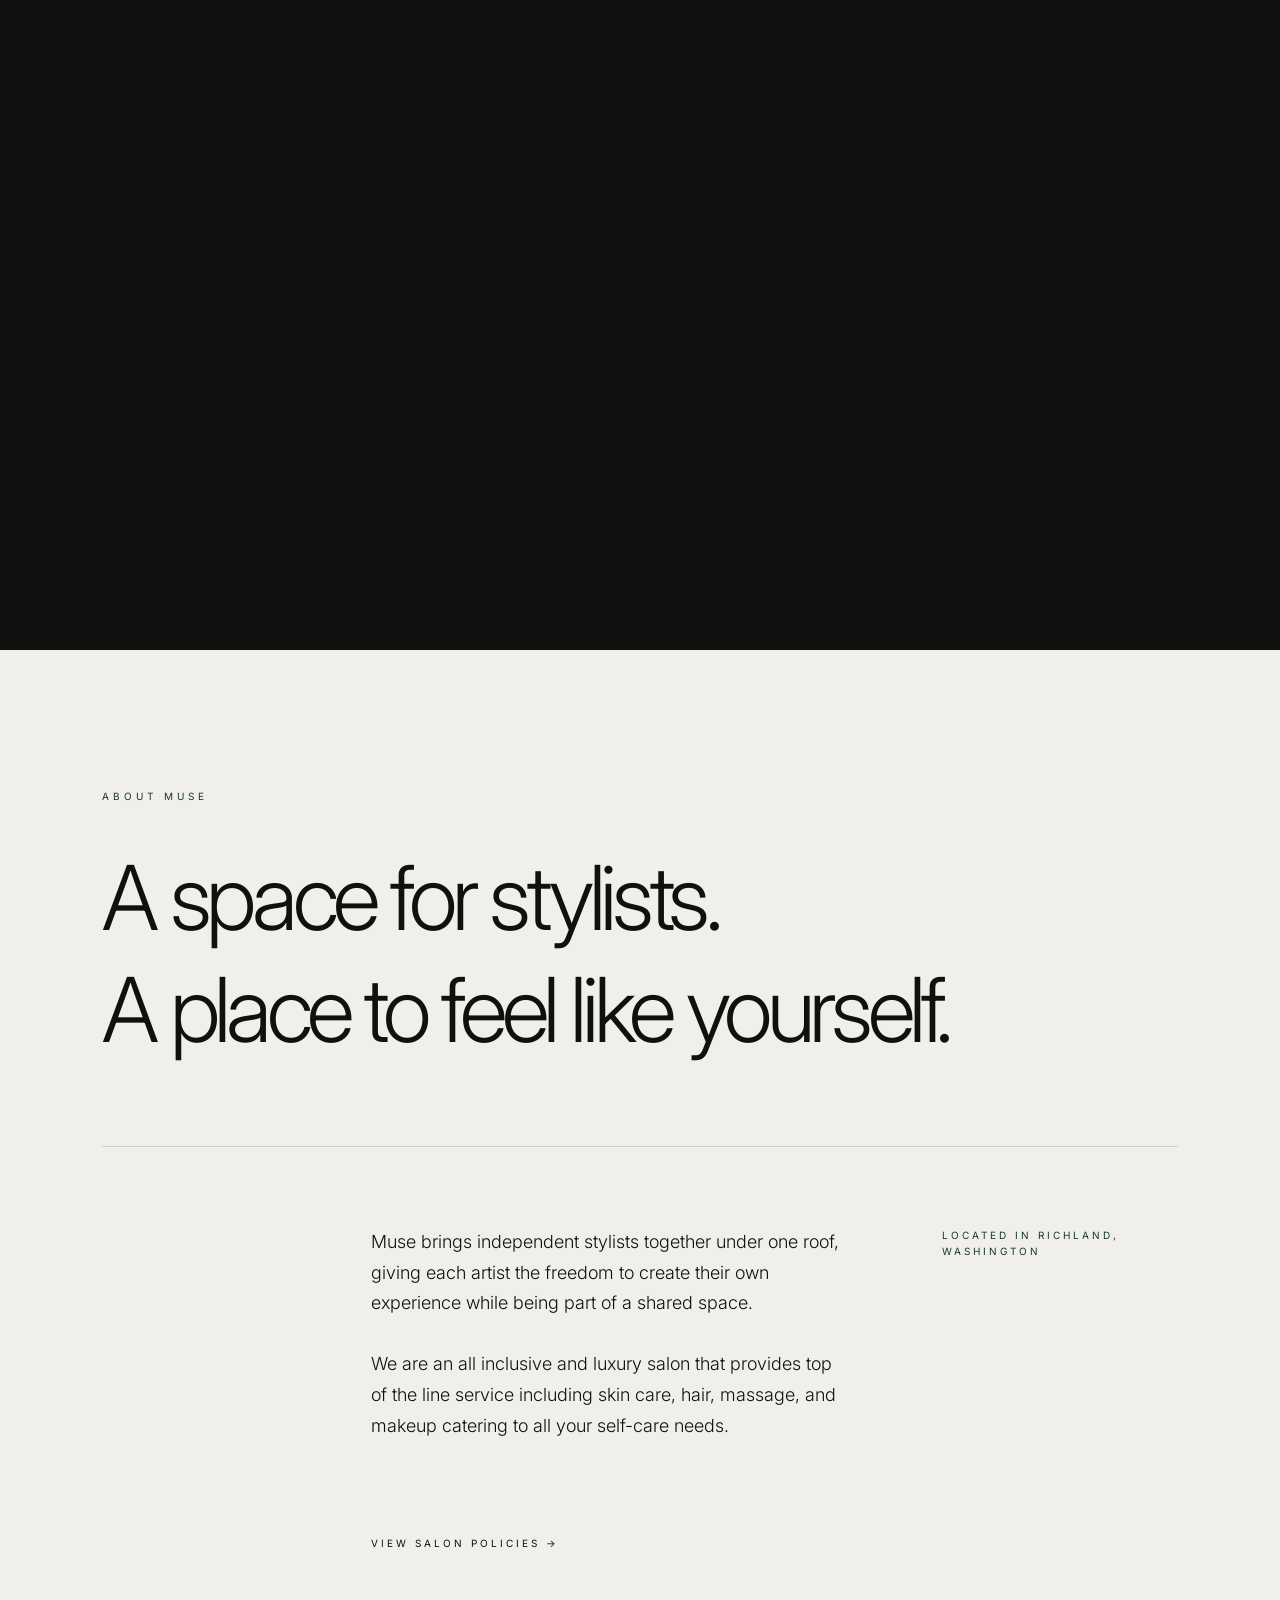
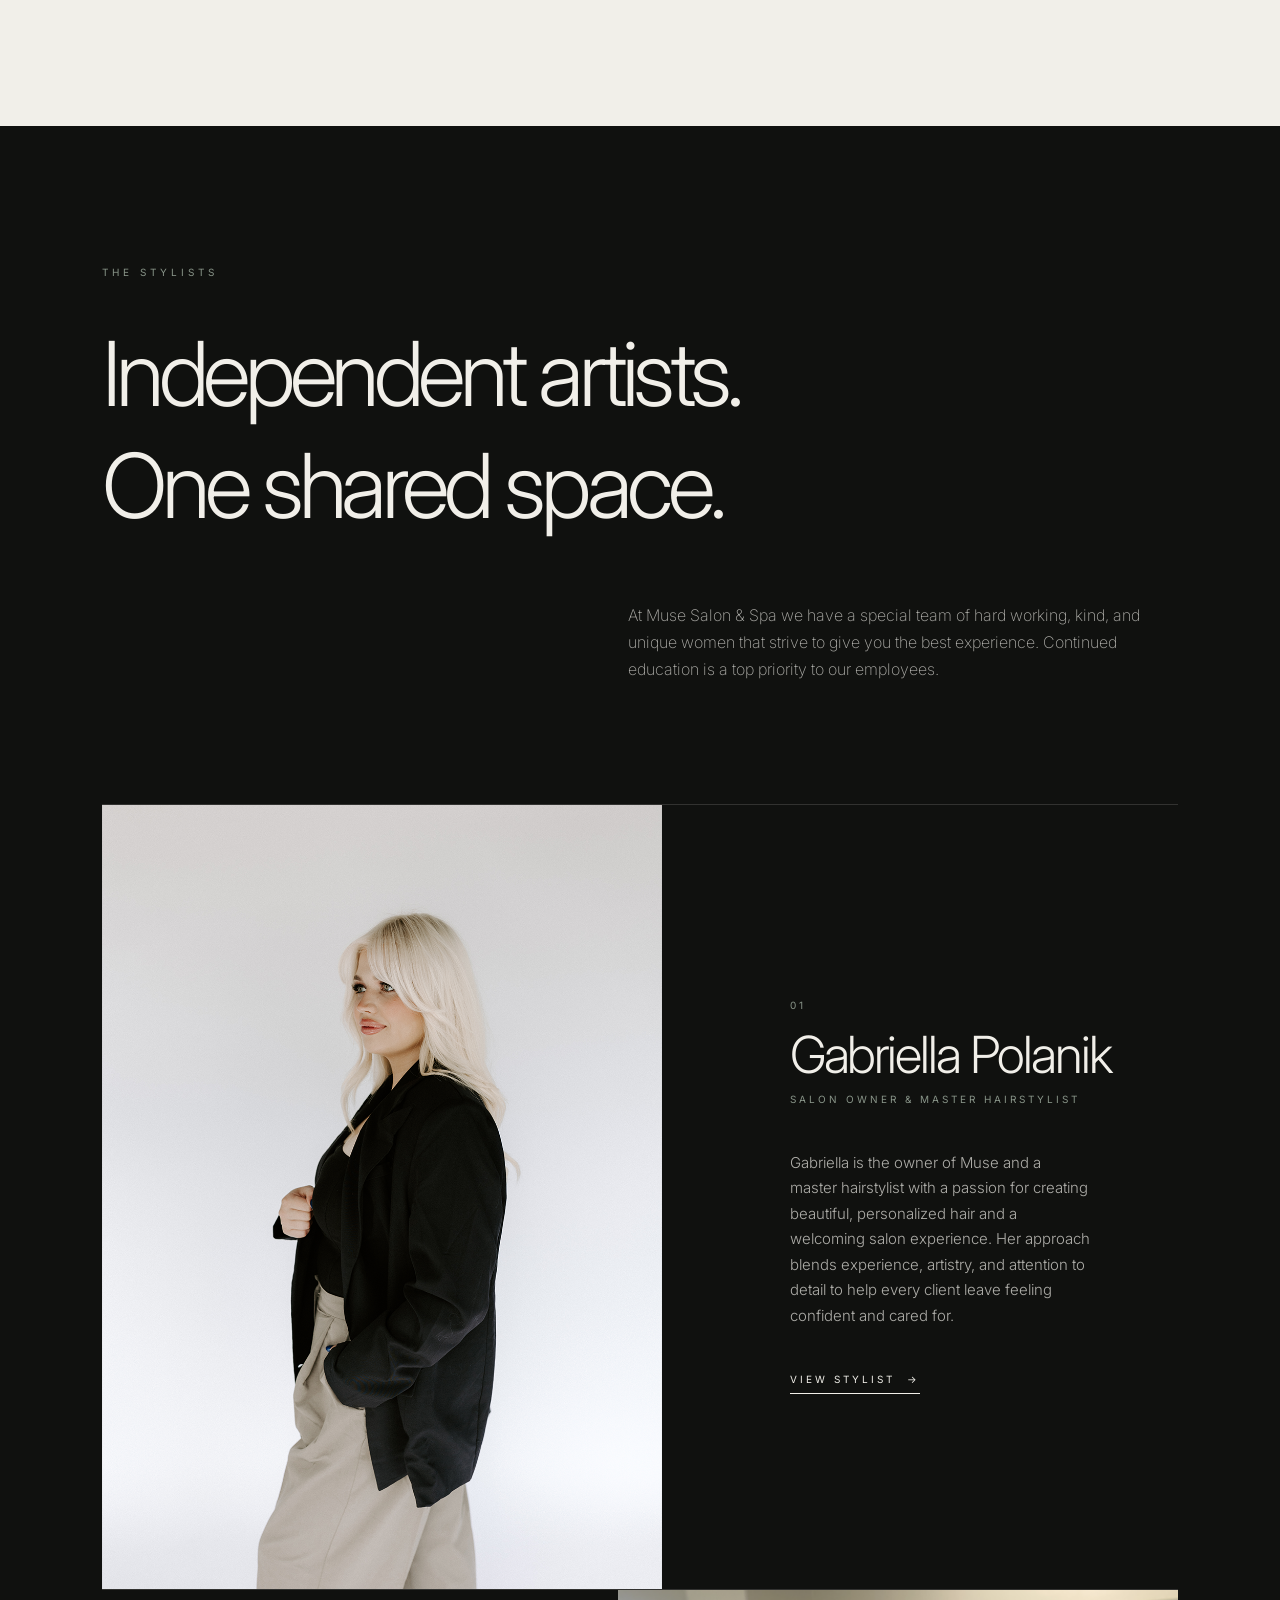
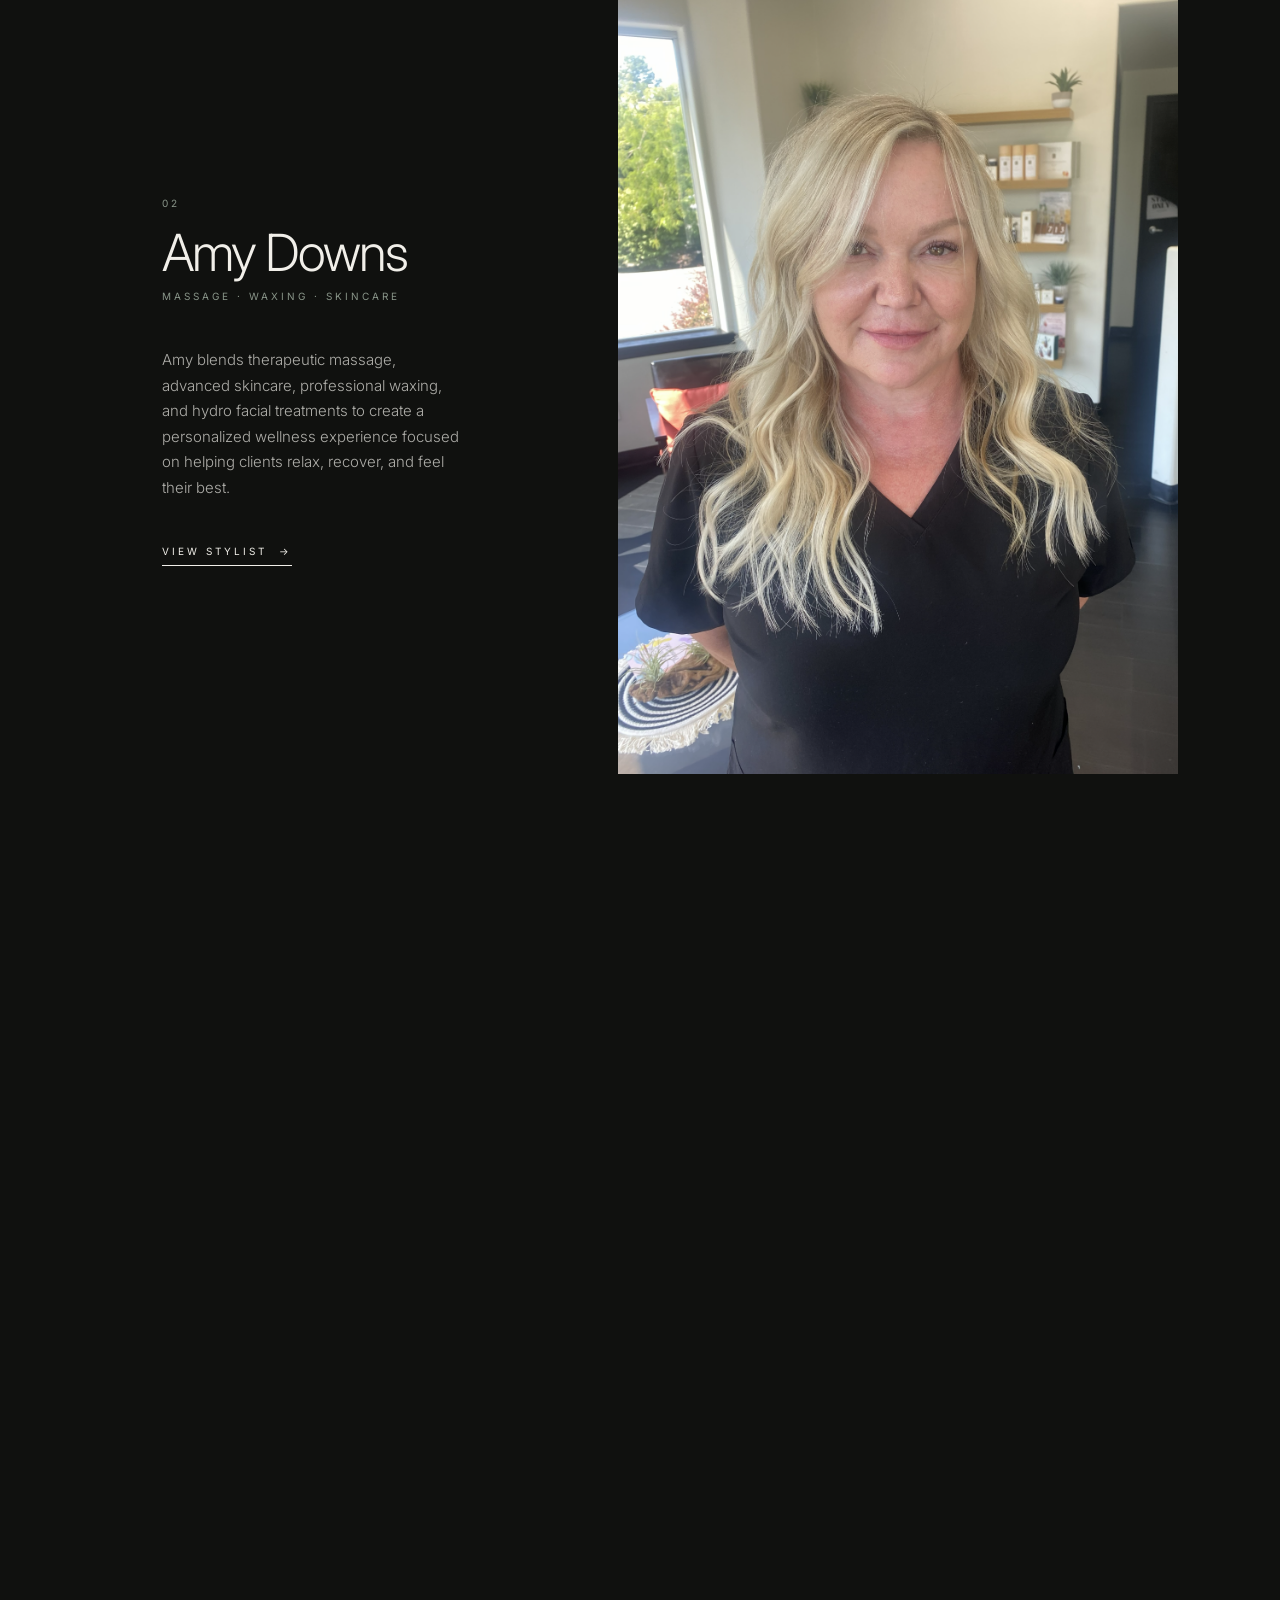
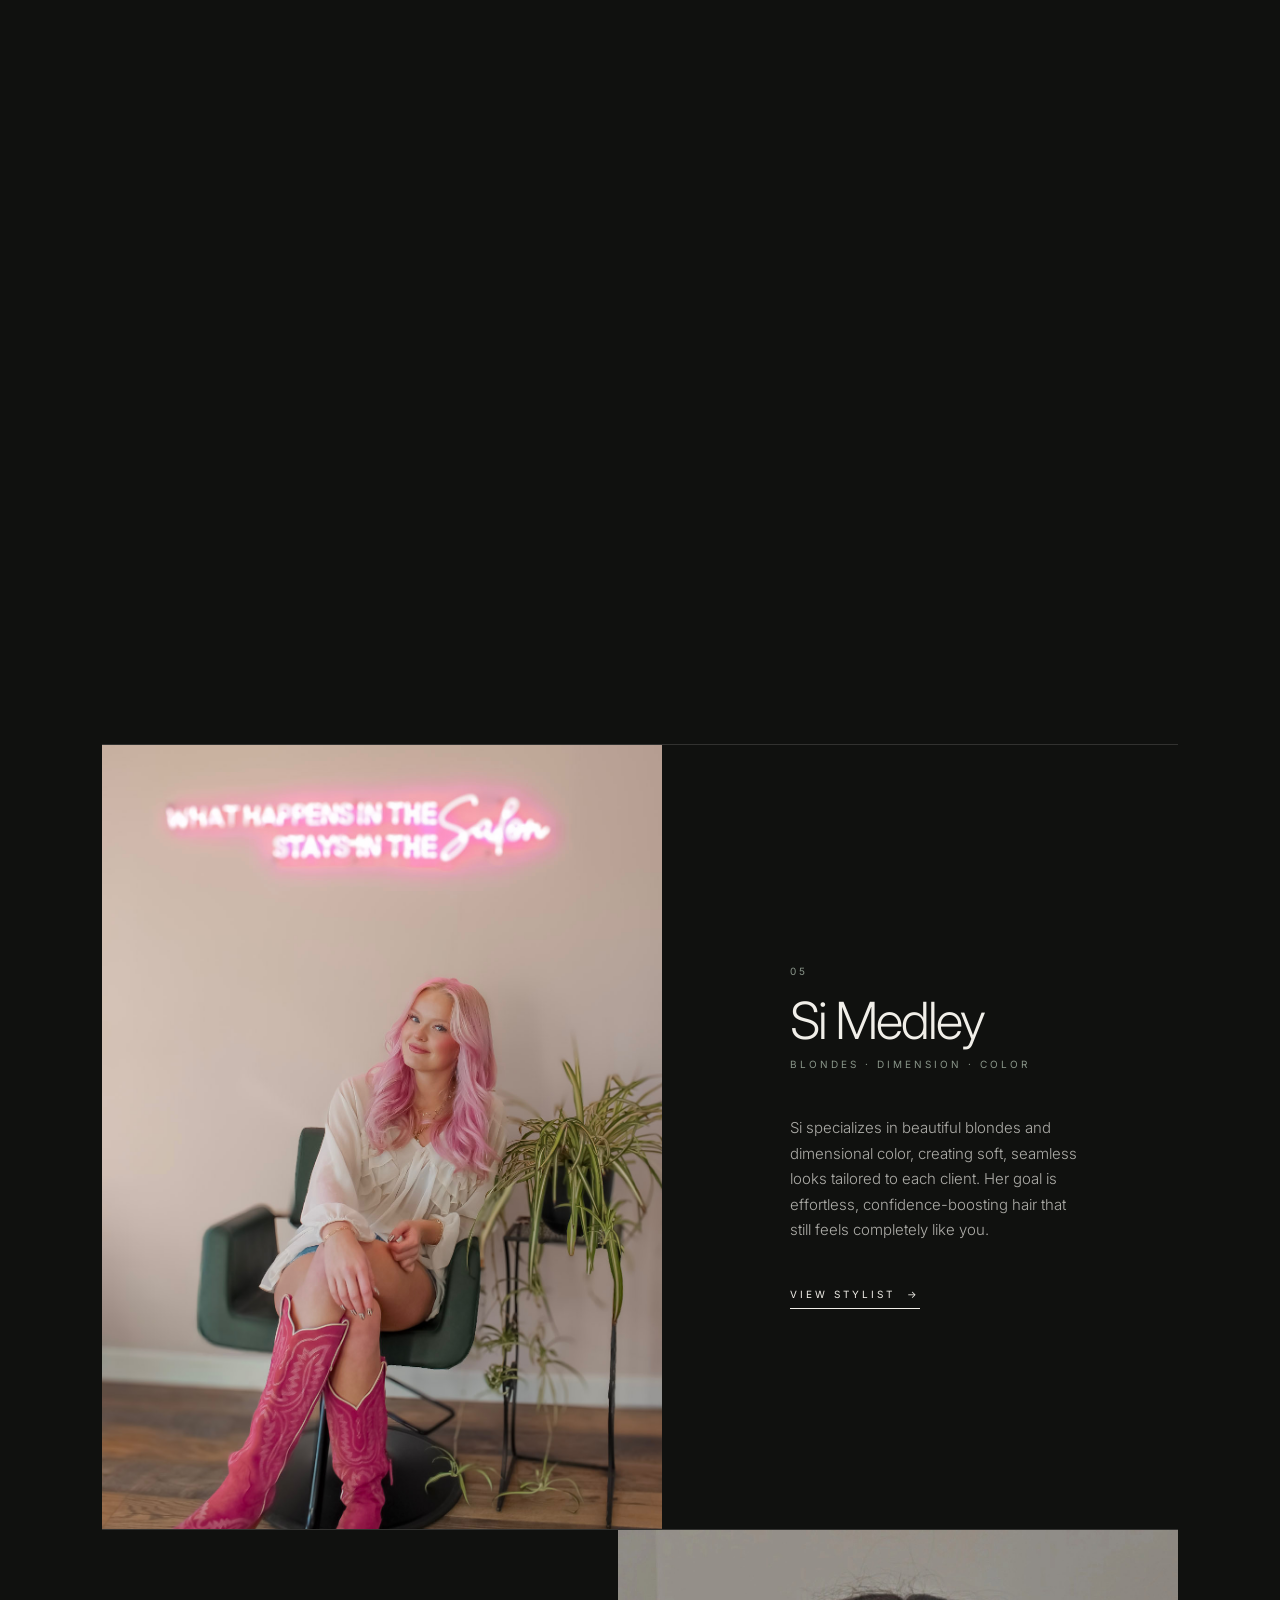
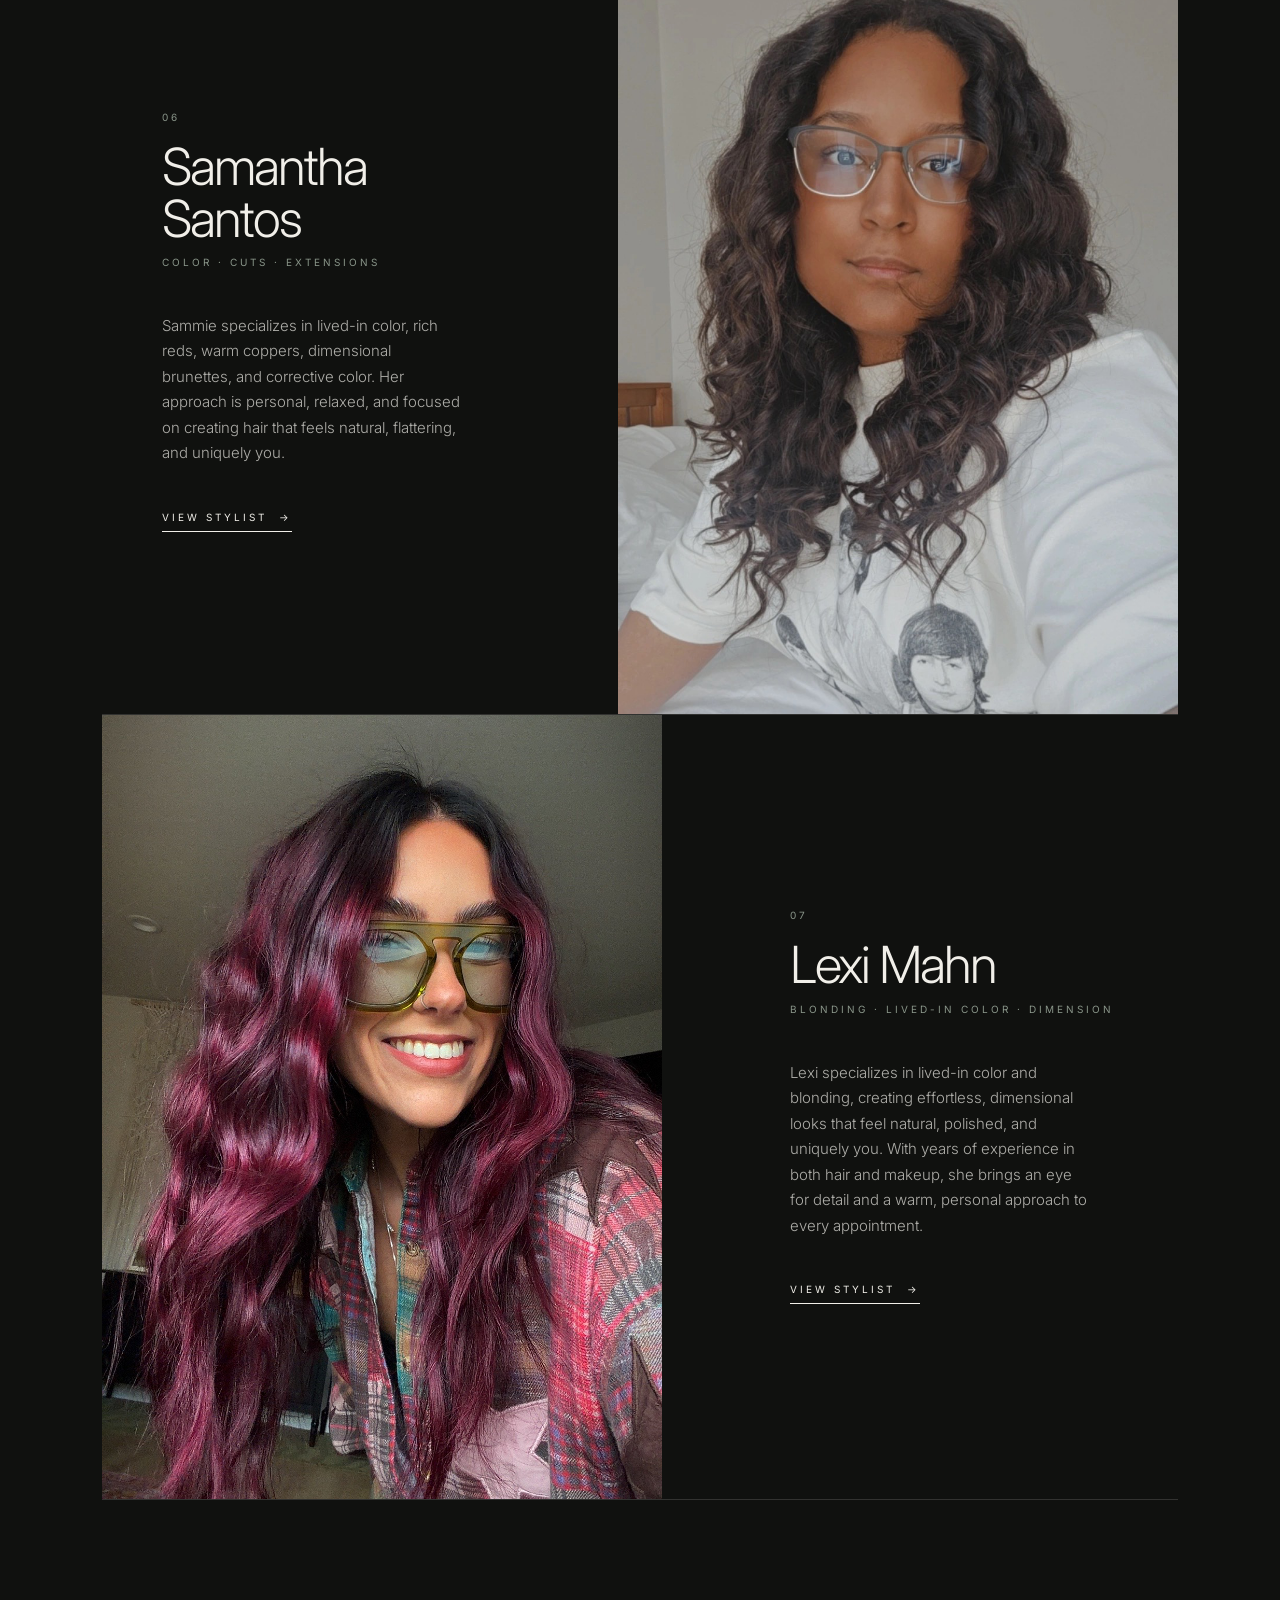
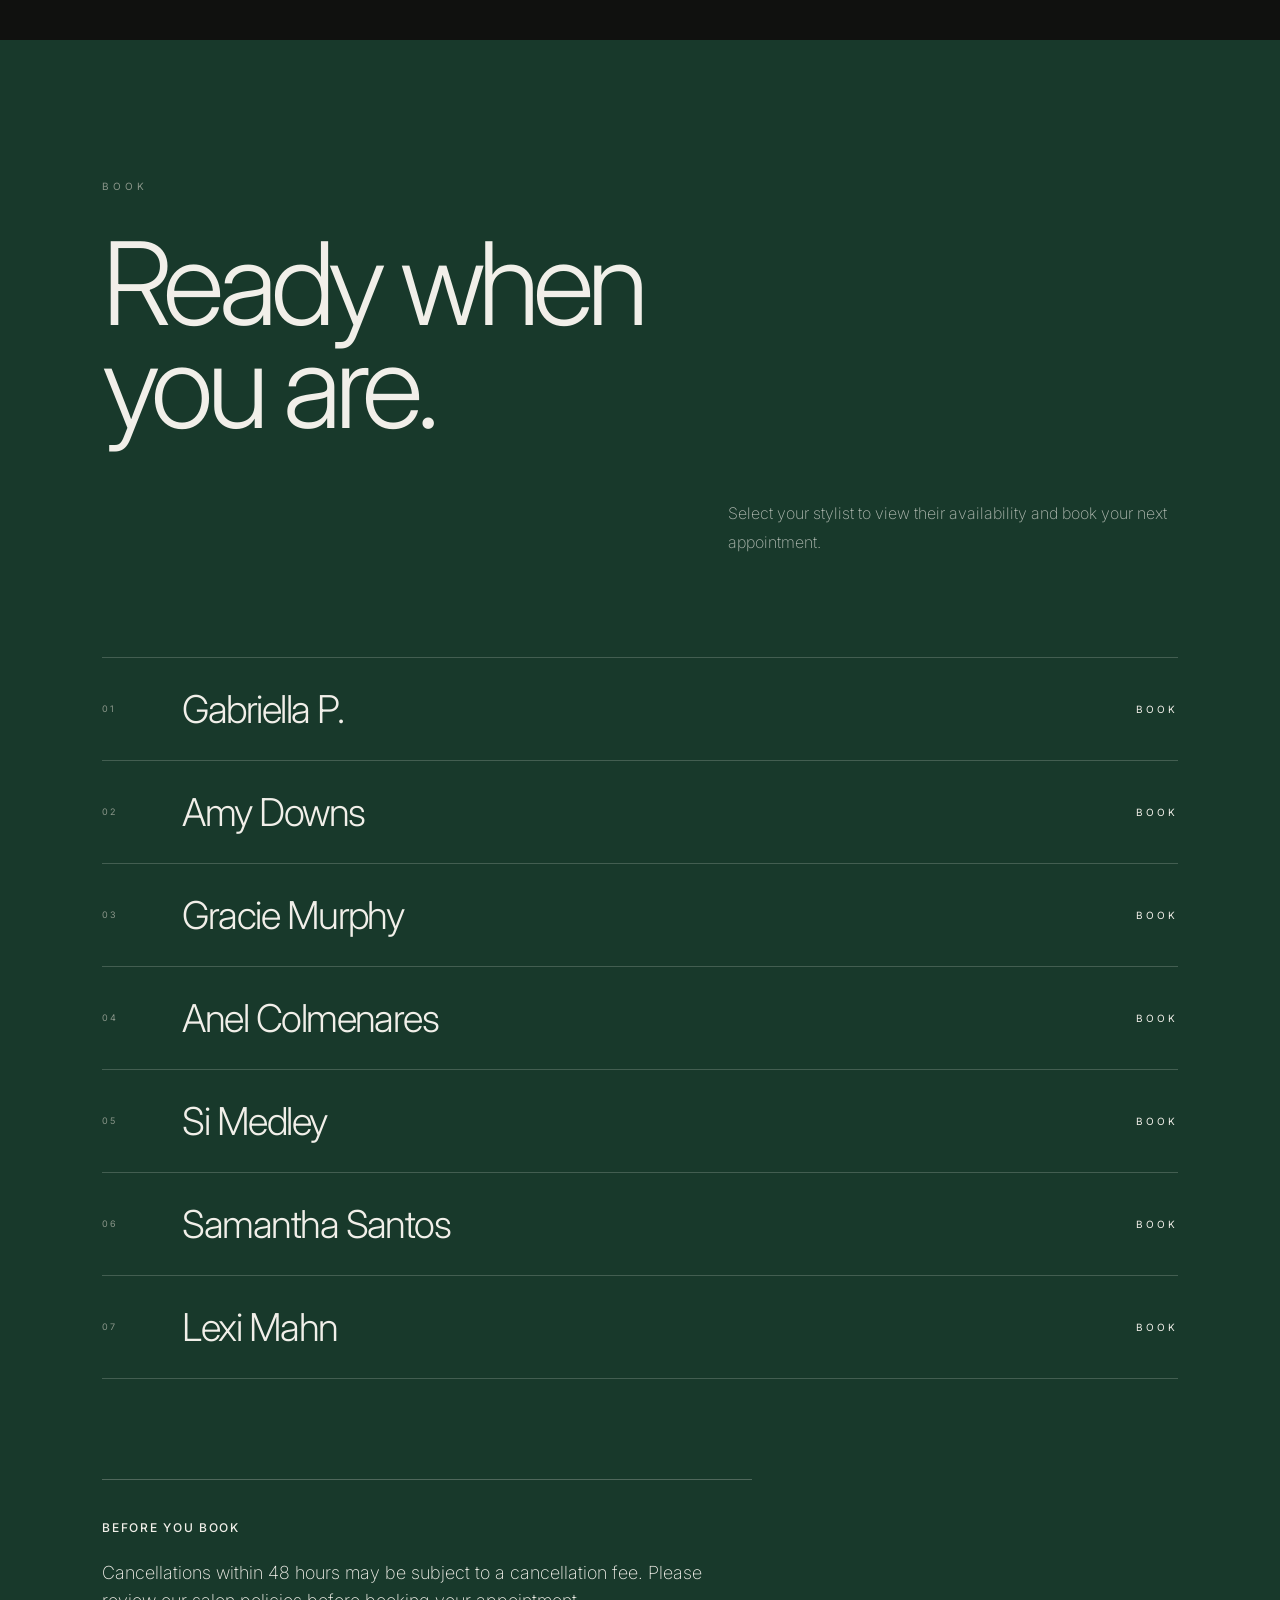
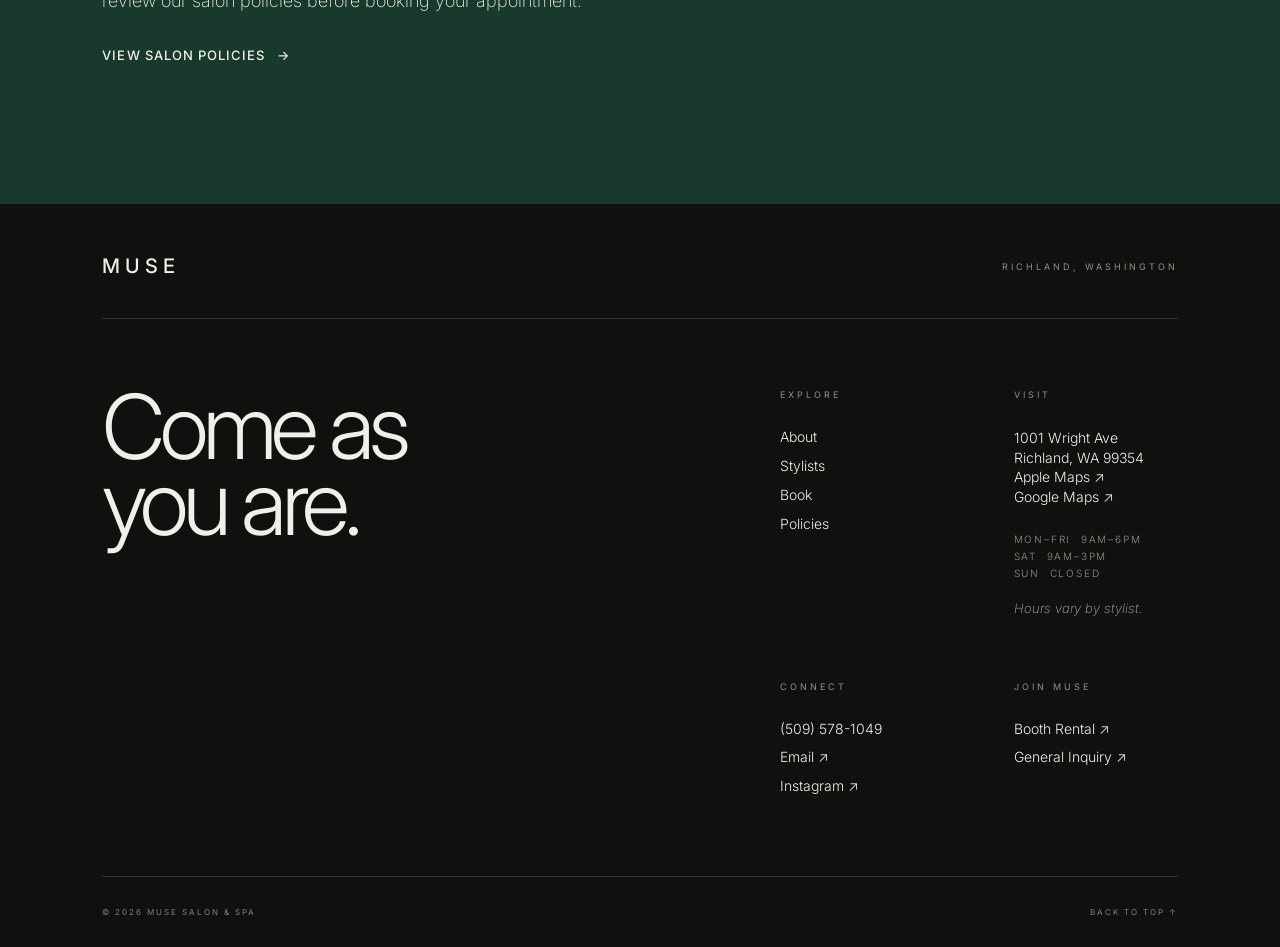
==== commit c32e0207: "Update stylist profile layout and images" ====
--- a/index.html
+++ b/index.html
@@ -107,9 +107,7 @@
 
             
 
-            <div class="about-image">
-                <span>IMAGE</span>
-            </div>
+
             
         </section>
 
@@ -132,7 +130,10 @@
                 <article class="stylist-card" id="gabriella-p">
             
                     <div class="stylist-image">
-                        <span>IMAGE</span>
+                        <img
+                            src="images/gabby-headshot.png"
+                            alt="Gabriella Polanik"
+                        >
                     </div>
             
                     <div class="stylist-info">
@@ -159,7 +160,10 @@
                 <article class="stylist-card" id="amy-downs">
             
                     <div class="stylist-image">
-                        <span>IMAGE</span>
+                        <img
+                            src="images/amy-headshot.png"
+                            alt="Amy Downs"
+                        >
                     </div>
             
                     <div class="stylist-info">
@@ -186,7 +190,10 @@
                 <article class="stylist-card" id="gracie-murphy">
             
                     <div class="stylist-image">
-                        <span>IMAGE</span>
+                        <img
+                            src="images/gracie-headshot.png"
+                            alt="Gracie Murphy"
+                        >
                     </div>
             
                     <div class="stylist-info">
@@ -213,7 +220,10 @@
                 <article class="stylist-card" id="anel-colmenares">
             
                     <div class="stylist-image">
-                        <span>IMAGE</span>
+                        <img
+                            src="images/anel-headshot.png"
+                            alt="Anel Colmenares"
+                        >
                     </div>
             
                     <div class="stylist-info">
@@ -239,7 +249,10 @@
                 <article class="stylist-card" id="si-medley">
 
                     <div class="stylist-image">
-                        <span>IMAGE</span>
+                        <img
+                            src="images/si-headshot.png"
+                            alt="Si Medley"
+                        >
                     </div>
                 
                     <div class="stylist-info">
@@ -265,7 +278,10 @@
                 <article class="stylist-card" id="samantha-santos">
                 
                     <div class="stylist-image">
-                        <span>IMAGE</span>
+                        <img
+                            src="images/sam-headshot.png"
+                            alt="Samantha Santos"
+                        >
                     </div>
                 
                     <div class="stylist-info">
@@ -291,7 +307,10 @@
                 <article class="stylist-card" id="lexi-mahn">
                 
                     <div class="stylist-image">
-                        <span>IMAGE</span>
+                        <img
+                            src="images/lexi-headshot.png"
+                            alt="Lexi Mahn"
+                        >
                     </div>
                 
                     <div class="stylist-info">
--- a/style.css/style.css
+++ b/style.css/style.css
@@ -1,3 +1,8 @@
+/* =========================================================
+   MUSE SALON & SPA
+   Full replacement stylesheet
+   ========================================================= */
+
 :root {
     --black: #10110f;
     --charcoal: #1a1c19;
@@ -7,7 +12,6 @@
     --sage: #899589;
 }
 
-
 html {
     scroll-behavior: smooth;
     background: var(--black);
@@ -25,9 +29,9 @@
     color: var(--black);
 }
 
+/* HOMEPAGE HERO */
 .hero {
     height: 250vh;
-    
     background: var(--black);
     color: var(--cream);
 }
@@ -35,10 +39,8 @@
 .hero-sticky {
     position: sticky;
     top: 0;
-
     height: 100vh;
     overflow: hidden;
-
     z-index: 100;
 }
 
@@ -46,18 +48,15 @@
     display: flex;
     justify-content: space-between;
     align-items: center;
-
     width: 100%;
     padding: 30px 50px;
-
     position: fixed;
     top: 0;
     left: 0;
-
     z-index: 100;
-
     background: rgba(16, 17, 15, 0.35);
     backdrop-filter: blur(15px);
+    -webkit-backdrop-filter: blur(15px);
     border-bottom: 1px solid rgba(255, 255, 255, 0.08);
 }
 
@@ -75,44 +74,40 @@
 
 .nav-links {
     display: flex;
+    align-items: center;
     gap: 32px;
 }
 
 .nav-links a {
     position: relative;
-    
     color: var(--cream);
     text-decoration: none;
-    
     font-size: 11px;
     font-weight: 400;
-
     text-transform: uppercase;
     letter-spacing: 2px;
 }
 
-
 .nav-links a::after {
     content: "";
-
     position: absolute;
     left: 0;
     bottom: -6px;
-
     width: 100%;
     height: 1px;
-
     background: var(--cream);
-
     transform: scaleX(0);
     transform-origin: right;
-
     transition: transform 0.3s ease;
 }
 
 .nav-links a:hover::after {
     transform: scaleX(1);
     transform-origin: left;
+}
+
+.nav-links .book-link {
+    font-weight: 600;
 }
 
 .hero-logo {
@@ -120,48 +115,148 @@
     height: auto;
     display: block;
     padding-top: 5px;
-
-    opacity: 95%;
-}
-
+    opacity: 0.95;
+}
 
 .hero-content {
     position: absolute;
     inset: 0;
-
     display: flex;
     flex-direction: column;
     justify-content: center;
     align-items: center;
-
     text-align: center;
-
     z-index: 1;
 }
 
 .hero-content p {
     font-size: 10px;
     font-weight: 400;
-
     letter-spacing: 5px;
     text-transform: uppercase;
-
     opacity: 0.65;
 }
 
 .hero-content h1 {
     margin: 15px 0;
-
     font-size: clamp(90px, 17vw, 250px);
     font-weight: 300;
-    
     line-height: 0.9;
     letter-spacing: -0.06em;
 }
 
+.hero-message {
+    position: absolute;
+    inset: 0;
+    display: flex;
+    flex-direction: column;
+    justify-content: center;
+    align-items: center;
+    text-align: center;
+    opacity: 0;
+    z-index: 2;
+}
+
+.hero-message p {
+    margin-bottom: 25px;
+    font-size: 10px;
+    font-weight: 400;
+    text-transform: uppercase;
+    letter-spacing: 4px;
+    color: var(--sage);
+}
+
+.hero-message h2 {
+    font-size: clamp(60px, 10vw, 150px);
+    font-weight: 300;
+    line-height: 0.85;
+    letter-spacing: -0.06em;
+}
+
+/* MOBILE MENU */
+.menu-button { display: none; }
+
+.mobile-menu {
+    position: fixed;
+    inset: 0;
+    height: 100vh;
+    display: none;
+    flex-direction: column;
+    padding: 24px;
+    background: var(--black);
+    color: var(--cream);
+    z-index: 2000;
+    opacity: 0;
+    visibility: hidden;
+    transition: opacity 0.4s ease, visibility 0.4s ease;
+}
+
+.mobile-menu-top {
+    display: flex;
+    justify-content: space-between;
+    align-items: center;
+    width: 100%;
+}
+
+.mobile-menu-top span {
+    font-size: 16px;
+    font-weight: 500;
+    letter-spacing: 4px;
+}
+
+.menu-close {
+    background: none;
+    border: none;
+    color: var(--cream);
+    font-family: inherit;
+    font-size: 10px;
+    letter-spacing: 2px;
+    cursor: pointer;
+}
+
+.mobile-menu-links {
+    flex: 1;
+    display: flex;
+    flex-direction: column;
+    justify-content: center;
+    gap: 10px;
+}
+
+.mobile-menu-links a {
+    width: fit-content;
+    color: var(--cream);
+    text-decoration: none;
+    font-size: clamp(48px, 14vw, 80px);
+    font-weight: 300;
+    line-height: 1;
+    letter-spacing: -0.05em;
+}
+
+.mobile-menu-location {
+    font-size: 9px;
+    letter-spacing: 3px;
+    color: var(--sage);
+}
+
+.mobile-menu.open {
+    opacity: 1;
+    visibility: visible;
+}
+
+body.menu-open { overflow: hidden; }
+
+/* GENERAL */
+.section-label {
+    margin-bottom: 40px;
+    font-size: 10px;
+    text-transform: uppercase;
+    letter-spacing: 4px;
+    color: var(--forest);
+}
+
+/* ABOUT */
 .about-section {
     padding: 140px 8vw 180px;
-
     background: var(--cream);
     color: var(--black);
 }
@@ -169,16 +264,13 @@
 .about-heading {
     margin-bottom: 80px;
     padding-bottom: 80px;
-
     border-bottom: 1px solid rgba(16, 17, 15, 0.15);
 }
 
 .about-heading h2 {
     max-width: 1100px;
-
     font-size: clamp(48px, 7vw, 110px);
     font-weight: 300;
-
     line-height: 1.25;
     letter-spacing: -0.06em;
 }
@@ -186,177 +278,97 @@
 .about-details {
     display: grid;
     grid-template-columns: 2fr 1fr;
-
     gap: 100px;
-
     width: 75%;
     margin-left: auto;
-
     align-items: start;
 }
 
 .about-details p:first-child {
     max-width: 600px;
-
     font-size: 18px;
     font-weight: 300;
-
     line-height: 1.7;
 }
 
 .about-details p:nth-child(2) {
     font-size: 10px;
     font-weight: 400;
-
     line-height: 1.6;
-
     letter-spacing: 3px;
     text-transform: uppercase;
-
     color: var(--forest);
 }
 
 .about-policies-link {
     font-size: 10px;
     font-weight: 400;
-
-    line-height: .5;
-
+    line-height: 0.5;
     letter-spacing: 3px;
     text-transform: uppercase;
-
     color: var(--black);
-
     text-decoration: none;
-
-    
 }
 
 .about-image {
     width: 78%;
     height: 500px;
-
     margin-top: 110px;
-
     display: flex;
     justify-content: center;
     align-items: center;
-
     background: #d8d5cd;
-
     color: rgba(16, 17, 15, 0.4);
-
     font-size: 10px;
     letter-spacing: 4px;
-}
-
-.section-label {
-    margin-bottom: 40px;
-
-    font-size: 10px;
-    text-transform: uppercase;
-    letter-spacing: 4px;
-
-    color: var(--forest);
-}
-
-
-.hero-message {
-    position: absolute;
-    inset: 0;
-
-    display: flex;
-    flex-direction: column;
-    justify-content: center;
-    align-items: center;
-
-    text-align: center;
-
-    opacity: 0;
-
-    z-index: 2;
-}
-
-.hero-message p {
-    margin-bottom: 25px;
-
-    font-size: 10px;
-    font-weight: 400;
-
-    text-transform: uppercase;
-    letter-spacing: 4px;
-
-    color: var(--sage);
-}
-
-.hero-message h2 {
-    font-size: clamp(60px, 10vw, 150px);
-    font-weight: 300;
-
-    line-height: 0.85;
-    letter-spacing: -0.06em;
-}
-
-.nav-links .book-link {
-    
-    font-weight: 600;
-}
-
+    overflow: hidden;
+}
+
+.about-image img {
+    width: 100%;
+    height: 100%;
+    display: block;
+    object-fit: cover;
+    object-position: center;
+}
+
+/* HOMEPAGE STYLISTS */
 .stylists-section {
-    padding:140px 8vw;
-
+    padding: 140px 8vw;
     background: var(--black);
     color: var(--cream);
 }
 
-.stylists-heading {
-    margin-bottom: 120px;
-}
-
-.stylists-heading .section-label {
-    color:var(--sage);
-}
+.stylists-heading { margin-bottom: 120px; }
+.stylists-heading .section-label { color: var(--sage); }
 
 .stylists-heading h2 {
     max-width: 1100px;
-
     font-size: clamp(48px, 7vw, 110px);
     font-weight: 300;
-
     line-height: 1.25;
     letter-spacing: -0.06em;
 }
 
 .stylists-intro {
     max-width: 550px;
-
     margin-top: 60px;
     margin-left: auto;
-
     font-size: 16px;
     font-weight: 200;
-
     line-height: 1.7;
-
     color: rgba(241, 239, 233, 0.7);
-
 }
 
 .stylist-card {
     display: grid;
-
-    grid-template-columns: 1.4fr 1fr;
-
+    grid-template-columns: minmax(0, 1.4fr) minmax(0, 1fr);
+    align-items: center;
     min-height: 700px;
-
     border-top: 1px solid rgba(241, 239, 233, 0.15);
-
-    opacity:0;
+    opacity: 0;
     transform: translateY(60px);
-
-    transition:
-        opacity 0.8s ease,
-        transform 0.8s ease;
+    transition: opacity 0.8s ease, transform 0.8s ease;
 }
 
 .stylist-card.visible {
@@ -364,212 +376,130 @@
     transform: translateY(0);
 }
 
-
-.stylist-card.service-target {
-    transition: none;
-}
-
-.stylist-card:last-child {
-    border-bottom: 1px solid rgba(241, 239, 233, 0.15);
+.stylist-card.service-target { transition: none; }
+.stylist-card:last-child { border-bottom: 1px solid rgba(241, 239, 233, 0.15); }
+
+.stylists-section .stylist-image {
+    width: min(100%, 560px);
+    aspect-ratio: 5 / 7;
+    justify-self: start;
+    align-self: center;
+    position: relative;
+    overflow: hidden;
+    min-width: 0;
+    min-height: 0;
+    color: var(--sage);
+    background: #242824;
+    font-size: 10px;
+    letter-spacing: 4px;
+    transition: filter 0.5s ease;
+}
+
+.stylists-section .stylist-image img {
+    position: absolute;
+    inset: 0;
+    width: 100%;
+    height: 100%;
+    display: block;
+    object-fit: cover;
+    object-position: center;
+}
+
+.stylist-card:hover .stylist-image { filter: brightness(1.08); }
+
+.stylist-card:nth-child(even) {
+    grid-template-columns: minmax(0, 1fr) minmax(0, 1.4fr);
 }
 
 .stylist-card:nth-child(even) .stylist-image {
     order: 2;
-}
-
-.stylist-card:nth-child(even) .stylist-info {
-    order: 1;
-}
-
-.stylist-card:nth-child(even) {
-    grid-template-columns: 1fr 1.4fr;
-}
-
-.stylist-card:nth-child(1) .stylist-image {
-    background: #242824;
-}
-
-.stylist-card:nth-child(2) .stylist-image {
-    background: #30352f;
-}
-
-.stylist-card:nth-child(3) .stylist-image {
-    background: #202a24;
-}
-
-.stylist-card:nth-child(4) .stylist-image {
-    background: #353832;
-}
-
-.stylist-card:nth-child(5) .stylist-image {
-    background: #29302b;
-}
-
-.stylist-card:nth-child(6) .stylist-image {
-    background: #222923;
-}
-
-.stylist-card:nth-child(7) .stylist-image {
-    background: #343630;
-}
-
-.stylist-card:nth-child(8) .stylist-image {
-    background: #1e2925;
-}
-
-.stylist-image {
-    min-height: 700px;
-
-    display: flex;
-    justify-content: center;
-    align-items: center;
-
-    overflow: hidden;
-
-    color: var(--sage);
-
-    font-size: 10px;
-    letter-spacing: 4px;
-
-    transition: filter 0.5s ease;
-}
-
-.stylist-card:hover .stylist-image {
-    filter: brightness(1.08);
-}
+    justify-self: end;
+}
+
+.stylist-card:nth-child(even) .stylist-info { order: 1; }
+
+.stylist-card:nth-child(1) .stylist-image { background: #242824; }
+.stylist-card:nth-child(2) .stylist-image { background: #30352f; }
+.stylist-card:nth-child(3) .stylist-image { background: #202a24; }
+.stylist-card:nth-child(4) .stylist-image { background: #353832; }
+.stylist-card:nth-child(5) .stylist-image { background: #29302b; }
+.stylist-card:nth-child(6) .stylist-image { background: #222923; }
+.stylist-card:nth-child(7) .stylist-image { background: #343630; }
+.stylist-card:nth-child(8) .stylist-image { background: #1e2925; }
 
 .stylist-info {
+    min-width: 0;
     display: flex;
     flex-direction: column;
     justify-content: center;
-
     padding: 70px 60px;
 }
 
 .stylist-info h3 {
     margin-bottom: 12px;
-
     font-size: clamp(36px, 4vw, 58px);
     font-weight: 300;
-
     line-height: 1;
     letter-spacing: -0.04em;
-
     color: var(--cream);
 }
 
 .stylist-number {
     margin-bottom: 18px;
-
     font-size: 10px;
     letter-spacing: 3px;
-
     color: var(--sage);
 }
 
 .stylist-specialties {
     margin-bottom: 45px;
-
     font-size: 10px;
     font-weight: 400;
-
     letter-spacing: 3px;
-
     color: var(--sage);
 }
 
 .stylist-description {
     max-width: 300px;
-
     margin-bottom: 45px;
-
     font-size: 15px;
     font-weight: 300;
-
     line-height: 1.7;
-
     color: rgba(241, 239, 233, 0.7);
 }
 
 .stylist-link {
     width: fit-content;
-
     padding-bottom: 8px;
-
     color: var(--cream);
     text-decoration: none;
-
     font-size: 10px;
     letter-spacing: 3px;
-
     border-bottom: 1px solid var(--cream);
-
     transition: opacity 0.3s ease;
 }
 
 .stylist-link span {
     display: inline-block;
-
     margin-left: 6px;
-
     transition: transform 0.3s ease;
 }
 
-.stylist-link:hover span {
-    transform: translateX(6px);
-}
-
-.stylist-link:hover {
-    opacity: 0.5;
-}
-
-.menu-button {
-    display:none;
-}
-
-
-.mobile-menu {
-    position: fixed;
-    inset: 0;
-
-    height: 100vh;
-
-    display: none;
-    flex-direction: column;
-
-    padding: 24px;
-
-    background: var(--black);
-    color: var(--cream);
-
-    z-index: 2000;
-
-    opacity: 0;
-    visibility: hidden;
-
-    transition:
-        opacity 0.4s ease,
-        visibility 0.4s ease;
-}
-
-
+.stylist-link:hover span { transform: translateX(6px); }
+.stylist-link:hover { opacity: 0.5; }
+
+/* OLD HOMEPAGE SERVICES - retained for compatibility */
 .services-section {
     padding: 140px 8vw;
-
     background: var(--cream);
     color: var(--black);
 }
 
-.services-heading {
-    margin-bottom: 100px;
-}
-
+.services-heading { margin-bottom: 100px; }
 .services-heading h2 {
     max-width: 1100px;
-
     font-size: clamp(48px, 7vw, 110px);
     font-weight: 300;
-
     line-height: 1.05;
     letter-spacing: -0.06em;
 }
@@ -577,22 +507,17 @@
 .services-content {
     display: grid;
     grid-template-columns: 1fr 1.2fr;
-
     gap: 8vw;
     align-items: stretch;
 }
 
 .services-image {
     min-height: 650px;
-
     display: flex;
     justify-content: center;
     align-items: center;
-
     background: #d8d5cd;
-
     color: rgba(16, 17, 15, 0.45);
-
     font-size: 10px;
     letter-spacing: 4px;
 }
@@ -600,33 +525,22 @@
 .services-list {
     display: flex;
     flex-direction: column;
-
     border-top: 1px solid rgba(16, 17, 15, 0.2);
 }
 
-/* SERVICE ACCORDION */
-
-.service-group {
-    border-bottom: 1px solid rgba(16, 17, 15, 0.2);
-}
+.service-group { border-bottom: 1px solid rgba(16, 17, 15, 0.2); }
 
 .service-item {
     width: 100%;
-
     display: grid;
     grid-template-columns: 60px 1fr auto;
     align-items: center;
-
     padding: 30px 0;
-
     border: 0;
     background: transparent;
-
     color: inherit;
-
     text-align: left;
     font-family: inherit;
-
     cursor: pointer;
 }
 
@@ -636,71 +550,40 @@
 }
 
 .service-item h3 {
-    font-size: clamp(28px, 3vw, 44px);
-    font-weight: 200;
-
+    font-size: clamp(32px, 4vw, 58px);
+    font-weight: 300;
+    letter-spacing: -0.04em;
     transition: transform 0.35s ease;
 }
 
 .service-arrow {
     position: relative;
-
     width: 8px;
     height: 8px;
-
     display: block;
-
     transition: transform 0.35s ease;
 }
 
 .service-arrow::before,
 .service-arrow::after {
     content: "";
-
     position: absolute;
     top: 50%;
     left: 50%;
-
     width: 8px;
     height: 1px;
-
     background: currentColor;
-
     transform: translate(-50%, -50%);
 }
 
-.service-arrow::after {
-    transform: translate(-50%, -50%) rotate(90deg);
-}
-
-.service-group.open .service-arrow {
-    transform: rotate(45deg);
-}
-
-
-.service-item:hover h3 {
-    transform: translateX(12px);
-}
-
-
-/* OPEN SERVICE */
-
-.service-group.open .service-arrow {
-    transform: rotate(45deg);
-}
-
-
-/* STYLIST SUBMENU */
+.service-arrow::after { transform: translate(-50%, -50%) rotate(90deg); }
+.service-group.open .service-arrow { transform: rotate(45deg); }
 
 .service-stylists {
     max-height: 0;
     overflow: hidden;
-
     opacity: 0;
-
-    transition:
-        max-height 0.5s ease,
-        opacity 0.35s ease;
+    transition: max-height 0.5s ease, opacity 0.35s ease;
 }
 
 .service-group.open .service-stylists {
@@ -712,226 +595,157 @@
     display: flex;
     justify-content: space-between;
     align-items: center;
-
     margin-left: 60px;
     padding: 18px 0;
-
     border-top: 1px solid rgba(16, 17, 15, 0.1);
-
     color: inherit;
     text-decoration: none;
-
     font-size: 13px;
     font-weight: 300;
     letter-spacing: 0.05em;
 }
 
-.service-stylists a span:last-child {
-    transition: transform 0.3s ease;
-}
-
-.service-stylists a:hover span:last-child {
-    transform: translateX(6px);
-}
-
-.service-stylists a:hover {
-    opacity: 0.6;
-}
-
-
+.service-stylists a span:last-child { transition: transform 0.3s ease; }
+.service-stylists a:hover span:last-child { transform: translateX(6px); }
+.service-stylists a:hover { opacity: 0.6; }
 
 .service-item span {
     font-size: 9px;
     letter-spacing: 2px;
-
     color: var(--forest);
-}
-
-.service-item h3 {
-    font-size: clamp(32px, 4vw, 58px);
-    font-weight: 300;
-
-    letter-spacing: -0.04em;
-
-    transition: transform 0.35s ease;
-}
-
-.service-item:hover h3 {
-    transform: translateX(12px);
 }
 
 .services-note {
     max-width: 350px;
-
     margin-top: 35px;
     margin-left: 60px;
-
     font-size: 12px;
     font-weight: 300;
-
     line-height: 1.6;
-
     color: rgba(16, 17, 15, 0.6);
 }
 
-
+@media (hover: hover) and (pointer: fine) {
+    .service-item:hover h3 { transform: translateX(12px); }
+}
+
+/* BOOK */
 .book-section {
     padding: 140px 8vw;
-
     background: var(--forest);
     color: var(--cream);
 }
 
-.book-section .section-label {
+.book-section .section-label { color: var(--sage); }
+.book-heading { margin-bottom: 100px; }
+
+.book-heading h2 {
+    max-width: 1000px;
+    font-size: clamp(60px, 9vw, 140px);
+    font-weight: 300;
+    line-height: 0.9;
+    letter-spacing: -0.06em;
+}
+
+.book-intro {
+    max-width: 450px;
+    margin-top: 60px;
+    margin-left: auto;
+    font-size: 16px;
+    font-weight: 200;
+    line-height: 1.8;
+    color: rgba(241, 239, 233, 0.7);
+}
+
+.book-list { border-top: 1px solid rgba(241, 239, 233, 0.2); }
+
+.book-item {
+    display: grid;
+    grid-template-columns: 80px 1fr auto;
+    align-items: center;
+    padding: 28px 0;
+    color: var(--cream);
+    text-decoration: none;
+    border-bottom: 1px solid rgba(241, 239, 233, 0.2);
+    transition: padding 0.3s ease;
+}
+
+.book-number {
+    font-size: 9px;
+    letter-spacing: 2px;
     color: var(--sage);
 }
 
+.book-name {
+    font-size: clamp(26px, 3vw, 44px);
+    font-weight: 300;
+    letter-spacing: -0.04em;
+}
+
+.book-action {
+    font-size: 10px;
+    letter-spacing: 3px;
+}
+
+.book-item:hover {
+    padding-left: 15px;
+    padding-right: 15px;
+}
 
 .book-policies {
     margin-top: 100px;
     padding-top: 40px;
     max-width: 650px;
+    border-top: 1px solid rgba(241, 239, 233, 0.25);
 }
 
 .book-policies-label {
+    margin-bottom: 24px;
     font-size: 12px;
     font-weight: 500;
     letter-spacing: 0.14em;
-    margin-bottom: 24px;
 }
 
 .book-policies-text {
-    font-size: 18px;
-    font-weight: 200;
-    line-height: 1.6;
     max-width: 600px;
     margin-bottom: 28px;
+    font-size: 18px;
+    font-weight: 200;
+    line-height: 1.6;
 }
 
 .book-policies-link {
     display: inline-flex;
     align-items: center;
     gap: 12px;
-
     color: inherit;
     text-decoration: none;
-
     font-size: 13px;
     font-weight: 500;
     letter-spacing: 0.08em;
 }
 
-.book-policies-link span {
-    transition: transform 0.3s ease;
-}
-
-.book-policies-link:hover span {
-    transform: translateX(6px);
-}
-
-
-
-.book-heading {
-    margin-bottom: 100px;
-}
-
-.book-heading h2 {
-    max-width: 1000px;
-
-    font-size: clamp(60px, 9vw, 140px);
-    font-weight: 300;
-
-    line-height: 0.9;
-    letter-spacing: -0.06em;
-}
-
-.book-intro {
-    max-width: 450px;
-
-    margin-top: 60px;
-    margin-left: auto;
-
-    font-size: 16px;
-    font-weight: 200;
-
-    line-height: 1.8;
-
-    color: rgba(241, 239, 233, 0.7);
-}
-
-.book-list {
-    border-top: 1px solid rgba(241, 239, 233, 0.2);
-}
-
-.book-item {
-    display: grid;
-    grid-template-columns: 80px 1fr auto;
-    align-items: center;
-
-    padding: 28px 0;
-
+.book-policies-link span { transition: transform 0.3s ease; }
+.book-policies-link:hover span { transform: translateX(6px); }
+
+/* FOOTER */
+.footer {
+    padding: 50px 8vw calc(30px + env(safe-area-inset-bottom));
+    background: var(--black);
+    color: var(--cream);
+}
+
+.footer-top {
+    display: flex;
+    justify-content: space-between;
+    align-items: center;
+    padding-bottom: 40px;
+    border-bottom: 1px solid rgba(241, 239, 233, 0.15);
+}
+
+.footer-logo {
     color: var(--cream);
     text-decoration: none;
-
-    border-bottom: 1px solid rgba(241, 239, 233, 0.2);
-
-    transition: padding 0.3s ease;
-}
-
-.book-number {
-    font-size: 9px;
-    letter-spacing: 2px;
-
-    color: var(--sage);
-}
-
-.book-name {
-    font-size: clamp(26px, 3vw, 44px);
-    font-weight: 300;
-
-    letter-spacing: -0.04em;
-}
-
-.book-action {
-    font-size: 10px;
-    letter-spacing: 3px;
-}
-
-.book-item:hover {
-    padding-left: 15px;
-    padding-right: 15px;
-}
-
-
-/* FOOTER */
-
-.footer {
-    padding:
-        50px
-        8vw
-        calc(30px + env(safe-area-inset-bottom));
-
-    background: var(--black);
-    color: var(--cream);
-}
-
-
-/* TOP */
-
-.footer-top {
-    display: flex;
-    justify-content: space-between;
-    align-items: center;
-
-    padding-bottom: 40px;
-
-    border-bottom: 1px solid rgba(241, 239, 233, 0.15);
-}
-
-.footer-logo {
-    color: var(--cream);
-    text-decoration: none;
-
     font-size: 20px;
     font-weight: 500;
     letter-spacing: 5px;
@@ -940,36 +754,26 @@
 .footer-location {
     font-size: 9px;
     letter-spacing: 3px;
-
     color: var(--sage);
 }
-
-
-/* MAIN */
 
 .footer-main {
     display: grid;
     grid-template-columns: 1.5fr 1fr;
     gap: 80px;
-
     padding: 70px 0;
 }
 
 .footer-main h2 {
     font-size: clamp(52px, 7vw, 100px);
     font-weight: 300;
-
     line-height: 0.85;
     letter-spacing: -0.06em;
 }
-
-
-/* LINK GRID */
 
 .footer-links {
     display: grid;
     grid-template-columns: repeat(2, minmax(160px, 1fr));
-
     column-gap: 70px;
     row-gap: 65px;
 }
@@ -982,70 +786,48 @@
     flex-direction: column;
     align-items: flex-start;
 }
-
-
-/* COLUMN LABELS */
 
 .footer-nav > p,
 .footer-visit > p:first-child,
 .footer-connect > p,
 .footer-join > p {
     margin-bottom: 28px;
-
     font-size: 9px;
     font-weight: 400;
     letter-spacing: 3px;
-
     color: var(--sage);
 }
-
-
-/* LINKS */
 
 .footer-nav a,
 .footer-connect a,
 .footer-join a {
     width: fit-content;
-
     margin-bottom: 10px;
-
     color: var(--cream);
     text-decoration: none;
-
     font-size: 14px;
     font-weight: 300;
     line-height: 1.35;
-
     transition: opacity 0.3s ease;
 }
 
 .footer-nav a:hover,
 .footer-connect a:hover,
 .footer-join a:hover,
-.footer-address:nth-child(3):hover,
-.footer-address:nth-child(4):hover {
-    opacity: 0.5;
-}
-
-
-/* VISIT */
+.footer-address:hover { opacity: 0.5; }
 
 .footer-address {
     color: var(--cream);
     text-decoration: none;
-
     font-size: 14px;
     font-weight: 300;
     line-height: 1.4;
-
     transition: opacity 0.3s ease;
 }
 
 .footer-hours {
     margin-top: 24px;
-
     color: var(--sage);
-
     font-size: 10px;
     font-weight: 300;
     line-height: 1.7;
@@ -1054,51 +836,38 @@
 
 .footer-note {
     display: block;
-
     margin-top: 18px;
-
     font-size: 13px;
     font-weight: 200;
     font-style: italic;
     letter-spacing: 0;
-
     opacity: 0.7;
 }
 
-
-/* BOTTOM */
-
 .footer-bottom {
     display: flex;
     justify-content: space-between;
     align-items: center;
-
     padding-top: 30px;
-
     border-top: 1px solid rgba(241, 239, 233, 0.15);
 }
 
 .footer-bottom p,
 .footer-bottom a {
     color: rgba(241, 239, 233, 0.5);
-
     font-size: 8px;
     letter-spacing: 2px;
-
     text-decoration: none;
 }
 
-
+/* SCROLL REVEALS */
 .about-heading,
 .stylists-heading,
 .services-heading,
 .book-heading {
     opacity: 0;
     transform: translateY(50px);
-
-    transition:
-        opacity 0.9s ease,
-        transform 0.9s ease;
+    transition: opacity 0.9s ease, transform 0.9s ease;
 }
 
 .about-heading.visible,
@@ -1109,26 +878,18 @@
     transform: translateY(0);
 }
 
-
-
-
 /* POLICIES PAGE */
-
 .policies-page {
     background: var(--cream);
     color: var(--black);
 }
 
-.policies-hero {
-    padding: 0 8vw 120px;
-}
+.policies-hero { padding: 0 8vw 120px; }
 
 .policies-nav {
     margin-left: -8vw;
     margin-right: -8vw;
-
     padding: 30px 50px;
-
     display: flex;
     align-items: center;
     justify-content: space-between;
@@ -1138,30 +899,23 @@
     display: inline-flex;
     align-items: center;
     gap: 12px;
-
-    color: inherit;
+    color: var(--black);
     text-decoration: none;
-
     font-size: 12px;
     font-weight: 400;
     letter-spacing: 0.08em;
 }
 
 .policies-back span {
+    display: inline-block;
     transition: transform 0.3s ease;
 }
 
-.policies-back:hover span {
-    transform: translateX(6px);
-}
-
-.policies-hero-content {
-    padding-top: clamp(100px, 10vw, 180px);
-}
+.policies-back:hover span { transform: translateX(-6px); }
+.policies-hero-content { padding-top: clamp(100px, 10vw, 180px); }
 
 .policies-hero h1 {
     margin-top: 30px;
-
     font-size: clamp(70px, 10vw, 150px);
     font-weight: 200;
     line-height: 0.85;
@@ -1170,20 +924,12 @@
 
 .policies-intro {
     max-width: 540px;
-
     margin-top: 60px;
     margin-left: auto;
-
     font-size: 18px;
     font-weight: 200;
     line-height: 1.6;
 }
-
-.policies-back {
-    color: var(--black);
-}
-
-/* POLICY LIST */
 
 .policies-list {
     padding: 40px 8vw 160px;
@@ -1193,15 +939,11 @@
 .policy-item {
     display: grid;
     grid-template-columns: 120px 1fr;
-
     padding: 65px 0;
-
     border-top: 1px solid rgba(16, 17, 15, 0.2);
 }
 
-.policy-item:last-child {
-    border-bottom: 1px solid rgba(16, 17, 15, 0.2);
-}
+.policy-item:last-child { border-bottom: 1px solid rgba(16, 17, 15, 0.2); }
 
 .policy-number {
     font-size: 12px;
@@ -1217,7 +959,6 @@
 
 .policy-content h2 {
     margin-bottom: 35px;
-
     font-size: clamp(36px, 4vw, 64px);
     font-weight: 200;
     line-height: 1;
@@ -1226,26 +967,20 @@
 
 .policy-content p {
     max-width: 620px;
-
     font-size: 17px;
     font-weight: 200;
     line-height: 1.7;
 }
 
-.policy-content p + p {
-    margin-top: 20px;
-}
+.policy-content p + p { margin-top: 20px; }
 
 .policies-contact {
     padding: 120px 8vw 140px;
-
     background: var(--forest);
     color: var(--cream);
 }
 
-.policies-contact-content {
-    margin-top: 70px;
-}
+.policies-contact-content { margin-top: 70px; }
 
 .policies-contact-content h2 {
     font-size: clamp(60px, 8vw, 120px);
@@ -1256,10 +991,8 @@
 
 .policies-contact-content p {
     max-width: 500px;
-
     margin-top: 60px;
     margin-left: auto;
-
     font-size: 17px;
     font-weight: 200;
     line-height: 1.7;
@@ -1269,39 +1002,23 @@
     display: flex;
     justify-content: space-between;
     align-items: center;
-
     max-width: 500px;
-
     margin-top: 35px;
     margin-left: auto;
     padding: 20px 0;
-
     border-top: 1px solid rgba(241, 239, 233, 0.3);
     border-bottom: 1px solid rgba(241, 239, 233, 0.3);
-
     color: inherit;
     text-decoration: none;
-
     font-size: 12px;
     font-weight: 400;
     letter-spacing: 0.08em;
 }
 
-.policies-contact-link span {
-    transition: transform 0.3s ease;
-}
-
-.policies-contact-link:hover span {
-    transform: translateX(6px);
-}
-
-
-
-
-
-
-/* STYLIST PROFILE PAGE */
-
+.policies-contact-link span { transition: transform 0.3s ease; }
+.policies-contact-link:hover span { transform: translateX(6px); }
+
+/* STYLIST PROFILE PAGES */
 .stylist-hero-heading h1,
 .stylist-bio-heading h2,
 .stylist-services-heading h2,
@@ -1311,10 +1028,6 @@
     margin-left: -0.05em;
 }
 
-
-
-
-
 .stylist-page {
     background: var(--black);
     color: var(--cream);
@@ -1324,14 +1037,15 @@
     display: flex;
     justify-content: space-between;
     align-items: center;
-
     width: 100%;
-
     padding: 30px 50px;
-
     position: fixed;
+    top: 0;
+    left: 0;
     z-index: 20;
-
+    background: rgba(16, 17, 15, 0.35);
+    backdrop-filter: blur(15px);
+    -webkit-backdrop-filter: blur(15px);
     border-bottom: 1px solid rgba(241, 239, 233, 0.12);
 }
 
@@ -1344,144 +1058,155 @@
 .stylist-page-nav-links a {
     color: var(--cream);
     text-decoration: none;
-
     font-size: 10px;
     font-weight: 400;
     letter-spacing: 0.18em;
 }
 
-.stylist-book-nav {
-    padding-bottom: 0px;
-
-    
-}
-
+.stylist-book-nav { padding-bottom: 0; }
 .stylist-hero {
-    padding: 100px 8vw 140px;
-}
-
-.stylist-hero-heading .section-label {
-    color: var(--sage);
-    padding-top: 30px;
+    padding: 150px 8vw 140px;
+
+    display: grid;
+    grid-template-columns:
+        minmax(0, 1fr)
+        minmax(320px, 520px);
+
+    grid-template-rows: auto 1fr;
+
+    column-gap: 8vw;
+    row-gap: 60px;
+
+    align-items: start;
 }
 
 .stylist-hero-heading h1 {
     margin-top: 25px;
 
-    font-size: clamp(72px, 10vw, 150px);
-    font-weight: 200;
-
-    line-height: .9;
+    font-size: clamp(64px, 7vw, 130px);
+    font-weight: 200;
+
+    line-height: 0.9;
     letter-spacing: -0.065em;
 }
 
+.stylist-hero-heading .section-label {
+    color: var(--cream);
+    opacity: 0.7;
+    padding-top: 30px;
+}
+
 .stylist-hero-details {
-    display: flex;
-    justify-content: space-between;
+    grid-column: 1;
+    grid-row: 2;
+
+    display: flex;
+    flex-direction: column;
     align-items: flex-start;
 
-    gap: 40px;
-
-    margin-top: 80px;
-    margin-bottom: 70px;
-}
+    gap: 45px;
+
+    margin: 0;
+}
+
 
 .stylist-title {
-    font-size: 16px;
-    font-weight: 200;
+    font-size: 18px;
+    font-weight: 200;
+    line-height: 1.5;
 
     color: rgba(241, 239, 233, 0.75);
 }
 
 .stylist-profile-specialties {
-    max-width: 620px;
+    max-width: 520px;
 
     display: flex;
     flex-wrap: wrap;
-    justify-content: flex-end;
+    justify-content: flex-start;
 
     gap: 12px;
 }
 
 .stylist-profile-specialties span {
     padding: 10px 14px;
-
     border: 1px solid rgba(241, 239, 233, 0.2);
-
     font-size: 10px;
     font-weight: 400;
     letter-spacing: 0.12em;
-
     color: var(--sage);
 }
 
-.stylist-hero-image {
-    min-height: 720px;
-
-    display: flex;
-    justify-content: center;
-    align-items: center;
+.stylist-page .stylist-hero-image {
+    grid-column: 2;
+    grid-row: 1 / 3;
+
+    width: 100%;
+    aspect-ratio: 5 / 7;
+
+    position: relative;
+    overflow: hidden;
+
+    min-width: 0;
+    min-height: 0;
 
     background: #242824;
-
     color: var(--sage);
 
     font-size: 10px;
     letter-spacing: 4px;
 }
 
+.stylist-page .stylist-hero-image img {
+    position: absolute;
+    inset: 0;
+
+    width: 100%;
+    height: 100%;
+
+    display: block;
+
+    object-fit: cover;
+    object-position: center;
+}
+
 /* STYLIST INTRO */
-
 .stylist-intro {
     padding: 120px 8vw 140px;
-
     background: var(--cream);
     color: var(--black);
-
     display: grid;
     grid-template-columns: 1fr 2fr;
     gap: 80px;
 }
 
-.stylist-intro .section-label {
-    color: var(--forest);
-}
+.stylist-intro .section-label { color: var(--forest); }
 
 .stylist-intro-text {
     max-width: 800px;
-
     font-size: clamp(28px, 3vw, 46px);
     font-weight: 200;
     line-height: 1.35;
     letter-spacing: -0.03em;
 }
 
-
 /* STYLIST BIO */
-
 .stylist-bio {
     padding: 140px 8vw 160px;
-
     background: var(--cream);
     color: var(--black);
-
     display: grid;
     grid-template-columns: 1fr 1.4fr;
     gap: 100px;
-
     border-top: 1px solid rgba(16, 17, 15, 0.15);
 }
 
-.stylist-bio-heading .section-label {
-    color: var(--forest);
-}
+.stylist-bio-heading .section-label { color: var(--forest); }
 
 .stylist-bio-heading h2 {
     margin-top: 25px;
-
     font-size: clamp(56px, 7vw, 100px);
     font-weight: 200;
-
     line-height: 0.88;
     letter-spacing: -0.06em;
 }
@@ -1493,88 +1218,66 @@
 
 .stylist-bio-copy p {
     margin-bottom: 30px;
-
     font-size: 17px;
     font-weight: 200;
     line-height: 1.8;
 }
 
-.stylist-bio-copy p:last-child {
-    margin-bottom: 0;
-}
+.stylist-bio-copy p:last-child { margin-bottom: 0; }
 
 /* STYLIST SPECIALTIES */
-
 .stylist-services {
     padding: 140px 8vw 160px;
-
     background: var(--black);
     color: var(--cream);
-
     display: grid;
     grid-template-columns: 1fr 1.4fr;
     gap: 100px;
 }
 
-.stylist-services-heading .section-label {
-    color: var(--sage);
-}
+.stylist-services-heading .section-label { color: var(--sage); }
 
 .stylist-services-heading h2 {
     margin-top: 25px;
-
     font-size: clamp(56px, 7vw, 100px);
     font-weight: 200;
-
     line-height: 1;
     letter-spacing: -0.06em;
 }
 
-.stylist-services-list {
-    border-top: 1px solid rgba(241, 239, 233, 0.15);
-}
+.stylist-services-list { border-top: 1px solid rgba(241, 239, 233, 0.15); }
 
 .stylist-service-item {
     display: grid;
     grid-template-columns: 60px 1fr;
     align-items: center;
-
     padding: 28px 0;
-
     border-bottom: 1px solid rgba(241, 239, 233, 0.15);
 }
 
 .stylist-service-item span {
     font-size: 10px;
     letter-spacing: 0.18em;
-
     color: var(--sage);
 }
 
 .stylist-service-item p {
     font-size: clamp(24px, 2.5vw, 38px);
     font-weight: 200;
-
     letter-spacing: -0.03em;
 }
 
-
 /* STYLIST BOOKING */
-
 .stylist-book {
     padding: 140px 8vw 150px;
-
     background: var(--forest);
     color: var(--cream);
 }
 
-.stylist-book .section-label {
-    color: var(--sage);
-}
+.stylist-book .section-label { color: var(--sage); }
 
 .stylist-book-content {
     margin-top: 60px;
-
     display: grid;
     grid-template-columns: 1.2fr 1fr;
     gap: 100px;
@@ -1583,24 +1286,18 @@
 .stylist-book-content h2 {
     font-size: clamp(64px, 8vw, 120px);
     font-weight: 200;
-
     line-height: 1;
     letter-spacing: -0.06em;
 }
 
-.stylist-book-actions {
-    align-self: end;
-}
+.stylist-book-actions { align-self: end; }
 
 .stylist-book-actions > p {
     max-width: 460px;
-
     margin-bottom: 35px;
-
     font-size: 16px;
     font-weight: 200;
     line-height: 1.7;
-
     color: rgba(241, 239, 233, 0.8);
 }
 
@@ -1609,126 +1306,96 @@
     display: flex;
     justify-content: space-between;
     align-items: center;
-
     padding: 20px 0;
-
     border-top: 1px solid rgba(241, 239, 233, 0.25);
-
     color: var(--cream);
     text-decoration: none;
-
     font-size: 12px;
     font-weight: 400;
     letter-spacing: 0.08em;
 }
 
-.stylist-instagram-link {
-    border-bottom: 1px solid rgba(241, 239, 233, 0.25);
-}
+.stylist-instagram-link { border-bottom: 1px solid rgba(241, 239, 233, 0.25); }
 
 .stylist-book-link span,
-.stylist-instagram-link span {
-    transition: transform 0.3s ease;
-}
+.stylist-instagram-link span { transition: transform 0.3s ease; }
 
 .stylist-book-link:hover span,
-.stylist-instagram-link:hover span {
-    transform: translate(5px, -5px);
-}
-
-
-/* RETURN TO STYLISTS */
-
+.stylist-instagram-link:hover span { transform: translate(5px, -5px); }
+
+/* RETURN */
 .stylist-return {
     padding: 35px 8vw;
-
     background: var(--black);
 }
 
 .stylist-return a {
     color: var(--cream);
     text-decoration: none;
-
     font-size: 10px;
     font-weight: 400;
     letter-spacing: 0.16em;
-
     transition: opacity 0.3s ease;
 }
 
-.stylist-return a:hover {
-    opacity: 0.5;
-}
-
-
-
-
-
-
-/* MOBILE CSS */
-
-
+.stylist-return a:hover { opacity: 0.5; }
+
+
+@media (max-width: 1100px) {
+
+    .stylist-hero {
+        grid-template-columns: 1fr;
+        grid-template-rows: auto;
+
+        gap: 50px;
+    }
+
+    .stylist-hero-heading {
+        grid-column: 1;
+        grid-row: auto;
+    }
+
+    .stylist-hero-details {
+        grid-column: 1;
+        grid-row: auto;
+    }
+
+    .stylist-page .stylist-hero-image {
+        grid-column: 1;
+        grid-row: auto;
+
+        width: min(100%, 520px);
+        aspect-ratio: 5 / 7;
+    }
+}
+
+
+/* MOBILE */
 @media (max-width: 768px) {
-
     .mobile-menu {
         display: flex;
-
-        padding:
-        calc(20px + env(safe-area-inset-top))
-        24px
-        calc(24px + env(safe-area-inset-bottom));
+        padding: calc(20px + env(safe-area-inset-top)) 24px calc(24px + env(safe-area-inset-bottom));
     }
 
     nav {
-        padding: 
-        calc(20px + env(safe-area-inset-top))
-        24px
-        20px;
-    }
-
-    .logo img {
-        width: 90px;
-    }
-
-    .nav-links {
-        gap: 16px;
-    }
-
-    .nav-links a {
-        font-size: 9px;
-        letter-spacing: 1px;
-    }
-
-    .nav-links .book-link {
-        margin-left: 0;
-    }
-
+        padding: calc(20px + env(safe-area-inset-top)) 24px 20px;
+    }
+
+    .logo img { width: 90px; }
+    .nav-links { display: none; }
 
     .menu-button {
         display: block;
-
         background: none;
         border: none;
-
         color: var(--cream);
-
         font-family: inherit;
         font-size: 10px;
-
         letter-spacing: 2px;
-
         cursor: pointer;
     }
 
-    .nav-links {
-        display:none;
-    }
-
-
-    .hero-content {
-        padding: 24px;
-    }
-
+    .hero-content { padding: 24px; }
     .hero-content h1 {
         font-size: clamp(70px, 25vw, 130px);
         letter-spacing: -0.07em;
@@ -1739,11 +1406,7 @@
         letter-spacing: 3px;
     }
 
-
-    .hero-message {
-        padding: 24px;
-    }
-
+    .hero-message { padding: 24px; }
     .hero-message h2 {
         font-size: clamp(44px, 14vw, 72px);
         line-height: 0.9;
@@ -1751,121 +1414,72 @@
         white-space: nowrap;
     }
 
-
-    .about-section {
-        padding: 100px 24px;
-    }
-    
+    .about-section { padding: 100px 24px; }
     .about-heading {
         margin-bottom: 50px;
         padding-bottom: 50px;
     }
-    
-    .about-heading h2 {
-        font-size: clamp(42px, 13vw, 70px);
-    }
-    
+
+    .about-heading h2 { font-size: clamp(42px, 13vw, 70px); }
+
     .about-details {
         grid-template-columns: 1fr;
-    
         width: 100%;
         gap: 30px;
-    
         margin-left: 0;
     }
 
     .about-image {
         width: 100%;
         height: 450px;
-    
         margin-top: 70px;
     }
 
-    .stylists-section {
-        padding: 100px 24px;
-    }
-    
-    .stylists-heading {
-        margin-bottom: 70px;
-    }
-    
-    .stylists-heading h2 {
-        font-size: clamp(42px, 13vw, 70px);
-    }
-    
+    .stylists-section { padding: 100px 24px; }
+    .stylists-heading { margin-bottom: 70px; }
+    .stylists-heading h2 { font-size: clamp(42px, 13vw, 70px); }
+
     .stylists-intro {
         margin-top: 40px;
         margin-left: 0;
-    
         max-width: 100%;
-    
         font-size: 15px;
     }
 
-    .stylist-card {
+    .stylist-card,
+    .stylist-card:nth-child(even) {
         grid-template-columns: 1fr;
-    
         min-height: 0;
-
         border-top: none;
         border-bottom: 1px solid rgba(241, 239, 233, 0.2);
     }
-    
-    .stylist-card + .stylist-card {
-        padding-top: 24px;
-    }
-
-    .stylist-card:nth-child(even) {
-        grid-template-columns: 1fr;
-    }
-
+
+    .stylist-card + .stylist-card { padding-top: 24px; }
+    .stylist-card:nth-child(even) .stylist-image { order: 1; }
+    .stylist-card:nth-child(even) .stylist-info { order: 2; }
+
+    .stylists-section .stylist-image,
     .stylist-card:nth-child(even) .stylist-image {
-        order: 1;
-    }
-    
-    .stylist-card:nth-child(even) .stylist-info {
-        order: 2;
-    }
-
-    .stylist-card:last-child {
-        border-bottom: 1px solid rgba(241, 239, 233, 0.2);
-    }
-
-    .stylist-image {
-        min-height: 500px;
-    }
-    
-    .stylist-info {
-        padding: 50px 0 24px;
-    }
-    
-    .stylist-info h3 {
-        font-size: 42px;
-    }
-
-    .services-section {
-        padding:100px 24px;
-    }
-
-    .services-heading {
-        margin-bottom: 60px;
-    }
-
-    .services-heading h2 {
-        font-size: clamp(42px, 13vw, 70px);
-    }
+        width: min(100%, 500px);
+        aspect-ratio: 5 / 7;
+        justify-self: center;
+        align-self: auto;
+        min-height: 0;
+    }
+
+    .stylist-info { padding: 50px 0 24px; }
+    .stylist-info h3 { font-size: 42px; }
+
+    .services-section { padding: 100px 24px; }
+    .services-heading { margin-bottom: 60px; }
+    .services-heading h2 { font-size: clamp(42px, 13vw, 70px); }
 
     .services-content {
         grid-template-columns: 1fr;
-
         gap: 60px;
     }
 
-    .services-image {
-        min-height: 500px;
-    }
-
-    /* MOBILE SERVICES ACCORDION */
+    .services-image { min-height: 500px; }
 
     .service-item {
         grid-template-columns: 40px 1fr auto;
@@ -1896,121 +1510,84 @@
     .service-stylists a {
         margin-left: 40px;
         padding: 15px 0;
-
         font-size: 11px;
         line-height: 1.4;
     }
 
-    .service-stylists a span:last-child {
-        font-size: 12px;
-    }
+    .service-stylists a span:last-child { font-size: 12px; }
 
     .services-note {
         margin-top: 28px;
+        margin-left: 45px;
         font-size: 11px;
         line-height: 1.6;
     }
 
-    .services-note {
-        margin-left: 45px;
-    }
-
-
-    .book-section {
-        padding: 100px 24px;
-    }
-    
+    .book-section { padding: 100px 24px; }
     .book-policies {
         margin-top: 70px;
         padding-top: 30px;
     }
 
-    .book-policies-text {
-        font-size: 16px;
-    }
-
-    .book-heading {
-        margin-bottom: 70px;
-    }
-    
-    .book-heading h2 {
-        font-size: clamp(58px, 17vw, 90px);
-    }
-    
+    .book-policies-text { font-size: 16px; }
+    .book-heading { margin-bottom: 70px; }
+    .book-heading h2 { font-size: clamp(58px, 17vw, 90px); }
+
     .book-intro {
         margin-top: 40px;
         margin-left: 0;
-    
         font-size: 15px;
     }
-    
+
     .book-item {
         grid-template-columns: 35px 1fr auto;
-    
         padding: 22px 0;
     }
-    
-    .book-name {
-        font-size: 24px;
-    }
-    
+
+    .book-name { font-size: 24px; }
     .book-action {
         font-size: 8px;
         letter-spacing: 2px;
     }
 
-
     .footer {
-        padding:
-            60px
-            24px
-            calc(25px + env(safe-area-inset-bottom));
-    }
-    
-    .footer-top {
-        padding-bottom: 40px;
-    }
-    
+        padding: 60px 24px calc(25px + env(safe-area-inset-bottom));
+    }
+
+    .footer-top { padding-bottom: 40px; }
     .footer-location {
         font-size: 8px;
         letter-spacing: 2px;
     }
-    
+
     .footer-main {
         grid-template-columns: 1fr;
-    
         gap: 70px;
-    
         padding: 70px 0;
     }
-    
-    .footer-main h2 {
-        font-size: clamp(60px, 18vw, 90px);
-    }
-    
+
+    .footer-main h2 { font-size: clamp(60px, 18vw, 90px); }
+
     .footer-links {
         grid-template-columns: 1fr 1fr;
-    
         gap: 30px;
     }
-    
+
     .footer-bottom {
         align-items: flex-end;
-
         white-space: nowrap;
-        font-size: 7px;
-    
         gap: 30px;
     }
-    
+
     .footer-bottom p {
         max-width: 150px;
-    }
-    
+        font-size: 7px;
+    }
+
     .footer-bottom a {
         text-align: right;
-    }
-
+        font-size: 7px;
+    }
 
     .about-heading,
     .stylists-heading,
@@ -2019,56 +1596,34 @@
         transform: translateY(30px);
     }
 
-
-
-/*Policy Page*/
-
-    .policies-hero {
-    padding:
-        0 24px 70px;
-    }
+    .policies-hero { padding: 0 24px 70px; }
 
     .policies-nav {
-    margin-left: -24px;
-    margin-right: -24px;
-
-    padding:
-        calc(20px + env(safe-area-inset-top))
-        24px
-        20px;
-    }
-
-    .policies-hero-content {
-        padding-top: 110px;
-    }
-
-    .policies-hero h1 {
-        font-size: clamp(58px, 18vw, 90px);
-    }
+        margin-left: -24px;
+        margin-right: -24px;
+        padding: calc(20px + env(safe-area-inset-top)) 24px 20px;
+    }
+
+    .policies-hero-content { padding-top: 110px; }
+    .policies-hero h1 { font-size: clamp(58px, 18vw, 90px); }
 
     .policies-intro {
         margin-top: 45px;
         margin-left: 0;
-
         font-size: 16px;
     }
 
-    .policies-list {
-    padding: 20px 24px 100px;
-    }
+    .policies-list { padding: 20px 24px 100px; }
 
     .policy-item {
         grid-template-columns: 45px 1fr;
         padding: 45px 0;
     }
 
-    .policy-content {
-        margin-left: 0;
-    }
+    .policy-content { margin-left: 0; }
 
     .policy-content h2 {
         margin-bottom: 24px;
-
         font-size: clamp(32px, 10vw, 46px);
     }
 
@@ -2077,42 +1632,23 @@
         line-height: 1.7;
     }
 
-    .policies-contact {
-    padding: 80px 24px 90px;
-    }
-
-    .policies-contact-content {
-        margin-top: 50px;
-    }
-
-    .policies-contact-content h2 {
-        font-size: clamp(52px, 16vw, 76px);
-    }
+    .policies-contact { padding: 80px 24px 90px; }
+    .policies-contact-content { margin-top: 50px; }
+    .policies-contact-content h2 { font-size: clamp(52px, 16vw, 76px); }
 
     .policies-contact-content p {
         margin-top: 45px;
         margin-left: 0;
-
         font-size: 15px;
     }
 
-    .policies-contact-link {
-        margin-left: 0;
-    }
-
-
-
+    .policies-contact-link { margin-left: 0; }
 
     .stylist-page-nav {
-    padding:
-        calc(20px + env(safe-area-inset-top))
-        24px
-        20px;
-    }
-
-    .stylist-page-nav-links {
-        gap: 16px;
-    }
+        padding: calc(20px + env(safe-area-inset-top)) 24px 20px;
+    }
+
+    .stylist-page-nav-links { gap: 16px; }
 
     .stylist-page-nav-links a {
         font-size: 8px;
@@ -2120,53 +1656,34 @@
     }
 
     .stylist-hero {
-        padding: 80px 24px 90px;
-    }
-
-    .stylist-hero-heading h1 {
-        font-size: clamp(58px, 18vw, 92px);
-    }
-
-    .stylist-hero-details {
-        flex-direction: column;
-
-        margin-top: 55px;
-        margin-bottom: 50px;
+        padding: 110px 24px 90px;
+
+        grid-template-columns: 1fr;
+        grid-template-rows: auto;
+
+        gap: 45px;
     }
 
     .stylist-profile-specialties {
         justify-content: flex-start;
     }
 
-    .stylist-hero-image {
-        min-height: 500px;
-    }
-
     .stylist-intro {
-    padding: 80px 24px 90px;
-
-    grid-template-columns: 1fr;
-    gap: 40px;
-    }
-
-    .stylist-intro-text {
-        font-size: clamp(26px, 8vw, 38px);
-    }
+        padding: 80px 24px 90px;
+        grid-template-columns: 1fr;
+        gap: 40px;
+    }
+
+    .stylist-intro-text { font-size: clamp(26px, 8vw, 38px); }
 
     .stylist-bio {
         padding: 90px 24px 100px;
-
         grid-template-columns: 1fr;
         gap: 60px;
     }
 
-    .stylist-bio-heading h2 {
-        font-size: clamp(52px, 15vw, 76px);
-    }
-
-    .stylist-bio-copy {
-        margin-left: 0;
-    }
+    .stylist-bio-heading h2 { font-size: clamp(52px, 15vw, 76px); }
+    .stylist-bio-copy { margin-left: 0; }
 
     .stylist-bio-copy p {
         font-size: 16px;
@@ -2174,122 +1691,28 @@
     }
 
     .stylist-services {
-    padding: 90px 24px 100px;
-
-    grid-template-columns: 1fr;
-    gap: 60px;
-    }
-
-    .stylist-services-heading h2 {
-        font-size: clamp(52px, 15vw, 76px);
-    }
+        padding: 90px 24px 100px;
+        grid-template-columns: 1fr;
+        gap: 60px;
+    }
+
+    .stylist-services-heading h2 { font-size: clamp(52px, 15vw, 76px); }
 
     .stylist-service-item {
         grid-template-columns: 45px 1fr;
         padding: 24px 0;
     }
 
-    .stylist-service-item p {
-        font-size: 24px;
-    }
-
-
-    .stylist-book {
-        padding: 90px 24px 100px;
-    }
+    .stylist-service-item p { font-size: 24px; }
+    .stylist-book { padding: 90px 24px 100px; }
 
     .stylist-book-content {
         margin-top: 45px;
-
         grid-template-columns: 1fr;
         gap: 55px;
     }
 
-    .stylist-book-content h2 {
-        font-size: clamp(54px, 16vw, 82px);
-    }
-
-    .stylist-book-actions > p {
-        font-size: 15px;
-    }
-
-    .stylist-return {
-        padding: 30px 24px;
-    }
-
-
-}
-
-
-
-
-
-
-
-
-.mobile-menu-top {
-    display: flex;
-    justify-content: space-between;
-    align-items: center;
-    width: 100%;
-}
-
-.mobile-menu-top span {
-    font-size: 16px;
-    font-weight: 500;
-    letter-spacing: 4px;
-}
-
-.menu-close {
-    background: none;
-    border: none;
-
-    color: var(--cream);
-
-    font-family: inherit;
-    font-size: 10px;
-    letter-spacing: 2px;
-
-    cursor: pointer;
-}
-
-
-.mobile-menu-links {
-    flex: 1;
-
-    display: flex;
-    flex-direction: column;
-    justify-content: center;
-
-    gap: 10px;
-}
-
-.mobile-menu-links a {
-    width: fit-content;
-
-    color: var(--cream);
-    text-decoration: none;
-
-    font-size: clamp(48px, 14vw, 80px);
-    font-weight: 300;
-
-    line-height: 1;
-    letter-spacing: -0.05em;
-}
-
-.mobile-menu-location {
-    font-size: 9px;
-    letter-spacing: 3px;
-
-    color: var(--sage);
-}
-
-.mobile-menu.open {
-    opacity: 1;
-    visibility: visible;
-}
-
-body.menu-open {
-    overflow: hidden;
-}
-
+    .stylist-book-content h2 { font-size: clamp(54px, 16vw, 82px); }
+    .stylist-book-actions > p { font-size: 15px; }
+    .stylist-return { padding: 30px 24px; }
+}
